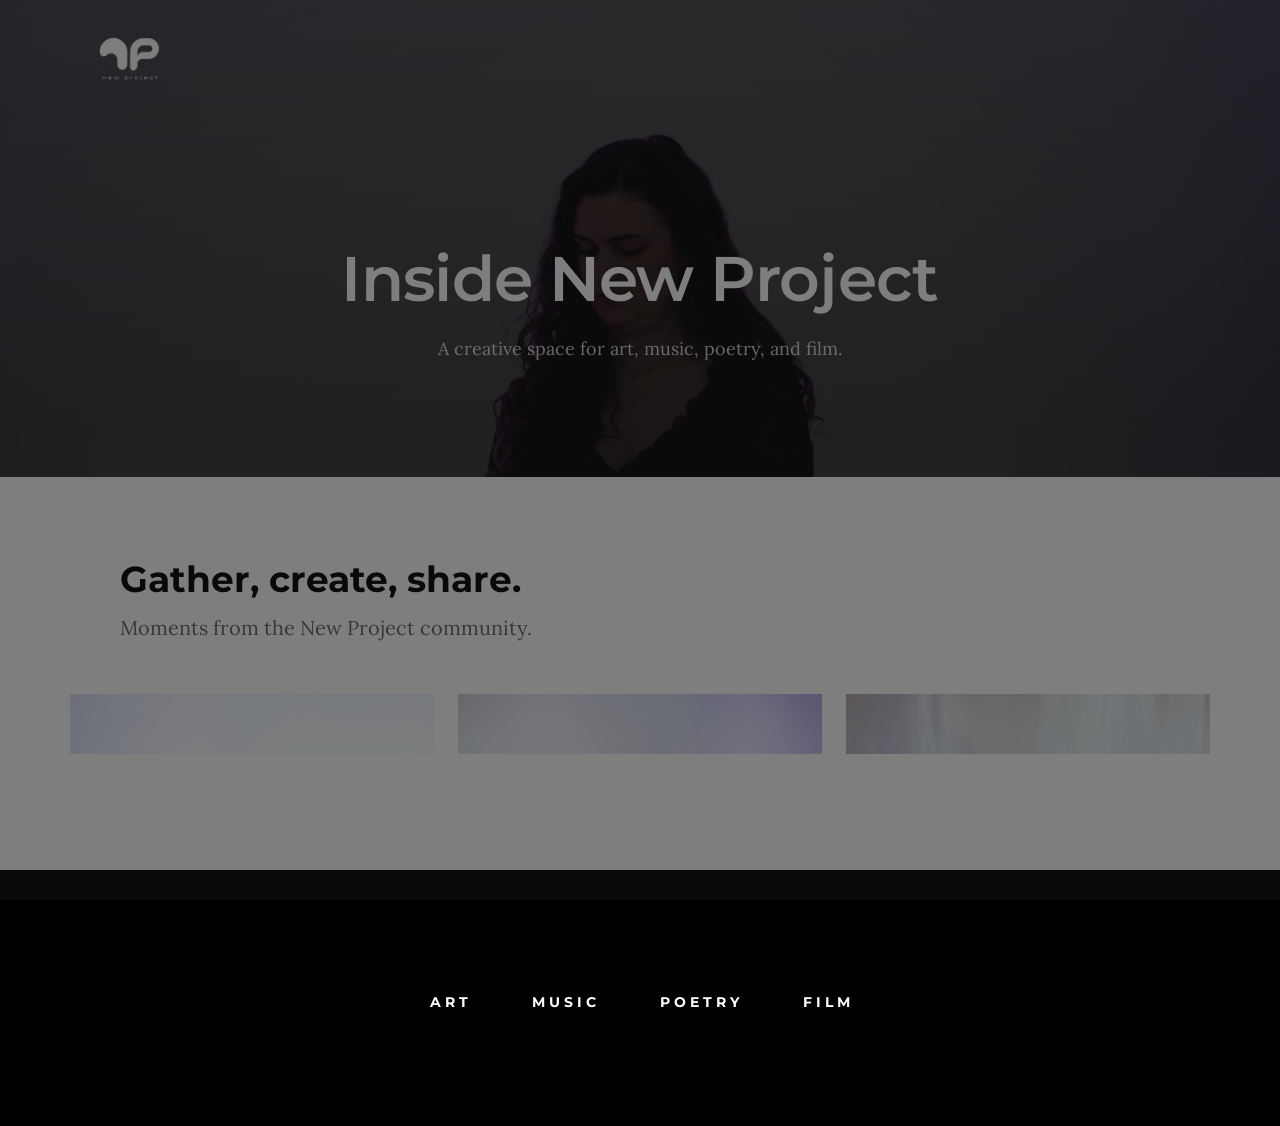
==== events.html @ 6678ac99 "filler" ====
<!DOCTYPE html>
<html class="no-js" lang="en">
<head>

    <!--- basic page needs
    ================================================== -->
    <meta charset="utf-8">
    <title>Inside New Project | Gallery</title>
    <meta name="description" content="A look inside New Project, a creative space for art, music, poetry, and film.">
    <meta name="author" content="New Project">

    <!-- mobile specific metas
    ================================================== -->
    <meta name="viewport" content="width=device-width, initial-scale=1">

    <!-- CSS
    ================================================== -->
    <link rel="stylesheet" href="css/base.css">
    <link rel="stylesheet" href="css/main.css">

    <!-- script
    ================================================== -->
    <script src="js/modernizr.js"></script>

    <!-- favicons
    ================================================== -->
    <link rel="apple-touch-icon" sizes="180x180" href="apple-touch-icon.png">
    <link rel="icon" type="image/png" sizes="32x32" href="favicon-32x32.png">
    <link rel="icon" type="image/png" sizes="16x16" href="favicon-16x16.png">
    <link rel="manifest" href="site.webmanifest">

</head>

<body id="top">

    <!-- preloader
    ================================================== -->
    <div id="preloader">
        <div id="loader" class="dots-jump">
            <div></div>
            <div></div>
            <div></div>
        </div>
    </div>


    <!-- header
    ================================================== -->
    <header class="s-header">

        <div class="header-logo">
            <a class="site-logo" href="index.html">
                <img src="newpool.png" alt="New Project homepage">
            </a>
        </div>

    </header> <!-- end s-header -->


    <!-- Gallery header -->
    <section class="page-header page-header--events">
        <div class="gradient-overlay"></div>
        <div class="row page-header__content">
            <div class="column">
                <h1>Inside New Project</h1>
                <p class="gallery-intro">A creative space for art, music, poetry, and film.</p>
            </div>
        </div>
    </section>

    <main class="page-content gallery-page">
        <div class="row gallery-heading">
            <div class="column large-full">
                <h2>Gather, create, share.</h2>
                <p>Moments from the New Project community.</p>
            </div>
        </div>

        <div class="row wide gallery-grid" role="list" aria-label="New Project photo gallery">
            <div class="column gallery-grid__item" role="listitem">
                <button class="gallery-card" type="button" data-gallery-image="DSC01022.jpg" data-gallery-caption="Making music together">
                    <img src="DSC01022.jpg" width="1800" height="2700" alt="A musician performing at a New Project gathering" loading="lazy">
                    <span class="gallery-card__caption">Making music together</span>
                </button>
            </div>
            <div class="column gallery-grid__item" role="listitem">
                <button class="gallery-card" type="button" data-gallery-image="DSC01056.jpg" data-gallery-caption="Words shared out loud">
                    <img src="DSC01056.jpg" width="2700" height="1800" alt="Two artists sharing a live performance at microphones" loading="lazy">
                    <span class="gallery-card__caption">Words shared out loud</span>
                </button>
            </div>
            <div class="column gallery-grid__item" role="listitem">
                <button class="gallery-card" type="button" data-gallery-image="DSC01061.jpg" data-gallery-caption="In the room together">
                    <img src="DSC01061.jpg" width="2700" height="1800" alt="Guests gathered together at a New Project event" loading="lazy">
                    <span class="gallery-card__caption">In the room together</span>
                </button>
            </div>
        </div>
    </main>


 
    <!-- Creative disciplines ================================================== -->
    <section class="s-social">
        <div class="row social-content">
            <div class="column">
                <ul class="social-list">
                    <li class="social-list__item">
                        <a href="#0" title="">
                            <span class="social-list__text">Art</span>
                        </a>
                    </li>
                    <li class="social-list__item">
                        <a href="#0" title="">
                            <span class="social-list__text">Music</span>
                        </a>
                    </li>
                    <li class="social-list__item">
                        <a href="#0" title="">
                            <span class="social-list__text">Poetry</span>
                        </a>
                    </li>
                    <li class="social-list__item">
                        <a href="#0" title="">
                            <span class="social-list__text">Film</span>
                        </a>
                    </li>
                </ul>
            </div>
        </div> <!-- end social-content -->

    </section> <!-- end s-social -->


    <dialog class="gallery-modal" id="gallery-modal" aria-label="Expanded gallery image">
        <button class="gallery-modal__close" type="button" aria-label="Close image">&times;</button>
        <figure>
            <img class="gallery-modal__image" alt="">
            <figcaption class="gallery-modal__caption"></figcaption>
        </figure>
    </dialog>


    <!-- Java Script
    ================================================== -->
    <script src="js/jquery-3.2.1.min.js"></script>
    <script src="js/plugins.js"></script>
    <script src="js/main.js"></script>
    <script src="js/gallery.js"></script>

</body>
</html>
---- css/base.css ----
/* =================================================================== 
 *  Hesed Base Stylesheet
 *  Ver. 1.0.0
 *  07-25-2019
 *  ------------------------------------------------------------------
 *
 *  TOC:
 *	# imports 
 *	# normalize
 *	# grid v2.1.0
 *	# block grids
 *	# MISC
 *
 * =================================================================== */

/* ===================================================================
 * # imports 
 *
 * ------------------------------------------------------------------- */
@import url("https://fonts.googleapis.com/css?family=Montserrat:400,500,600,700|Open+Sans:300,400,500,600,700|Lora:400,400i,700,700i&display=swap");


/* ==========================================================================
 * # normalize
 * normalize.css v8.0.1 | MIT License |
 * github.com/necolas/normalize.css
 *
 * -------------------------------------------------------------------------- */

/* ------------------------------------------------------------------- 
 * ## document
 * ------------------------------------------------------------------- */

/* 1. Correct the line height in all browsers.
 * 2. Prevent adjustments of font size after orientation changes in iOS.*/
html {
	line-height: 1.15;  /* 1 */
	-webkit-text-size-adjust: 100%;  /* 2 */
}

/* ------------------------------------------------------------------- 
 * ## sections
 * ------------------------------------------------------------------- */

/* Remove the margin in all browsers. */
body {
	margin: 0;
}

/* Render the `main` element consistently in IE. */
main {
	display: block;
}

/* Correct the font size and margin on `h1` elements within `section` and
 * `article` contexts in Chrome, Firefox, and Safari. */
h1 {
	font-size: 2em;
	margin: 0.67em 0;
}

/* ------------------------------------------------------------------- 
 * ## grouping
 * ------------------------------------------------------------------- */

/* 1. Add the correct box sizing in Firefox.
 * 2. Show the overflow in Edge and IE. */
hr {
	box-sizing: content-box;  /* 1 */
	height: 0;  /* 1 */
	overflow: visible;  /* 2 */
}

/* 1. Correct the inheritance and scaling of font size in all browsers.
 * 2. Correct the odd `em` font sizing in all browsers. */
pre {
	font-family: monospace, monospace;  /* 1 */
	font-size: 1em;  /* 2 */
}

/* ------------------------------------------------------------------- 
 * ## text-level semantics
 * ------------------------------------------------------------------- */

/* Remove the gray background on active links in IE 10. */
a {
	background-color: transparent;
}

/* 1. Remove the bottom border in Chrome 57-
 * 2. Add the correct text decoration in Chrome, Edge, IE, Opera, and Safari. */
abbr[title] {
	border-bottom: none;  /* 1 */
	text-decoration: underline;  /* 2 */
	text-decoration: underline dotted;  /* 2 */
}

/* Add the correct font weight in Chrome, Edge, and Safari. */
b,
strong {
	font-weight: bolder;
}

/* 1. Correct the inheritance and scaling of font size in all browsers.
 * 2. Correct the odd `em` font sizing in all browsers. */
code,
kbd,
samp {
	font-family: monospace, monospace;  /* 1 */
	font-size: 1em;  /* 2 */
}

/* Add the correct font size in all browsers. */
small {
	font-size: 80%;
}

/* Prevent `sub` and `sup` elements from affecting the line height in
 * all browsers. */
sub,
sup {
	font-size: 75%;
	line-height: 0;
	position: relative;
	vertical-align: baseline;
}

sub {
	bottom: -0.25em;
}

sup {
	top: -0.5em;
}

/* ------------------------------------------------------------------- 
 * ## embedded content
 * ------------------------------------------------------------------- */

/* Remove the border on images inside links in IE 10. */
img {
	border-style: none;
}

/* ------------------------------------------------------------------- 
 * ## forms
 * ------------------------------------------------------------------- */

/* 1. Change the font styles in all browsers.
 * 2. Remove the margin in Firefox and Safari. */
button,
input,
optgroup,
select,
textarea {
	font-family: inherit;  /* 1 */
	font-size: 100%;  /* 1 */
	line-height: 1.15;  /* 1 */
	margin: 0;  /* 2 */
}

/* Show the overflow in IE.
 * 1. Show the overflow in Edge. */
button,
input {

	/* 1 */
	overflow: visible;
}

/* Remove the inheritance of text transform in Edge, Firefox, and IE.
 * 1. Remove the inheritance of text transform in Firefox. */
button,
select {

	/* 1 */
	text-transform: none;
}

/* Correct the inability to style clickable types in iOS and Safari. */
button,
[type="button"],
[type="reset"],
[type="submit"] {
	-webkit-appearance: button;
}

/* Remove the inner border and padding in Firefox. */
button::-moz-focus-inner,
[type="button"]::-moz-focus-inner,
[type="reset"]::-moz-focus-inner,
[type="submit"]::-moz-focus-inner {
	border-style: none;
	padding: 0;
}

/* Restore the focus styles unset by the previous rule. */
button:-moz-focusring,
[type="button"]:-moz-focusring,
[type="reset"]:-moz-focusring,
[type="submit"]:-moz-focusring {
	outline: 1px dotted ButtonText;
}

/* Correct the padding in Firefox. */
fieldset {
	padding: 0.35em 0.75em 0.625em;
}

/* 1. Correct the text wrapping in Edge and IE.
 * 2. Correct the color inheritance from `fieldset` elements in IE.
 * 3. Remove the padding so developers are not caught out when they zero out
 *    `fieldset` elements in all browsers. */
legend {
	box-sizing: border-box;  /* 1 */
	color: inherit;  /* 2 */
	display: table;  /* 1 */
	max-width: 100%;  /* 1 */
	padding: 0;  /* 3 */
	white-space: normal;  /* 1 */
}

/* Add the correct vertical alignment in Chrome, Firefox, and Opera. */
progress {
	vertical-align: baseline;
}

/* Remove the default vertical scrollbar in IE 10+. */
textarea {
	overflow: auto;
}

/* 1. Add the correct box sizing in IE 10.
 * 2. Remove the padding in IE 10. */
[type="checkbox"],
[type="radio"] {
	box-sizing: border-box;  /* 1 */
	padding: 0;  /* 2 */
}

/* Correct the cursor style of increment and decrement buttons in Chrome. */
[type="number"]::-webkit-inner-spin-button,
[type="number"]::-webkit-outer-spin-button {
	height: auto;
}

/* 1. Correct the odd appearance in Chrome and Safari.
 * 2. Correct the outline style in Safari. */
[type="search"] {
	-webkit-appearance: textfield;  /* 1 */
	outline-offset: -2px;  /* 2 */
}

/* Remove the inner padding in Chrome and Safari on macOS. */
[type="search"]::-webkit-search-decoration {
	-webkit-appearance: none;
}

/* 1. Correct the inability to style clickable types in iOS and Safari.
 * 2. Change font properties to `inherit` in Safari. */
::-webkit-file-upload-button {
	-webkit-appearance: button;  /* 1 */
	font: inherit;  /* 2 */
}

/* ------------------------------------------------------------------- 
 * ## interactive
 * ------------------------------------------------------------------- */

/* Add the correct display in Edge, IE 10+, and Firefox. */
details {
	display: block;
}

/* Add the correct display in all browsers. */
summary {
	display: list-item;
}

/* ------------------------------------------------------------------- 
 * ## misc
 * ------------------------------------------------------------------- */

/* Add the correct display in IE 10+. */
template {
	display: none;
}

/* Add the correct display in IE 10. */
[hidden] {
	display: none;
}


/* ===================================================================
 * # basic/base setup styles
 *
 * ------------------------------------------------------------------- */
html {
	font-size: 62.5%;
	box-sizing: border-box;
}

*,
*::before,
*::after {
	box-sizing: inherit;
}

body {
	font-weight: normal;
	line-height: 1;
	word-wrap: break-word;
	-moz-font-smoothing: grayscale;
	-moz-osx-font-smoothing: grayscale;
	-webkit-font-smoothing: antialiased;
	-webkit-overflow-scrolling: touch;
	-webkit-text-size-adjust: none;
}

/* ------------------------------------------------------------------- 
 * ## Media
 * ------------------------------------------------------------------- */
svg,
img,
video
embed,
iframe,
object {
	max-width: 100%;
	height: auto;
}

/* ------------------------------------------------------------------- 
 * ## Typography resets 
 * ------------------------------------------------------------------- */
div,
dl,
dt,
dd,
ul,
ol,
li,
h1,
h2,
h3,
h4,
h5,
h6,
pre,
form,
p,
blockquote,
th,
td {
	margin: 0;
	padding: 0;
}

p {
	font-size: inherit;
	text-rendering: optimizeLegibility;
}

em,
i {
	font-style: italic;
	line-height: inherit;
}

strong,
b {
	font-weight: bold;
	line-height: inherit;
}

small {
	font-size: 60%;
	line-height: inherit;
}

ol,
ul {
	list-style: none;
}

li {
	display: block;
}

/* ------------------------------------------------------------------- 
 * ## links
 * ------------------------------------------------------------------- */
a {
	text-decoration: none;
	line-height: inherit;
}

a img {
	border: none;
}

/* ------------------------------------------------------------------- 
 * ## inputs
 * ------------------------------------------------------------------- */
fieldset {
	margin: 0;
	padding: 0;
}

input[type="email"],
input[type="number"],
input[type="search"],
input[type="text"],
input[type="tel"],
input[type="url"],
input[type="password"],
textarea {
	-webkit-appearance: none;
	-moz-appearance: none;
	appearance: none;
}


/* ===================================================================
 * # grid v2.1.0
 *
 *   -----------------------------------------------------------------
 * - Grid breakpoints are based on MAXIMUM WIDTH media queries, 
 *   meaning they apply to that one breakpoint and ALL THOSE BELOW IT.
 * - Grid columns without a specified width will automatically layout 
 *   as equal width columns.
 * ------------------------------------------------------------------- */

/* rows
 * ------------------------------------- */
.row {
	width: 89%;
	max-width: 1340px;
	margin: 0 auto;
	display: -ms-flexbox;
	display: -webkit-flex;
	display: flex;
	-webkit-flex-flow: row wrap;
	-ms-flex-flow: row wrap;
	flex-flow: row wrap;
}

.row .row {
	width: auto;
	max-width: none;
	margin-left: -20px;
	margin-right: -20px;
}

/* columns
 * -------------------------------------- */
.column {
	-webkit-flex: 1 1 0%;
	-ms-flex: 1 1 0%;
	flex: 1 1 0%;
	padding: 0 20px;
}

.collapse > .column,
.column.collapse {
	padding: 0;
}

/* flex row containers utility classes
 * ----------------------------------------- */
.row.row-wrap {
	-webkit-flex-wrap: wrap;
	-ms-flex-wrap: wrap;
	flex-wrap: wrap;
}

.row.row-nowrap {
	-webkit-flex-wrap: nowrap;
	-ms-flex-wrap: none;
	flex-wrap: nowrap;
}

.row.row-y-top {
	-webkit-align-items: flex-start;
	-ms-flex-align: start;
	align-items: flex-start;
}

.row.row-y-bottom {
	-webkit-align-items: flex-end;
	-ms-flex-align: end;
	align-items: flex-end;
}

.row.row-y-center {
	-webkit-align-items: center;
	-ms-flex-align: center;
	align-items: center;
}

.row.row-stretch {
	-webkit-align-items: stretch;
	-ms-flex-align: stretch;
	align-items: stretch;
}

.row.row-baseline {
	-webkit-align-items: baseline;
	-ms-flex-align: baseline;
	align-items: baseline;
}

.row.row-x-left {
	-ms-flex-pack: start;
	-webkit-justify-content: flex-start;
	justify-content: flex-start;
}

.row.row-x-right {
	-ms-flex-pack: end;
	-webkit-justify-content: flex-end;
	justify-content: flex-end;
}

.row.row-x-center {
	-ms-flex-pack: center;
	-webkit-justify-content: center;
	justify-content: center;
}

/* flex item utility alignment classes
 * ----------------------------------------- */
.align-center {
	margin: auto;
	-webkit-align-self: center;
	-ms-flex-item-align: center;
	align-self: center;
}

.align-left {
	margin-right: auto;
	-webkit-align-self: center;
	-ms-flex-item-align: center;
	align-self: center;
}

.align-right {
	margin-left: auto;
	-webkit-align-self: center;
	-ms-flex-item-align: center;
	align-self: center;
}

.align-x-center {
	margin-right: auto;
	margin-left: auto;
}

.align-x-left {
	margin-right: auto;
}

.align-x-right {
	margin-left: auto;
}

.align-y-center {
	-webkit-align-self: center;
	-ms-flex-item-align: center;
	align-self: center;
}

.align-y-top {
	-webkit-align-self: flex-start;
	-ms-flex-item-align: start;
	align-self: flex-start;
}

.align-y-bottom {
	-webkit-align-self: flex-end;
	-ms-flex-item-align: end;
	align-self: flex-end;
}

/* large screen column widths 
 * -------------------------------------- */
.large-1 {
	-webkit-flex: 0 0 8.33333%;
	-ms-flex: 0 0 8.33333%;
	flex: 0 0 8.33333%;
	max-width: 8.33333%;
}

.large-2 {
	-webkit-flex: 0 0 16.66667%;
	-ms-flex: 0 0 16.66667%;
	flex: 0 0 16.66667%;
	max-width: 16.66667%;
}

.large-3 {
	-webkit-flex: 0 0 25%;
	-ms-flex: 0 0 25%;
	flex: 0 0 25%;
	max-width: 25%;
}

.large-4 {
	-webkit-flex: 0 0 33.33333%;
	-ms-flex: 0 0 33.33333%;
	flex: 0 0 33.33333%;
	max-width: 33.33333%;
}

.large-5 {
	-webkit-flex: 0 0 41.66667%;
	-ms-flex: 0 0 41.66667%;
	flex: 0 0 41.66667%;
	max-width: 41.66667%;
}

.large-6,
.large-half {
	-webkit-flex: 0 0 50%;
	-ms-flex: 0 0 50%;
	flex: 0 0 50%;
	max-width: 50%;
}

.large-7 {
	-webkit-flex: 0 0 58.33333%;
	-ms-flex: 0 0 58.33333%;
	flex: 0 0 58.33333%;
	max-width: 58.33333%;
}

.large-8 {
	-webkit-flex: 0 0 66.66667%;
	-ms-flex: 0 0 66.66667%;
	flex: 0 0 66.66667%;
	max-width: 66.66667%;
}

.large-9 {
	-webkit-flex: 0 0 75%;
	-ms-flex: 0 0 75%;
	flex: 0 0 75%;
	max-width: 75%;
}

.large-10 {
	-webkit-flex: 0 0 83.33333%;
	-ms-flex: 0 0 83.33333%;
	flex: 0 0 83.33333%;
	max-width: 83.33333%;
}

.large-11 {
	-webkit-flex: 0 0 91.66667%;
	-ms-flex: 0 0 91.66667%;
	flex: 0 0 91.66667%;
	max-width: 91.66667%;
}

.large-12,
.large-full {
	-webkit-flex: 0 0 100%;
	-ms-flex: 0 0 100%;
	flex: 0 0 100%;
	max-width: 100%;
}

/* ------------------------------------------------------------------- 
 * ## medium screen devices
 * ------------------------------------------------------------------- */
@media screen and (max-width:1200px) {
	.row .row {
		margin-left: -16px;
		margin-right: -16px;
	}

	.column {
		padding: 0 16px;
	}

	.medium-1 {
		-webkit-flex: 0 0 8.33333%;
		-ms-flex: 0 0 8.33333%;
		flex: 0 0 8.33333%;
		max-width: 8.33333%;
	}

	.medium-2 {
		-webkit-flex: 0 0 16.66667%;
		-ms-flex: 0 0 16.66667%;
		flex: 0 0 16.66667%;
		max-width: 16.66667%;
	}

	.medium-3 {
		-webkit-flex: 0 0 25%;
		-ms-flex: 0 0 25%;
		flex: 0 0 25%;
		max-width: 25%;
	}

	.medium-4 {
		-webkit-flex: 0 0 33.33333%;
		-ms-flex: 0 0 33.33333%;
		flex: 0 0 33.33333%;
		max-width: 33.33333%;
	}

	.medium-5 {
		-webkit-flex: 0 0 41.66667%;
		-ms-flex: 0 0 41.66667%;
		flex: 0 0 41.66667%;
		max-width: 41.66667%;
	}

	.medium-6,
	.medium-half {
		-webkit-flex: 0 0 50%;
		-ms-flex: 0 0 50%;
		flex: 0 0 50%;
		max-width: 50%;
	}

	.medium-7 {
		-webkit-flex: 0 0 58.33333%;
		-ms-flex: 0 0 58.33333%;
		flex: 0 0 58.33333%;
		max-width: 58.33333%;
	}

	.medium-8 {
		-webkit-flex: 0 0 66.66667%;
		-ms-flex: 0 0 66.66667%;
		flex: 0 0 66.66667%;
		max-width: 66.66667%;
	}

	.medium-9 {
		-webkit-flex: 0 0 75%;
		-ms-flex: 0 0 75%;
		flex: 0 0 75%;
		max-width: 75%;
	}

	.medium-10 {
		-webkit-flex: 0 0 83.33333%;
		-ms-flex: 0 0 83.33333%;
		flex: 0 0 83.33333%;
		max-width: 83.33333%;
	}

	.medium-11 {
		-webkit-flex: 0 0 91.66667%;
		-ms-flex: 0 0 91.66667%;
		flex: 0 0 91.66667%;
		max-width: 91.66667%;
	}

	.medium-12,
	.medium-full {
		-webkit-flex: 0 0 100%;
		-ms-flex: 0 0 100%;
		flex: 0 0 100%;
		max-width: 100%;
	}

}

/* ------------------------------------------------------------------- 
 * ## tablets
 * ------------------------------------------------------------------- */
@media screen and (max-width:800px) {
	.tab-1 {
		-webkit-flex: 0 0 8.33333%;
		-ms-flex: 0 0 8.33333%;
		flex: 0 0 8.33333%;
		max-width: 8.33333%;
	}

	.tab-2 {
		-webkit-flex: 0 0 16.66667%;
		-ms-flex: 0 0 16.66667%;
		flex: 0 0 16.66667%;
		max-width: 16.66667%;
	}

	.tab-3 {
		-webkit-flex: 0 0 25%;
		-ms-flex: 0 0 25%;
		flex: 0 0 25%;
		max-width: 25%;
	}

	.tab-4 {
		-webkit-flex: 0 0 33.33333%;
		-ms-flex: 0 0 33.33333%;
		flex: 0 0 33.33333%;
		max-width: 33.33333%;
	}

	.tab-5 {
		-webkit-flex: 0 0 41.66667%;
		-ms-flex: 0 0 41.66667%;
		flex: 0 0 41.66667%;
		max-width: 41.66667%;
	}

	.tab-6,
	.tab-half {
		-webkit-flex: 0 0 50%;
		-ms-flex: 0 0 50%;
		flex: 0 0 50%;
		max-width: 50%;
	}

	.tab-7 {
		-webkit-flex: 0 0 58.33333%;
		-ms-flex: 0 0 58.33333%;
		flex: 0 0 58.33333%;
		max-width: 58.33333%;
	}

	.tab-8 {
		-webkit-flex: 0 0 66.66667%;
		-ms-flex: 0 0 66.66667%;
		flex: 0 0 66.66667%;
		max-width: 66.66667%;
	}

	.tab-9 {
		-webkit-flex: 0 0 75%;
		-ms-flex: 0 0 75%;
		flex: 0 0 75%;
		max-width: 75%;
	}

	.tab-10 {
		-webkit-flex: 0 0 83.33333%;
		-ms-flex: 0 0 83.33333%;
		flex: 0 0 83.33333%;
		max-width: 83.33333%;
	}

	.tab-11 {
		-webkit-flex: 0 0 91.66667%;
		-ms-flex: 0 0 91.66667%;
		flex: 0 0 91.66667%;
		max-width: 91.66667%;
	}

	.tab-12,
	.tab-full {
		-webkit-flex: 0 0 100%;
		-ms-flex: 0 0 100%;
		flex: 0 0 100%;
		max-width: 100%;
	}

	.hide-on-tablet {
		display: none;
	}

}

/* ------------------------------------------------------------------- 
 * ## mobile devices 
 * ------------------------------------------------------------------- */
@media screen and (max-width:600px) {
	.row {
		width: 100%;
		padding-left: 25px;
		padding-right: 25px;
	}

	.row .row {
		margin-left: -10px;
		margin-right: -10px;
		padding-left: 0;
		padding-right: 0;
	}

	.column {
		padding: 0 10px;
	}

	.mob-1 {
		-webkit-flex: 0 0 8.33333%;
		-ms-flex: 0 0 8.33333%;
		flex: 0 0 8.33333%;
		max-width: 8.33333%;
	}

	.mob-2 {
		-webkit-flex: 0 0 16.66667%;
		-ms-flex: 0 0 16.66667%;
		flex: 0 0 16.66667%;
		max-width: 16.66667%;
	}

	.mob-3 {
		-webkit-flex: 0 0 25%;
		-ms-flex: 0 0 25%;
		flex: 0 0 25%;
		max-width: 25%;
	}

	.mob-4 {
		-webkit-flex: 0 0 33.33333%;
		-ms-flex: 0 0 33.33333%;
		flex: 0 0 33.33333%;
		max-width: 33.33333%;
	}

	.mob-5 {
		-webkit-flex: 0 0 41.66667%;
		-ms-flex: 0 0 41.66667%;
		flex: 0 0 41.66667%;
		max-width: 41.66667%;
	}

	.mob-6,
	.mob-half {
		-webkit-flex: 0 0 50%;
		-ms-flex: 0 0 50%;
		flex: 0 0 50%;
		max-width: 50%;
	}

	.mob-7 {
		-webkit-flex: 0 0 58.33333%;
		-ms-flex: 0 0 58.33333%;
		flex: 0 0 58.33333%;
		max-width: 58.33333%;
	}

	.mob-8 {
		-webkit-flex: 0 0 66.66667%;
		-ms-flex: 0 0 66.66667%;
		flex: 0 0 66.66667%;
		max-width: 66.66667%;
	}

	.mob-9 {
		-webkit-flex: 0 0 75%;
		-ms-flex: 0 0 75%;
		flex: 0 0 75%;
		max-width: 75%;
	}

	.mob-10 {
		-webkit-flex: 0 0 83.33333%;
		-ms-flex: 0 0 83.33333%;
		flex: 0 0 83.33333%;
		max-width: 83.33333%;
	}

	.mob-11 {
		-webkit-flex: 0 0 91.66667%;
		-ms-flex: 0 0 91.66667%;
		flex: 0 0 91.66667%;
		max-width: 91.66667%;
	}

	.mob-12,
	.mob-full {
		-webkit-flex: 0 0 100%;
		-ms-flex: 0 0 100%;
		flex: 0 0 100%;
		max-width: 100%;
	}

	.hide-on-mobile {
		display: none;
	}

}

/* ------------------------------------------------------------------- 
 * ## small mobile devices <= 400px
 * ------------------------------------------------------------------- */
@media screen and (max-width:400px) {
	.row {
		padding-left: 22px;
		padding-right: 22px;
	}

	.row .row {
		margin-left: 0;
		margin-right: 0;
	}

	.column {
		-webkit-flex: 0 0 100%;
		-ms-flex: 0 0 100%;
		flex: 0 0 100%;
		max-width: 100%;
		width: 100%;
		margin-left: 0;
		margin-right: 0;
		padding: 0;
	}

}


/* ===================================================================
 * # block grids
 *
 * -------------------------------------------------------------------
 * Equally-sized columns define at parent/row level.
 * ------------------------------------------------------------------- */
.block-large-1-8 > .column {
	-webkit-flex: 0 0 12.5%;
	-ms-flex: 0 0 12.5%;
	flex: 0 0 12.5%;
	max-width: 12.5%;
}

.block-large-1-6 > .column {
	-webkit-flex: 0 0 16.66667%;
	-ms-flex: 0 0 16.66667%;
	flex: 0 0 16.66667%;
	max-width: 16.66667%;
}

.block-large-1-5 > .column {
	-webkit-flex: 0 0 20%;
	-ms-flex: 0 0 20%;
	flex: 0 0 20%;
	max-width: 20%;
}

.block-large-1-4 > .column {
	-webkit-flex: 0 0 25%;
	-ms-flex: 0 0 25%;
	flex: 0 0 25%;
	max-width: 25%;
}

.block-large-1-3 > .column {
	-webkit-flex: 0 0 33.33333%;
	-ms-flex: 0 0 33.33333%;
	flex: 0 0 33.33333%;
	max-width: 33.33333%;
}

.block-large-1-2 > .column {
	-webkit-flex: 0 0 50%;
	-ms-flex: 0 0 50%;
	flex: 0 0 50%;
	max-width: 50%;
}

.block-large-full > .column {
	-webkit-flex: 0 0 100%;
	-ms-flex: 0 0 100%;
	flex: 0 0 100%;
	max-width: 100%;
}

/* ------------------------------------------------------------------- 
 * ## block grids - medium screen devices
 * ------------------------------------------------------------------- */
@media screen and (max-width:1200px) {
	.block-medium-1-8 > .column {
		-webkit-flex: 0 0 12.5%;
		-ms-flex: 0 0 12.5%;
		flex: 0 0 12.5%;
		max-width: 12.5%;
	}

	.block-medium-1-6 > .column {
		-webkit-flex: 0 0 16.66667%;
		-ms-flex: 0 0 16.66667%;
		flex: 0 0 16.66667%;
		max-width: 16.66667%;
	}

	.block-medium-1-5 > .column {
		-webkit-flex: 0 0 20%;
		-ms-flex: 0 0 20%;
		flex: 0 0 20%;
		max-width: 20%;
	}

	.block-medium-1-4 > .column {
		-webkit-flex: 0 0 25%;
		-ms-flex: 0 0 25%;
		flex: 0 0 25%;
		max-width: 25%;
	}

	.block-medium-1-3 > .column {
		-webkit-flex: 0 0 33.33333%;
		-ms-flex: 0 0 33.33333%;
		flex: 0 0 33.33333%;
		max-width: 33.33333%;
	}

	.block-medium-1-2 > .column {
		-webkit-flex: 0 0 50%;
		-ms-flex: 0 0 50%;
		flex: 0 0 50%;
		max-width: 50%;
	}

	.block-medium-full > .column {
		-webkit-flex: 0 0 100%;
		-ms-flex: 0 0 100%;
		flex: 0 0 100%;
		max-width: 100%;
	}

}

/* ------------------------------------------------------------------- 
 * ## block grids - tablets
 * ------------------------------------------------------------------- */
@media screen and (max-width:800px) {
	.block-tab-1-8 > .column {
		-webkit-flex: 0 0 12.5%;
		-ms-flex: 0 0 12.5%;
		flex: 0 0 12.5%;
		max-width: 12.5%;
	}

	.block-tab-1-6 > .column {
		-webkit-flex: 0 0 16.66667%;
		-ms-flex: 0 0 16.66667%;
		flex: 0 0 16.66667%;
		max-width: 16.66667%;
	}

	.block-tab-1-5 > .column {
		-webkit-flex: 0 0 20%;
		-ms-flex: 0 0 20%;
		flex: 0 0 20%;
		max-width: 20%;
	}

	.block-tab-1-4 > .column {
		-webkit-flex: 0 0 25%;
		-ms-flex: 0 0 25%;
		flex: 0 0 25%;
		max-width: 25%;
	}

	.block-tab-1-3 > .column {
		-webkit-flex: 0 0 33.33333%;
		-ms-flex: 0 0 33.33333%;
		flex: 0 0 33.33333%;
		max-width: 33.33333%;
	}

	.block-tab-1-2 > .column {
		-webkit-flex: 0 0 50%;
		-ms-flex: 0 0 50%;
		flex: 0 0 50%;
		max-width: 50%;
	}

	.block-tab-full > .column {
		-webkit-flex: 0 0 100%;
		-ms-flex: 0 0 100%;
		flex: 0 0 100%;
		max-width: 100%;
	}

}

/* ------------------------------------------------------------------- 
 * ## block grids - mobile devices
 * ------------------------------------------------------------------- */
@media screen and (max-width:600px) {
	.block-mob-1-8 > .column {
		-webkit-flex: 0 0 12.5%;
		-ms-flex: 0 0 12.5%;
		flex: 0 0 12.5%;
		max-width: 12.5%;
	}

	.block-mob-1-6 > .column {
		-webkit-flex: 0 0 16.66667%;
		-ms-flex: 0 0 16.66667%;
		flex: 0 0 16.66667%;
		max-width: 16.66667%;
	}

	.block-mob-1-5 > .column {
		-webkit-flex: 0 0 20%;
		-ms-flex: 0 0 20%;
		flex: 0 0 20%;
		max-width: 20%;
	}

	.block-mob-1-4 > .column {
		-webkit-flex: 0 0 25%;
		-ms-flex: 0 0 25%;
		flex: 0 0 25%;
		max-width: 25%;
	}

	.block-mob-1-3 > .column {
		-webkit-flex: 0 0 33.33333%;
		-ms-flex: 0 0 33.33333%;
		flex: 0 0 33.33333%;
		max-width: 33.33333%;
	}

	.block-mob-1-2 > .column {
		-webkit-flex: 0 0 50%;
		-ms-flex: 0 0 50%;
		flex: 0 0 50%;
		max-width: 50%;
	}

	.block-mob-full > .column {
		-webkit-flex: 0 0 100%;
		-ms-flex: 0 0 100%;
		flex: 0 0 100%;
		max-width: 100%;
	}

}

/* ------------------------------------------------------------------- 
 * ## block grids - small mobile devices <= 400px
 * ------------------------------------------------------------------- */
@media screen and (max-width:400px) {
	.stack > .column {
		-webkit-flex: 0 0 100%;
		-ms-flex: 0 0 100%;
		flex: 0 0 100%;
		max-width: 100%;
		width: 100%;
		margin-left: 0;
		margin-right: 0;
		padding: 0;
	}

}


/* ===================================================================
 * # MISC
 *
 * ------------------------------------------------------------------- */
.h-group:after {
	content: "";
	display: table;
	clear: both;
}

/* misc helper classes
 * -------------------------------------- */
.is-hidden {
	display: none;
}

.is-invisible {
	visibility: hidden;
}

.h-antialiased {
	-webkit-font-smoothing: antialiased;
	-moz-osx-font-smoothing: grayscale;
}

.h-overflow-hidden {
	overflow: hidden;
}

.h-remove-bottom {
	margin-bottom: 0;
}

.h-add-half-bottom {
	margin-bottom: 1.6rem !important;
}

.h-add-bottom {
	margin-bottom: 3.2rem !important;
}

.h-no-border {
	border: none;
}

.h-full-width {
	width: 100%;
}

.h-text-center {
	text-align: center;
}

.h-text-left {
	text-align: left;
}

.h-text-right {
	text-align: right;
}

.h-pull-left {
	float: left;
}

.h-pull-right {
	float: right;
}

/*# sourceMappingURL=base.css.map */
---- css/main.css ----
/* =================================================================== 
 *  Hesed Main Stylesheet
 *  Template Ver. 1.0.0
 *  06-26-2019
 *  ------------------------------------------------------------------
 *
 *  TOC:
 *  # custom block grid STACK breakpoints
 *  # base style overrides
 *    ## links
 *  # typography & general theme styles
 *    ## lists
 *    ## responsive video container
 *    ## floated image
 *    ## tables
 *    ## spacing 
 *  # preloader
 *  # forms
 *    ## style placeholder text
 *    ## change autocomplete styles in Chrome
 *  # buttons
 *  # additional components
 *    ## additional typo styles
 *    ## skillbars
 *    ## alert box
 *    ## pagination
 *  # common and reusable styles
 *    ## events list
 *    ## block list
 *  # site header
 *    ## header logo
 *    ## main navigation
 *    ## mobile menu toggle
 *  # hero
 *    ## hero left bar
 *    ## hero content
 *    ## hero content buttons
 *    ## hero social
 *    ## hero scroll
 *    ## hero animations
 *  # about
 *    ## about content
 *    ## schedule of services
 *  # connect
 *  # events
 *  # current series
 *    ## series image
 *    ## series content
 *    ## series buttons
 *    ## series subscribe
 *  # social
 *  # footer
 *    ## footer logo
 *    ## footer list
 *    ## copyright
 *    ## go to top
 *  # page styles and page components
 *    ## page header
 *    ## page content
 *    ## about page
 *    ## event page
 *
 * =================================================================== */


/* ===================================================================
 * # custom block grid STACK breakpoints
 *
 * ------------------------------------------------------------------- */
@media screen and (max-width:1000px) {
  .block-1000-full > .column {
    -webkit-flex: 0 0 100%;
    -ms-flex: 0 0 100%;
    flex: 0 0 100%;
    max-width: 100%;
  }

}

@media screen and (max-width:900px) {
  .block-900-full > .column {
    -webkit-flex: 0 0 100%;
    -ms-flex: 0 0 100%;
    flex: 0 0 100%;
    max-width: 100%;
  }

}


/* ===================================================================
 * # base style overrides
 *
 * ------------------------------------------------------------------- */
html {
  font-size: 10px;
}

@media screen and (max-width:400px) {
  html {
    font-size: 9.5px;
  }

}

html,
body {
  height: 100%;
}

body {
  background: #121212;
  font-family: "Lora", serif;
  font-size: 2rem;
  font-style: normal;
  font-weight: normal;
  line-height: 1.8;
  color: #000000;
  margin: 0;
  padding: 0;
  position: relative;
}

/* ------------------------------------------------------------------- 
 * ## links
 * ------------------------------------------------------------------- */
a {
  color: #3b0d11;
  transition: all 0.3s ease-in-out;
}

a:hover,
a:focus,
a:active {
  color: #037c82;
}

a:hover,
a:active {
  outline: 0;
}

/* ===================================================================
 * # typography & general theme styles
 * 
 * ------------------------------------------------------------------- */
h1, h2, h3, h4, h5, h6, .h1, .h2, .h3, .h4, .h5, .h6 {
  font-family: "Montserrat", sans-serif;
  font-weight: 700;
  font-style: normal;
  color: #000000;
  font-variant-ligatures: common-ligatures;
  text-rendering: optimizeLegibility;
}

h1, .h1, h2, .h2, h3, .h3, h4, .h4 {
  margin-top: 6rem;
  margin-bottom: 1.6rem;
}

@media screen and (max-width:600px) {
  h1, .h1, h2, .h2, h3, .h3, h4, .h4 {
    margin-top: 5.6rem;
  }

}

h5, .h5, h6, .h6 {
  margin-top: 4.8rem;
  margin-bottom: 1.2rem;
}

@media screen and (max-width:600px) {
  h5, .h5, h6, .h6 {
    margin-top: 4.4rem;
    margin-bottom: 0.8rem;
  }

}

h1, .h1 {
  font-size: 3.6rem;
  line-height: 1.222;
}

@media screen and (max-width:600px) {
  h1, .h1 {
    font-size: 3.3rem;
  }

}

h2,
.h2 {
  font-size: 3.2rem;
  line-height: 1.25;
}

h3, .h3 {
  font-size: 2.4rem;
  line-height: 1.167;
}

h4, .h4 {
  font-size: 2.1rem;
  line-height: 1.333;
}

h5, .h5 {
  font-size: 1.8rem;
  line-height: 1.333;
}

h6, .h6 {
  font-size: 1.6rem;
  line-height: 1.5;
  text-transform: uppercase;
  letter-spacing: .3rem;
}

p img {
  margin: 0;
}

p.lead {
  font-family: "Lora", serif;
  font-weight: 500;
  font-size: 2.8rem;
  line-height: 1.857;
  margin-bottom: 3.6rem;
  color: #000000;
}

@media screen and (max-width:1200px) {
  p.lead {
    font-size: 2.6rem;
  }

}

@media screen and (max-width:600px) {
  p.lead {
    font-size: 2.2rem;
  }

}

em,
i,
strong,
b {
  font-size: inherit;
  line-height: inherit;
}

em,
i {
  font-family: "Lora", serif;
  font-style: italic;
}

strong,
b {
  font-family: "Lora", serif;
  font-weight: 700;
}

small {
  font-size: 1.2rem;
  line-height: inherit;
}

blockquote {
  margin: 4rem 0;
  padding: 4rem 4rem;
  border-left: 4px solid black;
  position: relative;
}

@media screen and (max-width:600px) {
  blockquote {
    padding: 3.2rem 3.2rem;
  }

}

@media screen and (max-width:400px) {
  blockquote {
    padding: 2.8rem 2.8rem;
  }

}

blockquote p {
  font-family: "Lora", serif;
  font-weight: 400;
  padding: 0;
  font-size: 2.8rem;
  line-height: 1.857;
  color: #000000;
}

@media screen and (max-width:1200px) {
  blockquote p {
    font-size: 2.6rem;
  }

}

@media screen and (max-width:600px) {
  blockquote p {
    font-size: 2.2rem;
  }

}

blockquote cite {
  display: block;
  font-family: "Open Sans", sans-serif;
  font-size: 1.5rem;
  font-style: normal;
  line-height: 1.333;
}

blockquote cite:before {
  content: "\2014 \0020";
}

blockquote cite,
blockquote cite a,
blockquote cite a:visited {
  color: #646464;
  border: none;
}

abbr {
  font-family: "Lora", serif;
  font-weight: 700;
  font-variant: small-caps;
  text-transform: lowercase;
  letter-spacing: .05rem;
  color: #646464;
}

var,
kbd,
samp,
code,
pre {
  font-family: Consolas, "Andale Mono", Courier, "Courier New", monospace;
}

pre {
  padding: 2.4rem 3.2rem 3.2rem;
  background: #efefef;
  overflow-x: auto;
}

code {
  font-size: 1.4rem;
  margin: 0 .2rem;
  padding: .4rem .8rem;
  white-space: nowrap;
  background: #efefef;
  border: 1px solid #d3d3d3;
  color: #000000;
  border-radius: 3px;
}

pre > code {
  display: block;
  white-space: pre;
  line-height: 2;
  padding: 0;
  margin: 0;
}

pre.prettyprint > code {
  border: none;
}

del {
  text-decoration: line-through;
}

abbr[title],
dfn[title] {
  border-bottom: 1px dotted;
  cursor: help;
  text-decoration: none;
}

mark {
  background: #fff099;
  color: #000000;
}

hr {
  border: solid #e0e0e0;
  border-width: 1px 0 0;
  clear: both;
  margin: 8rem 0 9.6rem;
  height: 0;
}

/* ------------------------------------------------------------------- 
 * ## lists
 * ------------------------------------------------------------------- */
ol {
  list-style: decimal;
}

ul {
  list-style: disc;
}

li {
  display: list-item;
}

ol,
ul {
  margin-left: 1.6rem;
}

ul li {
  padding-left: .4rem;
}

ul ul,
ul ol,
ol ol,
ol ul {
  margin: .8rem 0 .8rem 1.6rem;
}

ul.disc li {
  display: list-item;
  list-style: none;
  padding: 0 0 0 .8rem;
  position: relative;
}

ul.disc li::before {
  content: "";
  display: inline-block;
  width: 8px;
  height: 8px;
  border-radius: 50%;
  background: #3b0d11;
  position: absolute;
  left: -16px;
  top: 11px;
  vertical-align: middle;
}

dt {
  margin: 0;
  color: #3b0d11;
}

dd {
  margin: 0 0 0 2rem;
}

/* ------------------------------------------------------------------- 
 * ## responsive video container
 * ------------------------------------------------------------------- */
.video-container {
  position: relative;
  padding-bottom: 56.25%;
  height: 0;
  overflow: hidden;
}

.video-container iframe,
.video-container object,
.video-container embed,
.video-container video {
  position: absolute;
  top: 0;
  left: 0;
  width: 100%;
  height: 100%;
}

/* ------------------------------------------------------------------- 
 * ## floated image
 * ------------------------------------------------------------------- */
img.h-pull-right {
  margin: 1.2rem 0 1.2rem 2.8rem;
}

img.h-pull-left {
  margin: 1.2rem 2.8rem 1.2rem 0;
}

/* ------------------------------------------------------------------- 
 * ## tables
 * ------------------------------------------------------------------- */
table {
  border-width: 0;
  width: 100%;
  max-width: 100%;
  font-family: "Lora", serif;
  border-collapse: collapse;
}

th,
td {
  padding: 1.5rem 3.2rem;
  text-align: left;
  border-bottom: 1px solid #e0e0e0;
}

th {
  color: #000000;
  font-family: "Montserrat", sans-serif;
  font-weight: 700;
}

th:first-child,
td:first-child {
  padding-left: 0;
}

th:last-child,
td:last-child {
  padding-right: 0;
}

.table-responsive {
  overflow-x: auto;
  -webkit-overflow-scrolling: touch;
}

/* ------------------------------------------------------------------- 
 * ## spacing
 * ------------------------------------------------------------------- */
button,
.btn {
  margin-bottom: 1.6rem;
}

fieldset {
  margin-bottom: 1.6rem;
}

input,
textarea,
select,
pre,
blockquote,
figure,
table,
p,
ul,
ol,
dl,
form,
.video-container,
.ss-custom-select {
  margin-bottom: 3.2rem;
}


/* ===================================================================
 * # preloader
 *
 * ------------------------------------------------------------------- */
#preloader {
  position: fixed;
  top: 0;
  left: 0;
  right: 0;
  bottom: 0;
  background: #121212;
  z-index: 500;
  height: 100vh;
  width: 100%;
  overflow: hidden;
}

.no-js #preloader,
.oldie #preloader {
  display: none;
}

#loader {
  position: absolute;
  left: 50%;
  top: 50%;
  width: 6px;
  height: 6px;
  padding: 0;
  display: inline-block;
  -webkit-transform: translate3d(-50%, -50%, 0);
  transform: translate3d(-50%, -50%, 0);
}

#loader > div {
  content: "";
  background: #ffffff;
  width: 6px;
  height: 6px;
  position: absolute;
  top: 0;
  left: 0;
  border-radius: 50%;
}

#loader > div:nth-of-type(1) {
  left: 15px;
}

#loader > div:nth-of-type(3) {
  left: -15px;
}

/* dots jump */
.dots-jump > div {
  -webkit-animation: dots-jump 1.2s infinite ease;
  animation: dots-jump 1.2s infinite ease;
  animation-delay: 0.2s;
}

.dots-jump > div:nth-of-type(1) {
  animation-delay: 0.4s;
}

.dots-jump > div:nth-of-type(3) {
  animation-delay: 0s;
}

@-webkit-keyframes dots-jump {
  0% {
    top: 0;
  }

  40% {
    top: -6px;
  }

  80% {
    top: 0;
  }

}

@keyframes dots-jump {
  0% {
    top: 0;
  }

  40% {
    top: -6px;
  }

  80% {
    top: 0;
  }

}

/* dots fade */
.dots-fade > div {
  -webkit-animation: dots-fade 1.6s infinite ease;
  animation: dots-fade 1.6s infinite ease;
  animation-delay: 0.4s;
}

.dots-fade > div:nth-of-type(1) {
  animation-delay: 0.8s;
}

.dots-fade > div:nth-of-type(3) {
  animation-delay: 0s;
}

@-webkit-keyframes dots-fade {
  0% {
    opacity: 1;
  }

  40% {
    opacity: 0.2;
  }

  80% {
    opacity: 1;
  }

}

@keyframes dots-fade {
  0% {
    opacity: 1;
  }

  40% {
    opacity: 0.2;
  }

  80% {
    opacity: 1;
  }

}

/* dots pulse */
.dots-pulse > div {
  -webkit-animation: dots-pulse 1.2s infinite ease;
  animation: dots-pulse 1.2s infinite ease;
  animation-delay: 0.2s;
}

.dots-pulse > div:nth-of-type(1) {
  animation-delay: 0.4s;
}

.dots-pulse > div:nth-of-type(3) {
  animation-delay: 0s;
}

@-webkit-keyframes dots-pulse {
  0% {
    -webkit-transform: scale(1);
    transform: scale(1);
  }

  40% {
    -webkit-transform: scale(1.1);
    transform: scale(1.3);
  }

  80% {
    -webkit-transform: scale(1);
    transform: scale(1);
  }

}

@keyframes dots-pulse {
  0% {
    -webkit-transform: scale(1);
    transform: scale(1);
  }

  40% {
    -webkit-transform: scale(1.1);
    transform: scale(1.3);
  }

  80% {
    -webkit-transform: scale(1);
    transform: scale(1);
  }

}


/* ===================================================================
 * # forms
 *
 * ------------------------------------------------------------------- */
fieldset {
  border: none;
}

input[type="email"],
input[type="number"],
input[type="search"],
input[type="text"],
input[type="tel"],
input[type="url"],
input[type="password"],
textarea,
select {
  display: block;
  height: 6.8rem;
  padding: 1.8rem 0 1.5rem;
  border: 0;
  outline: none;
  color: #000000;
  font-family: "Open Sans", sans-serif;
  font-size: 1.6rem;
  line-height: 3.2rem;
  max-width: 100%;
  background: transparent;
  border-bottom: 1px solid #d3d3d3;
  transition: all .3s ease-in-out;
}

.ss-custom-select {
  position: relative;
  padding: 0;
}

.ss-custom-select select {
  -webkit-appearance: none;
  -moz-appearance: none;
  appearance: none;
  text-indent: 0.01px;
  text-overflow: '';
  margin: 0;
  line-height: 3rem;
  vertical-align: middle;
}

.ss-custom-select select option {
  padding-left: 2rem;
  padding-right: 2rem;
}

.ss-custom-select select::-ms-expand {
  display: none;
}

.ss-custom-select::after {
  border-bottom: 2px solid #000000;
  border-right: 2px solid #000000;
  content: '';
  display: block;
  height: 8px;
  width: 8px;
  margin-top: -7px;
  pointer-events: none;
  position: absolute;
  right: 2.4rem;
  top: 50%;
  transition: all 0.15s ease-in-out;
  -webkit-transform-origin: 66% 66%;
  transform-origin: 66% 66%;
  -webkit-transform: rotate(45deg);
  transform: rotate(45deg);
}

textarea {
  min-height: 25.6rem;
}

input[type="email"]:focus,
input[type="number"]:focus,
input[type="search"]:focus,
input[type="text"]:focus,
input[type="tel"]:focus,
input[type="url"]:focus,
input[type="password"]:focus,
textarea:focus,
select:focus {
  color: #000000;
  border-bottom: 1px solid #000000;
}

label,
legend {
  font-family: "Open Sans", sans-serif;
  font-weight: 700;
  font-size: 1.4rem;
  margin-bottom: .8rem;
  line-height: 1.714;
  color: #000000;
  display: block;
}

input[type="checkbox"],
input[type="radio"] {
  display: inline;
}

label > .label-text {
  display: inline-block;
  margin-left: 1rem;
  font-family: "Open Sans", sans-serif;
  line-height: inherit;
}

label > input[type="checkbox"],
label > input[type="radio"] {
  margin: 0;
  position: relative;
  top: .2rem;
}

/* ------------------------------------------------------------------- 
 * ## style placeholder text
 * ------------------------------------------------------------------- */
::-webkit-input-placeholder {

  /* WebKit, Blink, Edge */
  color: #8c8c8c;
}

:-moz-placeholder {

  /* Mozilla Firefox 4 to 18 */
  color: #8c8c8c;
  opacity: 1;
}

::-moz-placeholder {

  /* Mozilla Firefox 19+ */
  color: #8c8c8c;
  opacity: 1;
}

:-ms-input-placeholder {

  /* Internet Explorer 10-11 */
  color: #8c8c8c;
}

::-ms-input-placeholder {

  /* Microsoft Edge */
  color: #8c8c8c;
}

::placeholder {

  /* Most modern browsers support this now. */
  color: #8c8c8c;
}

.placeholder {
  color: #8c8c8c !important;
}

/* ------------------------------------------------------------------- 
 * ## change autocomplete styles in Chrome
 * ------------------------------------------------------------------- */
input:-webkit-autofill,
input:-webkit-autofill:hover,
input:-webkit-autofill:focus
input:-webkit-autofill,
textarea:-webkit-autofill,
textarea:-webkit-autofill:hover
textarea:-webkit-autofill:focus,
select:-webkit-autofill,
select:-webkit-autofill:hover,
select:-webkit-autofill:focus {
  -webkit-text-fill-color: #3b0d11;
  transition: background-color 5000s ease-in-out 0s;
}


/* ===================================================================
 * # buttons
 *
 * ------------------------------------------------------------------- */
.btn,
button,
input[type="submit"],
input[type="reset"],
input[type="button"] {
  display: inline-block;
  font-family: "Montserrat", sans-serif;
  font-weight: 700;
  font-size: 1.1rem;
  text-transform: uppercase;
  letter-spacing: .6rem;
  height: 6rem;
  line-height: 5.6rem;
  padding: 0 3.2rem;
  margin: 0 .4rem 1.6rem 0;
  color: #ffffff;
  text-decoration: none;
  text-align: center;
  white-space: nowrap;
  cursor: pointer;
  transition: all .3s ease-in-out;
  -webkit-font-smoothing: antialiased;
  -moz-osx-font-smoothing: grayscale;
  background-color: #272727;
  border: 0.2rem solid #272727;
}

.btn:hover,
button:hover,
input[type="submit"]:hover,
input[type="reset"]:hover,
input[type="button"]:hover,
.btn:focus,
button:focus,
input[type="submit"]:focus,
input[type="reset"]:focus,
input[type="button"]:focus {
  background-color: #000000;
  border-color: #000000;
  color: #ffffff;
  outline: 0;
}

/* button primary
 * ------------------------------------------------- */
.btn.btn--primary,
button.btn--primary,
input[type="submit"].btn--primary,
input[type="reset"].btn--primary,
input[type="button"].btn--primary {
  background: #3b0d11;
  border-color: #3b0d11;
  color: #ffffff;
}

.btn.btn--primary:hover,
button.btn--primary:hover,
input[type="submit"].btn--primary:hover,
input[type="reset"].btn--primary:hover,
input[type="button"].btn--primary:hover,
.btn.btn--primary:focus,
button.btn--primary:focus,
input[type="submit"].btn--primary:focus,
input[type="reset"].btn--primary:focus,
input[type="button"].btn--primary:focus {
  background: #000000;
  border-color: #000000;
}

/* button modifiers
 * ------------------------------------------------- */
.btn.h-full-width,
button.h-full-width {
  width: 100%;
  margin-right: 0;
}

.btn--small,
button.btn--small {
  height: 5.6rem !important;
  line-height: 5.2rem !important;
}

.btn--medium,
button.btn--medium {
  height: 6.4rem !important;
  line-height: 6rem !important;
}

.btn--large,
button.btn--large {
  height: 6.8rem !important;
  line-height: 6.4rem !important;
}

.btn--stroke,
button.btn--stroke {
  background: transparent !important;
  border: 0.2rem solid #000000;
  color: #000000;
}

.btn--stroke:hover,
button.btn--stroke:hover {
  background: #000000 !important;
  border: 0.2rem solid #000000;
  color: #ffffff;
}

.btn--pill,
button.btn--pill {
  padding-left: 3.2rem !important;
  padding-right: 3.2rem !important;
  border-radius: 1000px !important;
}

button::-moz-focus-inner,
input::-moz-focus-inner {
  border: 0;
  padding: 0;
}


/* =================================================================== 
 * # additional components
 *
 * ------------------------------------------------------------------- */

/* ------------------------------------------------------------------- 
 * ## additional typo styles
 * ------------------------------------------------------------------- */
.drop-cap:first-letter {
  float: left;
  font-family: "Lora", serif;
  font-weight: 700;
  font-size: 3.6em;
  line-height: 1;
  padding: 0 0.125em 0 0;
  text-transform: uppercase;
  background: transparent;
  color: #000000;
}

/* line definition style 
 * ----------------------------------------------- */
.lining dt,
.lining dd {
  display: inline;
  margin: 0;
}

.lining dt + dt:before,
.lining dd + dt:before {
  content: "\A";
  white-space: pre;
}

.lining dd + dd:before {
  content: ", ";
}

.lining dd + dd:before {
  content: ", ";
}

.lining dd:before {
  content: ": ";
  margin-left: -0.2em;
}

/* dictionary definition style 
 * ----------------------------------------------- */
.dictionary-style dt {
  display: inline;
  counter-reset: definitions;
}

.dictionary-style dt + dt:before {
  content: ", ";
  margin-left: -0.2em;
}

.dictionary-style dd {
  display: block;
  counter-increment: definitions;
}

.dictionary-style dd:before {
  content: counter(definitions, decimal) ". ";
}

/** 
 * Pull Quotes
 * -----------
 * markup:
 *
 * <aside class="pull-quote">
 *    <blockquote>
 *      <p></p>
 *    </blockquote>
 *  </aside>
 *
 * --------------------------------------------------------------------- */
.pull-quote {
  position: relative;
  padding: 2.4rem 0;
}

.pull-quote blockquote {
  background-color: #efefef;
  border: none;
  margin: 0;
  padding-top: 9.6rem;
  position: relative;
}

.pull-quote blockquote:before {
  content: "";
  display: block;
  height: 3.2rem;
  width: 3.2rem;
  background-repeat: no-repeat;
  background: center center;
  background-size: contain;
  background-image: url(../images/icons/icon-quote.svg);
  position: absolute;
  top: 4rem;
  left: 4rem;
}

/** 
 * Stats Tab
 * ---------
 * markup:
 *
 * <ul class="stats-tabs">
 *    <li><a href="#">[value]<em>[name]</em></a></li>
 *  </ul>
 *
 * Extend this object into your markup.
 *
 * --------------------------------------------------------------------- */
.stats-tabs {
  padding: 0;
  margin: 3.2rem 0;
}

.stats-tabs li {
  display: inline-block;
  margin: 0 1.6rem 3.2rem 0;
  padding: 0 1.5rem 0 0;
  border-right: 1px solid #d3d3d3;
}

.stats-tabs li:last-child {
  margin: 0;
  padding: 0;
  border: none;
}

.stats-tabs li a {
  display: inline-block;
  font-size: 2.5rem;
  font-family: "Montserrat", sans-serif;
  font-weight: 700;
  border: none;
  color: #000000;
}

.stats-tabs li a:hover {
  color: #3b0d11;
}

.stats-tabs li a em {
  display: block;
  margin: .8rem 0 0 0;
  font-family: "Open Sans", sans-serif;
  font-size: 1.5rem;
  font-weight: normal;
  font-style: normal;
  color: #646464;
}

/* ------------------------------------------------------------------- 
 * ## skillbars
 * ------------------------------------------------------------------- */
.skill-bars {
  list-style: none;
  margin: 6.8rem 0 3.2rem;
}

.skill-bars li {
  height: .4rem;
  background: #c3c3c3;
  width: 100%;
  margin-bottom: 6.8rem;
  padding: 0;
  position: relative;
}

.skill-bars li strong {
  position: absolute;
  left: 0;
  top: -4rem;
  font-family: "Montserrat", sans-serif;
  font-weight: 700;
  color: #000000;
  text-transform: uppercase;
  letter-spacing: .2rem;
  font-size: 1.4rem;
  line-height: 2.4rem;
}

.skill-bars li .progress {
  background: #000000;
  position: relative;
  height: 100%;
}

.skill-bars li .progress span {
  position: absolute;
  right: 0;
  top: -3.6rem;
  display: block;
  font-family: "Montserrat", sans-serif;
  color: #ffffff;
  font-size: 1.1rem;
  line-height: 1;
  background: #000000;
  padding: .8rem .8rem;
  border-radius: 3px;
}

.skill-bars li .progress span::after {
  position: absolute;
  left: 50%;
  bottom: -10px;
  margin-left: -5px;
  width: 0;
  height: 0;
  border: 5px solid transparent;
  border-top-color: #000000;
  content: "";
}

.skill-bars li .percent5 {
  width: 5%;
}

.skill-bars li .percent10 {
  width: 10%;
}

.skill-bars li .percent15 {
  width: 15%;
}

.skill-bars li .percent20 {
  width: 20%;
}

.skill-bars li .percent25 {
  width: 25%;
}

.skill-bars li .percent30 {
  width: 30%;
}

.skill-bars li .percent35 {
  width: 35%;
}

.skill-bars li .percent40 {
  width: 40%;
}

.skill-bars li .percent45 {
  width: 45%;
}

.skill-bars li .percent50 {
  width: 50%;
}

.skill-bars li .percent55 {
  width: 55%;
}

.skill-bars li .percent60 {
  width: 60%;
}

.skill-bars li .percent65 {
  width: 65%;
}

.skill-bars li .percent70 {
  width: 70%;
}

.skill-bars li .percent75 {
  width: 75%;
}

.skill-bars li .percent80 {
  width: 80%;
}

.skill-bars li .percent85 {
  width: 85%;
}

.skill-bars li .percent90 {
  width: 90%;
}

.skill-bars li .percent95 {
  width: 95%;
}

.skill-bars li .percent100 {
  width: 100%;
}

/* ------------------------------------------------------------------- 
 * ## alert box
 * ------------------------------------------------------------------- */
.alert-box {
  padding: 2.4rem 4rem 2.4rem 3.2rem;
  position: relative;
  margin-bottom: 3.2rem;
  border-radius: 3px;
  font-family: "Open Sans", sans-serif;
  font-weight: 600;
  font-size: 1.5rem;
  line-height: 1.6;
}

.alert-box__close {
  position: absolute;
  display: block;
  right: 1.6rem;
  top: 1.6rem;
  cursor: pointer;
  width: 12px;
  height: 12px;
}

.alert-box__close::before,
.alert-box__close::after {
  content: '';
  position: absolute;
  display: inline-block;
  width: 2px;
  height: 12px;
  top: 0;
  left: 5px;
}

.alert-box__close::before {
  -webkit-transform: rotate(45deg);
  transform: rotate(45deg);
}

.alert-box__close::after {
  -webkit-transform: rotate(-45deg);
  transform: rotate(-45deg);
}

.alert-box--error {
  background-color: #ffd1d2;
  color: #dd4043;
}

.alert-box--error .alert-box__close::before,
.alert-box--error .alert-box__close::after {
  background-color: #dd4043;
}

.alert-box--success {
  background-color: #c8e675;
  color: #637533;
}

.alert-box--success .alert-box__close::before,
.alert-box--success .alert-box__close::after {
  background-color: #637533;
}

.alert-box--info {
  background-color: #d5ebfb;
  color: #387fb2;
}

.alert-box--info .alert-box__close::before,
.alert-box--info .alert-box__close::after {
  background-color: #387fb2;
}

.alert-box--notice {
  background-color: #fff099;
  color: #827217;
}

.alert-box--notice .alert-box__close::before,
.alert-box--notice .alert-box__close::after {
  background-color: #827217;
}

/* -------------------------------------------------------------------
 * ## pagination
 * ------------------------------------------------------------------- */
.pgn {
  margin: 3.2rem auto 3.2rem;
  text-align: center;
}

.pgn ul {
  display: inline-block;
  list-style: none;
  margin-left: 0;
  position: relative;
  padding: 0 6rem;
}

.pgn ul li {
  display: inline-block;
  margin: 0;
  padding: 0;
}

.pgn__num {
  font-family: "Montserrat", sans-serif;
  font-weight: 700;
  font-size: 1.7rem;
  line-height: 3.2rem;
  display: inline-block;
  padding: .2rem 1.2rem;
  height: 3.6rem;
  margin: .2rem .2rem;
  color: #000000;
  transition: all, .3s, ease-in-out;
}

.pgn__num:hover {
  background: #e0e0e0;
  color: #000000;
}

.pgn .current,
.pgn .current:hover {
  background-color: #000000;
  color: white;
}

.pgn .inactive,
.pgn .inactive:hover {
  opacity: 0.4;
  cursor: default;
}

.pgn__prev,
.pgn__next {
  display: block;
  background-repeat: no-repeat;
  background-size: 16px 16px;
  background-position: center;
  height: 3.6rem;
  width: 4.8rem;
  line-height: 2rem;
  padding: 0;
  margin: 0;
  opacity: 1;
  font: 0/0 a;
  text-shadow: none;
  color: transparent;
  transition: all, .2s, ease-in-out;
  position: absolute;
  top: 50%;
  -webkit-transform: translate3d(0, -50%, 0);
  transform: translate3d(0, -50%, 0);
}

.pgn__prev:hover,
.pgn__next:hover {
  background-color: #e0e0e0;
}

.pgn__prev {
  background-image: url("../images/icons/icon-arrow-left.svg");
  left: 0;
}

.pgn__next {
  background-image: url("../images/icons/icon-arrow-right.svg");
  right: 0;
}

.pgn__prev.inactive,
.pgn__next.inactive {
  opacity: 0.4;
  cursor: default;
}

.pgn__prev.inactive:hover,
.pgn__next.inactive:hover {
  background-color: transparent;
}

/* ------------------------------------------------------------------- 
 * responsive:
 * pagination
 * ------------------------------------------------------------------- */
@media screen and (max-width:600px) {
  .pgn ul {
    padding: 0 5.2rem;
  }

}


/* ===================================================================
 * # common and reusable styles
 *
 * ------------------------------------------------------------------- */
.wide {
  max-width: 1400px;
}

.wider {
  max-width: 1600px;
}

.narrow {
  max-width: 930px;
}

.subhead {
  font-family: "Montserrat", sans-serif;
  font-size: 1.6rem;
  font-weight: 700;
  line-height: 1.5;
  text-transform: uppercase;
  letter-spacing: .3rem;
  color: #fb8b23;
  margin-top: 0;
  margin-bottom: .4rem;
  margin-left: 4px;
}

.display-1 {
  font-family: "Montserrat", sans-serif;
  font-weight: 700;
  font-size: 3.6rem;
  line-height: 1.222;
  margin-top: 0;
  margin-bottom: 2.8rem;
}

/* ------------------------------------------------------------------- 
 * ## events list
 * ------------------------------------------------------------------- */
.events-list .column:nth-child(2n+1) {
  padding-right: 2.4vw;
}

.events-list .column:nth-child(2n+2) {
  padding-left: 2.4vw;
}

.events-list__item {
  margin-bottom: 4rem;
}

.events-list__item-title a {
  color: #000000;
  border-bottom: 1px solid transparent;
}

.events-list__item-title a:hover,
.events-list__item-title a:focus {
  color: #3b0d11;
  border-bottom: 1px solid #3b0d11;
}

.events-list__meta {
  list-style: none;
  font-family: "Montserrat", sans-serif;
  font-size: 1.2rem;
  font-weight: 600;
  line-height: 1.667;
  text-transform: uppercase;
  letter-spacing: .25rem;
  color: #000000;
  margin-left: 0;
  border-top: 1px solid #e0e0e0;
}

.events-list__meta li {
  padding-top: 2rem;
  padding-bottom: 2rem;
  padding-right: 2rem;
  padding-left: 4.8rem;
  border-bottom: 1px solid #e0e0e0;
  position: relative;
}

.events-list__meta li::before {
  content: "";
  display: block;
  height: 2.1rem;
  width: 2.1rem;
  background-repeat: no-repeat;
  background-position: center center;
  background-size: contain;
  position: absolute;
  top: 1.8rem;
  left: .8rem;
}

.events-list__meta .events-list__meta-date::before {
  background-image: url(../images/icons/icon-calendar.svg);
}

.events-list__meta .events-list__meta-time::before {
  background-image: url(../images/icons/icon-time.svg);
}

.events-list__meta .events-list__meta-location::before {
  background-image: url(../images/icons/icon-location.svg);
  height: 2.6rem;
  width: 2.6rem;
}

/* ------------------------------------------------------------------- 
 * ## block list
 * ------------------------------------------------------------------- */
.block-list {
  margin-top: 6.4rem;
  counter-reset: ctr;
}

.block-list h1,
.block-list h2,
.block-list h3,
.block-list h4,
.block-list h5,
.block-list h6 {
  margin-top: 0;
}

.block-list__item {
  margin-bottom: 3.2rem;
}

.block-list__title-with-num {
  padding-left: 6.2rem;
  margin-bottom: 3.2rem;
  position: relative;
}

.block-list__title-with-num::before {
  content: counter(ctr);
  counter-increment: ctr;
  display: block;
  font-family: "Montserrat", sans-serif;
  font-size: 2rem;
  font-weight: 700;
  text-align: center;
  color: #ffffff;
  background-color: #3b0d11;
  height: 4.8rem;
  width: 4.8rem;
  line-height: 4.8rem;
  border-radius: 50%;
  position: absolute;
  left: 0;
  top: -1rem;
}

/* ------------------------------------------------------------------- 
 * responsive:
 * common and reusable styles
 * ------------------------------------------------------------------- */
@media screen and (max-width:1200px) {
  .display-1 {
    font-size: 3.2rem;
  }

}

@media screen and (max-width:1000px) {
  .events-list .column:nth-child(2n+1) {
    padding-right: 2.2vw;
  }

  .events-list .column:nth-child(2n+2) {
    padding-left: 2.2vw;
  }

}

@media screen and (max-width:900px) {
  .events-list .column:nth-child(2n+1) {
    padding-right: 16px;
  }

  .events-list .column:nth-child(2n+2) {
    padding-left: 16px;
  }

}

@media screen and (max-width:600px) {
  .events-list .column:nth-child(2n+1) {
    padding-right: 10px;
  }

  .events-list .column:nth-child(2n+2) {
    padding-left: 10px;
  }

}

@media screen and (max-width:400px) {
  .events-list .column:nth-child(2n+1) {
    padding-right: 0;
  }

  .events-list .column:nth-child(2n+2) {
    padding-left: 0;
  }

}


/* ===================================================================
 * # site header
 *
 * ------------------------------------------------------------------- */
.s-header {
  z-index: 100;
  height: 7.2rem;
  width: 100%;
  position: absolute;
  top: 2.8rem;
  left: 0;
}

/* -------------------------------------------------------------------
 * ## header logo
 * ------------------------------------------------------------------- */
.header-logo {
  z-index: 102;
  display: inline-block;
  margin: 0;
  padding: 0;
  transition: all .3s;
  -webkit-transform: translate3d(0, -50%, 0);
  transform: translate3d(0, -50%, 0);
  position: absolute;
  left: 11rem;
  top: 50%;
}

.header-logo::before {
  content: "";
  display: block;
  background-color: rgba(255, 255, 255, 0.5);
  /* height: 1px; */
  /* width: 9rem; */
  position: absolute;
  top: 50%;
  left: -11rem;
}

.header-logo a {
  display: block;
  padding: 0;
  outline: 0;
  border: none;
}

.header-logo img {
  width: 7vh;
  /* height: 2rem; */
}

/* -------------------------------------------------------------------
 * ## main navigation
 * ------------------------------------------------------------------- */
.header-nav-wrap {
  z-index: 101;
  position: absolute;
  right: 4.4rem;
  top: 1.2rem;
}

.header-nav {
  list-style: none;
  font-family: "Montserrat", sans-serif;
  font-size: .9rem;
  line-height: 4.8rem;
  text-transform: uppercase;
  letter-spacing: .35rem;
}

.header-nav a {
  color: rgba(255, 255, 255, 0.8);
}

.header-nav a:hover,
.header-nav a:focus {
  color: #fb8b23;
}

.header-nav li {
  display: inline-block;
  margin: 0 .8rem;
}

/* ------------------------------------------------------------------- 
 * ## mobile menu toggle
 * ------------------------------------------------------------------- */
.header-menu-toggle {
  z-index: 102;
  display: none;
  height: 4.2rem;
  width: 4.2rem;
  line-height: 4.2rem;
  font-family: "Lora", serif;
  font-size: 1.4rem;
  text-transform: uppercase;
  letter-spacing: .2rem;
  color: rgba(255, 255, 255, 0.5);
  transition: all .3s;
  position: absolute;
  right: 32px;
  top: 1rem;
}

.header-menu-toggle:hover,
.header-menu-toggle:focus {
  color: #ffffff;
}

.header-menu-toggle span {
  display: block;
  width: 2.4rem;
  height: 2px;
  background-color: #ffffff;
  transition: all .5s;
  font: 0/0 a;
  text-shadow: none;
  color: transparent;
  margin-top: -1px;
  position: absolute;
  top: 50%;
  left: .9rem;
  right: auto;
  bottom: auto;
}

.header-menu-toggle span::before,
.header-menu-toggle span::after {
  content: '';
  width: 100%;
  height: 100%;
  background-color: inherit;
  transition: all .5s;
  position: absolute;
  left: 0;
}

.header-menu-toggle span::before {
  top: -.9rem;
}

.header-menu-toggle span::after {
  bottom: -.9rem;
}

.header-menu-toggle.is-clicked span {
  background-color: rgba(255, 255, 255, 0);
  transition: all .1s;
}

.header-menu-toggle.is-clicked span::before,
.header-menu-toggle.is-clicked span::after {
  background-color: white;
}

.header-menu-toggle.is-clicked span::before {
  top: 0;
  -webkit-transform: rotate(135deg);
  transform: rotate(135deg);
}

.header-menu-toggle.is-clicked span::after {
  bottom: 0;
  -webkit-transform: rotate(225deg);
  transform: rotate(225deg);
}

/* ------------------------------------------------------------------- 
 * responsive:
 * header
 * ------------------------------------------------------------------- */
@media screen and (max-width:1400px) {
  .header-logo {
    left: 9.8rem;
  }

  .header-logo::before {
    width: 7.8rem;
    left: -9.8rem;
  }

}

@media screen and (max-width:1200px) {
  .header-nav li {
    margin: 0 .6rem;
  }

}

@media screen and (max-width:1000px) {
  .header-logo {
    left: 8.8rem;
  }

  .header-logo::before {
    width: 6.8rem;
    left: -8.8rem;
  }

}

@media screen and (max-width:800px) {
  .header-nav-wrap {
    display: none;
    height: auto;
    width: 100%;
    background-color: black;
    padding: 14rem 4.4rem 6.4rem;
    position: absolute;
    top: -2.8rem;
    left: 0;
  }

  .header-nav-wrap .header-nav {
    display: block;
    height: auto;
    font-size: 10px;
    margin: 0 0 4rem 0;
    padding-left: 0;
    border-top: 1px solid rgba(255, 255, 255, 0.06);
  }

  .header-nav-wrap .header-nav li {
    display: block;
    margin: 0;
    padding: 0;
    border-bottom: 1px solid rgba(255, 255, 255, 0.06);
  }

  .header-nav-wrap .header-nav li a {
    padding: 18px 0;
    line-height: 20px;
    display: block;
  }

  .header-menu-toggle {
    display: block;
  }

}

@media screen and (max-width:600px) {
  .header-logo {
    left: 4.8rem;
  }

  .header-logo::before {
    width: 3.6rem;
    left: -4.8rem;
  }

}

/* -------------------------------------------------------------------
 * make sure menu is visible on larger screens
 * ------------------------------------------------------------------- */
@media only screen and (min-width:801px) {
  .header-nav-wrap {
    display: block !important;
  }

}


/* ===================================================================
 * # hero
 *
 * ------------------------------------------------------------------- */
.s-hero {
  width: 100%;
  height: 100vh;
  min-height: 82rem;
  overflow: hidden;
  background-color: transparent;
  position: relative;
}

.s-hero::before {
  display: block;
  content: "";
  position: absolute;
  top: 0;
  left: 0;
  width: 100%;
  height: 100%;
  background-color: #050505;
  opacity: .5;
}

.no-js .s-hero {
  background: #000000;
}

/* -------------------------------------------------------------------
 * ## hero left bar
 * ------------------------------------------------------------------- */
.hero-left-bar {
  height: 100%;
  width: 8rem;
  background-color: #000000;
  opacity: .9;
  position: absolute;
  top: 0;
  left: 0;
  bottom: 0;
}

/* -------------------------------------------------------------------
 * ## hero content
 * ------------------------------------------------------------------- */
.hero-content {
  height: 100%;
  max-width: 1400px;
  padding-top: 20vh;
  padding-bottom: 18vh;
  -webkit-align-items: flex-end;
  -ms-flex-align: end;
  align-items: flex-end;
  position: relative;
}

.hero-content__text {
  position: relative;
}

.hero-content h1 {
  font-weight: 700;
  font-size: 7.6rem;
  line-height: 1.263;
  letter-spacing: 0;
  color: #ffffff;
  margin-top: 0;
  margin-right: 350px;
  padding-top: 3.2rem;
  position: relative;
}

.hero-content h1::before {
  display: block;
  content: "";
  height: 2px;
  width: 10rem;
  background-color: #7d1c24;
  position: absolute;
  top: 0;
  left: .8rem;
}

/* -------------------------------------------------------------------
 * ## hero content buttons
 * ------------------------------------------------------------------- */
.hero-content__buttons {
  position: absolute;
  right: 3rem;
  bottom: 3.2rem;
}

.hero-content__buttons .btn {
  display: block;
  border-color: #ffffff;
  color: #ffffff;
  width: 30rem;
  margin-right: 0;
}

.hero-content__buttons .btn:hover,
.hero-content__buttons .btn:focus {
  background-color: #ffffff !important;
  color: #000000;
}

/* ------------------------------------------------------------------- 
 * ## hero social
 * ------------------------------------------------------------------- */
.hero-social {
  list-style: none;
  font-family: "Montserrat", sans-serif;
  font-size: .9rem;
  line-height: 4.8rem;
  text-transform: uppercase;
  letter-spacing: .4rem;
  color: #ffffff;
  margin: 0;
  position: absolute;
  bottom: 4.8rem;
  left: 0px;
  -webkit-transform: rotate(-90deg) translate3d(0, 6.2rem, 0);
  transform: rotate(-90deg) translate3d(0, 6.2rem, 0);
  -webkit-transform-origin: left bottom;
  transform-origin: left bottom;
}

.hero-social a {
  color: rgba(255, 255, 255, 0.3);
  transition: all .5s;
}

.hero-social a:hover {
  color: #ffffff;
}

.hero-social__title {
  font-weight: 700;
  font-size: 1.2rem;
  text-transform: none;
  letter-spacing: 0;
  padding-right: 4rem;
  margin-right: .8rem;
  position: relative;
}

.hero-social__title::after {
  display: block;
  content: "";
  width: 2.4rem;
  height: 1px;
  background-color: rgba(255, 255, 255, 0.1);
  position: absolute;
  right: 0;
  top: 50%;
}

.hero-social li {
  display: inline-block;
  margin-right: 1.2rem;
  position: relative;
}

.hero-social li a {
  display: block;
}

.hero-social li:last-child {
  margin-right: 0;
}

/* ------------------------------------------------------------------- 
 * ## hero scroll
 * ------------------------------------------------------------------- */
.hero-scroll {
  position: absolute;
  right: 6rem;
  bottom: 0;
  -webkit-transform: rotate(-90deg) translate3d(100%, 50%, 0);
  transform: rotate(-90deg) translate3d(100%, 50%, 0);
  -webkit-transform-origin: right bottom;
  transform-origin: right bottom;
}

.hero-scroll .scroll-link {
  font-family: "Montserrat", sans-serif;
  font-weight: 400;
  font-size: 9px;
  text-transform: uppercase;
  letter-spacing: .4rem;
  text-align: left;
  color: #ffffff;
  padding-left: 9rem;
  position: relative;
}

.hero-scroll .scroll-link:hover,
.hero-scroll .scroll-link:focus {
  color: #fb8b23;
}

.hero-scroll::before {
  display: block;
  content: "";
  background-color: rgba(255, 255, 255, 0.1);
  width: 74px;
  height: 1px;
  position: absolute;
  left: 0;
  top: calc(50% + 2px);
}

/* animate .hero-content
 * ------------------------------------------------------------------- */
html.ss-preload .hero-content {
  opacity: 0;
}

html.ss-loaded .hero-content {
  -webkit-animation-duration: 2s;
  animation-duration: 2s;
  -webkit-animation-name: fadeIn;
  animation-name: fadeIn;
}

html.no-csstransitions .hero-content {
  opacity: 1;
}

/* ------------------------------------------------------------------- 
 * ## hero animations
 * ------------------------------------------------------------------- */

/* fade in */
@-webkit-keyframes fadeIn {
  from {
    opacity: 0;
    visibility: hidden;
    -webkit-transform: translate3d(0, 100%, 0);
    transform: translate3d(0, 100%, 0);
  }

  to {
    opacity: 1;
    visibility: visible;
    -webkit-transform: translate3d(0, 0, 0);
    transform: translate3d(0, 0, 0);
  }

}

@keyframes fadeIn {
  from {
    opacity: 0;
    visibility: hidden;
    -webkit-transform: translate3d(0, 100%, 0);
    transform: translate3d(0, 100%, 0);
  }

  to {
    opacity: 1;
    visibility: visible;
    -webkit-transform: translate3d(0, 0, 0);
    transform: translate3d(0, 0, 0);
  }

}

/* fade out */
@-webkit-keyframes fadeOut {
  from {
    opacity: 1;
    visibility: visible;
  }

  to {
    opacity: 0;
    visibility: hidden;
    -webkit-transform: translate3d(0, -100%, 0);
    transform: translate3d(0, -100%, 0);
  }

}

@keyframes fadeOut {
  from {
    opacity: 1;
    visibility: visible;
  }

  to {
    opacity: 0;
    visibility: hidden;
    -webkit-transform: translate3d(0, -100%, 0);
    transform: translate3d(0, -100%, 0);
  }

}

/* ------------------------------------------------------------------- 
 * responsive:
 * hero
 * ------------------------------------------------------------------- */
@media screen and (max-width:1700px) {
  .hero-content h1 {
    margin-left: 4rem;
  }

}

@media screen and (max-width:1600px) {
  .hero-content {
    max-width: 1200px;
  }

}

@media screen and (max-width:1400px) {
  .hero-left-bar {
    width: 6.8rem;
  }

  .hero-content {
    max-width: 1100px;
  }

  .hero-content h1 {
    font-size: 6.4rem;
  }

  .hero-social {
    -webkit-transform: rotate(-90deg) translate3d(0, 5.8rem, 0);
    transform: rotate(-90deg) translate3d(0, 5.8rem, 0);
  }

}

@media screen and (max-width:1300px) {
  .hero-content {
    max-width: 1000px;
  }

  .hero-content h1 {
    font-size: 6rem;
  }

}

@media screen and (max-width:1200px) {
  .hero-content {
    max-width: 760px;
  }

  .hero-content h1 {
    font-size: 7.2rem;
    margin-right: 0;
    margin-left: 0;
    margin-bottom: 4.8rem;
  }

  .hero-content__buttons {
    position: static;
  }

  .hero-content__buttons .btn {
    display: inline-block;
    width: auto;
    margin-right: 1.2rem;
  }

}

@media screen and (max-width:1000px) {
  .hero-content {
    max-width: 580px;
  }

  .hero-content h1 {
    font-size: 6.2rem;
  }

}

@media screen and (max-width:800px) {
  .hero-content {
    max-width: 480px;
    width: 70%;
    padding-top: 22vh;
    padding-bottom: 10vh;
    text-align: center;
    -webkit-align-items: center;
    -ms-flex-align: center;
    align-items: center;
  }

  .hero-content h1 {
    font-size: 5.4rem;
  }

  .hero-content h1 br {
    display: none;
  }

  .hero-content h1::before {
    left: 50%;
    -webkit-transform: translate3d(-50%, 0, 0);
    transform: translate3d(-50%, 0, 0);
  }

  .hero-content__buttons .btn {
    display: block;
    margin-right: 0;
  }

}

@media screen and (max-width:700px) {
  .hero-content h1 {
    font-size: 4.8rem;
  }

  .hero-left-bar {
    opacity: .7;
  }

}

@media screen and (max-width:600px) {
  .hero-content {
    width: 80%;
    padding-top: 20vh;
  }

  .hero-content h1 {
    font-size: 4.4rem;
  }

  .hero-left-bar,
  .hero-social {
    display: none;
  }

}

@media screen and (max-width:500px) {
  .hero-content {
    width: 86%;
  }

  .hero-scroll {
    -webkit-transform: none;
    transform: none;
    right: auto;
    left: 0;
    bottom: 6.4rem;
  }

}


/* ===================================================================
 * # about
 *
 * ------------------------------------------------------------------- */
.s-about {
  padding-top: 19.6rem;
  padding-bottom: 19.6rem;
  background-color: #3b0d11;
  color: rgba(255, 255, 255, 0.8);
}

.s-about .subhead {
  color: #fb8b23;
  margin-bottom: 4rem;
}

.s-about .lead {
  color: #ffffff;
  margin-bottom: 4rem;
}

.s-about .btn--about {
  display: block;
  width: 100%;
  margin-right: 0;
  background-color: #21070a;
  border-color: #21070a;
}

/* ------------------------------------------------------------------- 
 * ## about content
 * ------------------------------------------------------------------- */
.about-content .column:first-child {
  padding-right: 2.4vw;
}

.about-content .column:last-child {
  padding-left: 2.4vw;
}

/* ------------------------------------------------------------------- 
 * ## schedule of services
 * ------------------------------------------------------------------- */
.about-sched {
  list-style: none;
  margin: 0;
  border-top: 1px solid rgba(255, 255, 255, 0.05);
}

.about-sched h4 {
  font-size: 1.5rem;
  line-height: 1.333;
  margin-top: 0;
  text-transform: uppercase;
  letter-spacing: .4rem;
  color: #ffffff;
}

.about-sched li {
  border-bottom: 1px solid rgba(255, 255, 255, 0.05);
  padding-top: 3.2rem;
  padding-left: 0;
}

/* ------------------------------------------------------------------- 
 * responsive:
 * about
 * ------------------------------------------------------------------- */
@media screen and (max-width:1200px) {
  .about-content {
    max-width: 900px;
  }

  .about-content .column:first-child {
    padding-right: 16px;
  }

  .about-content .column:last-child {
    padding-left: 16px;
  }

  .about-content .column:first-child {
    margin-bottom: 6.4rem;
  }

}

@media screen and (max-width:600px) {
  .about-content .column:first-child {
    padding-right: 10px;
  }

  .about-content .column:last-child {
    padding-left: 10px;
  }

}

@media screen and (max-width:400px) {
  .about-content .column:first-child {
    padding-right: 0;
  }

  .about-content .column:last-child {
    padding-left: 0;
  }

}


/* ===================================================================
 * # connect
 *
 * ------------------------------------------------------------------- */
.s-connect {
  padding-top: 16rem;
  padding-bottom: 0;
  background-color: #ffffff;
}

.connect-content {
  padding-bottom: 12rem;
  border-bottom: 1px solid rgba(0, 0, 0, 0.1);
}

.connect-content .column {
  display: -ms-flexbox;
  display: -webkit-flex;
  display: flex;
  -webkit-flex-flow: column nowrap;
  -ms-flex-flow: column nowrap;
  flex-flow: column nowrap;
}

.connect-content .column:first-child {
  padding-right: 2.4vw;
}

.connect-content .column:last-child {
  padding-left: 2.4vw;
}

.connect-content .btn {
  margin-top: auto;
  margin-right: 0;
}

/* ------------------------------------------------------------------- 
 * responsive:
 * connect
 * ------------------------------------------------------------------- */
@media screen and (max-width:1000px) {
  .connect-content .column:first-child {
    padding-right: 2.2vw;
  }

  .connect-content .column:last-child {
    padding-left: 2.2vw;
  }

}

@media screen and (max-width:900px) {
  .connect-content .column {
    -webkit-flex: 0 0 100%;
    -ms-flex: 0 0 100%;
    flex: 0 0 100%;
    max-width: 100%;
  }

  .connect-content .column:first-child {
    padding-right: 16px;
  }

  .connect-content .column:last-child {
    padding-left: 16px;
  }

  .connect-content .column:first-child {
    margin-bottom: 6.4rem;
  }

}

@media screen and (max-width:600px) {
  .connect-content .column:first-child {
    padding-right: 10px;
  }

  .connect-content .column:last-child {
    padding-left: 10px;
  }

}

@media screen and (max-width:400px) {
  .connect-content .column:first-child {
    padding-right: 0;
  }

  .connect-content .column:last-child {
    padding-left: 0;
  }

}

/* ===================================================================
 * # events 
 *
 * ------------------------------------------------------------------- */
.s-events {
  padding-top: 10.4rem;
  padding-bottom: 16rem;
  background-color: #ffffff;
}

.s-events .subhead {
  color: #000000;
}

.events-header {
  margin-bottom: 2.4rem;
}

/* ===================================================================
 * # current series 
 *
 * ------------------------------------------------------------------- */
.s-series {
  padding-top: 19.2rem;
  padding-bottom: 19.2rem;
  min-height: 80rem;
  background-color: #050505;
  background-image: url(../images/pattern.jpg);
  background-size: 760px 380px;
  color: #ffffff;
  position: relative;
}

.s-series::before {
  content: "";
  display: block;
  position: absolute;
  top: 0;
  left: 0;
  width: 100%;
  height: 100%;
  background-color: #000000;
  opacity: .75;
}

.s-series h2 {
  font-size: 5.2rem;
  line-height: 1.231;
  color: #ffffff;
  margin-top: 1.6rem;
  margin-bottom: 5.6rem;
}

/* ------------------------------------------------------------------- 
 * ## series image 
 * ------------------------------------------------------------------- */
.series-img {
  display: block;
  background-repeat: no-repeat;
  background-position: center center;
  background-size: cover;
  background-color: #000000;
  position: absolute;
  top: 0;
  left: 50%;
  bottom: 0;
  right: 0;
}

.series-img::before {
  content: "";
  position: absolute;
  top: 0;
  left: 0;
  width: 100%;
  height: 100%;
  background-color: rgba(0, 0, 0, 0.8);
}

/* ------------------------------------------------------------------- 
 * ## series content 
 * ------------------------------------------------------------------- */
.series-content {
  padding: 12rem 6.8rem 8.8rem;
  max-width: 1340px;
  border: 1px solid rgba(255, 255, 255, 0.1);
  position: relative;
}

.series-content .column:first-child {
  padding-right: 7.2rem;
}

.series-content .column:last-child {
  padding-left: 7.2rem;
}

/* ------------------------------------------------------------------- 
 * ## series buttons 
 * ------------------------------------------------------------------- */
.series-content__buttons {
  padding-bottom: 4.8rem;
  margin-top: 1.6rem;
  margin-bottom: 3.2rem;
  border-bottom: 1px solid rgba(255, 255, 255, 0.1);
}

.series-content__buttons .btn {
  background-color: #000000;
  border-color: #000000;
}

.series-content__buttons .btn:hover,
.series-content__buttons .btn:focus {
  background-color: #ffffff;
  border-color: #ffffff;
  color: #000000;
}

/* ------------------------------------------------------------------- 
 * ## series subscribe 
 * ------------------------------------------------------------------- */
.series-content__subscribe {
  font-family: "Open Sans", sans-serif;
  font-size: 1.5rem;
  line-height: 1.867;
  padding: 0 4rem;
  color: rgba(255, 255, 255, 0.5);
  text-align: center;
}

.series-content__subscribe-links {
  list-style: none;
  display: block;
  margin: 0;
  text-align: center;
}

.series-content__subscribe-links li {
  display: inline-block;
  padding-left: 0;
  line-height: 1;
}

.series-content__subscribe-links a {
  display: block;
  height: 3.8rem;
  width: 3.8rem;
  margin: 0 1.2rem 1.2rem;
  background-repeat: no-repeat;
  background-position: center center;
  background-size: contain;
  font: 0/0 a;
  text-shadow: none;
  color: transparent;
}

.series-content__subscribe-links .ss-apple-podcast a {
  background-image: url(../images/icons/podcast/icon-podcast.svg);
}

.series-content__subscribe-links .ss-instagram a {
  background-image: url(../images/icons/social/icon-instagram.svg);
}

.series-content__subscribe-links .ss-tiktok a {
  background-image: url(../images/icons/social/icon-tiktok.svg);
}

/* App download buttons */
.s-app .app-store-links {
  display: flex;
  flex-direction: column;
  gap: 1.6rem;
  max-width: 34rem;
  margin: 0 auto;
}

.s-app .app-store-button {
  display: flex;
  align-items: center;
  justify-content: center;
  gap: 1.2rem;
  width: 100%;
  height: auto;
  min-height: 6.8rem;
  margin: 0;
  padding: 1rem 2rem;
  border: 1px solid rgba(255, 255, 255, 0.7);
  color: #ffffff;
  text-align: left;
  line-height: 1.2;
  letter-spacing: 0;
  text-transform: none;
  white-space: normal;
}

.s-app .app-store-button:hover,
.s-app .app-store-button:focus {
  background: #ffffff !important;
  border-color: #ffffff;
  color: #000000;
}

.s-app .app-store-button svg {
  width: 2.8rem;
  height: 2.8rem;
  flex: 0 0 2.8rem;
  fill: currentColor;
}

.s-app .app-store-button span {
  display: flex;
  flex-direction: column;
  font-size: 1.8rem;
  font-weight: 600;
  letter-spacing: 0;
  text-transform: none;
}

.s-app .app-store-button small {
  font-size: 1.1rem;
  font-weight: 400;
  letter-spacing: 0.05em;
}

.series-content__subscribe-links .ss-spotify a {
  background-image: url(../images/icons/podcast/icon-spotify.svg);
}

.series-content__subscribe-links .ss-soundcloud a {
  background-image: url(../images/icons/podcast/icon-soundcloud.svg);
}

.series-content__subscribe-links .ss-youtube a {
  background-image: url(../images/icons/podcast/icon-youtube.svg);
}

/* ------------------------------------------------------------------- 
 * responsive:
 * series
 * ------------------------------------------------------------------- */
@media screen and (max-width:1400px) {
  .series-content {
    padding: 12rem 4rem 8.8rem;
  }

  .series-content .column:first-child {
    padding-right: 4.4rem;
  }

  .series-content .column:last-child {
    padding-left: 4.4rem;
  }

}

@media screen and (max-width:1200px) {
  .s-series {
    padding-top: 13.6rem;
    padding-bottom: 13.6rem;
  }

  .series-img {
    left: 0;
  }

  .series-img::before {
    background-color: rgba(0, 0, 0, 0.8);
  }

  .series-content {
    max-width: 960px;
  }

  .series-content .column:first-child,
  .series-content .column:last-child {
    padding: 0 16px;
  }

}

@media screen and (max-width:800px) {
  .s-series h2 {
    font-size: 4.8rem;
  }

}

@media screen and (max-width:600px) {
  .s-series h2 {
    font-size: 4.2rem;
  }

  .series-content {
    padding: 0 25px;
    border: none;
  }

  .series-content .column:first-child,
  .series-content .column:last-child {
    padding: 0 10px;
  }

  .series-content__subscribe-links a {
    height: 3.6rem;
    width: 3.6rem;
  }

}

@media screen and (max-width:400px) {
  .series-content {
    padding: 0 22px;
  }

  .series-content .column:first-child,
  .series-content .column:last-child {
    padding: 0;
  }

}


/* ===================================================================
 * # social  
 *
 * ------------------------------------------------------------------- */
.s-social {
  padding-top: 10.4rem;
  padding-bottom: 9.6rem;
  background-color: #000000;
}

.social-content {
  max-width: 1000px;
}

.social-list {
  list-style: none;
  font-family: "Montserrat", sans-serif;
  font-weight: 700;
  font-size: 1.4rem;
  line-height: 5.6rem;
  text-transform: uppercase;
  letter-spacing: .4rem;
  text-align: center;
  margin: 0;
}

.social-list li {
  display: inline-block;
  margin-right: 2.4rem;
  margin-left: 2.4rem;
}

.social-list a {
  color: #ffffff;
  display: -ms-flexbox;
  display: -webkit-flex;
  display: flex;
  -webkit-flex-flow: row nowrap;
  -ms-flex-flow: row nowrap;
  flex-flow: row nowrap;
  -webkit-align-items: center;
  -ms-flex-align: center;
  align-items: center;
}

.social-list__icon {
  display: block;
  width: 4.8rem;
  height: 4.8rem;
  border-radius: 50%;
  border: 1px solid #ffffff;
  margin-right: 2rem;
  position: relative;
}

.social-list__icon::before {
  content: "";
  display: block;
  height: 2rem;
  width: 2rem;
  background-repeat: no-repeat;
  background-position: center center;
  background-size: contain;
  -webkit-transform: translate3d(-50%, -50%, 0);
  transform: translate3d(-50%, -50%, 0);
  position: absolute;
  top: 50%;
  left: 50%;
}

.social-list__icon--facebook::before {
  background-image: url(../images/icons/social/icon-facebook.svg);
}

.social-list__icon--twitter::before {
  background-image: url(../images/icons/social/icon-twitter.svg);
}

.social-list__icon--instagram::before {
  background-image: url(../images/icons/social/icon-instagram.svg);
}

.social-list__icon--email::before {
  background-image: url(../images/icons/social/icon-email.svg);
}

/* ------------------------------------------------------------------- 
 * responsive:
 * social
 * ------------------------------------------------------------------- */
@media screen and (max-width:1200px) {
  .social-list li {
    margin-right: 1.2rem;
    margin-left: 1.2rem;
  }

}

@media screen and (max-width:1000px) {
  .social-list__text {
    display: none;
  }

  .social-list__icon {
    width: 5.6rem;
    height: 5.6rem;
    margin-right: 0;
  }

  .social-list__icon::before {
    height: 2.4rem;
    width: 2.4rem;
  }

}

@media screen and (max-width:600px) {
  .social-list__icon {
    width: 4.8rem;
    height: 4.8rem;
  }

  .social-list__icon::before {
    height: 2rem;
    width: 2rem;
  }

}

@media screen and (max-width:400px) {
  .social-list li {
    margin-right: .8rem;
    margin-left: .8rem;
  }

  .social-list__icon {
    width: 4.4rem;
    height: 4.4rem;
  }

  .social-list__icon::before {
    height: 1.6rem;
    width: 1.6rem;
  }

}


/* ===================================================================
 * # footer 
 *
 * ------------------------------------------------------------------- */
.s-footer {
  padding-top: 12rem;
  padding-bottom: 8rem;
  background-color: #3b0d11;
  font-family: "Open Sans", sans-serif;
  font-size: 1.7rem;
  line-height: 1.882;
  color: rgba(255, 255, 255, 0.5);
}

.s-footer a {
  color: #ffffff;
}

.s-footer h4 {
  margin-top: 1.6rem;
  margin-bottom: 2.4rem;
  color: #ffffff;
}

.s-footer .btn--footer {
  border-color: #21070a;
  background-color: #21070a;
  padding: 0 4rem;
}

.s-footer .btn--footer:hover,
.s-footer .btn--footer:focus {
  border-color: #000000;
  background-color: #000000;
}

.s-footer .row .column:first-child {
  margin-right: auto;
}

/* -------------------------------------------------------------------
 * ## footer logo 
 * ------------------------------------------------------------------- */
.footer-logo {
  margin-bottom: 2.8rem;
}

.footer-logo a {
  display: block;
}

.footer-logo img {
  width: 138px;
  height: 36px;
}

/* -------------------------------------------------------------------
 * ## footer list 
 * ------------------------------------------------------------------- */
.footer-list {
  list-style: none;
  margin-left: 0;
}

.footer-list a {
  color: rgba(255, 255, 255, 0.5);
}

.footer-list a:hover,
.footer-list a:focus {
  color: #ffffff;
}

.footer-list li {
  padding-left: 0;
}

/* ------------------------------------------------------------------- 
 * ## copyright 
 * ------------------------------------------------------------------- */
.ss-copyright {
  margin-top: 4.8rem;
  padding-right: 80px;
  color: rgba(255, 255, 255, 0.3);
}

.ss-copyright span {
  font-size: 15px;
  display: inline-block;
}

.ss-copyright span::after {
  content: "|";
  display: inline-block;
  padding: 0 1rem 0 1.2rem;
  color: rgba(255, 255, 255, 0.1);
}

.ss-copyright span:last-child::after {
  display: none;
}

/* ------------------------------------------------------------------- 
 * ## go to top 
 * ------------------------------------------------------------------- */
.ss-go-top {
  z-index: 2;
  opacity: 0;
  visibility: hidden;
  -webkit-transform: translate3d(0, 200%, 0);
  transform: translate3d(0, 200%, 0);
  transition: all .8s;
  position: fixed;
  bottom: 4rem;
  right: 4.8rem;
}

.ss-go-top a {
  display: block;
  background-color: #000000;
  text-decoration: none;
  margin: 0;
  padding: 0;
  border: none;
  height: 60px;
  width: 58px;
  line-height: 60px;
  text-transform: uppercase;
  text-align: center;
  color: white;
  transition: all .3s;
  position: relative;
}

.ss-go-top svg {
  height: 12px;
  width: 12px;
  -webkit-transform: translate3d(-50%, -50%, 0);
  transform: translate3d(-50%, -50%, 0);
  position: absolute;
  top: 50%;
  left: 50%;
}

.ss-go-top svg path {
  fill: #ffffff;
}

.ss-go-top a:hover {
  background-color: #037c82;
  color: #ffffff;
}

.ss-go-top.link-is-visible {
  opacity: 1;
  visibility: visible;
  -webkit-transform: translate3d(0, 0, 0);
  transform: translate3d(0, 0, 0);
}

/* ------------------------------------------------------------------- 
 * responsive:
 * footer
 * ------------------------------------------------------------------- */
@media screen and (max-width:1400px) {
  .ss-go-top {
    bottom: 3.6rem;
    right: 3.2rem;
  }

}

@media screen and (max-width:800px) {
  .ss-copyright span {
    display: block;
  }

  .ss-copyright span::after {
    display: none;
  }

  .ss-go-top {
    bottom: 0;
    right: 0;
  }

}

@media screen and (max-width:400px) {
  .btn--footer {
    display: block;
    margin-right: 0;
  }

  .footer-logo img {
    width: 116px;
    height: 30px;
  }

}


/* ===================================================================
 * # page styles and page components 
 *
 * ------------------------------------------------------------------- */

/* ------------------------------------------------------------------- 
 * ## page header 
 * ------------------------------------------------------------------- */
.page-header {
  min-height: 24rem;
  padding-top: 24rem;
  padding-bottom: 8rem;
  text-align: center;
  background-color: #121212;
  background-repeat: no-repeat;
  background-size: cover;
  background-position: center;
  position: relative;
}

.page-header::before {
  display: block;
  content: "";
  position: absolute;
  top: 0;
  left: 0;
  width: 100%;
  height: 100%;
  background-color: #000000;
  opacity: .7;
}

.page-header .gradient-overlay {
  position: absolute;
  top: 0;
  left: 0;
  width: 100%;
  height: 100%;
  background: black;
  background: linear-gradient(180deg, rgba(0, 0, 0, 0) 0%, rgba(0, 0, 0, 0.6) 90%);
  opacity: .5;
}

.page-header h1 {
  font-size: 6.3rem;
  font-weight: 600;
  letter-spacing: -.01em;
  color: #ffffff;
  margin-top: 0;
}

.page-header--about {
  background-image: url(../images/header-bgs/about-header-bg-2000.jpg);
}

.page-header--contact {
  background-image: url(../images/header-bgs/contact-header-bg-2000.jpg);
}

.page-header--events {
  background-image: url(../images/header-bgs/events-header-bg-2000.jpg);
}

.page-header--connect {
  background-image: url(../images/header-bgs/connect-header-bg-2000.jpg);
}

.page-header--volunteer {
  background-image: url(../images/header-bgs/volunteer-header-bg-2000.jpg);
}

.page-header__content {
  position: relative;
}

/* ------------------------------------------------------------------- 
 * ## page content 
 * ------------------------------------------------------------------- */
.page-content {
  padding-top: 12rem;
  padding-bottom: 16rem;
  background-color: #ffffff;
}

.page-content .row {
  max-width: 1080px;
}

/* ------------------------------------------------------------------- 
 * ## about page 
 * ------------------------------------------------------------------- */

/* church staff
 * ----------------------------------------------- */
.church-staff {
  margin-top: 6rem;
}

.church-staff__item {
  margin-bottom: 1.6rem;
}

.church-staff__header {
  margin-bottom: 1.6rem;
  padding-top: 1.6rem;
  display: -ms-flexbox;
  display: -webkit-flex;
  display: flex;
  -webkit-flex-flow: row nowrap;
  -ms-flex-flow: row nowrap;
  flex-flow: row nowrap;
  -webkit-align-items: center;
  -ms-flex-align: center;
  align-items: center;
}

.church-staff__name {
  margin-top: 0;
  font-weight: 700;
}

.church-staff__position {
  display: block;
  font-family: "Open Sans", sans-serif;
  font-size: 1.5rem;
  font-weight: 400;
  margin-top: .6rem;
}

.church-staff__picture {
  -webkit-flex: 0 0 8rem;
  -ms-flex: 0 0 8rem;
  flex: 0 0 8rem;
  max-width: 8rem;
  margin-right: 2rem;
}

.church-staff__picture img {
  width: 8rem;
  height: 8rem;
  border-radius: 50%;
}

/* ------------------------------------------------------------------- 
 * ## event page 
 * ------------------------------------------------------------------- */

/* event content
 * ----------------------------------------------- */
.event-content {
  max-width: 800px;
  margin-left: auto;
  margin-right: auto;
  margin-top: 6rem;
}

.event-thumb {
  padding: 2.4rem;
  background-color: #efefef;
}

.event-thumb img {
  vertical-align: bottom;
}

.event-title {
  text-align: center;
}

.event-meta {
  list-style: none;
  margin-top: 4.8rem;
  margin-left: 0;
  border-top: 1px solid #e0e0e0;
  font-family: "Open Sans", sans-serif;
  font-size: 1.7rem;
  line-height: 3.2rem;
}

.event-meta li {
  padding-top: 1.2rem;
  padding-bottom: 1.2rem;
  padding-left: 0;
  border-bottom: 1px solid #e0e0e0;
}

.event-meta strong {
  font-family: "Open Sans", sans-serif;
  margin-right: 1.2rem;
  color: #3b0d11;
}

.event-meta strong::after {
  content: " :";
}

/* ------------------------------------------------------------------- 
 * responsive:
 * page styles
 * ------------------------------------------------------------------- */
@media screen and (max-width:800px) {
  .page-header {
    padding-top: 20rem;
  }

  .page-header h1 {
    font-size: 5.5rem;
  }

}

@media screen and (max-width:600px) {
  .page-header h1 {
    font-size: 4.8rem;
  }

  .event-thumb {
    padding: 2rem;
  }

}

@media screen and (max-width:500px) {
  .church-staff__name {
    font-size: 2rem;
  }

  .church-staff__picture {
    -webkit-flex: 0 0 6.4rem;
    -ms-flex: 0 0 6.4rem;
    flex: 0 0 6.4rem;
    max-width: 6.4rem;
  }

  .church-staff__picture img {
    width: 6.4rem;
    height: 6.4rem;
  }

  .event-thumb {
    padding: 1.6rem;
  }

}

@media screen and (max-width:400px) {
  .page-header h1 {
    font-size: 4.2rem;
  }

}

/* Creative-space photo gallery */
.page-header--events {
  background-image: url(../DSC00929.jpg);
  background-position: center 38%;
}

.gallery-intro {
  color: rgba(255, 255, 255, 0.8);
  font-size: 1.8rem;
  margin-top: 1.6rem;
}

.gallery-page {
  padding-top: 8rem;
  padding-bottom: 10rem;
}

.gallery-heading {
  margin-bottom: 4.8rem;
}

.gallery-heading h2 {
  margin: 0 0 0.8rem;
  font-size: 3.6rem;
}

.gallery-heading p {
  margin: 0;
  color: #666666;
}

.gallery-grid {
  display: grid;
  grid-template-columns: repeat(3, minmax(0, 1fr));
  gap: 2.4rem;
  max-width: 1340px;
  margin: 0 auto;
}

.page-content .gallery-grid {
  max-width: 1340px;
}

.gallery-grid__item {
  width: auto;
  min-width: 0;
  padding: 0;
}

.gallery-card {
  display: block;
  position: relative;
  width: 100%;
  padding: 0;
  border: 0;
  background: #111111;
  color: #ffffff;
  cursor: zoom-in;
  overflow: hidden;
  text-align: left;
}

.gallery-card img {
  display: block;
  width: 100%;
  height: 32rem;
  object-fit: cover;
  object-position: center;
  transition: transform 350ms ease, opacity 350ms ease;
}

.gallery-card:hover img,
.gallery-card:focus-visible img {
  transform: scale(1.04);
  opacity: 0.78;
}

.gallery-card__caption {
  display: block;
  padding: 1.6rem 1.8rem;
  font-size: 1.6rem;
  letter-spacing: 0.04em;
}

.gallery-modal {
  position: fixed;
  inset: 0;
  width: min(94vw, 1200px);
  max-width: none;
  max-height: 94vh;
  padding: 5.2rem 2rem 2rem;
  border: 1px solid rgba(255, 255, 255, 0.16);
  background: #101010;
  color: #ffffff;
  overflow: visible;
}

.gallery-modal::backdrop {
  background: rgba(0, 0, 0, 0.9);
}

.gallery-modal figure {
  display: flex;
  flex-direction: column;
  align-items: center;
  gap: 1.2rem;
  margin: 0;
}

.gallery-modal__image {
  display: block;
  width: auto;
  max-width: 100%;
  max-height: calc(94vh - 10rem);
  object-fit: contain;
}

.gallery-modal__caption {
  color: rgba(255, 255, 255, 0.8);
  font-size: 1.5rem;
  text-align: center;
}

.gallery-modal__close {
  position: absolute;
  top: 0.8rem;
  right: 1.2rem;
  padding: 0 0.6rem;
  border: 0;
  background: transparent;
  color: #ffffff;
  cursor: pointer;
  font-size: 3.6rem;
  line-height: 1;
}

@media screen and (max-width: 900px) {
  .gallery-grid {
    grid-template-columns: repeat(2, minmax(0, 1fr));
  }

  .gallery-card img {
    height: 30rem;
  }
}

@media screen and (max-width: 600px) {
  .gallery-grid {
    grid-template-columns: 1fr;
    gap: 1.8rem;
  }

  .gallery-card img {
    height: 28rem;
  }

  .gallery-page {
    padding-top: 5rem;
    padding-bottom: 6rem;
  }

  .gallery-heading {
    margin-bottom: 3rem;
  }
}

/*# sourceMappingURL=main.css.map */
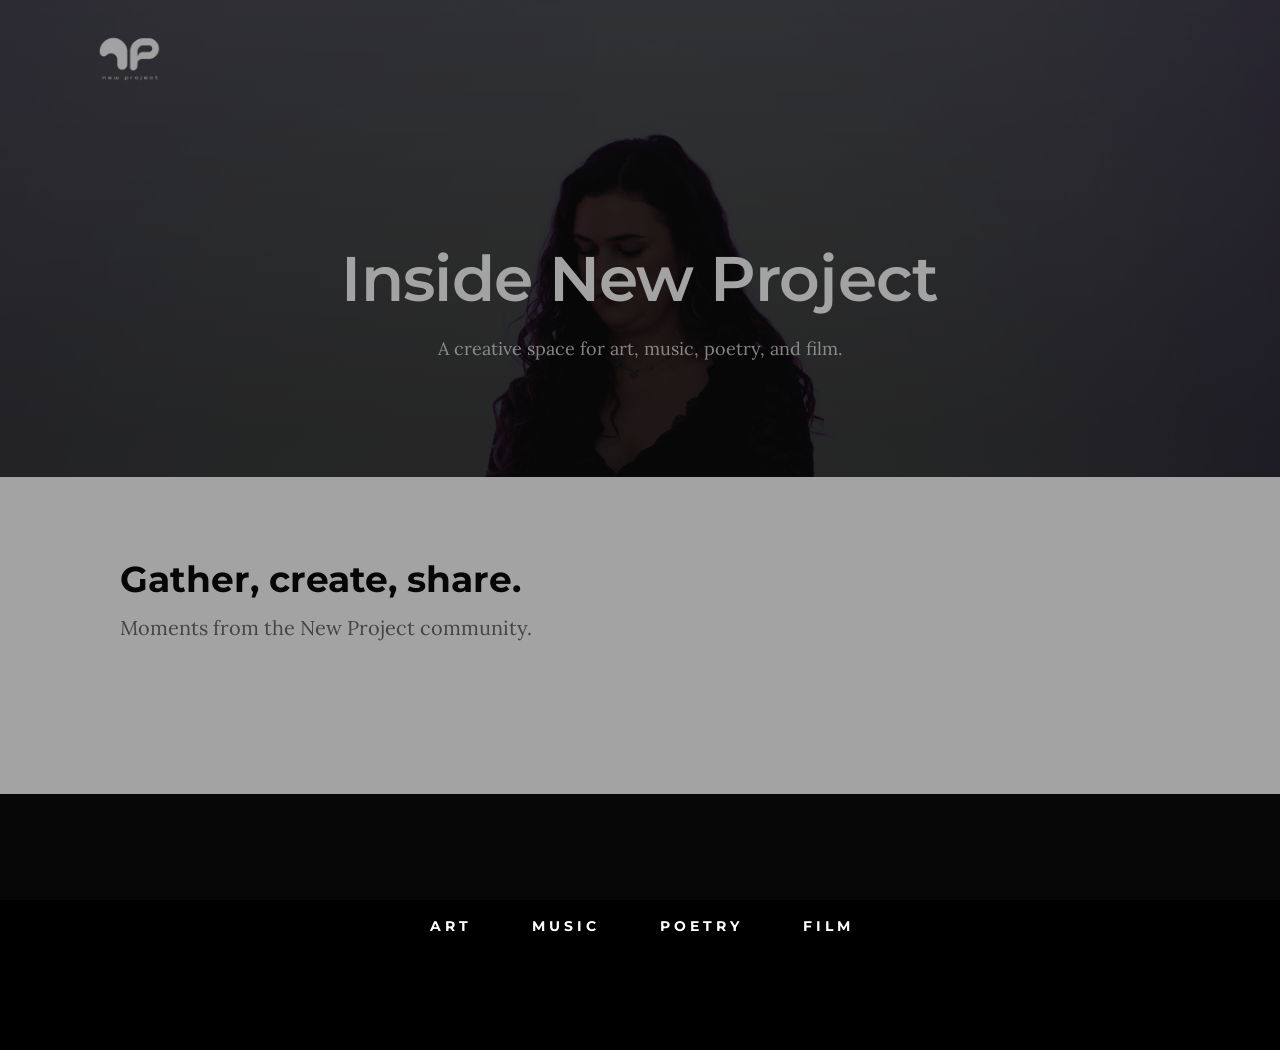
==== commit 56703c0f: "filler" ====
--- a/events.html
+++ b/events.html
@@ -76,7 +76,7 @@
             </div>
         </div>
 
-        <div class="row wide gallery-grid" role="list" aria-label="New Project photo gallery">
+        <!-- <div class="row wide gallery-grid" role="list" aria-label="New Project photo gallery">
             <div class="column gallery-grid__item" role="listitem">
                 <button class="gallery-card" type="button" data-gallery-image="DSC01022.jpg" data-gallery-caption="Making music together">
                     <img src="DSC01022.jpg" width="1800" height="2700" alt="A musician performing at a New Project gathering" loading="lazy">
@@ -95,7 +95,7 @@
                     <span class="gallery-card__caption">In the room together</span>
                 </button>
             </div>
-        </div>
+        </div> -->
     </main>
 
 
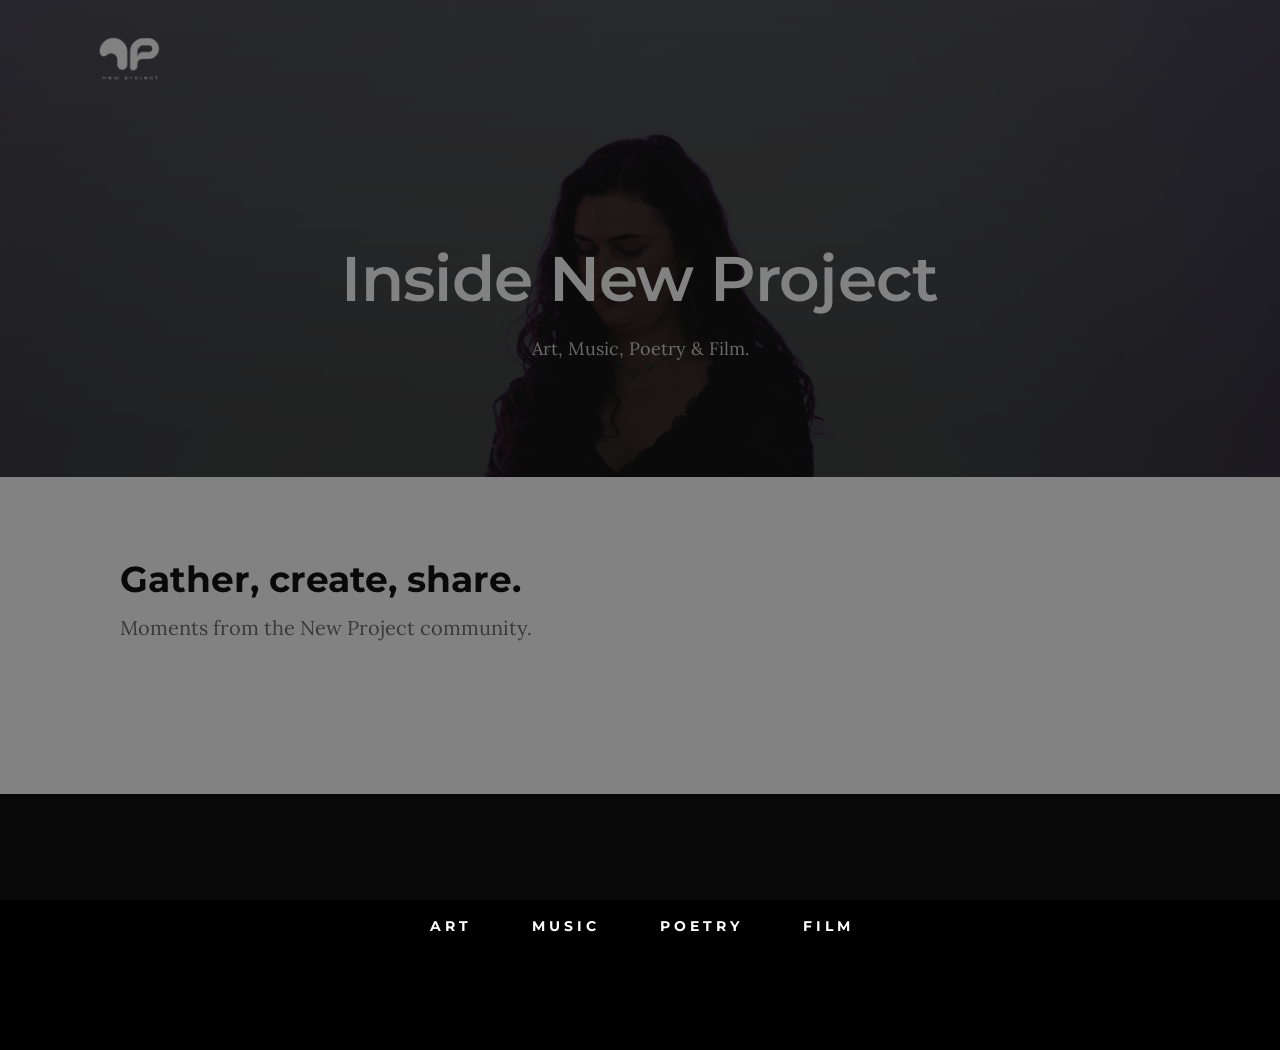
==== commit 1f6fcd78: "Merge branch 'main' of https://github.com/kakramills-oss/new-project" ====
--- a/events.html
+++ b/events.html
@@ -63,7 +63,7 @@
         <div class="row page-header__content">
             <div class="column">
                 <h1>Inside New Project</h1>
-                <p class="gallery-intro">A creative space for art, music, poetry, and film.</p>
+                <p class="gallery-intro">Art, Music, Poetry & Film.</p>
             </div>
         </div>
     </section>
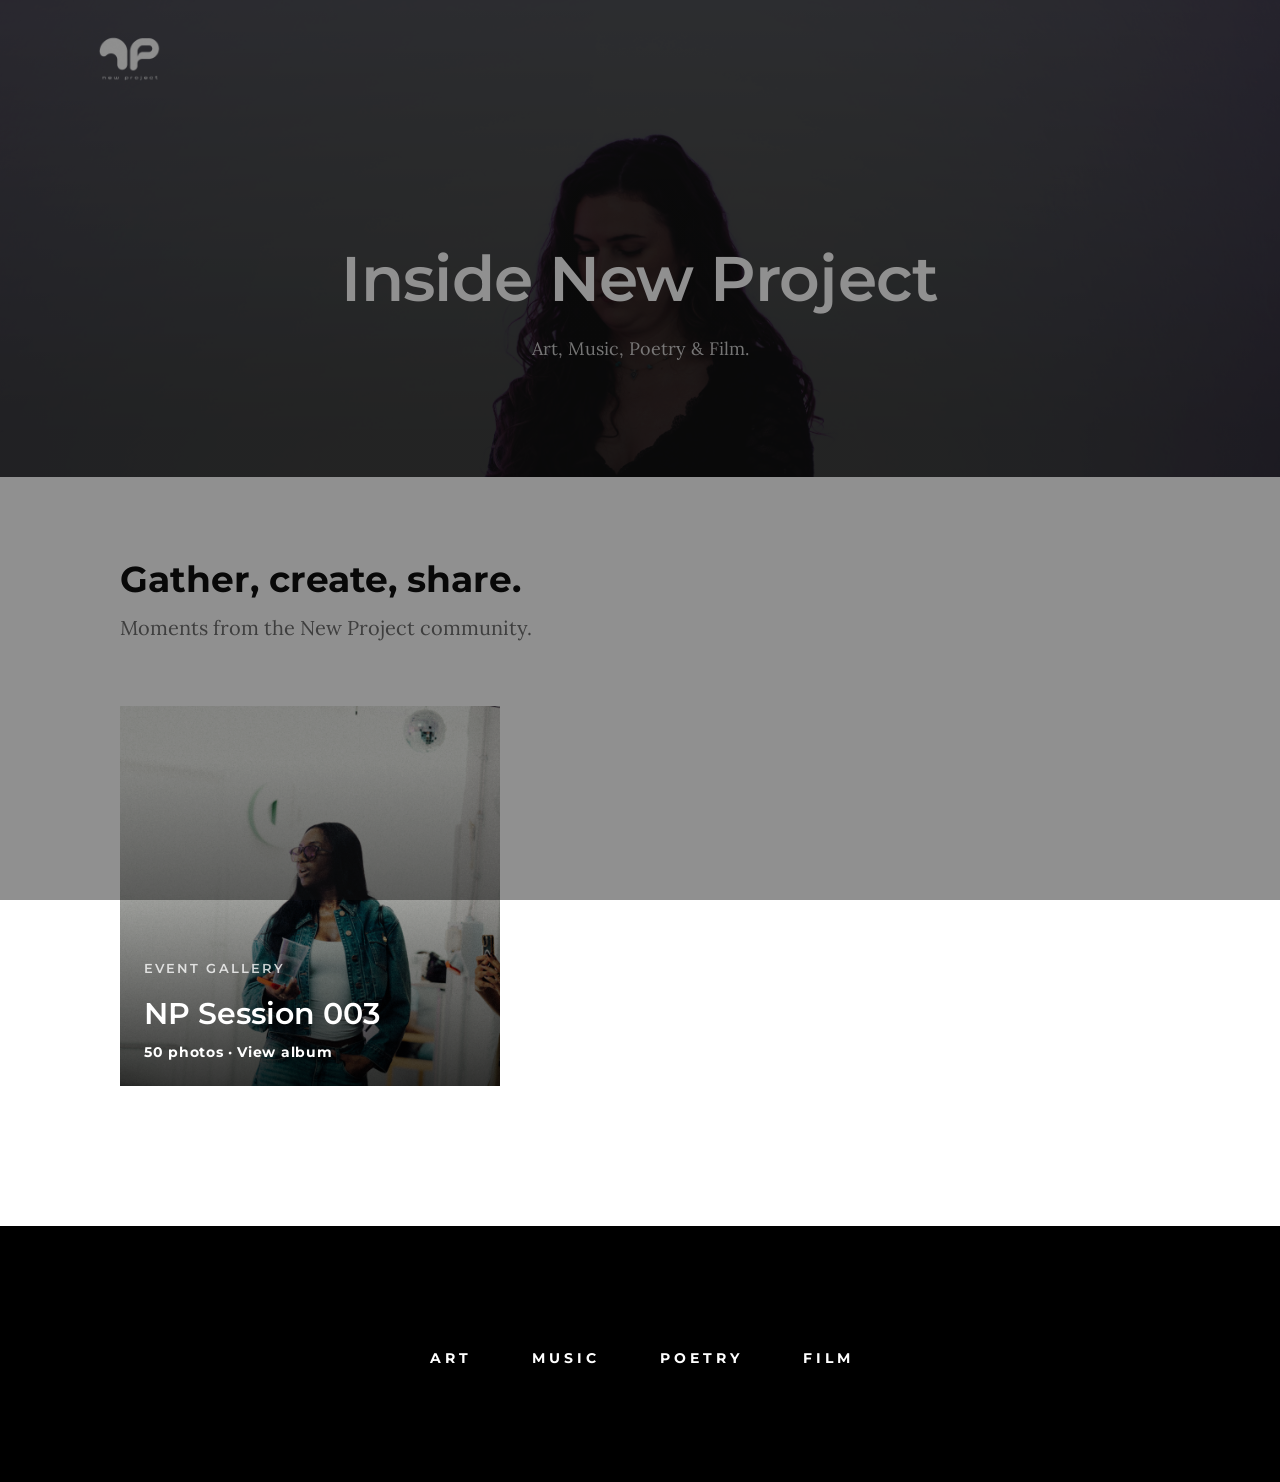
==== commit 08b5bef1: "Merge ss!:branch 'main' of https://github.com/kakramills-oss/new-project" ====
--- a/events.html
+++ b/events.html
@@ -76,26 +76,473 @@
             </div>
         </div>
 
-        <!-- <div class="row wide gallery-grid" role="list" aria-label="New Project photo gallery">
-            <div class="column gallery-grid__item" role="listitem">
-                <button class="gallery-card" type="button" data-gallery-image="DSC01022.jpg" data-gallery-caption="Making music together">
-                    <img src="DSC01022.jpg" width="1800" height="2700" alt="A musician performing at a New Project gathering" loading="lazy">
-                    <span class="gallery-card__caption">Making music together</span>
-                </button>
-            </div>
-            <div class="column gallery-grid__item" role="listitem">
-                <button class="gallery-card" type="button" data-gallery-image="DSC01056.jpg" data-gallery-caption="Words shared out loud">
-                    <img src="DSC01056.jpg" width="2700" height="1800" alt="Two artists sharing a live performance at microphones" loading="lazy">
-                    <span class="gallery-card__caption">Words shared out loud</span>
-                </button>
-            </div>
-            <div class="column gallery-grid__item" role="listitem">
-                <button class="gallery-card" type="button" data-gallery-image="DSC01061.jpg" data-gallery-caption="In the room together">
-                    <img src="DSC01061.jpg" width="2700" height="1800" alt="Guests gathered together at a New Project event" loading="lazy">
-                    <span class="gallery-card__caption">In the room together</span>
-                </button>
-            </div>
-        </div> -->
+        <section class="session-album" aria-labelledby="session-003-title">
+            <div class="row session-album-row">
+                <div class="column large-full">
+                    <button class="session-album-card" type="button" aria-expanded="false" aria-controls="session-003-photos">
+                        <img src="photos/NP%20Session%20003/DSC00935.jpg" alt="" loading="lazy">
+                        <span class="session-album-card__shade"></span>
+                        <span class="session-album-card__content">
+                            <span class="session-album__eyebrow">Event Gallery</span>
+                            <span class="session-album-card__title" id="session-003-title">NP Session 003</span>
+                            <span class="session-album-card__count">50 photos · View album</span>
+                        </span>
+                    </button>
+                </div>
+            </div>
+            <div class="row wide gallery-grid" id="session-003-photos" role="list" aria-label="NP Session 003 photos" hidden>
+            <div class="column gallery-grid__item" role="listitem">
+                <a class="gallery-card" href="photos/NP%20Session%20003/DSC00935.jpg" data-gallery-image="photos/NP%20Session%20003/DSC00935.jpg" data-gallery-caption="NP Session 003 · Photo 01">
+                    <img src="photos/NP%20Session%20003/DSC00935.jpg" alt="NP Session 003 · Photo 01" loading="lazy">
+                    <span class="gallery-card__caption">NP Session 003 · Photo 01</span>
+                </a>
+                <a class="gallery-download" href="photos/NP%20Session%20003/DSC00935.jpg" download aria-label="Download NP Session 003 · Photo 01" title="Download photo">
+                    <svg viewBox="0 0 24 24" aria-hidden="true" focusable="false"><path d="M12 3v11m0 0 4-4m-4 4-4-4M5 17v3h14v-3" /></svg>
+                </a>
+            </div>
+            <div class="column gallery-grid__item" role="listitem">
+                <a class="gallery-card" href="photos/NP%20Session%20003/DSC00936.jpg" data-gallery-image="photos/NP%20Session%20003/DSC00936.jpg" data-gallery-caption="NP Session 003 · Photo 02">
+                    <img src="photos/NP%20Session%20003/DSC00936.jpg" alt="NP Session 003 · Photo 02" loading="lazy">
+                    <span class="gallery-card__caption">NP Session 003 · Photo 02</span>
+                </a>
+                <a class="gallery-download" href="photos/NP%20Session%20003/DSC00936.jpg" download aria-label="Download NP Session 003 · Photo 02" title="Download photo">
+                    <svg viewBox="0 0 24 24" aria-hidden="true" focusable="false"><path d="M12 3v11m0 0 4-4m-4 4-4-4M5 17v3h14v-3" /></svg>
+                </a>
+            </div>
+            <div class="column gallery-grid__item" role="listitem">
+                <a class="gallery-card" href="photos/NP%20Session%20003/DSC00938.jpg" data-gallery-image="photos/NP%20Session%20003/DSC00938.jpg" data-gallery-caption="NP Session 003 · Photo 03">
+                    <img src="photos/NP%20Session%20003/DSC00938.jpg" alt="NP Session 003 · Photo 03" loading="lazy">
+                    <span class="gallery-card__caption">NP Session 003 · Photo 03</span>
+                </a>
+                <a class="gallery-download" href="photos/NP%20Session%20003/DSC00938.jpg" download aria-label="Download NP Session 003 · Photo 03" title="Download photo">
+                    <svg viewBox="0 0 24 24" aria-hidden="true" focusable="false"><path d="M12 3v11m0 0 4-4m-4 4-4-4M5 17v3h14v-3" /></svg>
+                </a>
+            </div>
+            <div class="column gallery-grid__item" role="listitem">
+                <a class="gallery-card" href="photos/NP%20Session%20003/DSC00946.jpg" data-gallery-image="photos/NP%20Session%20003/DSC00946.jpg" data-gallery-caption="NP Session 003 · Photo 04">
+                    <img src="photos/NP%20Session%20003/DSC00946.jpg" alt="NP Session 003 · Photo 04" loading="lazy">
+                    <span class="gallery-card__caption">NP Session 003 · Photo 04</span>
+                </a>
+                <a class="gallery-download" href="photos/NP%20Session%20003/DSC00946.jpg" download aria-label="Download NP Session 003 · Photo 04" title="Download photo">
+                    <svg viewBox="0 0 24 24" aria-hidden="true" focusable="false"><path d="M12 3v11m0 0 4-4m-4 4-4-4M5 17v3h14v-3" /></svg>
+                </a>
+            </div>
+            <div class="column gallery-grid__item" role="listitem">
+                <a class="gallery-card" href="photos/NP%20Session%20003/DSC00957.jpg" data-gallery-image="photos/NP%20Session%20003/DSC00957.jpg" data-gallery-caption="NP Session 003 · Photo 05">
+                    <img src="photos/NP%20Session%20003/DSC00957.jpg" alt="NP Session 003 · Photo 05" loading="lazy">
+                    <span class="gallery-card__caption">NP Session 003 · Photo 05</span>
+                </a>
+                <a class="gallery-download" href="photos/NP%20Session%20003/DSC00957.jpg" download aria-label="Download NP Session 003 · Photo 05" title="Download photo">
+                    <svg viewBox="0 0 24 24" aria-hidden="true" focusable="false"><path d="M12 3v11m0 0 4-4m-4 4-4-4M5 17v3h14v-3" /></svg>
+                </a>
+            </div>
+            <div class="column gallery-grid__item" role="listitem">
+                <a class="gallery-card" href="photos/NP%20Session%20003/DSC00984.jpg" data-gallery-image="photos/NP%20Session%20003/DSC00984.jpg" data-gallery-caption="NP Session 003 · Photo 06">
+                    <img src="photos/NP%20Session%20003/DSC00984.jpg" alt="NP Session 003 · Photo 06" loading="lazy">
+                    <span class="gallery-card__caption">NP Session 003 · Photo 06</span>
+                </a>
+                <a class="gallery-download" href="photos/NP%20Session%20003/DSC00984.jpg" download aria-label="Download NP Session 003 · Photo 06" title="Download photo">
+                    <svg viewBox="0 0 24 24" aria-hidden="true" focusable="false"><path d="M12 3v11m0 0 4-4m-4 4-4-4M5 17v3h14v-3" /></svg>
+                </a>
+            </div>
+            <div class="column gallery-grid__item" role="listitem">
+                <a class="gallery-card" href="photos/NP%20Session%20003/DSC00995.jpg" data-gallery-image="photos/NP%20Session%20003/DSC00995.jpg" data-gallery-caption="NP Session 003 · Photo 07">
+                    <img src="photos/NP%20Session%20003/DSC00995.jpg" alt="NP Session 003 · Photo 07" loading="lazy">
+                    <span class="gallery-card__caption">NP Session 003 · Photo 07</span>
+                </a>
+                <a class="gallery-download" href="photos/NP%20Session%20003/DSC00995.jpg" download aria-label="Download NP Session 003 · Photo 07" title="Download photo">
+                    <svg viewBox="0 0 24 24" aria-hidden="true" focusable="false"><path d="M12 3v11m0 0 4-4m-4 4-4-4M5 17v3h14v-3" /></svg>
+                </a>
+            </div>
+            <div class="column gallery-grid__item" role="listitem">
+                <a class="gallery-card" href="photos/NP%20Session%20003/DSC01013.jpg" data-gallery-image="photos/NP%20Session%20003/DSC01013.jpg" data-gallery-caption="NP Session 003 · Photo 08">
+                    <img src="photos/NP%20Session%20003/DSC01013.jpg" alt="NP Session 003 · Photo 08" loading="lazy">
+                    <span class="gallery-card__caption">NP Session 003 · Photo 08</span>
+                </a>
+                <a class="gallery-download" href="photos/NP%20Session%20003/DSC01013.jpg" download aria-label="Download NP Session 003 · Photo 08" title="Download photo">
+                    <svg viewBox="0 0 24 24" aria-hidden="true" focusable="false"><path d="M12 3v11m0 0 4-4m-4 4-4-4M5 17v3h14v-3" /></svg>
+                </a>
+            </div>
+            <div class="column gallery-grid__item" role="listitem">
+                <a class="gallery-card" href="photos/NP%20Session%20003/DSC01022.jpg" data-gallery-image="photos/NP%20Session%20003/DSC01022.jpg" data-gallery-caption="NP Session 003 · Photo 09">
+                    <img src="photos/NP%20Session%20003/DSC01022.jpg" alt="NP Session 003 · Photo 09" loading="lazy">
+                    <span class="gallery-card__caption">NP Session 003 · Photo 09</span>
+                </a>
+                <a class="gallery-download" href="photos/NP%20Session%20003/DSC01022.jpg" download aria-label="Download NP Session 003 · Photo 09" title="Download photo">
+                    <svg viewBox="0 0 24 24" aria-hidden="true" focusable="false"><path d="M12 3v11m0 0 4-4m-4 4-4-4M5 17v3h14v-3" /></svg>
+                </a>
+            </div>
+            <div class="column gallery-grid__item" role="listitem">
+                <a class="gallery-card" href="photos/NP%20Session%20003/DSC01023.jpg" data-gallery-image="photos/NP%20Session%20003/DSC01023.jpg" data-gallery-caption="NP Session 003 · Photo 10">
+                    <img src="photos/NP%20Session%20003/DSC01023.jpg" alt="NP Session 003 · Photo 10" loading="lazy">
+                    <span class="gallery-card__caption">NP Session 003 · Photo 10</span>
+                </a>
+                <a class="gallery-download" href="photos/NP%20Session%20003/DSC01023.jpg" download aria-label="Download NP Session 003 · Photo 10" title="Download photo">
+                    <svg viewBox="0 0 24 24" aria-hidden="true" focusable="false"><path d="M12 3v11m0 0 4-4m-4 4-4-4M5 17v3h14v-3" /></svg>
+                </a>
+            </div>
+            <div class="column gallery-grid__item" role="listitem">
+                <a class="gallery-card" href="photos/NP%20Session%20003/DSC01036.jpg" data-gallery-image="photos/NP%20Session%20003/DSC01036.jpg" data-gallery-caption="NP Session 003 · Photo 11">
+                    <img src="photos/NP%20Session%20003/DSC01036.jpg" alt="NP Session 003 · Photo 11" loading="lazy">
+                    <span class="gallery-card__caption">NP Session 003 · Photo 11</span>
+                </a>
+                <a class="gallery-download" href="photos/NP%20Session%20003/DSC01036.jpg" download aria-label="Download NP Session 003 · Photo 11" title="Download photo">
+                    <svg viewBox="0 0 24 24" aria-hidden="true" focusable="false"><path d="M12 3v11m0 0 4-4m-4 4-4-4M5 17v3h14v-3" /></svg>
+                </a>
+            </div>
+            <div class="column gallery-grid__item" role="listitem">
+                <a class="gallery-card" href="photos/NP%20Session%20003/DSC01061 (1).jpg" data-gallery-image="photos/NP%20Session%20003/DSC01061 (1).jpg" data-gallery-caption="NP Session 003 · Photo 12">
+                    <img src="photos/NP%20Session%20003/DSC01061 (1).jpg" alt="NP Session 003 · Photo 12" loading="lazy">
+                    <span class="gallery-card__caption">NP Session 003 · Photo 12</span>
+                </a>
+                <a class="gallery-download" href="photos/NP%20Session%20003/DSC01061 (1).jpg" download aria-label="Download NP Session 003 · Photo 12" title="Download photo">
+                    <svg viewBox="0 0 24 24" aria-hidden="true" focusable="false"><path d="M12 3v11m0 0 4-4m-4 4-4-4M5 17v3h14v-3" /></svg>
+                </a>
+            </div>
+            <div class="column gallery-grid__item" role="listitem">
+                <a class="gallery-card" href="photos/NP%20Session%20003/DSC01061.jpg" data-gallery-image="photos/NP%20Session%20003/DSC01061.jpg" data-gallery-caption="NP Session 003 · Photo 13">
+                    <img src="photos/NP%20Session%20003/DSC01061.jpg" alt="NP Session 003 · Photo 13" loading="lazy">
+                    <span class="gallery-card__caption">NP Session 003 · Photo 13</span>
+                </a>
+                <a class="gallery-download" href="photos/NP%20Session%20003/DSC01061.jpg" download aria-label="Download NP Session 003 · Photo 13" title="Download photo">
+                    <svg viewBox="0 0 24 24" aria-hidden="true" focusable="false"><path d="M12 3v11m0 0 4-4m-4 4-4-4M5 17v3h14v-3" /></svg>
+                </a>
+            </div>
+            <div class="column gallery-grid__item" role="listitem">
+                <a class="gallery-card" href="photos/NP%20Session%20003/DSC01080.jpg" data-gallery-image="photos/NP%20Session%20003/DSC01080.jpg" data-gallery-caption="NP Session 003 · Photo 14">
+                    <img src="photos/NP%20Session%20003/DSC01080.jpg" alt="NP Session 003 · Photo 14" loading="lazy">
+                    <span class="gallery-card__caption">NP Session 003 · Photo 14</span>
+                </a>
+                <a class="gallery-download" href="photos/NP%20Session%20003/DSC01080.jpg" download aria-label="Download NP Session 003 · Photo 14" title="Download photo">
+                    <svg viewBox="0 0 24 24" aria-hidden="true" focusable="false"><path d="M12 3v11m0 0 4-4m-4 4-4-4M5 17v3h14v-3" /></svg>
+                </a>
+            </div>
+            <div class="column gallery-grid__item" role="listitem">
+                <a class="gallery-card" href="photos/NP%20Session%20003/DSC01100.jpg" data-gallery-image="photos/NP%20Session%20003/DSC01100.jpg" data-gallery-caption="NP Session 003 · Photo 15">
+                    <img src="photos/NP%20Session%20003/DSC01100.jpg" alt="NP Session 003 · Photo 15" loading="lazy">
+                    <span class="gallery-card__caption">NP Session 003 · Photo 15</span>
+                </a>
+                <a class="gallery-download" href="photos/NP%20Session%20003/DSC01100.jpg" download aria-label="Download NP Session 003 · Photo 15" title="Download photo">
+                    <svg viewBox="0 0 24 24" aria-hidden="true" focusable="false"><path d="M12 3v11m0 0 4-4m-4 4-4-4M5 17v3h14v-3" /></svg>
+                </a>
+            </div>
+            <div class="column gallery-grid__item" role="listitem">
+                <a class="gallery-card" href="photos/NP%20Session%20003/DSC01112.jpg" data-gallery-image="photos/NP%20Session%20003/DSC01112.jpg" data-gallery-caption="NP Session 003 · Photo 16">
+                    <img src="photos/NP%20Session%20003/DSC01112.jpg" alt="NP Session 003 · Photo 16" loading="lazy">
+                    <span class="gallery-card__caption">NP Session 003 · Photo 16</span>
+                </a>
+                <a class="gallery-download" href="photos/NP%20Session%20003/DSC01112.jpg" download aria-label="Download NP Session 003 · Photo 16" title="Download photo">
+                    <svg viewBox="0 0 24 24" aria-hidden="true" focusable="false"><path d="M12 3v11m0 0 4-4m-4 4-4-4M5 17v3h14v-3" /></svg>
+                </a>
+            </div>
+            <div class="column gallery-grid__item" role="listitem">
+                <a class="gallery-card" href="photos/NP%20Session%20003/DSC01116.jpg" data-gallery-image="photos/NP%20Session%20003/DSC01116.jpg" data-gallery-caption="NP Session 003 · Photo 17">
+                    <img src="photos/NP%20Session%20003/DSC01116.jpg" alt="NP Session 003 · Photo 17" loading="lazy">
+                    <span class="gallery-card__caption">NP Session 003 · Photo 17</span>
+                </a>
+                <a class="gallery-download" href="photos/NP%20Session%20003/DSC01116.jpg" download aria-label="Download NP Session 003 · Photo 17" title="Download photo">
+                    <svg viewBox="0 0 24 24" aria-hidden="true" focusable="false"><path d="M12 3v11m0 0 4-4m-4 4-4-4M5 17v3h14v-3" /></svg>
+                </a>
+            </div>
+            <div class="column gallery-grid__item" role="listitem">
+                <a class="gallery-card" href="photos/NP%20Session%20003/DSC01117.jpg" data-gallery-image="photos/NP%20Session%20003/DSC01117.jpg" data-gallery-caption="NP Session 003 · Photo 18">
+                    <img src="photos/NP%20Session%20003/DSC01117.jpg" alt="NP Session 003 · Photo 18" loading="lazy">
+                    <span class="gallery-card__caption">NP Session 003 · Photo 18</span>
+                </a>
+                <a class="gallery-download" href="photos/NP%20Session%20003/DSC01117.jpg" download aria-label="Download NP Session 003 · Photo 18" title="Download photo">
+                    <svg viewBox="0 0 24 24" aria-hidden="true" focusable="false"><path d="M12 3v11m0 0 4-4m-4 4-4-4M5 17v3h14v-3" /></svg>
+                </a>
+            </div>
+            <div class="column gallery-grid__item" role="listitem">
+                <a class="gallery-card" href="photos/NP%20Session%20003/DSC01121.jpg" data-gallery-image="photos/NP%20Session%20003/DSC01121.jpg" data-gallery-caption="NP Session 003 · Photo 19">
+                    <img src="photos/NP%20Session%20003/DSC01121.jpg" alt="NP Session 003 · Photo 19" loading="lazy">
+                    <span class="gallery-card__caption">NP Session 003 · Photo 19</span>
+                </a>
+                <a class="gallery-download" href="photos/NP%20Session%20003/DSC01121.jpg" download aria-label="Download NP Session 003 · Photo 19" title="Download photo">
+                    <svg viewBox="0 0 24 24" aria-hidden="true" focusable="false"><path d="M12 3v11m0 0 4-4m-4 4-4-4M5 17v3h14v-3" /></svg>
+                </a>
+            </div>
+            <div class="column gallery-grid__item" role="listitem">
+                <a class="gallery-card" href="photos/NP%20Session%20003/DSC01126 (1).jpg" data-gallery-image="photos/NP%20Session%20003/DSC01126 (1).jpg" data-gallery-caption="NP Session 003 · Photo 20">
+                    <img src="photos/NP%20Session%20003/DSC01126 (1).jpg" alt="NP Session 003 · Photo 20" loading="lazy">
+                    <span class="gallery-card__caption">NP Session 003 · Photo 20</span>
+                </a>
+                <a class="gallery-download" href="photos/NP%20Session%20003/DSC01126 (1).jpg" download aria-label="Download NP Session 003 · Photo 20" title="Download photo">
+                    <svg viewBox="0 0 24 24" aria-hidden="true" focusable="false"><path d="M12 3v11m0 0 4-4m-4 4-4-4M5 17v3h14v-3" /></svg>
+                </a>
+            </div>
+            <div class="column gallery-grid__item" role="listitem">
+                <a class="gallery-card" href="photos/NP%20Session%20003/DSC01126.jpg" data-gallery-image="photos/NP%20Session%20003/DSC01126.jpg" data-gallery-caption="NP Session 003 · Photo 21">
+                    <img src="photos/NP%20Session%20003/DSC01126.jpg" alt="NP Session 003 · Photo 21" loading="lazy">
+                    <span class="gallery-card__caption">NP Session 003 · Photo 21</span>
+                </a>
+                <a class="gallery-download" href="photos/NP%20Session%20003/DSC01126.jpg" download aria-label="Download NP Session 003 · Photo 21" title="Download photo">
+                    <svg viewBox="0 0 24 24" aria-hidden="true" focusable="false"><path d="M12 3v11m0 0 4-4m-4 4-4-4M5 17v3h14v-3" /></svg>
+                </a>
+            </div>
+            <div class="column gallery-grid__item" role="listitem">
+                <a class="gallery-card" href="photos/NP%20Session%20003/DSC01130.jpg" data-gallery-image="photos/NP%20Session%20003/DSC01130.jpg" data-gallery-caption="NP Session 003 · Photo 22">
+                    <img src="photos/NP%20Session%20003/DSC01130.jpg" alt="NP Session 003 · Photo 22" loading="lazy">
+                    <span class="gallery-card__caption">NP Session 003 · Photo 22</span>
+                </a>
+                <a class="gallery-download" href="photos/NP%20Session%20003/DSC01130.jpg" download aria-label="Download NP Session 003 · Photo 22" title="Download photo">
+                    <svg viewBox="0 0 24 24" aria-hidden="true" focusable="false"><path d="M12 3v11m0 0 4-4m-4 4-4-4M5 17v3h14v-3" /></svg>
+                </a>
+            </div>
+            <div class="column gallery-grid__item" role="listitem">
+                <a class="gallery-card" href="photos/NP%20Session%20003/DSC01132.jpg" data-gallery-image="photos/NP%20Session%20003/DSC01132.jpg" data-gallery-caption="NP Session 003 · Photo 23">
+                    <img src="photos/NP%20Session%20003/DSC01132.jpg" alt="NP Session 003 · Photo 23" loading="lazy">
+                    <span class="gallery-card__caption">NP Session 003 · Photo 23</span>
+                </a>
+                <a class="gallery-download" href="photos/NP%20Session%20003/DSC01132.jpg" download aria-label="Download NP Session 003 · Photo 23" title="Download photo">
+                    <svg viewBox="0 0 24 24" aria-hidden="true" focusable="false"><path d="M12 3v11m0 0 4-4m-4 4-4-4M5 17v3h14v-3" /></svg>
+                </a>
+            </div>
+            <div class="column gallery-grid__item" role="listitem">
+                <a class="gallery-card" href="photos/NP%20Session%20003/DSC01147.jpg" data-gallery-image="photos/NP%20Session%20003/DSC01147.jpg" data-gallery-caption="NP Session 003 · Photo 24">
+                    <img src="photos/NP%20Session%20003/DSC01147.jpg" alt="NP Session 003 · Photo 24" loading="lazy">
+                    <span class="gallery-card__caption">NP Session 003 · Photo 24</span>
+                </a>
+                <a class="gallery-download" href="photos/NP%20Session%20003/DSC01147.jpg" download aria-label="Download NP Session 003 · Photo 24" title="Download photo">
+                    <svg viewBox="0 0 24 24" aria-hidden="true" focusable="false"><path d="M12 3v11m0 0 4-4m-4 4-4-4M5 17v3h14v-3" /></svg>
+                </a>
+            </div>
+            <div class="column gallery-grid__item" role="listitem">
+                <a class="gallery-card" href="photos/NP%20Session%20003/DSC01163.jpg" data-gallery-image="photos/NP%20Session%20003/DSC01163.jpg" data-gallery-caption="NP Session 003 · Photo 25">
+                    <img src="photos/NP%20Session%20003/DSC01163.jpg" alt="NP Session 003 · Photo 25" loading="lazy">
+                    <span class="gallery-card__caption">NP Session 003 · Photo 25</span>
+                </a>
+                <a class="gallery-download" href="photos/NP%20Session%20003/DSC01163.jpg" download aria-label="Download NP Session 003 · Photo 25" title="Download photo">
+                    <svg viewBox="0 0 24 24" aria-hidden="true" focusable="false"><path d="M12 3v11m0 0 4-4m-4 4-4-4M5 17v3h14v-3" /></svg>
+                </a>
+            </div>
+            <div class="column gallery-grid__item" role="listitem">
+                <a class="gallery-card" href="photos/NP%20Session%20003/DSC01168.jpg" data-gallery-image="photos/NP%20Session%20003/DSC01168.jpg" data-gallery-caption="NP Session 003 · Photo 26">
+                    <img src="photos/NP%20Session%20003/DSC01168.jpg" alt="NP Session 003 · Photo 26" loading="lazy">
+                    <span class="gallery-card__caption">NP Session 003 · Photo 26</span>
+                </a>
+                <a class="gallery-download" href="photos/NP%20Session%20003/DSC01168.jpg" download aria-label="Download NP Session 003 · Photo 26" title="Download photo">
+                    <svg viewBox="0 0 24 24" aria-hidden="true" focusable="false"><path d="M12 3v11m0 0 4-4m-4 4-4-4M5 17v3h14v-3" /></svg>
+                </a>
+            </div>
+            <div class="column gallery-grid__item" role="listitem">
+                <a class="gallery-card" href="photos/NP%20Session%20003/DSC01174.jpg" data-gallery-image="photos/NP%20Session%20003/DSC01174.jpg" data-gallery-caption="NP Session 003 · Photo 27">
+                    <img src="photos/NP%20Session%20003/DSC01174.jpg" alt="NP Session 003 · Photo 27" loading="lazy">
+                    <span class="gallery-card__caption">NP Session 003 · Photo 27</span>
+                </a>
+                <a class="gallery-download" href="photos/NP%20Session%20003/DSC01174.jpg" download aria-label="Download NP Session 003 · Photo 27" title="Download photo">
+                    <svg viewBox="0 0 24 24" aria-hidden="true" focusable="false"><path d="M12 3v11m0 0 4-4m-4 4-4-4M5 17v3h14v-3" /></svg>
+                </a>
+            </div>
+            <div class="column gallery-grid__item" role="listitem">
+                <a class="gallery-card" href="photos/NP%20Session%20003/DSC01178.jpg" data-gallery-image="photos/NP%20Session%20003/DSC01178.jpg" data-gallery-caption="NP Session 003 · Photo 28">
+                    <img src="photos/NP%20Session%20003/DSC01178.jpg" alt="NP Session 003 · Photo 28" loading="lazy">
+                    <span class="gallery-card__caption">NP Session 003 · Photo 28</span>
+                </a>
+                <a class="gallery-download" href="photos/NP%20Session%20003/DSC01178.jpg" download aria-label="Download NP Session 003 · Photo 28" title="Download photo">
+                    <svg viewBox="0 0 24 24" aria-hidden="true" focusable="false"><path d="M12 3v11m0 0 4-4m-4 4-4-4M5 17v3h14v-3" /></svg>
+                </a>
+            </div>
+            <div class="column gallery-grid__item" role="listitem">
+                <a class="gallery-card" href="photos/NP%20Session%20003/DSC01179.jpg" data-gallery-image="photos/NP%20Session%20003/DSC01179.jpg" data-gallery-caption="NP Session 003 · Photo 29">
+                    <img src="photos/NP%20Session%20003/DSC01179.jpg" alt="NP Session 003 · Photo 29" loading="lazy">
+                    <span class="gallery-card__caption">NP Session 003 · Photo 29</span>
+                </a>
+                <a class="gallery-download" href="photos/NP%20Session%20003/DSC01179.jpg" download aria-label="Download NP Session 003 · Photo 29" title="Download photo">
+                    <svg viewBox="0 0 24 24" aria-hidden="true" focusable="false"><path d="M12 3v11m0 0 4-4m-4 4-4-4M5 17v3h14v-3" /></svg>
+                </a>
+            </div>
+            <div class="column gallery-grid__item" role="listitem">
+                <a class="gallery-card" href="photos/NP%20Session%20003/DSC01207.jpg" data-gallery-image="photos/NP%20Session%20003/DSC01207.jpg" data-gallery-caption="NP Session 003 · Photo 30">
+                    <img src="photos/NP%20Session%20003/DSC01207.jpg" alt="NP Session 003 · Photo 30" loading="lazy">
+                    <span class="gallery-card__caption">NP Session 003 · Photo 30</span>
+                </a>
+                <a class="gallery-download" href="photos/NP%20Session%20003/DSC01207.jpg" download aria-label="Download NP Session 003 · Photo 30" title="Download photo">
+                    <svg viewBox="0 0 24 24" aria-hidden="true" focusable="false"><path d="M12 3v11m0 0 4-4m-4 4-4-4M5 17v3h14v-3" /></svg>
+                </a>
+            </div>
+            <div class="column gallery-grid__item" role="listitem">
+                <a class="gallery-card" href="photos/NP%20Session%20003/DSC01209.jpg" data-gallery-image="photos/NP%20Session%20003/DSC01209.jpg" data-gallery-caption="NP Session 003 · Photo 31">
+                    <img src="photos/NP%20Session%20003/DSC01209.jpg" alt="NP Session 003 · Photo 31" loading="lazy">
+                    <span class="gallery-card__caption">NP Session 003 · Photo 31</span>
+                </a>
+                <a class="gallery-download" href="photos/NP%20Session%20003/DSC01209.jpg" download aria-label="Download NP Session 003 · Photo 31" title="Download photo">
+                    <svg viewBox="0 0 24 24" aria-hidden="true" focusable="false"><path d="M12 3v11m0 0 4-4m-4 4-4-4M5 17v3h14v-3" /></svg>
+                </a>
+            </div>
+            <div class="column gallery-grid__item" role="listitem">
+                <a class="gallery-card" href="photos/NP%20Session%20003/DSC01221.jpg" data-gallery-image="photos/NP%20Session%20003/DSC01221.jpg" data-gallery-caption="NP Session 003 · Photo 32">
+                    <img src="photos/NP%20Session%20003/DSC01221.jpg" alt="NP Session 003 · Photo 32" loading="lazy">
+                    <span class="gallery-card__caption">NP Session 003 · Photo 32</span>
+                </a>
+                <a class="gallery-download" href="photos/NP%20Session%20003/DSC01221.jpg" download aria-label="Download NP Session 003 · Photo 32" title="Download photo">
+                    <svg viewBox="0 0 24 24" aria-hidden="true" focusable="false"><path d="M12 3v11m0 0 4-4m-4 4-4-4M5 17v3h14v-3" /></svg>
+                </a>
+            </div>
+            <div class="column gallery-grid__item" role="listitem">
+                <a class="gallery-card" href="photos/NP%20Session%20003/DSC01234.jpg" data-gallery-image="photos/NP%20Session%20003/DSC01234.jpg" data-gallery-caption="NP Session 003 · Photo 33">
+                    <img src="photos/NP%20Session%20003/DSC01234.jpg" alt="NP Session 003 · Photo 33" loading="lazy">
+                    <span class="gallery-card__caption">NP Session 003 · Photo 33</span>
+                </a>
+                <a class="gallery-download" href="photos/NP%20Session%20003/DSC01234.jpg" download aria-label="Download NP Session 003 · Photo 33" title="Download photo">
+                    <svg viewBox="0 0 24 24" aria-hidden="true" focusable="false"><path d="M12 3v11m0 0 4-4m-4 4-4-4M5 17v3h14v-3" /></svg>
+                </a>
+            </div>
+            <div class="column gallery-grid__item" role="listitem">
+                <a class="gallery-card" href="photos/NP%20Session%20003/DSC01235.jpg" data-gallery-image="photos/NP%20Session%20003/DSC01235.jpg" data-gallery-caption="NP Session 003 · Photo 34">
+                    <img src="photos/NP%20Session%20003/DSC01235.jpg" alt="NP Session 003 · Photo 34" loading="lazy">
+                    <span class="gallery-card__caption">NP Session 003 · Photo 34</span>
+                </a>
+                <a class="gallery-download" href="photos/NP%20Session%20003/DSC01235.jpg" download aria-label="Download NP Session 003 · Photo 34" title="Download photo">
+                    <svg viewBox="0 0 24 24" aria-hidden="true" focusable="false"><path d="M12 3v11m0 0 4-4m-4 4-4-4M5 17v3h14v-3" /></svg>
+                </a>
+            </div>
+            <div class="column gallery-grid__item" role="listitem">
+                <a class="gallery-card" href="photos/NP%20Session%20003/DSC01251.jpg" data-gallery-image="photos/NP%20Session%20003/DSC01251.jpg" data-gallery-caption="NP Session 003 · Photo 35">
+                    <img src="photos/NP%20Session%20003/DSC01251.jpg" alt="NP Session 003 · Photo 35" loading="lazy">
+                    <span class="gallery-card__caption">NP Session 003 · Photo 35</span>
+                </a>
+                <a class="gallery-download" href="photos/NP%20Session%20003/DSC01251.jpg" download aria-label="Download NP Session 003 · Photo 35" title="Download photo">
+                    <svg viewBox="0 0 24 24" aria-hidden="true" focusable="false"><path d="M12 3v11m0 0 4-4m-4 4-4-4M5 17v3h14v-3" /></svg>
+                </a>
+            </div>
+            <div class="column gallery-grid__item" role="listitem">
+                <a class="gallery-card" href="photos/NP%20Session%20003/DSC01258.jpg" data-gallery-image="photos/NP%20Session%20003/DSC01258.jpg" data-gallery-caption="NP Session 003 · Photo 36">
+                    <img src="photos/NP%20Session%20003/DSC01258.jpg" alt="NP Session 003 · Photo 36" loading="lazy">
+                    <span class="gallery-card__caption">NP Session 003 · Photo 36</span>
+                </a>
+                <a class="gallery-download" href="photos/NP%20Session%20003/DSC01258.jpg" download aria-label="Download NP Session 003 · Photo 36" title="Download photo">
+                    <svg viewBox="0 0 24 24" aria-hidden="true" focusable="false"><path d="M12 3v11m0 0 4-4m-4 4-4-4M5 17v3h14v-3" /></svg>
+                </a>
+            </div>
+            <div class="column gallery-grid__item" role="listitem">
+                <a class="gallery-card" href="photos/NP%20Session%20003/DSC01275.jpg" data-gallery-image="photos/NP%20Session%20003/DSC01275.jpg" data-gallery-caption="NP Session 003 · Photo 37">
+                    <img src="photos/NP%20Session%20003/DSC01275.jpg" alt="NP Session 003 · Photo 37" loading="lazy">
+                    <span class="gallery-card__caption">NP Session 003 · Photo 37</span>
+                </a>
+                <a class="gallery-download" href="photos/NP%20Session%20003/DSC01275.jpg" download aria-label="Download NP Session 003 · Photo 37" title="Download photo">
+                    <svg viewBox="0 0 24 24" aria-hidden="true" focusable="false"><path d="M12 3v11m0 0 4-4m-4 4-4-4M5 17v3h14v-3" /></svg>
+                </a>
+            </div>
+            <div class="column gallery-grid__item" role="listitem">
+                <a class="gallery-card" href="photos/NP%20Session%20003/DSC01278.jpg" data-gallery-image="photos/NP%20Session%20003/DSC01278.jpg" data-gallery-caption="NP Session 003 · Photo 38">
+                    <img src="photos/NP%20Session%20003/DSC01278.jpg" alt="NP Session 003 · Photo 38" loading="lazy">
+                    <span class="gallery-card__caption">NP Session 003 · Photo 38</span>
+                </a>
+                <a class="gallery-download" href="photos/NP%20Session%20003/DSC01278.jpg" download aria-label="Download NP Session 003 · Photo 38" title="Download photo">
+                    <svg viewBox="0 0 24 24" aria-hidden="true" focusable="false"><path d="M12 3v11m0 0 4-4m-4 4-4-4M5 17v3h14v-3" /></svg>
+                </a>
+            </div>
+            <div class="column gallery-grid__item" role="listitem">
+                <a class="gallery-card" href="photos/NP%20Session%20003/DSC01383 (1).jpg" data-gallery-image="photos/NP%20Session%20003/DSC01383 (1).jpg" data-gallery-caption="NP Session 003 · Photo 39">
+                    <img src="photos/NP%20Session%20003/DSC01383 (1).jpg" alt="NP Session 003 · Photo 39" loading="lazy">
+                    <span class="gallery-card__caption">NP Session 003 · Photo 39</span>
+                </a>
+                <a class="gallery-download" href="photos/NP%20Session%20003/DSC01383 (1).jpg" download aria-label="Download NP Session 003 · Photo 39" title="Download photo">
+                    <svg viewBox="0 0 24 24" aria-hidden="true" focusable="false"><path d="M12 3v11m0 0 4-4m-4 4-4-4M5 17v3h14v-3" /></svg>
+                </a>
+            </div>
+            <div class="column gallery-grid__item" role="listitem">
+                <a class="gallery-card" href="photos/NP%20Session%20003/DSC01383.jpg" data-gallery-image="photos/NP%20Session%20003/DSC01383.jpg" data-gallery-caption="NP Session 003 · Photo 40">
+                    <img src="photos/NP%20Session%20003/DSC01383.jpg" alt="NP Session 003 · Photo 40" loading="lazy">
+                    <span class="gallery-card__caption">NP Session 003 · Photo 40</span>
+                </a>
+                <a class="gallery-download" href="photos/NP%20Session%20003/DSC01383.jpg" download aria-label="Download NP Session 003 · Photo 40" title="Download photo">
+                    <svg viewBox="0 0 24 24" aria-hidden="true" focusable="false"><path d="M12 3v11m0 0 4-4m-4 4-4-4M5 17v3h14v-3" /></svg>
+                </a>
+            </div>
+            <div class="column gallery-grid__item" role="listitem">
+                <a class="gallery-card" href="photos/NP%20Session%20003/DSC01404.jpg" data-gallery-image="photos/NP%20Session%20003/DSC01404.jpg" data-gallery-caption="NP Session 003 · Photo 41">
+                    <img src="photos/NP%20Session%20003/DSC01404.jpg" alt="NP Session 003 · Photo 41" loading="lazy">
+                    <span class="gallery-card__caption">NP Session 003 · Photo 41</span>
+                </a>
+                <a class="gallery-download" href="photos/NP%20Session%20003/DSC01404.jpg" download aria-label="Download NP Session 003 · Photo 41" title="Download photo">
+                    <svg viewBox="0 0 24 24" aria-hidden="true" focusable="false"><path d="M12 3v11m0 0 4-4m-4 4-4-4M5 17v3h14v-3" /></svg>
+                </a>
+            </div>
+            <div class="column gallery-grid__item" role="listitem">
+                <a class="gallery-card" href="photos/NP%20Session%20003/DSC01414.jpg" data-gallery-image="photos/NP%20Session%20003/DSC01414.jpg" data-gallery-caption="NP Session 003 · Photo 42">
+                    <img src="photos/NP%20Session%20003/DSC01414.jpg" alt="NP Session 003 · Photo 42" loading="lazy">
+                    <span class="gallery-card__caption">NP Session 003 · Photo 42</span>
+                </a>
+                <a class="gallery-download" href="photos/NP%20Session%20003/DSC01414.jpg" download aria-label="Download NP Session 003 · Photo 42" title="Download photo">
+                    <svg viewBox="0 0 24 24" aria-hidden="true" focusable="false"><path d="M12 3v11m0 0 4-4m-4 4-4-4M5 17v3h14v-3" /></svg>
+                </a>
+            </div>
+            <div class="column gallery-grid__item" role="listitem">
+                <a class="gallery-card" href="photos/NP%20Session%20003/DSC01424.jpg" data-gallery-image="photos/NP%20Session%20003/DSC01424.jpg" data-gallery-caption="NP Session 003 · Photo 43">
+                    <img src="photos/NP%20Session%20003/DSC01424.jpg" alt="NP Session 003 · Photo 43" loading="lazy">
+                    <span class="gallery-card__caption">NP Session 003 · Photo 43</span>
+                </a>
+                <a class="gallery-download" href="photos/NP%20Session%20003/DSC01424.jpg" download aria-label="Download NP Session 003 · Photo 43" title="Download photo">
+                    <svg viewBox="0 0 24 24" aria-hidden="true" focusable="false"><path d="M12 3v11m0 0 4-4m-4 4-4-4M5 17v3h14v-3" /></svg>
+                </a>
+            </div>
+            <div class="column gallery-grid__item" role="listitem">
+                <a class="gallery-card" href="photos/NP%20Session%20003/DSC01427.jpg" data-gallery-image="photos/NP%20Session%20003/DSC01427.jpg" data-gallery-caption="NP Session 003 · Photo 44">
+                    <img src="photos/NP%20Session%20003/DSC01427.jpg" alt="NP Session 003 · Photo 44" loading="lazy">
+                    <span class="gallery-card__caption">NP Session 003 · Photo 44</span>
+                </a>
+                <a class="gallery-download" href="photos/NP%20Session%20003/DSC01427.jpg" download aria-label="Download NP Session 003 · Photo 44" title="Download photo">
+                    <svg viewBox="0 0 24 24" aria-hidden="true" focusable="false"><path d="M12 3v11m0 0 4-4m-4 4-4-4M5 17v3h14v-3" /></svg>
+                </a>
+            </div>
+            <div class="column gallery-grid__item" role="listitem">
+                <a class="gallery-card" href="photos/NP%20Session%20003/DSC01428.jpg" data-gallery-image="photos/NP%20Session%20003/DSC01428.jpg" data-gallery-caption="NP Session 003 · Photo 45">
+                    <img src="photos/NP%20Session%20003/DSC01428.jpg" alt="NP Session 003 · Photo 45" loading="lazy">
+                    <span class="gallery-card__caption">NP Session 003 · Photo 45</span>
+                </a>
+                <a class="gallery-download" href="photos/NP%20Session%20003/DSC01428.jpg" download aria-label="Download NP Session 003 · Photo 45" title="Download photo">
+                    <svg viewBox="0 0 24 24" aria-hidden="true" focusable="false"><path d="M12 3v11m0 0 4-4m-4 4-4-4M5 17v3h14v-3" /></svg>
+                </a>
+            </div>
+            <div class="column gallery-grid__item" role="listitem">
+                <a class="gallery-card" href="photos/NP%20Session%20003/DSC01430.jpg" data-gallery-image="photos/NP%20Session%20003/DSC01430.jpg" data-gallery-caption="NP Session 003 · Photo 46">
+                    <img src="photos/NP%20Session%20003/DSC01430.jpg" alt="NP Session 003 · Photo 46" loading="lazy">
+                    <span class="gallery-card__caption">NP Session 003 · Photo 46</span>
+                </a>
+                <a class="gallery-download" href="photos/NP%20Session%20003/DSC01430.jpg" download aria-label="Download NP Session 003 · Photo 46" title="Download photo">
+                    <svg viewBox="0 0 24 24" aria-hidden="true" focusable="false"><path d="M12 3v11m0 0 4-4m-4 4-4-4M5 17v3h14v-3" /></svg>
+                </a>
+            </div>
+            <div class="column gallery-grid__item" role="listitem">
+                <a class="gallery-card" href="photos/NP%20Session%20003/DSC01511 (1).jpg" data-gallery-image="photos/NP%20Session%20003/DSC01511 (1).jpg" data-gallery-caption="NP Session 003 · Photo 47">
+                    <img src="photos/NP%20Session%20003/DSC01511 (1).jpg" alt="NP Session 003 · Photo 47" loading="lazy">
+                    <span class="gallery-card__caption">NP Session 003 · Photo 47</span>
+                </a>
+                <a class="gallery-download" href="photos/NP%20Session%20003/DSC01511 (1).jpg" download aria-label="Download NP Session 003 · Photo 47" title="Download photo">
+                    <svg viewBox="0 0 24 24" aria-hidden="true" focusable="false"><path d="M12 3v11m0 0 4-4m-4 4-4-4M5 17v3h14v-3" /></svg>
+                </a>
+            </div>
+            <div class="column gallery-grid__item" role="listitem">
+                <a class="gallery-card" href="photos/NP%20Session%20003/DSC01511.jpg" data-gallery-image="photos/NP%20Session%20003/DSC01511.jpg" data-gallery-caption="NP Session 003 · Photo 48">
+                    <img src="photos/NP%20Session%20003/DSC01511.jpg" alt="NP Session 003 · Photo 48" loading="lazy">
+                    <span class="gallery-card__caption">NP Session 003 · Photo 48</span>
+                </a>
+                <a class="gallery-download" href="photos/NP%20Session%20003/DSC01511.jpg" download aria-label="Download NP Session 003 · Photo 48" title="Download photo">
+                    <svg viewBox="0 0 24 24" aria-hidden="true" focusable="false"><path d="M12 3v11m0 0 4-4m-4 4-4-4M5 17v3h14v-3" /></svg>
+                </a>
+            </div>
+            <div class="column gallery-grid__item" role="listitem">
+                <a class="gallery-card" href="photos/NP%20Session%20003/DSC01564.jpg" data-gallery-image="photos/NP%20Session%20003/DSC01564.jpg" data-gallery-caption="NP Session 003 · Photo 49">
+                    <img src="photos/NP%20Session%20003/DSC01564.jpg" alt="NP Session 003 · Photo 49" loading="lazy">
+                    <span class="gallery-card__caption">NP Session 003 · Photo 49</span>
+                </a>
+                <a class="gallery-download" href="photos/NP%20Session%20003/DSC01564.jpg" download aria-label="Download NP Session 003 · Photo 49" title="Download photo">
+                    <svg viewBox="0 0 24 24" aria-hidden="true" focusable="false"><path d="M12 3v11m0 0 4-4m-4 4-4-4M5 17v3h14v-3" /></svg>
+                </a>
+            </div>
+            <div class="column gallery-grid__item" role="listitem">
+                <a class="gallery-card" href="photos/NP%20Session%20003/DSC01670.jpg" data-gallery-image="photos/NP%20Session%20003/DSC01670.jpg" data-gallery-caption="NP Session 003 · Photo 50">
+                    <img src="photos/NP%20Session%20003/DSC01670.jpg" alt="NP Session 003 · Photo 50" loading="lazy">
+                    <span class="gallery-card__caption">NP Session 003 · Photo 50</span>
+                </a>
+                <a class="gallery-download" href="photos/NP%20Session%20003/DSC01670.jpg" download aria-label="Download NP Session 003 · Photo 50" title="Download photo">
+                    <svg viewBox="0 0 24 24" aria-hidden="true" focusable="false"><path d="M12 3v11m0 0 4-4m-4 4-4-4M5 17v3h14v-3" /></svg>
+                </a>
+            </div>
+            </div>
+        </section>
     </main>
 
 
--- a/css/main.css
+++ b/css/main.css
@@ -3676,6 +3676,85 @@
   color: #666666;
 }
 
+.session-album {
+  margin-top: 6rem;
+}
+
+.session-album-card {
+  display: block;
+  position: relative;
+  width: min(100%, 38rem);
+  height: auto;
+  min-height: 0;
+  aspect-ratio: 1;
+  margin: 0 0 4rem;
+  padding: 0;
+  overflow: hidden;
+  border: 0;
+  background: #111111;
+  color: #ffffff;
+  cursor: pointer;
+  text-align: left;
+  line-height: 1.4;
+  letter-spacing: normal;
+  text-transform: none;
+  white-space: normal;
+}
+
+.session-album-card > img,
+.session-album-card__shade {
+  position: absolute;
+  inset: 0;
+  width: 100%;
+  height: 100%;
+}
+
+.session-album-card > img {
+  object-fit: cover;
+  transition: transform 350ms ease;
+}
+
+.session-album-card__shade {
+  background: linear-gradient(180deg, rgba(0, 0, 0, 0.04) 15%, rgba(0, 0, 0, 0.78) 100%);
+}
+
+.session-album-card:hover > img,
+.session-album-card:focus-visible > img {
+  transform: scale(1.045);
+}
+
+.session-album-card__content {
+  position: absolute;
+  right: 2.4rem;
+  bottom: 2.4rem;
+  left: 2.4rem;
+  display: grid;
+  gap: 0.8rem;
+}
+
+.session-album-card .session-album__eyebrow {
+  color: rgba(255, 255, 255, 0.78);
+}
+
+.session-album-card__title {
+  font-size: 3rem;
+  font-weight: 600;
+}
+
+.session-album-card__count {
+  font-size: 1.4rem;
+  letter-spacing: 0.05em;
+}
+
+.session-album__eyebrow {
+  margin: 0 0 0.8rem;
+  color: #888888;
+  font-size: 1.3rem;
+  font-weight: 600;
+  letter-spacing: 0.16em;
+  text-transform: uppercase;
+}
+
 .gallery-grid {
   display: grid;
   grid-template-columns: repeat(3, minmax(0, 1fr));
@@ -3684,14 +3763,52 @@
   margin: 0 auto;
 }
 
+.gallery-grid[hidden] {
+  display: none;
+}
+
 .page-content .gallery-grid {
   max-width: 1340px;
 }
 
 .gallery-grid__item {
+  position: relative;
   width: auto;
   min-width: 0;
   padding: 0;
+}
+
+.gallery-download {
+  position: absolute;
+  top: 1.2rem;
+  right: 1.2rem;
+  z-index: 1;
+  display: grid;
+  width: 4.4rem;
+  height: 4.4rem;
+  place-items: center;
+  border: 1px solid rgba(255, 255, 255, 0.55);
+  border-radius: 50%;
+  background: rgba(0, 0, 0, 0.7);
+  color: #ffffff;
+  transition: background-color 200ms ease, transform 200ms ease;
+}
+
+.gallery-download:hover,
+.gallery-download:focus-visible {
+  transform: translateY(-2px);
+  background: #000000;
+  color: #ffffff;
+}
+
+.gallery-download svg {
+  width: 2.2rem;
+  height: 2.2rem;
+  fill: none;
+  stroke: currentColor;
+  stroke-linecap: round;
+  stroke-linejoin: round;
+  stroke-width: 1.8;
 }
 
 .gallery-card {
@@ -3705,6 +3822,7 @@
   cursor: zoom-in;
   overflow: hidden;
   text-align: left;
+  text-decoration: none;
 }
 
 .gallery-card img {
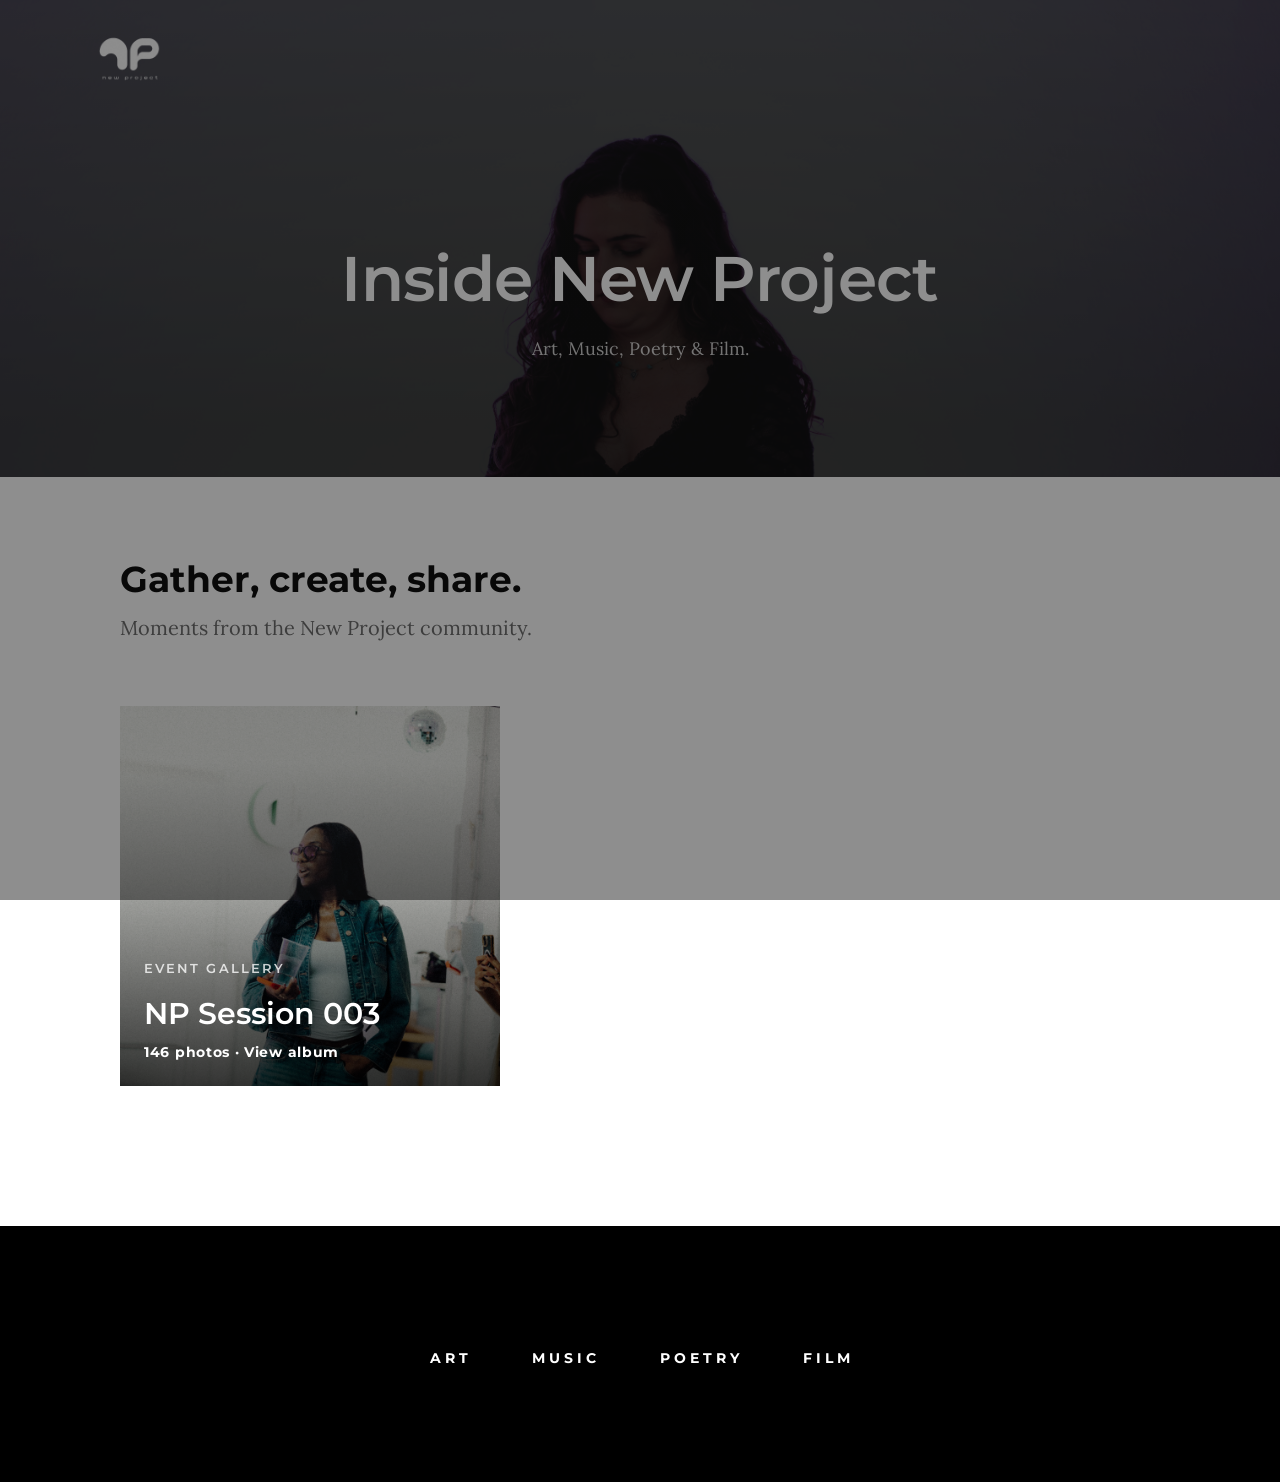
==== commit b6b67c37: "Merge branch 'main' of https://github.com/kakramills-oss/new-project" ====
--- a/events.html
+++ b/events.html
@@ -80,464 +80,1328 @@
             <div class="row session-album-row">
                 <div class="column large-full">
                     <button class="session-album-card" type="button" aria-expanded="false" aria-controls="session-003-photos">
-                        <img src="photos/NP%20Session%20003/DSC00935.jpg" alt="" loading="lazy">
+                        <img src="photos/np%203/DSC00935.jpg" alt="" loading="lazy">
                         <span class="session-album-card__shade"></span>
                         <span class="session-album-card__content">
                             <span class="session-album__eyebrow">Event Gallery</span>
                             <span class="session-album-card__title" id="session-003-title">NP Session 003</span>
-                            <span class="session-album-card__count">50 photos · View album</span>
+                            <span class="session-album-card__count">146 photos · View album</span>
                         </span>
                     </button>
                 </div>
             </div>
             <div class="row wide gallery-grid" id="session-003-photos" role="list" aria-label="NP Session 003 photos" hidden>
             <div class="column gallery-grid__item" role="listitem">
-                <a class="gallery-card" href="photos/NP%20Session%20003/DSC00935.jpg" data-gallery-image="photos/NP%20Session%20003/DSC00935.jpg" data-gallery-caption="NP Session 003 · Photo 01">
-                    <img src="photos/NP%20Session%20003/DSC00935.jpg" alt="NP Session 003 · Photo 01" loading="lazy">
-                    <span class="gallery-card__caption">NP Session 003 · Photo 01</span>
-                </a>
-                <a class="gallery-download" href="photos/NP%20Session%20003/DSC00935.jpg" download aria-label="Download NP Session 003 · Photo 01" title="Download photo">
-                    <svg viewBox="0 0 24 24" aria-hidden="true" focusable="false"><path d="M12 3v11m0 0 4-4m-4 4-4-4M5 17v3h14v-3" /></svg>
-                </a>
-            </div>
-            <div class="column gallery-grid__item" role="listitem">
-                <a class="gallery-card" href="photos/NP%20Session%20003/DSC00936.jpg" data-gallery-image="photos/NP%20Session%20003/DSC00936.jpg" data-gallery-caption="NP Session 003 · Photo 02">
-                    <img src="photos/NP%20Session%20003/DSC00936.jpg" alt="NP Session 003 · Photo 02" loading="lazy">
-                    <span class="gallery-card__caption">NP Session 003 · Photo 02</span>
-                </a>
-                <a class="gallery-download" href="photos/NP%20Session%20003/DSC00936.jpg" download aria-label="Download NP Session 003 · Photo 02" title="Download photo">
-                    <svg viewBox="0 0 24 24" aria-hidden="true" focusable="false"><path d="M12 3v11m0 0 4-4m-4 4-4-4M5 17v3h14v-3" /></svg>
-                </a>
-            </div>
-            <div class="column gallery-grid__item" role="listitem">
-                <a class="gallery-card" href="photos/NP%20Session%20003/DSC00938.jpg" data-gallery-image="photos/NP%20Session%20003/DSC00938.jpg" data-gallery-caption="NP Session 003 · Photo 03">
-                    <img src="photos/NP%20Session%20003/DSC00938.jpg" alt="NP Session 003 · Photo 03" loading="lazy">
-                    <span class="gallery-card__caption">NP Session 003 · Photo 03</span>
-                </a>
-                <a class="gallery-download" href="photos/NP%20Session%20003/DSC00938.jpg" download aria-label="Download NP Session 003 · Photo 03" title="Download photo">
-                    <svg viewBox="0 0 24 24" aria-hidden="true" focusable="false"><path d="M12 3v11m0 0 4-4m-4 4-4-4M5 17v3h14v-3" /></svg>
-                </a>
-            </div>
-            <div class="column gallery-grid__item" role="listitem">
-                <a class="gallery-card" href="photos/NP%20Session%20003/DSC00946.jpg" data-gallery-image="photos/NP%20Session%20003/DSC00946.jpg" data-gallery-caption="NP Session 003 · Photo 04">
-                    <img src="photos/NP%20Session%20003/DSC00946.jpg" alt="NP Session 003 · Photo 04" loading="lazy">
-                    <span class="gallery-card__caption">NP Session 003 · Photo 04</span>
-                </a>
-                <a class="gallery-download" href="photos/NP%20Session%20003/DSC00946.jpg" download aria-label="Download NP Session 003 · Photo 04" title="Download photo">
-                    <svg viewBox="0 0 24 24" aria-hidden="true" focusable="false"><path d="M12 3v11m0 0 4-4m-4 4-4-4M5 17v3h14v-3" /></svg>
-                </a>
-            </div>
-            <div class="column gallery-grid__item" role="listitem">
-                <a class="gallery-card" href="photos/NP%20Session%20003/DSC00957.jpg" data-gallery-image="photos/NP%20Session%20003/DSC00957.jpg" data-gallery-caption="NP Session 003 · Photo 05">
-                    <img src="photos/NP%20Session%20003/DSC00957.jpg" alt="NP Session 003 · Photo 05" loading="lazy">
-                    <span class="gallery-card__caption">NP Session 003 · Photo 05</span>
-                </a>
-                <a class="gallery-download" href="photos/NP%20Session%20003/DSC00957.jpg" download aria-label="Download NP Session 003 · Photo 05" title="Download photo">
-                    <svg viewBox="0 0 24 24" aria-hidden="true" focusable="false"><path d="M12 3v11m0 0 4-4m-4 4-4-4M5 17v3h14v-3" /></svg>
-                </a>
-            </div>
-            <div class="column gallery-grid__item" role="listitem">
-                <a class="gallery-card" href="photos/NP%20Session%20003/DSC00984.jpg" data-gallery-image="photos/NP%20Session%20003/DSC00984.jpg" data-gallery-caption="NP Session 003 · Photo 06">
-                    <img src="photos/NP%20Session%20003/DSC00984.jpg" alt="NP Session 003 · Photo 06" loading="lazy">
-                    <span class="gallery-card__caption">NP Session 003 · Photo 06</span>
-                </a>
-                <a class="gallery-download" href="photos/NP%20Session%20003/DSC00984.jpg" download aria-label="Download NP Session 003 · Photo 06" title="Download photo">
-                    <svg viewBox="0 0 24 24" aria-hidden="true" focusable="false"><path d="M12 3v11m0 0 4-4m-4 4-4-4M5 17v3h14v-3" /></svg>
-                </a>
-            </div>
-            <div class="column gallery-grid__item" role="listitem">
-                <a class="gallery-card" href="photos/NP%20Session%20003/DSC00995.jpg" data-gallery-image="photos/NP%20Session%20003/DSC00995.jpg" data-gallery-caption="NP Session 003 · Photo 07">
-                    <img src="photos/NP%20Session%20003/DSC00995.jpg" alt="NP Session 003 · Photo 07" loading="lazy">
-                    <span class="gallery-card__caption">NP Session 003 · Photo 07</span>
-                </a>
-                <a class="gallery-download" href="photos/NP%20Session%20003/DSC00995.jpg" download aria-label="Download NP Session 003 · Photo 07" title="Download photo">
-                    <svg viewBox="0 0 24 24" aria-hidden="true" focusable="false"><path d="M12 3v11m0 0 4-4m-4 4-4-4M5 17v3h14v-3" /></svg>
-                </a>
-            </div>
-            <div class="column gallery-grid__item" role="listitem">
-                <a class="gallery-card" href="photos/NP%20Session%20003/DSC01013.jpg" data-gallery-image="photos/NP%20Session%20003/DSC01013.jpg" data-gallery-caption="NP Session 003 · Photo 08">
-                    <img src="photos/NP%20Session%20003/DSC01013.jpg" alt="NP Session 003 · Photo 08" loading="lazy">
-                    <span class="gallery-card__caption">NP Session 003 · Photo 08</span>
-                </a>
-                <a class="gallery-download" href="photos/NP%20Session%20003/DSC01013.jpg" download aria-label="Download NP Session 003 · Photo 08" title="Download photo">
-                    <svg viewBox="0 0 24 24" aria-hidden="true" focusable="false"><path d="M12 3v11m0 0 4-4m-4 4-4-4M5 17v3h14v-3" /></svg>
-                </a>
-            </div>
-            <div class="column gallery-grid__item" role="listitem">
-                <a class="gallery-card" href="photos/NP%20Session%20003/DSC01022.jpg" data-gallery-image="photos/NP%20Session%20003/DSC01022.jpg" data-gallery-caption="NP Session 003 · Photo 09">
-                    <img src="photos/NP%20Session%20003/DSC01022.jpg" alt="NP Session 003 · Photo 09" loading="lazy">
-                    <span class="gallery-card__caption">NP Session 003 · Photo 09</span>
-                </a>
-                <a class="gallery-download" href="photos/NP%20Session%20003/DSC01022.jpg" download aria-label="Download NP Session 003 · Photo 09" title="Download photo">
-                    <svg viewBox="0 0 24 24" aria-hidden="true" focusable="false"><path d="M12 3v11m0 0 4-4m-4 4-4-4M5 17v3h14v-3" /></svg>
-                </a>
-            </div>
-            <div class="column gallery-grid__item" role="listitem">
-                <a class="gallery-card" href="photos/NP%20Session%20003/DSC01023.jpg" data-gallery-image="photos/NP%20Session%20003/DSC01023.jpg" data-gallery-caption="NP Session 003 · Photo 10">
-                    <img src="photos/NP%20Session%20003/DSC01023.jpg" alt="NP Session 003 · Photo 10" loading="lazy">
-                    <span class="gallery-card__caption">NP Session 003 · Photo 10</span>
-                </a>
-                <a class="gallery-download" href="photos/NP%20Session%20003/DSC01023.jpg" download aria-label="Download NP Session 003 · Photo 10" title="Download photo">
-                    <svg viewBox="0 0 24 24" aria-hidden="true" focusable="false"><path d="M12 3v11m0 0 4-4m-4 4-4-4M5 17v3h14v-3" /></svg>
-                </a>
-            </div>
-            <div class="column gallery-grid__item" role="listitem">
-                <a class="gallery-card" href="photos/NP%20Session%20003/DSC01036.jpg" data-gallery-image="photos/NP%20Session%20003/DSC01036.jpg" data-gallery-caption="NP Session 003 · Photo 11">
-                    <img src="photos/NP%20Session%20003/DSC01036.jpg" alt="NP Session 003 · Photo 11" loading="lazy">
-                    <span class="gallery-card__caption">NP Session 003 · Photo 11</span>
-                </a>
-                <a class="gallery-download" href="photos/NP%20Session%20003/DSC01036.jpg" download aria-label="Download NP Session 003 · Photo 11" title="Download photo">
-                    <svg viewBox="0 0 24 24" aria-hidden="true" focusable="false"><path d="M12 3v11m0 0 4-4m-4 4-4-4M5 17v3h14v-3" /></svg>
-                </a>
-            </div>
-            <div class="column gallery-grid__item" role="listitem">
-                <a class="gallery-card" href="photos/NP%20Session%20003/DSC01061 (1).jpg" data-gallery-image="photos/NP%20Session%20003/DSC01061 (1).jpg" data-gallery-caption="NP Session 003 · Photo 12">
-                    <img src="photos/NP%20Session%20003/DSC01061 (1).jpg" alt="NP Session 003 · Photo 12" loading="lazy">
-                    <span class="gallery-card__caption">NP Session 003 · Photo 12</span>
-                </a>
-                <a class="gallery-download" href="photos/NP%20Session%20003/DSC01061 (1).jpg" download aria-label="Download NP Session 003 · Photo 12" title="Download photo">
-                    <svg viewBox="0 0 24 24" aria-hidden="true" focusable="false"><path d="M12 3v11m0 0 4-4m-4 4-4-4M5 17v3h14v-3" /></svg>
-                </a>
-            </div>
-            <div class="column gallery-grid__item" role="listitem">
-                <a class="gallery-card" href="photos/NP%20Session%20003/DSC01061.jpg" data-gallery-image="photos/NP%20Session%20003/DSC01061.jpg" data-gallery-caption="NP Session 003 · Photo 13">
-                    <img src="photos/NP%20Session%20003/DSC01061.jpg" alt="NP Session 003 · Photo 13" loading="lazy">
-                    <span class="gallery-card__caption">NP Session 003 · Photo 13</span>
-                </a>
-                <a class="gallery-download" href="photos/NP%20Session%20003/DSC01061.jpg" download aria-label="Download NP Session 003 · Photo 13" title="Download photo">
-                    <svg viewBox="0 0 24 24" aria-hidden="true" focusable="false"><path d="M12 3v11m0 0 4-4m-4 4-4-4M5 17v3h14v-3" /></svg>
-                </a>
-            </div>
-            <div class="column gallery-grid__item" role="listitem">
-                <a class="gallery-card" href="photos/NP%20Session%20003/DSC01080.jpg" data-gallery-image="photos/NP%20Session%20003/DSC01080.jpg" data-gallery-caption="NP Session 003 · Photo 14">
-                    <img src="photos/NP%20Session%20003/DSC01080.jpg" alt="NP Session 003 · Photo 14" loading="lazy">
-                    <span class="gallery-card__caption">NP Session 003 · Photo 14</span>
-                </a>
-                <a class="gallery-download" href="photos/NP%20Session%20003/DSC01080.jpg" download aria-label="Download NP Session 003 · Photo 14" title="Download photo">
-                    <svg viewBox="0 0 24 24" aria-hidden="true" focusable="false"><path d="M12 3v11m0 0 4-4m-4 4-4-4M5 17v3h14v-3" /></svg>
-                </a>
-            </div>
-            <div class="column gallery-grid__item" role="listitem">
-                <a class="gallery-card" href="photos/NP%20Session%20003/DSC01100.jpg" data-gallery-image="photos/NP%20Session%20003/DSC01100.jpg" data-gallery-caption="NP Session 003 · Photo 15">
-                    <img src="photos/NP%20Session%20003/DSC01100.jpg" alt="NP Session 003 · Photo 15" loading="lazy">
-                    <span class="gallery-card__caption">NP Session 003 · Photo 15</span>
-                </a>
-                <a class="gallery-download" href="photos/NP%20Session%20003/DSC01100.jpg" download aria-label="Download NP Session 003 · Photo 15" title="Download photo">
-                    <svg viewBox="0 0 24 24" aria-hidden="true" focusable="false"><path d="M12 3v11m0 0 4-4m-4 4-4-4M5 17v3h14v-3" /></svg>
-                </a>
-            </div>
-            <div class="column gallery-grid__item" role="listitem">
-                <a class="gallery-card" href="photos/NP%20Session%20003/DSC01112.jpg" data-gallery-image="photos/NP%20Session%20003/DSC01112.jpg" data-gallery-caption="NP Session 003 · Photo 16">
-                    <img src="photos/NP%20Session%20003/DSC01112.jpg" alt="NP Session 003 · Photo 16" loading="lazy">
-                    <span class="gallery-card__caption">NP Session 003 · Photo 16</span>
-                </a>
-                <a class="gallery-download" href="photos/NP%20Session%20003/DSC01112.jpg" download aria-label="Download NP Session 003 · Photo 16" title="Download photo">
-                    <svg viewBox="0 0 24 24" aria-hidden="true" focusable="false"><path d="M12 3v11m0 0 4-4m-4 4-4-4M5 17v3h14v-3" /></svg>
-                </a>
-            </div>
-            <div class="column gallery-grid__item" role="listitem">
-                <a class="gallery-card" href="photos/NP%20Session%20003/DSC01116.jpg" data-gallery-image="photos/NP%20Session%20003/DSC01116.jpg" data-gallery-caption="NP Session 003 · Photo 17">
-                    <img src="photos/NP%20Session%20003/DSC01116.jpg" alt="NP Session 003 · Photo 17" loading="lazy">
-                    <span class="gallery-card__caption">NP Session 003 · Photo 17</span>
-                </a>
-                <a class="gallery-download" href="photos/NP%20Session%20003/DSC01116.jpg" download aria-label="Download NP Session 003 · Photo 17" title="Download photo">
-                    <svg viewBox="0 0 24 24" aria-hidden="true" focusable="false"><path d="M12 3v11m0 0 4-4m-4 4-4-4M5 17v3h14v-3" /></svg>
-                </a>
-            </div>
-            <div class="column gallery-grid__item" role="listitem">
-                <a class="gallery-card" href="photos/NP%20Session%20003/DSC01117.jpg" data-gallery-image="photos/NP%20Session%20003/DSC01117.jpg" data-gallery-caption="NP Session 003 · Photo 18">
-                    <img src="photos/NP%20Session%20003/DSC01117.jpg" alt="NP Session 003 · Photo 18" loading="lazy">
-                    <span class="gallery-card__caption">NP Session 003 · Photo 18</span>
-                </a>
-                <a class="gallery-download" href="photos/NP%20Session%20003/DSC01117.jpg" download aria-label="Download NP Session 003 · Photo 18" title="Download photo">
-                    <svg viewBox="0 0 24 24" aria-hidden="true" focusable="false"><path d="M12 3v11m0 0 4-4m-4 4-4-4M5 17v3h14v-3" /></svg>
-                </a>
-            </div>
-            <div class="column gallery-grid__item" role="listitem">
-                <a class="gallery-card" href="photos/NP%20Session%20003/DSC01121.jpg" data-gallery-image="photos/NP%20Session%20003/DSC01121.jpg" data-gallery-caption="NP Session 003 · Photo 19">
-                    <img src="photos/NP%20Session%20003/DSC01121.jpg" alt="NP Session 003 · Photo 19" loading="lazy">
-                    <span class="gallery-card__caption">NP Session 003 · Photo 19</span>
-                </a>
-                <a class="gallery-download" href="photos/NP%20Session%20003/DSC01121.jpg" download aria-label="Download NP Session 003 · Photo 19" title="Download photo">
-                    <svg viewBox="0 0 24 24" aria-hidden="true" focusable="false"><path d="M12 3v11m0 0 4-4m-4 4-4-4M5 17v3h14v-3" /></svg>
-                </a>
-            </div>
-            <div class="column gallery-grid__item" role="listitem">
-                <a class="gallery-card" href="photos/NP%20Session%20003/DSC01126 (1).jpg" data-gallery-image="photos/NP%20Session%20003/DSC01126 (1).jpg" data-gallery-caption="NP Session 003 · Photo 20">
-                    <img src="photos/NP%20Session%20003/DSC01126 (1).jpg" alt="NP Session 003 · Photo 20" loading="lazy">
-                    <span class="gallery-card__caption">NP Session 003 · Photo 20</span>
-                </a>
-                <a class="gallery-download" href="photos/NP%20Session%20003/DSC01126 (1).jpg" download aria-label="Download NP Session 003 · Photo 20" title="Download photo">
-                    <svg viewBox="0 0 24 24" aria-hidden="true" focusable="false"><path d="M12 3v11m0 0 4-4m-4 4-4-4M5 17v3h14v-3" /></svg>
-                </a>
-            </div>
-            <div class="column gallery-grid__item" role="listitem">
-                <a class="gallery-card" href="photos/NP%20Session%20003/DSC01126.jpg" data-gallery-image="photos/NP%20Session%20003/DSC01126.jpg" data-gallery-caption="NP Session 003 · Photo 21">
-                    <img src="photos/NP%20Session%20003/DSC01126.jpg" alt="NP Session 003 · Photo 21" loading="lazy">
-                    <span class="gallery-card__caption">NP Session 003 · Photo 21</span>
-                </a>
-                <a class="gallery-download" href="photos/NP%20Session%20003/DSC01126.jpg" download aria-label="Download NP Session 003 · Photo 21" title="Download photo">
-                    <svg viewBox="0 0 24 24" aria-hidden="true" focusable="false"><path d="M12 3v11m0 0 4-4m-4 4-4-4M5 17v3h14v-3" /></svg>
-                </a>
-            </div>
-            <div class="column gallery-grid__item" role="listitem">
-                <a class="gallery-card" href="photos/NP%20Session%20003/DSC01130.jpg" data-gallery-image="photos/NP%20Session%20003/DSC01130.jpg" data-gallery-caption="NP Session 003 · Photo 22">
-                    <img src="photos/NP%20Session%20003/DSC01130.jpg" alt="NP Session 003 · Photo 22" loading="lazy">
-                    <span class="gallery-card__caption">NP Session 003 · Photo 22</span>
-                </a>
-                <a class="gallery-download" href="photos/NP%20Session%20003/DSC01130.jpg" download aria-label="Download NP Session 003 · Photo 22" title="Download photo">
-                    <svg viewBox="0 0 24 24" aria-hidden="true" focusable="false"><path d="M12 3v11m0 0 4-4m-4 4-4-4M5 17v3h14v-3" /></svg>
-                </a>
-            </div>
-            <div class="column gallery-grid__item" role="listitem">
-                <a class="gallery-card" href="photos/NP%20Session%20003/DSC01132.jpg" data-gallery-image="photos/NP%20Session%20003/DSC01132.jpg" data-gallery-caption="NP Session 003 · Photo 23">
-                    <img src="photos/NP%20Session%20003/DSC01132.jpg" alt="NP Session 003 · Photo 23" loading="lazy">
-                    <span class="gallery-card__caption">NP Session 003 · Photo 23</span>
-                </a>
-                <a class="gallery-download" href="photos/NP%20Session%20003/DSC01132.jpg" download aria-label="Download NP Session 003 · Photo 23" title="Download photo">
-                    <svg viewBox="0 0 24 24" aria-hidden="true" focusable="false"><path d="M12 3v11m0 0 4-4m-4 4-4-4M5 17v3h14v-3" /></svg>
-                </a>
-            </div>
-            <div class="column gallery-grid__item" role="listitem">
-                <a class="gallery-card" href="photos/NP%20Session%20003/DSC01147.jpg" data-gallery-image="photos/NP%20Session%20003/DSC01147.jpg" data-gallery-caption="NP Session 003 · Photo 24">
-                    <img src="photos/NP%20Session%20003/DSC01147.jpg" alt="NP Session 003 · Photo 24" loading="lazy">
-                    <span class="gallery-card__caption">NP Session 003 · Photo 24</span>
-                </a>
-                <a class="gallery-download" href="photos/NP%20Session%20003/DSC01147.jpg" download aria-label="Download NP Session 003 · Photo 24" title="Download photo">
-                    <svg viewBox="0 0 24 24" aria-hidden="true" focusable="false"><path d="M12 3v11m0 0 4-4m-4 4-4-4M5 17v3h14v-3" /></svg>
-                </a>
-            </div>
-            <div class="column gallery-grid__item" role="listitem">
-                <a class="gallery-card" href="photos/NP%20Session%20003/DSC01163.jpg" data-gallery-image="photos/NP%20Session%20003/DSC01163.jpg" data-gallery-caption="NP Session 003 · Photo 25">
-                    <img src="photos/NP%20Session%20003/DSC01163.jpg" alt="NP Session 003 · Photo 25" loading="lazy">
-                    <span class="gallery-card__caption">NP Session 003 · Photo 25</span>
-                </a>
-                <a class="gallery-download" href="photos/NP%20Session%20003/DSC01163.jpg" download aria-label="Download NP Session 003 · Photo 25" title="Download photo">
-                    <svg viewBox="0 0 24 24" aria-hidden="true" focusable="false"><path d="M12 3v11m0 0 4-4m-4 4-4-4M5 17v3h14v-3" /></svg>
-                </a>
-            </div>
-            <div class="column gallery-grid__item" role="listitem">
-                <a class="gallery-card" href="photos/NP%20Session%20003/DSC01168.jpg" data-gallery-image="photos/NP%20Session%20003/DSC01168.jpg" data-gallery-caption="NP Session 003 · Photo 26">
-                    <img src="photos/NP%20Session%20003/DSC01168.jpg" alt="NP Session 003 · Photo 26" loading="lazy">
-                    <span class="gallery-card__caption">NP Session 003 · Photo 26</span>
-                </a>
-                <a class="gallery-download" href="photos/NP%20Session%20003/DSC01168.jpg" download aria-label="Download NP Session 003 · Photo 26" title="Download photo">
-                    <svg viewBox="0 0 24 24" aria-hidden="true" focusable="false"><path d="M12 3v11m0 0 4-4m-4 4-4-4M5 17v3h14v-3" /></svg>
-                </a>
-            </div>
-            <div class="column gallery-grid__item" role="listitem">
-                <a class="gallery-card" href="photos/NP%20Session%20003/DSC01174.jpg" data-gallery-image="photos/NP%20Session%20003/DSC01174.jpg" data-gallery-caption="NP Session 003 · Photo 27">
-                    <img src="photos/NP%20Session%20003/DSC01174.jpg" alt="NP Session 003 · Photo 27" loading="lazy">
-                    <span class="gallery-card__caption">NP Session 003 · Photo 27</span>
-                </a>
-                <a class="gallery-download" href="photos/NP%20Session%20003/DSC01174.jpg" download aria-label="Download NP Session 003 · Photo 27" title="Download photo">
-                    <svg viewBox="0 0 24 24" aria-hidden="true" focusable="false"><path d="M12 3v11m0 0 4-4m-4 4-4-4M5 17v3h14v-3" /></svg>
-                </a>
-            </div>
-            <div class="column gallery-grid__item" role="listitem">
-                <a class="gallery-card" href="photos/NP%20Session%20003/DSC01178.jpg" data-gallery-image="photos/NP%20Session%20003/DSC01178.jpg" data-gallery-caption="NP Session 003 · Photo 28">
-                    <img src="photos/NP%20Session%20003/DSC01178.jpg" alt="NP Session 003 · Photo 28" loading="lazy">
-                    <span class="gallery-card__caption">NP Session 003 · Photo 28</span>
-                </a>
-                <a class="gallery-download" href="photos/NP%20Session%20003/DSC01178.jpg" download aria-label="Download NP Session 003 · Photo 28" title="Download photo">
-                    <svg viewBox="0 0 24 24" aria-hidden="true" focusable="false"><path d="M12 3v11m0 0 4-4m-4 4-4-4M5 17v3h14v-3" /></svg>
-                </a>
-            </div>
-            <div class="column gallery-grid__item" role="listitem">
-                <a class="gallery-card" href="photos/NP%20Session%20003/DSC01179.jpg" data-gallery-image="photos/NP%20Session%20003/DSC01179.jpg" data-gallery-caption="NP Session 003 · Photo 29">
-                    <img src="photos/NP%20Session%20003/DSC01179.jpg" alt="NP Session 003 · Photo 29" loading="lazy">
-                    <span class="gallery-card__caption">NP Session 003 · Photo 29</span>
-                </a>
-                <a class="gallery-download" href="photos/NP%20Session%20003/DSC01179.jpg" download aria-label="Download NP Session 003 · Photo 29" title="Download photo">
-                    <svg viewBox="0 0 24 24" aria-hidden="true" focusable="false"><path d="M12 3v11m0 0 4-4m-4 4-4-4M5 17v3h14v-3" /></svg>
-                </a>
-            </div>
-            <div class="column gallery-grid__item" role="listitem">
-                <a class="gallery-card" href="photos/NP%20Session%20003/DSC01207.jpg" data-gallery-image="photos/NP%20Session%20003/DSC01207.jpg" data-gallery-caption="NP Session 003 · Photo 30">
-                    <img src="photos/NP%20Session%20003/DSC01207.jpg" alt="NP Session 003 · Photo 30" loading="lazy">
-                    <span class="gallery-card__caption">NP Session 003 · Photo 30</span>
-                </a>
-                <a class="gallery-download" href="photos/NP%20Session%20003/DSC01207.jpg" download aria-label="Download NP Session 003 · Photo 30" title="Download photo">
-                    <svg viewBox="0 0 24 24" aria-hidden="true" focusable="false"><path d="M12 3v11m0 0 4-4m-4 4-4-4M5 17v3h14v-3" /></svg>
-                </a>
-            </div>
-            <div class="column gallery-grid__item" role="listitem">
-                <a class="gallery-card" href="photos/NP%20Session%20003/DSC01209.jpg" data-gallery-image="photos/NP%20Session%20003/DSC01209.jpg" data-gallery-caption="NP Session 003 · Photo 31">
-                    <img src="photos/NP%20Session%20003/DSC01209.jpg" alt="NP Session 003 · Photo 31" loading="lazy">
-                    <span class="gallery-card__caption">NP Session 003 · Photo 31</span>
-                </a>
-                <a class="gallery-download" href="photos/NP%20Session%20003/DSC01209.jpg" download aria-label="Download NP Session 003 · Photo 31" title="Download photo">
-                    <svg viewBox="0 0 24 24" aria-hidden="true" focusable="false"><path d="M12 3v11m0 0 4-4m-4 4-4-4M5 17v3h14v-3" /></svg>
-                </a>
-            </div>
-            <div class="column gallery-grid__item" role="listitem">
-                <a class="gallery-card" href="photos/NP%20Session%20003/DSC01221.jpg" data-gallery-image="photos/NP%20Session%20003/DSC01221.jpg" data-gallery-caption="NP Session 003 · Photo 32">
-                    <img src="photos/NP%20Session%20003/DSC01221.jpg" alt="NP Session 003 · Photo 32" loading="lazy">
-                    <span class="gallery-card__caption">NP Session 003 · Photo 32</span>
-                </a>
-                <a class="gallery-download" href="photos/NP%20Session%20003/DSC01221.jpg" download aria-label="Download NP Session 003 · Photo 32" title="Download photo">
-                    <svg viewBox="0 0 24 24" aria-hidden="true" focusable="false"><path d="M12 3v11m0 0 4-4m-4 4-4-4M5 17v3h14v-3" /></svg>
-                </a>
-            </div>
-            <div class="column gallery-grid__item" role="listitem">
-                <a class="gallery-card" href="photos/NP%20Session%20003/DSC01234.jpg" data-gallery-image="photos/NP%20Session%20003/DSC01234.jpg" data-gallery-caption="NP Session 003 · Photo 33">
-                    <img src="photos/NP%20Session%20003/DSC01234.jpg" alt="NP Session 003 · Photo 33" loading="lazy">
-                    <span class="gallery-card__caption">NP Session 003 · Photo 33</span>
-                </a>
-                <a class="gallery-download" href="photos/NP%20Session%20003/DSC01234.jpg" download aria-label="Download NP Session 003 · Photo 33" title="Download photo">
-                    <svg viewBox="0 0 24 24" aria-hidden="true" focusable="false"><path d="M12 3v11m0 0 4-4m-4 4-4-4M5 17v3h14v-3" /></svg>
-                </a>
-            </div>
-            <div class="column gallery-grid__item" role="listitem">
-                <a class="gallery-card" href="photos/NP%20Session%20003/DSC01235.jpg" data-gallery-image="photos/NP%20Session%20003/DSC01235.jpg" data-gallery-caption="NP Session 003 · Photo 34">
-                    <img src="photos/NP%20Session%20003/DSC01235.jpg" alt="NP Session 003 · Photo 34" loading="lazy">
-                    <span class="gallery-card__caption">NP Session 003 · Photo 34</span>
-                </a>
-                <a class="gallery-download" href="photos/NP%20Session%20003/DSC01235.jpg" download aria-label="Download NP Session 003 · Photo 34" title="Download photo">
-                    <svg viewBox="0 0 24 24" aria-hidden="true" focusable="false"><path d="M12 3v11m0 0 4-4m-4 4-4-4M5 17v3h14v-3" /></svg>
-                </a>
-            </div>
-            <div class="column gallery-grid__item" role="listitem">
-                <a class="gallery-card" href="photos/NP%20Session%20003/DSC01251.jpg" data-gallery-image="photos/NP%20Session%20003/DSC01251.jpg" data-gallery-caption="NP Session 003 · Photo 35">
-                    <img src="photos/NP%20Session%20003/DSC01251.jpg" alt="NP Session 003 · Photo 35" loading="lazy">
-                    <span class="gallery-card__caption">NP Session 003 · Photo 35</span>
-                </a>
-                <a class="gallery-download" href="photos/NP%20Session%20003/DSC01251.jpg" download aria-label="Download NP Session 003 · Photo 35" title="Download photo">
-                    <svg viewBox="0 0 24 24" aria-hidden="true" focusable="false"><path d="M12 3v11m0 0 4-4m-4 4-4-4M5 17v3h14v-3" /></svg>
-                </a>
-            </div>
-            <div class="column gallery-grid__item" role="listitem">
-                <a class="gallery-card" href="photos/NP%20Session%20003/DSC01258.jpg" data-gallery-image="photos/NP%20Session%20003/DSC01258.jpg" data-gallery-caption="NP Session 003 · Photo 36">
-                    <img src="photos/NP%20Session%20003/DSC01258.jpg" alt="NP Session 003 · Photo 36" loading="lazy">
-                    <span class="gallery-card__caption">NP Session 003 · Photo 36</span>
-                </a>
-                <a class="gallery-download" href="photos/NP%20Session%20003/DSC01258.jpg" download aria-label="Download NP Session 003 · Photo 36" title="Download photo">
-                    <svg viewBox="0 0 24 24" aria-hidden="true" focusable="false"><path d="M12 3v11m0 0 4-4m-4 4-4-4M5 17v3h14v-3" /></svg>
-                </a>
-            </div>
-            <div class="column gallery-grid__item" role="listitem">
-                <a class="gallery-card" href="photos/NP%20Session%20003/DSC01275.jpg" data-gallery-image="photos/NP%20Session%20003/DSC01275.jpg" data-gallery-caption="NP Session 003 · Photo 37">
-                    <img src="photos/NP%20Session%20003/DSC01275.jpg" alt="NP Session 003 · Photo 37" loading="lazy">
-                    <span class="gallery-card__caption">NP Session 003 · Photo 37</span>
-                </a>
-                <a class="gallery-download" href="photos/NP%20Session%20003/DSC01275.jpg" download aria-label="Download NP Session 003 · Photo 37" title="Download photo">
-                    <svg viewBox="0 0 24 24" aria-hidden="true" focusable="false"><path d="M12 3v11m0 0 4-4m-4 4-4-4M5 17v3h14v-3" /></svg>
-                </a>
-            </div>
-            <div class="column gallery-grid__item" role="listitem">
-                <a class="gallery-card" href="photos/NP%20Session%20003/DSC01278.jpg" data-gallery-image="photos/NP%20Session%20003/DSC01278.jpg" data-gallery-caption="NP Session 003 · Photo 38">
-                    <img src="photos/NP%20Session%20003/DSC01278.jpg" alt="NP Session 003 · Photo 38" loading="lazy">
-                    <span class="gallery-card__caption">NP Session 003 · Photo 38</span>
-                </a>
-                <a class="gallery-download" href="photos/NP%20Session%20003/DSC01278.jpg" download aria-label="Download NP Session 003 · Photo 38" title="Download photo">
-                    <svg viewBox="0 0 24 24" aria-hidden="true" focusable="false"><path d="M12 3v11m0 0 4-4m-4 4-4-4M5 17v3h14v-3" /></svg>
-                </a>
-            </div>
-            <div class="column gallery-grid__item" role="listitem">
-                <a class="gallery-card" href="photos/NP%20Session%20003/DSC01383 (1).jpg" data-gallery-image="photos/NP%20Session%20003/DSC01383 (1).jpg" data-gallery-caption="NP Session 003 · Photo 39">
-                    <img src="photos/NP%20Session%20003/DSC01383 (1).jpg" alt="NP Session 003 · Photo 39" loading="lazy">
-                    <span class="gallery-card__caption">NP Session 003 · Photo 39</span>
-                </a>
-                <a class="gallery-download" href="photos/NP%20Session%20003/DSC01383 (1).jpg" download aria-label="Download NP Session 003 · Photo 39" title="Download photo">
-                    <svg viewBox="0 0 24 24" aria-hidden="true" focusable="false"><path d="M12 3v11m0 0 4-4m-4 4-4-4M5 17v3h14v-3" /></svg>
-                </a>
-            </div>
-            <div class="column gallery-grid__item" role="listitem">
-                <a class="gallery-card" href="photos/NP%20Session%20003/DSC01383.jpg" data-gallery-image="photos/NP%20Session%20003/DSC01383.jpg" data-gallery-caption="NP Session 003 · Photo 40">
-                    <img src="photos/NP%20Session%20003/DSC01383.jpg" alt="NP Session 003 · Photo 40" loading="lazy">
-                    <span class="gallery-card__caption">NP Session 003 · Photo 40</span>
-                </a>
-                <a class="gallery-download" href="photos/NP%20Session%20003/DSC01383.jpg" download aria-label="Download NP Session 003 · Photo 40" title="Download photo">
-                    <svg viewBox="0 0 24 24" aria-hidden="true" focusable="false"><path d="M12 3v11m0 0 4-4m-4 4-4-4M5 17v3h14v-3" /></svg>
-                </a>
-            </div>
-            <div class="column gallery-grid__item" role="listitem">
-                <a class="gallery-card" href="photos/NP%20Session%20003/DSC01404.jpg" data-gallery-image="photos/NP%20Session%20003/DSC01404.jpg" data-gallery-caption="NP Session 003 · Photo 41">
-                    <img src="photos/NP%20Session%20003/DSC01404.jpg" alt="NP Session 003 · Photo 41" loading="lazy">
-                    <span class="gallery-card__caption">NP Session 003 · Photo 41</span>
-                </a>
-                <a class="gallery-download" href="photos/NP%20Session%20003/DSC01404.jpg" download aria-label="Download NP Session 003 · Photo 41" title="Download photo">
-                    <svg viewBox="0 0 24 24" aria-hidden="true" focusable="false"><path d="M12 3v11m0 0 4-4m-4 4-4-4M5 17v3h14v-3" /></svg>
-                </a>
-            </div>
-            <div class="column gallery-grid__item" role="listitem">
-                <a class="gallery-card" href="photos/NP%20Session%20003/DSC01414.jpg" data-gallery-image="photos/NP%20Session%20003/DSC01414.jpg" data-gallery-caption="NP Session 003 · Photo 42">
-                    <img src="photos/NP%20Session%20003/DSC01414.jpg" alt="NP Session 003 · Photo 42" loading="lazy">
-                    <span class="gallery-card__caption">NP Session 003 · Photo 42</span>
-                </a>
-                <a class="gallery-download" href="photos/NP%20Session%20003/DSC01414.jpg" download aria-label="Download NP Session 003 · Photo 42" title="Download photo">
-                    <svg viewBox="0 0 24 24" aria-hidden="true" focusable="false"><path d="M12 3v11m0 0 4-4m-4 4-4-4M5 17v3h14v-3" /></svg>
-                </a>
-            </div>
-            <div class="column gallery-grid__item" role="listitem">
-                <a class="gallery-card" href="photos/NP%20Session%20003/DSC01424.jpg" data-gallery-image="photos/NP%20Session%20003/DSC01424.jpg" data-gallery-caption="NP Session 003 · Photo 43">
-                    <img src="photos/NP%20Session%20003/DSC01424.jpg" alt="NP Session 003 · Photo 43" loading="lazy">
-                    <span class="gallery-card__caption">NP Session 003 · Photo 43</span>
-                </a>
-                <a class="gallery-download" href="photos/NP%20Session%20003/DSC01424.jpg" download aria-label="Download NP Session 003 · Photo 43" title="Download photo">
-                    <svg viewBox="0 0 24 24" aria-hidden="true" focusable="false"><path d="M12 3v11m0 0 4-4m-4 4-4-4M5 17v3h14v-3" /></svg>
-                </a>
-            </div>
-            <div class="column gallery-grid__item" role="listitem">
-                <a class="gallery-card" href="photos/NP%20Session%20003/DSC01427.jpg" data-gallery-image="photos/NP%20Session%20003/DSC01427.jpg" data-gallery-caption="NP Session 003 · Photo 44">
-                    <img src="photos/NP%20Session%20003/DSC01427.jpg" alt="NP Session 003 · Photo 44" loading="lazy">
-                    <span class="gallery-card__caption">NP Session 003 · Photo 44</span>
-                </a>
-                <a class="gallery-download" href="photos/NP%20Session%20003/DSC01427.jpg" download aria-label="Download NP Session 003 · Photo 44" title="Download photo">
-                    <svg viewBox="0 0 24 24" aria-hidden="true" focusable="false"><path d="M12 3v11m0 0 4-4m-4 4-4-4M5 17v3h14v-3" /></svg>
-                </a>
-            </div>
-            <div class="column gallery-grid__item" role="listitem">
-                <a class="gallery-card" href="photos/NP%20Session%20003/DSC01428.jpg" data-gallery-image="photos/NP%20Session%20003/DSC01428.jpg" data-gallery-caption="NP Session 003 · Photo 45">
-                    <img src="photos/NP%20Session%20003/DSC01428.jpg" alt="NP Session 003 · Photo 45" loading="lazy">
-                    <span class="gallery-card__caption">NP Session 003 · Photo 45</span>
-                </a>
-                <a class="gallery-download" href="photos/NP%20Session%20003/DSC01428.jpg" download aria-label="Download NP Session 003 · Photo 45" title="Download photo">
-                    <svg viewBox="0 0 24 24" aria-hidden="true" focusable="false"><path d="M12 3v11m0 0 4-4m-4 4-4-4M5 17v3h14v-3" /></svg>
-                </a>
-            </div>
-            <div class="column gallery-grid__item" role="listitem">
-                <a class="gallery-card" href="photos/NP%20Session%20003/DSC01430.jpg" data-gallery-image="photos/NP%20Session%20003/DSC01430.jpg" data-gallery-caption="NP Session 003 · Photo 46">
-                    <img src="photos/NP%20Session%20003/DSC01430.jpg" alt="NP Session 003 · Photo 46" loading="lazy">
-                    <span class="gallery-card__caption">NP Session 003 · Photo 46</span>
-                </a>
-                <a class="gallery-download" href="photos/NP%20Session%20003/DSC01430.jpg" download aria-label="Download NP Session 003 · Photo 46" title="Download photo">
-                    <svg viewBox="0 0 24 24" aria-hidden="true" focusable="false"><path d="M12 3v11m0 0 4-4m-4 4-4-4M5 17v3h14v-3" /></svg>
-                </a>
-            </div>
-            <div class="column gallery-grid__item" role="listitem">
-                <a class="gallery-card" href="photos/NP%20Session%20003/DSC01511 (1).jpg" data-gallery-image="photos/NP%20Session%20003/DSC01511 (1).jpg" data-gallery-caption="NP Session 003 · Photo 47">
-                    <img src="photos/NP%20Session%20003/DSC01511 (1).jpg" alt="NP Session 003 · Photo 47" loading="lazy">
-                    <span class="gallery-card__caption">NP Session 003 · Photo 47</span>
-                </a>
-                <a class="gallery-download" href="photos/NP%20Session%20003/DSC01511 (1).jpg" download aria-label="Download NP Session 003 · Photo 47" title="Download photo">
-                    <svg viewBox="0 0 24 24" aria-hidden="true" focusable="false"><path d="M12 3v11m0 0 4-4m-4 4-4-4M5 17v3h14v-3" /></svg>
-                </a>
-            </div>
-            <div class="column gallery-grid__item" role="listitem">
-                <a class="gallery-card" href="photos/NP%20Session%20003/DSC01511.jpg" data-gallery-image="photos/NP%20Session%20003/DSC01511.jpg" data-gallery-caption="NP Session 003 · Photo 48">
-                    <img src="photos/NP%20Session%20003/DSC01511.jpg" alt="NP Session 003 · Photo 48" loading="lazy">
-                    <span class="gallery-card__caption">NP Session 003 · Photo 48</span>
-                </a>
-                <a class="gallery-download" href="photos/NP%20Session%20003/DSC01511.jpg" download aria-label="Download NP Session 003 · Photo 48" title="Download photo">
-                    <svg viewBox="0 0 24 24" aria-hidden="true" focusable="false"><path d="M12 3v11m0 0 4-4m-4 4-4-4M5 17v3h14v-3" /></svg>
-                </a>
-            </div>
-            <div class="column gallery-grid__item" role="listitem">
-                <a class="gallery-card" href="photos/NP%20Session%20003/DSC01564.jpg" data-gallery-image="photos/NP%20Session%20003/DSC01564.jpg" data-gallery-caption="NP Session 003 · Photo 49">
-                    <img src="photos/NP%20Session%20003/DSC01564.jpg" alt="NP Session 003 · Photo 49" loading="lazy">
-                    <span class="gallery-card__caption">NP Session 003 · Photo 49</span>
-                </a>
-                <a class="gallery-download" href="photos/NP%20Session%20003/DSC01564.jpg" download aria-label="Download NP Session 003 · Photo 49" title="Download photo">
-                    <svg viewBox="0 0 24 24" aria-hidden="true" focusable="false"><path d="M12 3v11m0 0 4-4m-4 4-4-4M5 17v3h14v-3" /></svg>
-                </a>
-            </div>
-            <div class="column gallery-grid__item" role="listitem">
-                <a class="gallery-card" href="photos/NP%20Session%20003/DSC01670.jpg" data-gallery-image="photos/NP%20Session%20003/DSC01670.jpg" data-gallery-caption="NP Session 003 · Photo 50">
-                    <img src="photos/NP%20Session%20003/DSC01670.jpg" alt="NP Session 003 · Photo 50" loading="lazy">
-                    <span class="gallery-card__caption">NP Session 003 · Photo 50</span>
-                </a>
-                <a class="gallery-download" href="photos/NP%20Session%20003/DSC01670.jpg" download aria-label="Download NP Session 003 · Photo 50" title="Download photo">
+                <a class="gallery-card" href="photos/np%203/DSC00935.jpg" data-gallery-image="photos/np%203/DSC00935.jpg" data-gallery-caption="NP Session 003 · Photo 001">
+                    <img src="photos/np%203/DSC00935.jpg" alt="NP Session 003 · Photo 001" loading="lazy">
+                    <span class="gallery-card__caption">NP Session 003 · Photo 001</span>
+                </a>
+                <a class="gallery-download" href="photos/np%203/DSC00935.jpg" download aria-label="Download NP Session 003 · Photo 001" title="Download photo">
+                    <svg viewBox="0 0 24 24" aria-hidden="true" focusable="false"><path d="M12 3v11m0 0 4-4m-4 4-4-4M5 17v3h14v-3" /></svg>
+                </a>
+            </div>
+            <div class="column gallery-grid__item" role="listitem">
+                <a class="gallery-card" href="photos/np%203/DSC00936.jpg" data-gallery-image="photos/np%203/DSC00936.jpg" data-gallery-caption="NP Session 003 · Photo 002">
+                    <img src="photos/np%203/DSC00936.jpg" alt="NP Session 003 · Photo 002" loading="lazy">
+                    <span class="gallery-card__caption">NP Session 003 · Photo 002</span>
+                </a>
+                <a class="gallery-download" href="photos/np%203/DSC00936.jpg" download aria-label="Download NP Session 003 · Photo 002" title="Download photo">
+                    <svg viewBox="0 0 24 24" aria-hidden="true" focusable="false"><path d="M12 3v11m0 0 4-4m-4 4-4-4M5 17v3h14v-3" /></svg>
+                </a>
+            </div>
+            <div class="column gallery-grid__item" role="listitem">
+                <a class="gallery-card" href="photos/np%203/DSC00938.jpg" data-gallery-image="photos/np%203/DSC00938.jpg" data-gallery-caption="NP Session 003 · Photo 003">
+                    <img src="photos/np%203/DSC00938.jpg" alt="NP Session 003 · Photo 003" loading="lazy">
+                    <span class="gallery-card__caption">NP Session 003 · Photo 003</span>
+                </a>
+                <a class="gallery-download" href="photos/np%203/DSC00938.jpg" download aria-label="Download NP Session 003 · Photo 003" title="Download photo">
+                    <svg viewBox="0 0 24 24" aria-hidden="true" focusable="false"><path d="M12 3v11m0 0 4-4m-4 4-4-4M5 17v3h14v-3" /></svg>
+                </a>
+            </div>
+            <div class="column gallery-grid__item" role="listitem">
+                <a class="gallery-card" href="photos/np%203/DSC00946.jpg" data-gallery-image="photos/np%203/DSC00946.jpg" data-gallery-caption="NP Session 003 · Photo 004">
+                    <img src="photos/np%203/DSC00946.jpg" alt="NP Session 003 · Photo 004" loading="lazy">
+                    <span class="gallery-card__caption">NP Session 003 · Photo 004</span>
+                </a>
+                <a class="gallery-download" href="photos/np%203/DSC00946.jpg" download aria-label="Download NP Session 003 · Photo 004" title="Download photo">
+                    <svg viewBox="0 0 24 24" aria-hidden="true" focusable="false"><path d="M12 3v11m0 0 4-4m-4 4-4-4M5 17v3h14v-3" /></svg>
+                </a>
+            </div>
+            <div class="column gallery-grid__item" role="listitem">
+                <a class="gallery-card" href="photos/np%203/DSC00957.jpg" data-gallery-image="photos/np%203/DSC00957.jpg" data-gallery-caption="NP Session 003 · Photo 005">
+                    <img src="photos/np%203/DSC00957.jpg" alt="NP Session 003 · Photo 005" loading="lazy">
+                    <span class="gallery-card__caption">NP Session 003 · Photo 005</span>
+                </a>
+                <a class="gallery-download" href="photos/np%203/DSC00957.jpg" download aria-label="Download NP Session 003 · Photo 005" title="Download photo">
+                    <svg viewBox="0 0 24 24" aria-hidden="true" focusable="false"><path d="M12 3v11m0 0 4-4m-4 4-4-4M5 17v3h14v-3" /></svg>
+                </a>
+            </div>
+            <div class="column gallery-grid__item" role="listitem">
+                <a class="gallery-card" href="photos/np%203/DSC00984.jpg" data-gallery-image="photos/np%203/DSC00984.jpg" data-gallery-caption="NP Session 003 · Photo 006">
+                    <img src="photos/np%203/DSC00984.jpg" alt="NP Session 003 · Photo 006" loading="lazy">
+                    <span class="gallery-card__caption">NP Session 003 · Photo 006</span>
+                </a>
+                <a class="gallery-download" href="photos/np%203/DSC00984.jpg" download aria-label="Download NP Session 003 · Photo 006" title="Download photo">
+                    <svg viewBox="0 0 24 24" aria-hidden="true" focusable="false"><path d="M12 3v11m0 0 4-4m-4 4-4-4M5 17v3h14v-3" /></svg>
+                </a>
+            </div>
+            <div class="column gallery-grid__item" role="listitem">
+                <a class="gallery-card" href="photos/np%203/DSC00992.jpg" data-gallery-image="photos/np%203/DSC00992.jpg" data-gallery-caption="NP Session 003 · Photo 007">
+                    <img src="photos/np%203/DSC00992.jpg" alt="NP Session 003 · Photo 007" loading="lazy">
+                    <span class="gallery-card__caption">NP Session 003 · Photo 007</span>
+                </a>
+                <a class="gallery-download" href="photos/np%203/DSC00992.jpg" download aria-label="Download NP Session 003 · Photo 007" title="Download photo">
+                    <svg viewBox="0 0 24 24" aria-hidden="true" focusable="false"><path d="M12 3v11m0 0 4-4m-4 4-4-4M5 17v3h14v-3" /></svg>
+                </a>
+            </div>
+            <div class="column gallery-grid__item" role="listitem">
+                <a class="gallery-card" href="photos/np%203/DSC00995.jpg" data-gallery-image="photos/np%203/DSC00995.jpg" data-gallery-caption="NP Session 003 · Photo 008">
+                    <img src="photos/np%203/DSC00995.jpg" alt="NP Session 003 · Photo 008" loading="lazy">
+                    <span class="gallery-card__caption">NP Session 003 · Photo 008</span>
+                </a>
+                <a class="gallery-download" href="photos/np%203/DSC00995.jpg" download aria-label="Download NP Session 003 · Photo 008" title="Download photo">
+                    <svg viewBox="0 0 24 24" aria-hidden="true" focusable="false"><path d="M12 3v11m0 0 4-4m-4 4-4-4M5 17v3h14v-3" /></svg>
+                </a>
+            </div>
+            <div class="column gallery-grid__item" role="listitem">
+                <a class="gallery-card" href="photos/np%203/DSC01013.jpg" data-gallery-image="photos/np%203/DSC01013.jpg" data-gallery-caption="NP Session 003 · Photo 009">
+                    <img src="photos/np%203/DSC01013.jpg" alt="NP Session 003 · Photo 009" loading="lazy">
+                    <span class="gallery-card__caption">NP Session 003 · Photo 009</span>
+                </a>
+                <a class="gallery-download" href="photos/np%203/DSC01013.jpg" download aria-label="Download NP Session 003 · Photo 009" title="Download photo">
+                    <svg viewBox="0 0 24 24" aria-hidden="true" focusable="false"><path d="M12 3v11m0 0 4-4m-4 4-4-4M5 17v3h14v-3" /></svg>
+                </a>
+            </div>
+            <div class="column gallery-grid__item" role="listitem">
+                <a class="gallery-card" href="photos/np%203/DSC01020.jpg" data-gallery-image="photos/np%203/DSC01020.jpg" data-gallery-caption="NP Session 003 · Photo 010">
+                    <img src="photos/np%203/DSC01020.jpg" alt="NP Session 003 · Photo 010" loading="lazy">
+                    <span class="gallery-card__caption">NP Session 003 · Photo 010</span>
+                </a>
+                <a class="gallery-download" href="photos/np%203/DSC01020.jpg" download aria-label="Download NP Session 003 · Photo 010" title="Download photo">
+                    <svg viewBox="0 0 24 24" aria-hidden="true" focusable="false"><path d="M12 3v11m0 0 4-4m-4 4-4-4M5 17v3h14v-3" /></svg>
+                </a>
+            </div>
+            <div class="column gallery-grid__item" role="listitem">
+                <a class="gallery-card" href="photos/np%203/DSC01022.jpg" data-gallery-image="photos/np%203/DSC01022.jpg" data-gallery-caption="NP Session 003 · Photo 011">
+                    <img src="photos/np%203/DSC01022.jpg" alt="NP Session 003 · Photo 011" loading="lazy">
+                    <span class="gallery-card__caption">NP Session 003 · Photo 011</span>
+                </a>
+                <a class="gallery-download" href="photos/np%203/DSC01022.jpg" download aria-label="Download NP Session 003 · Photo 011" title="Download photo">
+                    <svg viewBox="0 0 24 24" aria-hidden="true" focusable="false"><path d="M12 3v11m0 0 4-4m-4 4-4-4M5 17v3h14v-3" /></svg>
+                </a>
+            </div>
+            <div class="column gallery-grid__item" role="listitem">
+                <a class="gallery-card" href="photos/np%203/DSC01023.jpg" data-gallery-image="photos/np%203/DSC01023.jpg" data-gallery-caption="NP Session 003 · Photo 012">
+                    <img src="photos/np%203/DSC01023.jpg" alt="NP Session 003 · Photo 012" loading="lazy">
+                    <span class="gallery-card__caption">NP Session 003 · Photo 012</span>
+                </a>
+                <a class="gallery-download" href="photos/np%203/DSC01023.jpg" download aria-label="Download NP Session 003 · Photo 012" title="Download photo">
+                    <svg viewBox="0 0 24 24" aria-hidden="true" focusable="false"><path d="M12 3v11m0 0 4-4m-4 4-4-4M5 17v3h14v-3" /></svg>
+                </a>
+            </div>
+            <div class="column gallery-grid__item" role="listitem">
+                <a class="gallery-card" href="photos/np%203/DSC01026.jpg" data-gallery-image="photos/np%203/DSC01026.jpg" data-gallery-caption="NP Session 003 · Photo 013">
+                    <img src="photos/np%203/DSC01026.jpg" alt="NP Session 003 · Photo 013" loading="lazy">
+                    <span class="gallery-card__caption">NP Session 003 · Photo 013</span>
+                </a>
+                <a class="gallery-download" href="photos/np%203/DSC01026.jpg" download aria-label="Download NP Session 003 · Photo 013" title="Download photo">
+                    <svg viewBox="0 0 24 24" aria-hidden="true" focusable="false"><path d="M12 3v11m0 0 4-4m-4 4-4-4M5 17v3h14v-3" /></svg>
+                </a>
+            </div>
+            <div class="column gallery-grid__item" role="listitem">
+                <a class="gallery-card" href="photos/np%203/DSC01028.jpg" data-gallery-image="photos/np%203/DSC01028.jpg" data-gallery-caption="NP Session 003 · Photo 014">
+                    <img src="photos/np%203/DSC01028.jpg" alt="NP Session 003 · Photo 014" loading="lazy">
+                    <span class="gallery-card__caption">NP Session 003 · Photo 014</span>
+                </a>
+                <a class="gallery-download" href="photos/np%203/DSC01028.jpg" download aria-label="Download NP Session 003 · Photo 014" title="Download photo">
+                    <svg viewBox="0 0 24 24" aria-hidden="true" focusable="false"><path d="M12 3v11m0 0 4-4m-4 4-4-4M5 17v3h14v-3" /></svg>
+                </a>
+            </div>
+            <div class="column gallery-grid__item" role="listitem">
+                <a class="gallery-card" href="photos/np%203/DSC01036.jpg" data-gallery-image="photos/np%203/DSC01036.jpg" data-gallery-caption="NP Session 003 · Photo 015">
+                    <img src="photos/np%203/DSC01036.jpg" alt="NP Session 003 · Photo 015" loading="lazy">
+                    <span class="gallery-card__caption">NP Session 003 · Photo 015</span>
+                </a>
+                <a class="gallery-download" href="photos/np%203/DSC01036.jpg" download aria-label="Download NP Session 003 · Photo 015" title="Download photo">
+                    <svg viewBox="0 0 24 24" aria-hidden="true" focusable="false"><path d="M12 3v11m0 0 4-4m-4 4-4-4M5 17v3h14v-3" /></svg>
+                </a>
+            </div>
+            <div class="column gallery-grid__item" role="listitem">
+                <a class="gallery-card" href="photos/np%203/DSC01038.jpg" data-gallery-image="photos/np%203/DSC01038.jpg" data-gallery-caption="NP Session 003 · Photo 016">
+                    <img src="photos/np%203/DSC01038.jpg" alt="NP Session 003 · Photo 016" loading="lazy">
+                    <span class="gallery-card__caption">NP Session 003 · Photo 016</span>
+                </a>
+                <a class="gallery-download" href="photos/np%203/DSC01038.jpg" download aria-label="Download NP Session 003 · Photo 016" title="Download photo">
+                    <svg viewBox="0 0 24 24" aria-hidden="true" focusable="false"><path d="M12 3v11m0 0 4-4m-4 4-4-4M5 17v3h14v-3" /></svg>
+                </a>
+            </div>
+            <div class="column gallery-grid__item" role="listitem">
+                <a class="gallery-card" href="photos/np%203/DSC01039.jpg" data-gallery-image="photos/np%203/DSC01039.jpg" data-gallery-caption="NP Session 003 · Photo 017">
+                    <img src="photos/np%203/DSC01039.jpg" alt="NP Session 003 · Photo 017" loading="lazy">
+                    <span class="gallery-card__caption">NP Session 003 · Photo 017</span>
+                </a>
+                <a class="gallery-download" href="photos/np%203/DSC01039.jpg" download aria-label="Download NP Session 003 · Photo 017" title="Download photo">
+                    <svg viewBox="0 0 24 24" aria-hidden="true" focusable="false"><path d="M12 3v11m0 0 4-4m-4 4-4-4M5 17v3h14v-3" /></svg>
+                </a>
+            </div>
+            <div class="column gallery-grid__item" role="listitem">
+                <a class="gallery-card" href="photos/np%203/DSC01040.jpg" data-gallery-image="photos/np%203/DSC01040.jpg" data-gallery-caption="NP Session 003 · Photo 018">
+                    <img src="photos/np%203/DSC01040.jpg" alt="NP Session 003 · Photo 018" loading="lazy">
+                    <span class="gallery-card__caption">NP Session 003 · Photo 018</span>
+                </a>
+                <a class="gallery-download" href="photos/np%203/DSC01040.jpg" download aria-label="Download NP Session 003 · Photo 018" title="Download photo">
+                    <svg viewBox="0 0 24 24" aria-hidden="true" focusable="false"><path d="M12 3v11m0 0 4-4m-4 4-4-4M5 17v3h14v-3" /></svg>
+                </a>
+            </div>
+            <div class="column gallery-grid__item" role="listitem">
+                <a class="gallery-card" href="photos/np%203/DSC01042.jpg" data-gallery-image="photos/np%203/DSC01042.jpg" data-gallery-caption="NP Session 003 · Photo 019">
+                    <img src="photos/np%203/DSC01042.jpg" alt="NP Session 003 · Photo 019" loading="lazy">
+                    <span class="gallery-card__caption">NP Session 003 · Photo 019</span>
+                </a>
+                <a class="gallery-download" href="photos/np%203/DSC01042.jpg" download aria-label="Download NP Session 003 · Photo 019" title="Download photo">
+                    <svg viewBox="0 0 24 24" aria-hidden="true" focusable="false"><path d="M12 3v11m0 0 4-4m-4 4-4-4M5 17v3h14v-3" /></svg>
+                </a>
+            </div>
+            <div class="column gallery-grid__item" role="listitem">
+                <a class="gallery-card" href="photos/np%203/DSC01050.jpg" data-gallery-image="photos/np%203/DSC01050.jpg" data-gallery-caption="NP Session 003 · Photo 020">
+                    <img src="photos/np%203/DSC01050.jpg" alt="NP Session 003 · Photo 020" loading="lazy">
+                    <span class="gallery-card__caption">NP Session 003 · Photo 020</span>
+                </a>
+                <a class="gallery-download" href="photos/np%203/DSC01050.jpg" download aria-label="Download NP Session 003 · Photo 020" title="Download photo">
+                    <svg viewBox="0 0 24 24" aria-hidden="true" focusable="false"><path d="M12 3v11m0 0 4-4m-4 4-4-4M5 17v3h14v-3" /></svg>
+                </a>
+            </div>
+            <div class="column gallery-grid__item" role="listitem">
+                <a class="gallery-card" href="photos/np%203/DSC01052.jpg" data-gallery-image="photos/np%203/DSC01052.jpg" data-gallery-caption="NP Session 003 · Photo 021">
+                    <img src="photos/np%203/DSC01052.jpg" alt="NP Session 003 · Photo 021" loading="lazy">
+                    <span class="gallery-card__caption">NP Session 003 · Photo 021</span>
+                </a>
+                <a class="gallery-download" href="photos/np%203/DSC01052.jpg" download aria-label="Download NP Session 003 · Photo 021" title="Download photo">
+                    <svg viewBox="0 0 24 24" aria-hidden="true" focusable="false"><path d="M12 3v11m0 0 4-4m-4 4-4-4M5 17v3h14v-3" /></svg>
+                </a>
+            </div>
+            <div class="column gallery-grid__item" role="listitem">
+                <a class="gallery-card" href="photos/np%203/DSC01061%20%281%29.jpg" data-gallery-image="photos/np%203/DSC01061%20%281%29.jpg" data-gallery-caption="NP Session 003 · Photo 022">
+                    <img src="photos/np%203/DSC01061%20%281%29.jpg" alt="NP Session 003 · Photo 022" loading="lazy">
+                    <span class="gallery-card__caption">NP Session 003 · Photo 022</span>
+                </a>
+                <a class="gallery-download" href="photos/np%203/DSC01061%20%281%29.jpg" download aria-label="Download NP Session 003 · Photo 022" title="Download photo">
+                    <svg viewBox="0 0 24 24" aria-hidden="true" focusable="false"><path d="M12 3v11m0 0 4-4m-4 4-4-4M5 17v3h14v-3" /></svg>
+                </a>
+            </div>
+            <div class="column gallery-grid__item" role="listitem">
+                <a class="gallery-card" href="photos/np%203/DSC01061.jpg" data-gallery-image="photos/np%203/DSC01061.jpg" data-gallery-caption="NP Session 003 · Photo 023">
+                    <img src="photos/np%203/DSC01061.jpg" alt="NP Session 003 · Photo 023" loading="lazy">
+                    <span class="gallery-card__caption">NP Session 003 · Photo 023</span>
+                </a>
+                <a class="gallery-download" href="photos/np%203/DSC01061.jpg" download aria-label="Download NP Session 003 · Photo 023" title="Download photo">
+                    <svg viewBox="0 0 24 24" aria-hidden="true" focusable="false"><path d="M12 3v11m0 0 4-4m-4 4-4-4M5 17v3h14v-3" /></svg>
+                </a>
+            </div>
+            <div class="column gallery-grid__item" role="listitem">
+                <a class="gallery-card" href="photos/np%203/DSC01073.jpg" data-gallery-image="photos/np%203/DSC01073.jpg" data-gallery-caption="NP Session 003 · Photo 024">
+                    <img src="photos/np%203/DSC01073.jpg" alt="NP Session 003 · Photo 024" loading="lazy">
+                    <span class="gallery-card__caption">NP Session 003 · Photo 024</span>
+                </a>
+                <a class="gallery-download" href="photos/np%203/DSC01073.jpg" download aria-label="Download NP Session 003 · Photo 024" title="Download photo">
+                    <svg viewBox="0 0 24 24" aria-hidden="true" focusable="false"><path d="M12 3v11m0 0 4-4m-4 4-4-4M5 17v3h14v-3" /></svg>
+                </a>
+            </div>
+            <div class="column gallery-grid__item" role="listitem">
+                <a class="gallery-card" href="photos/np%203/DSC01080.jpg" data-gallery-image="photos/np%203/DSC01080.jpg" data-gallery-caption="NP Session 003 · Photo 025">
+                    <img src="photos/np%203/DSC01080.jpg" alt="NP Session 003 · Photo 025" loading="lazy">
+                    <span class="gallery-card__caption">NP Session 003 · Photo 025</span>
+                </a>
+                <a class="gallery-download" href="photos/np%203/DSC01080.jpg" download aria-label="Download NP Session 003 · Photo 025" title="Download photo">
+                    <svg viewBox="0 0 24 24" aria-hidden="true" focusable="false"><path d="M12 3v11m0 0 4-4m-4 4-4-4M5 17v3h14v-3" /></svg>
+                </a>
+            </div>
+            <div class="column gallery-grid__item" role="listitem">
+                <a class="gallery-card" href="photos/np%203/DSC01089.jpg" data-gallery-image="photos/np%203/DSC01089.jpg" data-gallery-caption="NP Session 003 · Photo 026">
+                    <img src="photos/np%203/DSC01089.jpg" alt="NP Session 003 · Photo 026" loading="lazy">
+                    <span class="gallery-card__caption">NP Session 003 · Photo 026</span>
+                </a>
+                <a class="gallery-download" href="photos/np%203/DSC01089.jpg" download aria-label="Download NP Session 003 · Photo 026" title="Download photo">
+                    <svg viewBox="0 0 24 24" aria-hidden="true" focusable="false"><path d="M12 3v11m0 0 4-4m-4 4-4-4M5 17v3h14v-3" /></svg>
+                </a>
+            </div>
+            <div class="column gallery-grid__item" role="listitem">
+                <a class="gallery-card" href="photos/np%203/DSC01100.jpg" data-gallery-image="photos/np%203/DSC01100.jpg" data-gallery-caption="NP Session 003 · Photo 027">
+                    <img src="photos/np%203/DSC01100.jpg" alt="NP Session 003 · Photo 027" loading="lazy">
+                    <span class="gallery-card__caption">NP Session 003 · Photo 027</span>
+                </a>
+                <a class="gallery-download" href="photos/np%203/DSC01100.jpg" download aria-label="Download NP Session 003 · Photo 027" title="Download photo">
+                    <svg viewBox="0 0 24 24" aria-hidden="true" focusable="false"><path d="M12 3v11m0 0 4-4m-4 4-4-4M5 17v3h14v-3" /></svg>
+                </a>
+            </div>
+            <div class="column gallery-grid__item" role="listitem">
+                <a class="gallery-card" href="photos/np%203/DSC01112.jpg" data-gallery-image="photos/np%203/DSC01112.jpg" data-gallery-caption="NP Session 003 · Photo 028">
+                    <img src="photos/np%203/DSC01112.jpg" alt="NP Session 003 · Photo 028" loading="lazy">
+                    <span class="gallery-card__caption">NP Session 003 · Photo 028</span>
+                </a>
+                <a class="gallery-download" href="photos/np%203/DSC01112.jpg" download aria-label="Download NP Session 003 · Photo 028" title="Download photo">
+                    <svg viewBox="0 0 24 24" aria-hidden="true" focusable="false"><path d="M12 3v11m0 0 4-4m-4 4-4-4M5 17v3h14v-3" /></svg>
+                </a>
+            </div>
+            <div class="column gallery-grid__item" role="listitem">
+                <a class="gallery-card" href="photos/np%203/DSC01113.jpg" data-gallery-image="photos/np%203/DSC01113.jpg" data-gallery-caption="NP Session 003 · Photo 029">
+                    <img src="photos/np%203/DSC01113.jpg" alt="NP Session 003 · Photo 029" loading="lazy">
+                    <span class="gallery-card__caption">NP Session 003 · Photo 029</span>
+                </a>
+                <a class="gallery-download" href="photos/np%203/DSC01113.jpg" download aria-label="Download NP Session 003 · Photo 029" title="Download photo">
+                    <svg viewBox="0 0 24 24" aria-hidden="true" focusable="false"><path d="M12 3v11m0 0 4-4m-4 4-4-4M5 17v3h14v-3" /></svg>
+                </a>
+            </div>
+            <div class="column gallery-grid__item" role="listitem">
+                <a class="gallery-card" href="photos/np%203/DSC01116.jpg" data-gallery-image="photos/np%203/DSC01116.jpg" data-gallery-caption="NP Session 003 · Photo 030">
+                    <img src="photos/np%203/DSC01116.jpg" alt="NP Session 003 · Photo 030" loading="lazy">
+                    <span class="gallery-card__caption">NP Session 003 · Photo 030</span>
+                </a>
+                <a class="gallery-download" href="photos/np%203/DSC01116.jpg" download aria-label="Download NP Session 003 · Photo 030" title="Download photo">
+                    <svg viewBox="0 0 24 24" aria-hidden="true" focusable="false"><path d="M12 3v11m0 0 4-4m-4 4-4-4M5 17v3h14v-3" /></svg>
+                </a>
+            </div>
+            <div class="column gallery-grid__item" role="listitem">
+                <a class="gallery-card" href="photos/np%203/DSC01117.jpg" data-gallery-image="photos/np%203/DSC01117.jpg" data-gallery-caption="NP Session 003 · Photo 031">
+                    <img src="photos/np%203/DSC01117.jpg" alt="NP Session 003 · Photo 031" loading="lazy">
+                    <span class="gallery-card__caption">NP Session 003 · Photo 031</span>
+                </a>
+                <a class="gallery-download" href="photos/np%203/DSC01117.jpg" download aria-label="Download NP Session 003 · Photo 031" title="Download photo">
+                    <svg viewBox="0 0 24 24" aria-hidden="true" focusable="false"><path d="M12 3v11m0 0 4-4m-4 4-4-4M5 17v3h14v-3" /></svg>
+                </a>
+            </div>
+            <div class="column gallery-grid__item" role="listitem">
+                <a class="gallery-card" href="photos/np%203/DSC01121.jpg" data-gallery-image="photos/np%203/DSC01121.jpg" data-gallery-caption="NP Session 003 · Photo 032">
+                    <img src="photos/np%203/DSC01121.jpg" alt="NP Session 003 · Photo 032" loading="lazy">
+                    <span class="gallery-card__caption">NP Session 003 · Photo 032</span>
+                </a>
+                <a class="gallery-download" href="photos/np%203/DSC01121.jpg" download aria-label="Download NP Session 003 · Photo 032" title="Download photo">
+                    <svg viewBox="0 0 24 24" aria-hidden="true" focusable="false"><path d="M12 3v11m0 0 4-4m-4 4-4-4M5 17v3h14v-3" /></svg>
+                </a>
+            </div>
+            <div class="column gallery-grid__item" role="listitem">
+                <a class="gallery-card" href="photos/np%203/DSC01126.jpg" data-gallery-image="photos/np%203/DSC01126.jpg" data-gallery-caption="NP Session 003 · Photo 033">
+                    <img src="photos/np%203/DSC01126.jpg" alt="NP Session 003 · Photo 033" loading="lazy">
+                    <span class="gallery-card__caption">NP Session 003 · Photo 033</span>
+                </a>
+                <a class="gallery-download" href="photos/np%203/DSC01126.jpg" download aria-label="Download NP Session 003 · Photo 033" title="Download photo">
+                    <svg viewBox="0 0 24 24" aria-hidden="true" focusable="false"><path d="M12 3v11m0 0 4-4m-4 4-4-4M5 17v3h14v-3" /></svg>
+                </a>
+            </div>
+            <div class="column gallery-grid__item" role="listitem">
+                <a class="gallery-card" href="photos/np%203/DSC01130.jpg" data-gallery-image="photos/np%203/DSC01130.jpg" data-gallery-caption="NP Session 003 · Photo 034">
+                    <img src="photos/np%203/DSC01130.jpg" alt="NP Session 003 · Photo 034" loading="lazy">
+                    <span class="gallery-card__caption">NP Session 003 · Photo 034</span>
+                </a>
+                <a class="gallery-download" href="photos/np%203/DSC01130.jpg" download aria-label="Download NP Session 003 · Photo 034" title="Download photo">
+                    <svg viewBox="0 0 24 24" aria-hidden="true" focusable="false"><path d="M12 3v11m0 0 4-4m-4 4-4-4M5 17v3h14v-3" /></svg>
+                </a>
+            </div>
+            <div class="column gallery-grid__item" role="listitem">
+                <a class="gallery-card" href="photos/np%203/DSC01132.jpg" data-gallery-image="photos/np%203/DSC01132.jpg" data-gallery-caption="NP Session 003 · Photo 035">
+                    <img src="photos/np%203/DSC01132.jpg" alt="NP Session 003 · Photo 035" loading="lazy">
+                    <span class="gallery-card__caption">NP Session 003 · Photo 035</span>
+                </a>
+                <a class="gallery-download" href="photos/np%203/DSC01132.jpg" download aria-label="Download NP Session 003 · Photo 035" title="Download photo">
+                    <svg viewBox="0 0 24 24" aria-hidden="true" focusable="false"><path d="M12 3v11m0 0 4-4m-4 4-4-4M5 17v3h14v-3" /></svg>
+                </a>
+            </div>
+            <div class="column gallery-grid__item" role="listitem">
+                <a class="gallery-card" href="photos/np%203/DSC01143.jpg" data-gallery-image="photos/np%203/DSC01143.jpg" data-gallery-caption="NP Session 003 · Photo 036">
+                    <img src="photos/np%203/DSC01143.jpg" alt="NP Session 003 · Photo 036" loading="lazy">
+                    <span class="gallery-card__caption">NP Session 003 · Photo 036</span>
+                </a>
+                <a class="gallery-download" href="photos/np%203/DSC01143.jpg" download aria-label="Download NP Session 003 · Photo 036" title="Download photo">
+                    <svg viewBox="0 0 24 24" aria-hidden="true" focusable="false"><path d="M12 3v11m0 0 4-4m-4 4-4-4M5 17v3h14v-3" /></svg>
+                </a>
+            </div>
+            <div class="column gallery-grid__item" role="listitem">
+                <a class="gallery-card" href="photos/np%203/DSC01147.jpg" data-gallery-image="photos/np%203/DSC01147.jpg" data-gallery-caption="NP Session 003 · Photo 037">
+                    <img src="photos/np%203/DSC01147.jpg" alt="NP Session 003 · Photo 037" loading="lazy">
+                    <span class="gallery-card__caption">NP Session 003 · Photo 037</span>
+                </a>
+                <a class="gallery-download" href="photos/np%203/DSC01147.jpg" download aria-label="Download NP Session 003 · Photo 037" title="Download photo">
+                    <svg viewBox="0 0 24 24" aria-hidden="true" focusable="false"><path d="M12 3v11m0 0 4-4m-4 4-4-4M5 17v3h14v-3" /></svg>
+                </a>
+            </div>
+            <div class="column gallery-grid__item" role="listitem">
+                <a class="gallery-card" href="photos/np%203/DSC01163.jpg" data-gallery-image="photos/np%203/DSC01163.jpg" data-gallery-caption="NP Session 003 · Photo 038">
+                    <img src="photos/np%203/DSC01163.jpg" alt="NP Session 003 · Photo 038" loading="lazy">
+                    <span class="gallery-card__caption">NP Session 003 · Photo 038</span>
+                </a>
+                <a class="gallery-download" href="photos/np%203/DSC01163.jpg" download aria-label="Download NP Session 003 · Photo 038" title="Download photo">
+                    <svg viewBox="0 0 24 24" aria-hidden="true" focusable="false"><path d="M12 3v11m0 0 4-4m-4 4-4-4M5 17v3h14v-3" /></svg>
+                </a>
+            </div>
+            <div class="column gallery-grid__item" role="listitem">
+                <a class="gallery-card" href="photos/np%203/DSC01168.jpg" data-gallery-image="photos/np%203/DSC01168.jpg" data-gallery-caption="NP Session 003 · Photo 039">
+                    <img src="photos/np%203/DSC01168.jpg" alt="NP Session 003 · Photo 039" loading="lazy">
+                    <span class="gallery-card__caption">NP Session 003 · Photo 039</span>
+                </a>
+                <a class="gallery-download" href="photos/np%203/DSC01168.jpg" download aria-label="Download NP Session 003 · Photo 039" title="Download photo">
+                    <svg viewBox="0 0 24 24" aria-hidden="true" focusable="false"><path d="M12 3v11m0 0 4-4m-4 4-4-4M5 17v3h14v-3" /></svg>
+                </a>
+            </div>
+            <div class="column gallery-grid__item" role="listitem">
+                <a class="gallery-card" href="photos/np%203/DSC01174.jpg" data-gallery-image="photos/np%203/DSC01174.jpg" data-gallery-caption="NP Session 003 · Photo 040">
+                    <img src="photos/np%203/DSC01174.jpg" alt="NP Session 003 · Photo 040" loading="lazy">
+                    <span class="gallery-card__caption">NP Session 003 · Photo 040</span>
+                </a>
+                <a class="gallery-download" href="photos/np%203/DSC01174.jpg" download aria-label="Download NP Session 003 · Photo 040" title="Download photo">
+                    <svg viewBox="0 0 24 24" aria-hidden="true" focusable="false"><path d="M12 3v11m0 0 4-4m-4 4-4-4M5 17v3h14v-3" /></svg>
+                </a>
+            </div>
+            <div class="column gallery-grid__item" role="listitem">
+                <a class="gallery-card" href="photos/np%203/DSC01178.jpg" data-gallery-image="photos/np%203/DSC01178.jpg" data-gallery-caption="NP Session 003 · Photo 041">
+                    <img src="photos/np%203/DSC01178.jpg" alt="NP Session 003 · Photo 041" loading="lazy">
+                    <span class="gallery-card__caption">NP Session 003 · Photo 041</span>
+                </a>
+                <a class="gallery-download" href="photos/np%203/DSC01178.jpg" download aria-label="Download NP Session 003 · Photo 041" title="Download photo">
+                    <svg viewBox="0 0 24 24" aria-hidden="true" focusable="false"><path d="M12 3v11m0 0 4-4m-4 4-4-4M5 17v3h14v-3" /></svg>
+                </a>
+            </div>
+            <div class="column gallery-grid__item" role="listitem">
+                <a class="gallery-card" href="photos/np%203/DSC01179.jpg" data-gallery-image="photos/np%203/DSC01179.jpg" data-gallery-caption="NP Session 003 · Photo 042">
+                    <img src="photos/np%203/DSC01179.jpg" alt="NP Session 003 · Photo 042" loading="lazy">
+                    <span class="gallery-card__caption">NP Session 003 · Photo 042</span>
+                </a>
+                <a class="gallery-download" href="photos/np%203/DSC01179.jpg" download aria-label="Download NP Session 003 · Photo 042" title="Download photo">
+                    <svg viewBox="0 0 24 24" aria-hidden="true" focusable="false"><path d="M12 3v11m0 0 4-4m-4 4-4-4M5 17v3h14v-3" /></svg>
+                </a>
+            </div>
+            <div class="column gallery-grid__item" role="listitem">
+                <a class="gallery-card" href="photos/np%203/DSC01200.jpg" data-gallery-image="photos/np%203/DSC01200.jpg" data-gallery-caption="NP Session 003 · Photo 043">
+                    <img src="photos/np%203/DSC01200.jpg" alt="NP Session 003 · Photo 043" loading="lazy">
+                    <span class="gallery-card__caption">NP Session 003 · Photo 043</span>
+                </a>
+                <a class="gallery-download" href="photos/np%203/DSC01200.jpg" download aria-label="Download NP Session 003 · Photo 043" title="Download photo">
+                    <svg viewBox="0 0 24 24" aria-hidden="true" focusable="false"><path d="M12 3v11m0 0 4-4m-4 4-4-4M5 17v3h14v-3" /></svg>
+                </a>
+            </div>
+            <div class="column gallery-grid__item" role="listitem">
+                <a class="gallery-card" href="photos/np%203/DSC01201.jpg" data-gallery-image="photos/np%203/DSC01201.jpg" data-gallery-caption="NP Session 003 · Photo 044">
+                    <img src="photos/np%203/DSC01201.jpg" alt="NP Session 003 · Photo 044" loading="lazy">
+                    <span class="gallery-card__caption">NP Session 003 · Photo 044</span>
+                </a>
+                <a class="gallery-download" href="photos/np%203/DSC01201.jpg" download aria-label="Download NP Session 003 · Photo 044" title="Download photo">
+                    <svg viewBox="0 0 24 24" aria-hidden="true" focusable="false"><path d="M12 3v11m0 0 4-4m-4 4-4-4M5 17v3h14v-3" /></svg>
+                </a>
+            </div>
+            <div class="column gallery-grid__item" role="listitem">
+                <a class="gallery-card" href="photos/np%203/DSC01207.jpg" data-gallery-image="photos/np%203/DSC01207.jpg" data-gallery-caption="NP Session 003 · Photo 045">
+                    <img src="photos/np%203/DSC01207.jpg" alt="NP Session 003 · Photo 045" loading="lazy">
+                    <span class="gallery-card__caption">NP Session 003 · Photo 045</span>
+                </a>
+                <a class="gallery-download" href="photos/np%203/DSC01207.jpg" download aria-label="Download NP Session 003 · Photo 045" title="Download photo">
+                    <svg viewBox="0 0 24 24" aria-hidden="true" focusable="false"><path d="M12 3v11m0 0 4-4m-4 4-4-4M5 17v3h14v-3" /></svg>
+                </a>
+            </div>
+            <div class="column gallery-grid__item" role="listitem">
+                <a class="gallery-card" href="photos/np%203/DSC01209.jpg" data-gallery-image="photos/np%203/DSC01209.jpg" data-gallery-caption="NP Session 003 · Photo 046">
+                    <img src="photos/np%203/DSC01209.jpg" alt="NP Session 003 · Photo 046" loading="lazy">
+                    <span class="gallery-card__caption">NP Session 003 · Photo 046</span>
+                </a>
+                <a class="gallery-download" href="photos/np%203/DSC01209.jpg" download aria-label="Download NP Session 003 · Photo 046" title="Download photo">
+                    <svg viewBox="0 0 24 24" aria-hidden="true" focusable="false"><path d="M12 3v11m0 0 4-4m-4 4-4-4M5 17v3h14v-3" /></svg>
+                </a>
+            </div>
+            <div class="column gallery-grid__item" role="listitem">
+                <a class="gallery-card" href="photos/np%203/DSC01221.jpg" data-gallery-image="photos/np%203/DSC01221.jpg" data-gallery-caption="NP Session 003 · Photo 047">
+                    <img src="photos/np%203/DSC01221.jpg" alt="NP Session 003 · Photo 047" loading="lazy">
+                    <span class="gallery-card__caption">NP Session 003 · Photo 047</span>
+                </a>
+                <a class="gallery-download" href="photos/np%203/DSC01221.jpg" download aria-label="Download NP Session 003 · Photo 047" title="Download photo">
+                    <svg viewBox="0 0 24 24" aria-hidden="true" focusable="false"><path d="M12 3v11m0 0 4-4m-4 4-4-4M5 17v3h14v-3" /></svg>
+                </a>
+            </div>
+            <div class="column gallery-grid__item" role="listitem">
+                <a class="gallery-card" href="photos/np%203/DSC01229.jpg" data-gallery-image="photos/np%203/DSC01229.jpg" data-gallery-caption="NP Session 003 · Photo 048">
+                    <img src="photos/np%203/DSC01229.jpg" alt="NP Session 003 · Photo 048" loading="lazy">
+                    <span class="gallery-card__caption">NP Session 003 · Photo 048</span>
+                </a>
+                <a class="gallery-download" href="photos/np%203/DSC01229.jpg" download aria-label="Download NP Session 003 · Photo 048" title="Download photo">
+                    <svg viewBox="0 0 24 24" aria-hidden="true" focusable="false"><path d="M12 3v11m0 0 4-4m-4 4-4-4M5 17v3h14v-3" /></svg>
+                </a>
+            </div>
+            <div class="column gallery-grid__item" role="listitem">
+                <a class="gallery-card" href="photos/np%203/DSC01234.jpg" data-gallery-image="photos/np%203/DSC01234.jpg" data-gallery-caption="NP Session 003 · Photo 049">
+                    <img src="photos/np%203/DSC01234.jpg" alt="NP Session 003 · Photo 049" loading="lazy">
+                    <span class="gallery-card__caption">NP Session 003 · Photo 049</span>
+                </a>
+                <a class="gallery-download" href="photos/np%203/DSC01234.jpg" download aria-label="Download NP Session 003 · Photo 049" title="Download photo">
+                    <svg viewBox="0 0 24 24" aria-hidden="true" focusable="false"><path d="M12 3v11m0 0 4-4m-4 4-4-4M5 17v3h14v-3" /></svg>
+                </a>
+            </div>
+            <div class="column gallery-grid__item" role="listitem">
+                <a class="gallery-card" href="photos/np%203/DSC01235.jpg" data-gallery-image="photos/np%203/DSC01235.jpg" data-gallery-caption="NP Session 003 · Photo 050">
+                    <img src="photos/np%203/DSC01235.jpg" alt="NP Session 003 · Photo 050" loading="lazy">
+                    <span class="gallery-card__caption">NP Session 003 · Photo 050</span>
+                </a>
+                <a class="gallery-download" href="photos/np%203/DSC01235.jpg" download aria-label="Download NP Session 003 · Photo 050" title="Download photo">
+                    <svg viewBox="0 0 24 24" aria-hidden="true" focusable="false"><path d="M12 3v11m0 0 4-4m-4 4-4-4M5 17v3h14v-3" /></svg>
+                </a>
+            </div>
+            <div class="column gallery-grid__item" role="listitem">
+                <a class="gallery-card" href="photos/np%203/DSC01237-2.jpg" data-gallery-image="photos/np%203/DSC01237-2.jpg" data-gallery-caption="NP Session 003 · Photo 051">
+                    <img src="photos/np%203/DSC01237-2.jpg" alt="NP Session 003 · Photo 051" loading="lazy">
+                    <span class="gallery-card__caption">NP Session 003 · Photo 051</span>
+                </a>
+                <a class="gallery-download" href="photos/np%203/DSC01237-2.jpg" download aria-label="Download NP Session 003 · Photo 051" title="Download photo">
+                    <svg viewBox="0 0 24 24" aria-hidden="true" focusable="false"><path d="M12 3v11m0 0 4-4m-4 4-4-4M5 17v3h14v-3" /></svg>
+                </a>
+            </div>
+            <div class="column gallery-grid__item" role="listitem">
+                <a class="gallery-card" href="photos/np%203/DSC01239.jpg" data-gallery-image="photos/np%203/DSC01239.jpg" data-gallery-caption="NP Session 003 · Photo 052">
+                    <img src="photos/np%203/DSC01239.jpg" alt="NP Session 003 · Photo 052" loading="lazy">
+                    <span class="gallery-card__caption">NP Session 003 · Photo 052</span>
+                </a>
+                <a class="gallery-download" href="photos/np%203/DSC01239.jpg" download aria-label="Download NP Session 003 · Photo 052" title="Download photo">
+                    <svg viewBox="0 0 24 24" aria-hidden="true" focusable="false"><path d="M12 3v11m0 0 4-4m-4 4-4-4M5 17v3h14v-3" /></svg>
+                </a>
+            </div>
+            <div class="column gallery-grid__item" role="listitem">
+                <a class="gallery-card" href="photos/np%203/DSC01241.jpg" data-gallery-image="photos/np%203/DSC01241.jpg" data-gallery-caption="NP Session 003 · Photo 053">
+                    <img src="photos/np%203/DSC01241.jpg" alt="NP Session 003 · Photo 053" loading="lazy">
+                    <span class="gallery-card__caption">NP Session 003 · Photo 053</span>
+                </a>
+                <a class="gallery-download" href="photos/np%203/DSC01241.jpg" download aria-label="Download NP Session 003 · Photo 053" title="Download photo">
+                    <svg viewBox="0 0 24 24" aria-hidden="true" focusable="false"><path d="M12 3v11m0 0 4-4m-4 4-4-4M5 17v3h14v-3" /></svg>
+                </a>
+            </div>
+            <div class="column gallery-grid__item" role="listitem">
+                <a class="gallery-card" href="photos/np%203/DSC01251.jpg" data-gallery-image="photos/np%203/DSC01251.jpg" data-gallery-caption="NP Session 003 · Photo 054">
+                    <img src="photos/np%203/DSC01251.jpg" alt="NP Session 003 · Photo 054" loading="lazy">
+                    <span class="gallery-card__caption">NP Session 003 · Photo 054</span>
+                </a>
+                <a class="gallery-download" href="photos/np%203/DSC01251.jpg" download aria-label="Download NP Session 003 · Photo 054" title="Download photo">
+                    <svg viewBox="0 0 24 24" aria-hidden="true" focusable="false"><path d="M12 3v11m0 0 4-4m-4 4-4-4M5 17v3h14v-3" /></svg>
+                </a>
+            </div>
+            <div class="column gallery-grid__item" role="listitem">
+                <a class="gallery-card" href="photos/np%203/DSC01258.jpg" data-gallery-image="photos/np%203/DSC01258.jpg" data-gallery-caption="NP Session 003 · Photo 055">
+                    <img src="photos/np%203/DSC01258.jpg" alt="NP Session 003 · Photo 055" loading="lazy">
+                    <span class="gallery-card__caption">NP Session 003 · Photo 055</span>
+                </a>
+                <a class="gallery-download" href="photos/np%203/DSC01258.jpg" download aria-label="Download NP Session 003 · Photo 055" title="Download photo">
+                    <svg viewBox="0 0 24 24" aria-hidden="true" focusable="false"><path d="M12 3v11m0 0 4-4m-4 4-4-4M5 17v3h14v-3" /></svg>
+                </a>
+            </div>
+            <div class="column gallery-grid__item" role="listitem">
+                <a class="gallery-card" href="photos/np%203/DSC01275.jpg" data-gallery-image="photos/np%203/DSC01275.jpg" data-gallery-caption="NP Session 003 · Photo 056">
+                    <img src="photos/np%203/DSC01275.jpg" alt="NP Session 003 · Photo 056" loading="lazy">
+                    <span class="gallery-card__caption">NP Session 003 · Photo 056</span>
+                </a>
+                <a class="gallery-download" href="photos/np%203/DSC01275.jpg" download aria-label="Download NP Session 003 · Photo 056" title="Download photo">
+                    <svg viewBox="0 0 24 24" aria-hidden="true" focusable="false"><path d="M12 3v11m0 0 4-4m-4 4-4-4M5 17v3h14v-3" /></svg>
+                </a>
+            </div>
+            <div class="column gallery-grid__item" role="listitem">
+                <a class="gallery-card" href="photos/np%203/DSC01278.jpg" data-gallery-image="photos/np%203/DSC01278.jpg" data-gallery-caption="NP Session 003 · Photo 057">
+                    <img src="photos/np%203/DSC01278.jpg" alt="NP Session 003 · Photo 057" loading="lazy">
+                    <span class="gallery-card__caption">NP Session 003 · Photo 057</span>
+                </a>
+                <a class="gallery-download" href="photos/np%203/DSC01278.jpg" download aria-label="Download NP Session 003 · Photo 057" title="Download photo">
+                    <svg viewBox="0 0 24 24" aria-hidden="true" focusable="false"><path d="M12 3v11m0 0 4-4m-4 4-4-4M5 17v3h14v-3" /></svg>
+                </a>
+            </div>
+            <div class="column gallery-grid__item" role="listitem">
+                <a class="gallery-card" href="photos/np%203/DSC01279.jpg" data-gallery-image="photos/np%203/DSC01279.jpg" data-gallery-caption="NP Session 003 · Photo 058">
+                    <img src="photos/np%203/DSC01279.jpg" alt="NP Session 003 · Photo 058" loading="lazy">
+                    <span class="gallery-card__caption">NP Session 003 · Photo 058</span>
+                </a>
+                <a class="gallery-download" href="photos/np%203/DSC01279.jpg" download aria-label="Download NP Session 003 · Photo 058" title="Download photo">
+                    <svg viewBox="0 0 24 24" aria-hidden="true" focusable="false"><path d="M12 3v11m0 0 4-4m-4 4-4-4M5 17v3h14v-3" /></svg>
+                </a>
+            </div>
+            <div class="column gallery-grid__item" role="listitem">
+                <a class="gallery-card" href="photos/np%203/DSC01343.jpg" data-gallery-image="photos/np%203/DSC01343.jpg" data-gallery-caption="NP Session 003 · Photo 059">
+                    <img src="photos/np%203/DSC01343.jpg" alt="NP Session 003 · Photo 059" loading="lazy">
+                    <span class="gallery-card__caption">NP Session 003 · Photo 059</span>
+                </a>
+                <a class="gallery-download" href="photos/np%203/DSC01343.jpg" download aria-label="Download NP Session 003 · Photo 059" title="Download photo">
+                    <svg viewBox="0 0 24 24" aria-hidden="true" focusable="false"><path d="M12 3v11m0 0 4-4m-4 4-4-4M5 17v3h14v-3" /></svg>
+                </a>
+            </div>
+            <div class="column gallery-grid__item" role="listitem">
+                <a class="gallery-card" href="photos/np%203/DSC01344.jpg" data-gallery-image="photos/np%203/DSC01344.jpg" data-gallery-caption="NP Session 003 · Photo 060">
+                    <img src="photos/np%203/DSC01344.jpg" alt="NP Session 003 · Photo 060" loading="lazy">
+                    <span class="gallery-card__caption">NP Session 003 · Photo 060</span>
+                </a>
+                <a class="gallery-download" href="photos/np%203/DSC01344.jpg" download aria-label="Download NP Session 003 · Photo 060" title="Download photo">
+                    <svg viewBox="0 0 24 24" aria-hidden="true" focusable="false"><path d="M12 3v11m0 0 4-4m-4 4-4-4M5 17v3h14v-3" /></svg>
+                </a>
+            </div>
+            <div class="column gallery-grid__item" role="listitem">
+                <a class="gallery-card" href="photos/np%203/DSC01383%20%281%29.jpg" data-gallery-image="photos/np%203/DSC01383%20%281%29.jpg" data-gallery-caption="NP Session 003 · Photo 061">
+                    <img src="photos/np%203/DSC01383%20%281%29.jpg" alt="NP Session 003 · Photo 061" loading="lazy">
+                    <span class="gallery-card__caption">NP Session 003 · Photo 061</span>
+                </a>
+                <a class="gallery-download" href="photos/np%203/DSC01383%20%281%29.jpg" download aria-label="Download NP Session 003 · Photo 061" title="Download photo">
+                    <svg viewBox="0 0 24 24" aria-hidden="true" focusable="false"><path d="M12 3v11m0 0 4-4m-4 4-4-4M5 17v3h14v-3" /></svg>
+                </a>
+            </div>
+            <div class="column gallery-grid__item" role="listitem">
+                <a class="gallery-card" href="photos/np%203/DSC01383.jpg" data-gallery-image="photos/np%203/DSC01383.jpg" data-gallery-caption="NP Session 003 · Photo 062">
+                    <img src="photos/np%203/DSC01383.jpg" alt="NP Session 003 · Photo 062" loading="lazy">
+                    <span class="gallery-card__caption">NP Session 003 · Photo 062</span>
+                </a>
+                <a class="gallery-download" href="photos/np%203/DSC01383.jpg" download aria-label="Download NP Session 003 · Photo 062" title="Download photo">
+                    <svg viewBox="0 0 24 24" aria-hidden="true" focusable="false"><path d="M12 3v11m0 0 4-4m-4 4-4-4M5 17v3h14v-3" /></svg>
+                </a>
+            </div>
+            <div class="column gallery-grid__item" role="listitem">
+                <a class="gallery-card" href="photos/np%203/DSC01404.jpg" data-gallery-image="photos/np%203/DSC01404.jpg" data-gallery-caption="NP Session 003 · Photo 063">
+                    <img src="photos/np%203/DSC01404.jpg" alt="NP Session 003 · Photo 063" loading="lazy">
+                    <span class="gallery-card__caption">NP Session 003 · Photo 063</span>
+                </a>
+                <a class="gallery-download" href="photos/np%203/DSC01404.jpg" download aria-label="Download NP Session 003 · Photo 063" title="Download photo">
+                    <svg viewBox="0 0 24 24" aria-hidden="true" focusable="false"><path d="M12 3v11m0 0 4-4m-4 4-4-4M5 17v3h14v-3" /></svg>
+                </a>
+            </div>
+            <div class="column gallery-grid__item" role="listitem">
+                <a class="gallery-card" href="photos/np%203/DSC01407.jpg" data-gallery-image="photos/np%203/DSC01407.jpg" data-gallery-caption="NP Session 003 · Photo 064">
+                    <img src="photos/np%203/DSC01407.jpg" alt="NP Session 003 · Photo 064" loading="lazy">
+                    <span class="gallery-card__caption">NP Session 003 · Photo 064</span>
+                </a>
+                <a class="gallery-download" href="photos/np%203/DSC01407.jpg" download aria-label="Download NP Session 003 · Photo 064" title="Download photo">
+                    <svg viewBox="0 0 24 24" aria-hidden="true" focusable="false"><path d="M12 3v11m0 0 4-4m-4 4-4-4M5 17v3h14v-3" /></svg>
+                </a>
+            </div>
+            <div class="column gallery-grid__item" role="listitem">
+                <a class="gallery-card" href="photos/np%203/DSC01414.jpg" data-gallery-image="photos/np%203/DSC01414.jpg" data-gallery-caption="NP Session 003 · Photo 065">
+                    <img src="photos/np%203/DSC01414.jpg" alt="NP Session 003 · Photo 065" loading="lazy">
+                    <span class="gallery-card__caption">NP Session 003 · Photo 065</span>
+                </a>
+                <a class="gallery-download" href="photos/np%203/DSC01414.jpg" download aria-label="Download NP Session 003 · Photo 065" title="Download photo">
+                    <svg viewBox="0 0 24 24" aria-hidden="true" focusable="false"><path d="M12 3v11m0 0 4-4m-4 4-4-4M5 17v3h14v-3" /></svg>
+                </a>
+            </div>
+            <div class="column gallery-grid__item" role="listitem">
+                <a class="gallery-card" href="photos/np%203/DSC01424.jpg" data-gallery-image="photos/np%203/DSC01424.jpg" data-gallery-caption="NP Session 003 · Photo 066">
+                    <img src="photos/np%203/DSC01424.jpg" alt="NP Session 003 · Photo 066" loading="lazy">
+                    <span class="gallery-card__caption">NP Session 003 · Photo 066</span>
+                </a>
+                <a class="gallery-download" href="photos/np%203/DSC01424.jpg" download aria-label="Download NP Session 003 · Photo 066" title="Download photo">
+                    <svg viewBox="0 0 24 24" aria-hidden="true" focusable="false"><path d="M12 3v11m0 0 4-4m-4 4-4-4M5 17v3h14v-3" /></svg>
+                </a>
+            </div>
+            <div class="column gallery-grid__item" role="listitem">
+                <a class="gallery-card" href="photos/np%203/DSC01427.jpg" data-gallery-image="photos/np%203/DSC01427.jpg" data-gallery-caption="NP Session 003 · Photo 067">
+                    <img src="photos/np%203/DSC01427.jpg" alt="NP Session 003 · Photo 067" loading="lazy">
+                    <span class="gallery-card__caption">NP Session 003 · Photo 067</span>
+                </a>
+                <a class="gallery-download" href="photos/np%203/DSC01427.jpg" download aria-label="Download NP Session 003 · Photo 067" title="Download photo">
+                    <svg viewBox="0 0 24 24" aria-hidden="true" focusable="false"><path d="M12 3v11m0 0 4-4m-4 4-4-4M5 17v3h14v-3" /></svg>
+                </a>
+            </div>
+            <div class="column gallery-grid__item" role="listitem">
+                <a class="gallery-card" href="photos/np%203/DSC01428.jpg" data-gallery-image="photos/np%203/DSC01428.jpg" data-gallery-caption="NP Session 003 · Photo 068">
+                    <img src="photos/np%203/DSC01428.jpg" alt="NP Session 003 · Photo 068" loading="lazy">
+                    <span class="gallery-card__caption">NP Session 003 · Photo 068</span>
+                </a>
+                <a class="gallery-download" href="photos/np%203/DSC01428.jpg" download aria-label="Download NP Session 003 · Photo 068" title="Download photo">
+                    <svg viewBox="0 0 24 24" aria-hidden="true" focusable="false"><path d="M12 3v11m0 0 4-4m-4 4-4-4M5 17v3h14v-3" /></svg>
+                </a>
+            </div>
+            <div class="column gallery-grid__item" role="listitem">
+                <a class="gallery-card" href="photos/np%203/DSC01430.jpg" data-gallery-image="photos/np%203/DSC01430.jpg" data-gallery-caption="NP Session 003 · Photo 069">
+                    <img src="photos/np%203/DSC01430.jpg" alt="NP Session 003 · Photo 069" loading="lazy">
+                    <span class="gallery-card__caption">NP Session 003 · Photo 069</span>
+                </a>
+                <a class="gallery-download" href="photos/np%203/DSC01430.jpg" download aria-label="Download NP Session 003 · Photo 069" title="Download photo">
+                    <svg viewBox="0 0 24 24" aria-hidden="true" focusable="false"><path d="M12 3v11m0 0 4-4m-4 4-4-4M5 17v3h14v-3" /></svg>
+                </a>
+            </div>
+            <div class="column gallery-grid__item" role="listitem">
+                <a class="gallery-card" href="photos/np%203/DSC01448.jpg" data-gallery-image="photos/np%203/DSC01448.jpg" data-gallery-caption="NP Session 003 · Photo 070">
+                    <img src="photos/np%203/DSC01448.jpg" alt="NP Session 003 · Photo 070" loading="lazy">
+                    <span class="gallery-card__caption">NP Session 003 · Photo 070</span>
+                </a>
+                <a class="gallery-download" href="photos/np%203/DSC01448.jpg" download aria-label="Download NP Session 003 · Photo 070" title="Download photo">
+                    <svg viewBox="0 0 24 24" aria-hidden="true" focusable="false"><path d="M12 3v11m0 0 4-4m-4 4-4-4M5 17v3h14v-3" /></svg>
+                </a>
+            </div>
+            <div class="column gallery-grid__item" role="listitem">
+                <a class="gallery-card" href="photos/np%203/DSC01460.jpg" data-gallery-image="photos/np%203/DSC01460.jpg" data-gallery-caption="NP Session 003 · Photo 071">
+                    <img src="photos/np%203/DSC01460.jpg" alt="NP Session 003 · Photo 071" loading="lazy">
+                    <span class="gallery-card__caption">NP Session 003 · Photo 071</span>
+                </a>
+                <a class="gallery-download" href="photos/np%203/DSC01460.jpg" download aria-label="Download NP Session 003 · Photo 071" title="Download photo">
+                    <svg viewBox="0 0 24 24" aria-hidden="true" focusable="false"><path d="M12 3v11m0 0 4-4m-4 4-4-4M5 17v3h14v-3" /></svg>
+                </a>
+            </div>
+            <div class="column gallery-grid__item" role="listitem">
+                <a class="gallery-card" href="photos/np%203/DSC01500.jpg" data-gallery-image="photos/np%203/DSC01500.jpg" data-gallery-caption="NP Session 003 · Photo 072">
+                    <img src="photos/np%203/DSC01500.jpg" alt="NP Session 003 · Photo 072" loading="lazy">
+                    <span class="gallery-card__caption">NP Session 003 · Photo 072</span>
+                </a>
+                <a class="gallery-download" href="photos/np%203/DSC01500.jpg" download aria-label="Download NP Session 003 · Photo 072" title="Download photo">
+                    <svg viewBox="0 0 24 24" aria-hidden="true" focusable="false"><path d="M12 3v11m0 0 4-4m-4 4-4-4M5 17v3h14v-3" /></svg>
+                </a>
+            </div>
+            <div class="column gallery-grid__item" role="listitem">
+                <a class="gallery-card" href="photos/np%203/DSC01511%20%281%29.jpg" data-gallery-image="photos/np%203/DSC01511%20%281%29.jpg" data-gallery-caption="NP Session 003 · Photo 073">
+                    <img src="photos/np%203/DSC01511%20%281%29.jpg" alt="NP Session 003 · Photo 073" loading="lazy">
+                    <span class="gallery-card__caption">NP Session 003 · Photo 073</span>
+                </a>
+                <a class="gallery-download" href="photos/np%203/DSC01511%20%281%29.jpg" download aria-label="Download NP Session 003 · Photo 073" title="Download photo">
+                    <svg viewBox="0 0 24 24" aria-hidden="true" focusable="false"><path d="M12 3v11m0 0 4-4m-4 4-4-4M5 17v3h14v-3" /></svg>
+                </a>
+            </div>
+            <div class="column gallery-grid__item" role="listitem">
+                <a class="gallery-card" href="photos/np%203/DSC01511.jpg" data-gallery-image="photos/np%203/DSC01511.jpg" data-gallery-caption="NP Session 003 · Photo 074">
+                    <img src="photos/np%203/DSC01511.jpg" alt="NP Session 003 · Photo 074" loading="lazy">
+                    <span class="gallery-card__caption">NP Session 003 · Photo 074</span>
+                </a>
+                <a class="gallery-download" href="photos/np%203/DSC01511.jpg" download aria-label="Download NP Session 003 · Photo 074" title="Download photo">
+                    <svg viewBox="0 0 24 24" aria-hidden="true" focusable="false"><path d="M12 3v11m0 0 4-4m-4 4-4-4M5 17v3h14v-3" /></svg>
+                </a>
+            </div>
+            <div class="column gallery-grid__item" role="listitem">
+                <a class="gallery-card" href="photos/np%203/DSC01564.jpg" data-gallery-image="photos/np%203/DSC01564.jpg" data-gallery-caption="NP Session 003 · Photo 075">
+                    <img src="photos/np%203/DSC01564.jpg" alt="NP Session 003 · Photo 075" loading="lazy">
+                    <span class="gallery-card__caption">NP Session 003 · Photo 075</span>
+                </a>
+                <a class="gallery-download" href="photos/np%203/DSC01564.jpg" download aria-label="Download NP Session 003 · Photo 075" title="Download photo">
+                    <svg viewBox="0 0 24 24" aria-hidden="true" focusable="false"><path d="M12 3v11m0 0 4-4m-4 4-4-4M5 17v3h14v-3" /></svg>
+                </a>
+            </div>
+            <div class="column gallery-grid__item" role="listitem">
+                <a class="gallery-card" href="photos/np%203/DSC01656.jpg" data-gallery-image="photos/np%203/DSC01656.jpg" data-gallery-caption="NP Session 003 · Photo 076">
+                    <img src="photos/np%203/DSC01656.jpg" alt="NP Session 003 · Photo 076" loading="lazy">
+                    <span class="gallery-card__caption">NP Session 003 · Photo 076</span>
+                </a>
+                <a class="gallery-download" href="photos/np%203/DSC01656.jpg" download aria-label="Download NP Session 003 · Photo 076" title="Download photo">
+                    <svg viewBox="0 0 24 24" aria-hidden="true" focusable="false"><path d="M12 3v11m0 0 4-4m-4 4-4-4M5 17v3h14v-3" /></svg>
+                </a>
+            </div>
+            <div class="column gallery-grid__item" role="listitem">
+                <a class="gallery-card" href="photos/np%203/DSC01670.jpg" data-gallery-image="photos/np%203/DSC01670.jpg" data-gallery-caption="NP Session 003 · Photo 077">
+                    <img src="photos/np%203/DSC01670.jpg" alt="NP Session 003 · Photo 077" loading="lazy">
+                    <span class="gallery-card__caption">NP Session 003 · Photo 077</span>
+                </a>
+                <a class="gallery-download" href="photos/np%203/DSC01670.jpg" download aria-label="Download NP Session 003 · Photo 077" title="Download photo">
+                    <svg viewBox="0 0 24 24" aria-hidden="true" focusable="false"><path d="M12 3v11m0 0 4-4m-4 4-4-4M5 17v3h14v-3" /></svg>
+                </a>
+            </div>
+            <div class="column gallery-grid__item" role="listitem">
+                <a class="gallery-card" href="photos/np%203/np_event-AL100398.jpg" data-gallery-image="photos/np%203/np_event-AL100398.jpg" data-gallery-caption="NP Session 003 · Photo 078">
+                    <img src="photos/np%203/np_event-AL100398.jpg" alt="NP Session 003 · Photo 078" loading="lazy">
+                    <span class="gallery-card__caption">NP Session 003 · Photo 078</span>
+                </a>
+                <a class="gallery-download" href="photos/np%203/np_event-AL100398.jpg" download aria-label="Download NP Session 003 · Photo 078" title="Download photo">
+                    <svg viewBox="0 0 24 24" aria-hidden="true" focusable="false"><path d="M12 3v11m0 0 4-4m-4 4-4-4M5 17v3h14v-3" /></svg>
+                </a>
+            </div>
+            <div class="column gallery-grid__item" role="listitem">
+                <a class="gallery-card" href="photos/np%203/np_event-AL100401.jpg" data-gallery-image="photos/np%203/np_event-AL100401.jpg" data-gallery-caption="NP Session 003 · Photo 079">
+                    <img src="photos/np%203/np_event-AL100401.jpg" alt="NP Session 003 · Photo 079" loading="lazy">
+                    <span class="gallery-card__caption">NP Session 003 · Photo 079</span>
+                </a>
+                <a class="gallery-download" href="photos/np%203/np_event-AL100401.jpg" download aria-label="Download NP Session 003 · Photo 079" title="Download photo">
+                    <svg viewBox="0 0 24 24" aria-hidden="true" focusable="false"><path d="M12 3v11m0 0 4-4m-4 4-4-4M5 17v3h14v-3" /></svg>
+                </a>
+            </div>
+            <div class="column gallery-grid__item" role="listitem">
+                <a class="gallery-card" href="photos/np%203/np_event-AL100403.jpg" data-gallery-image="photos/np%203/np_event-AL100403.jpg" data-gallery-caption="NP Session 003 · Photo 080">
+                    <img src="photos/np%203/np_event-AL100403.jpg" alt="NP Session 003 · Photo 080" loading="lazy">
+                    <span class="gallery-card__caption">NP Session 003 · Photo 080</span>
+                </a>
+                <a class="gallery-download" href="photos/np%203/np_event-AL100403.jpg" download aria-label="Download NP Session 003 · Photo 080" title="Download photo">
+                    <svg viewBox="0 0 24 24" aria-hidden="true" focusable="false"><path d="M12 3v11m0 0 4-4m-4 4-4-4M5 17v3h14v-3" /></svg>
+                </a>
+            </div>
+            <div class="column gallery-grid__item" role="listitem">
+                <a class="gallery-card" href="photos/np%203/np_event-AL100408.jpg" data-gallery-image="photos/np%203/np_event-AL100408.jpg" data-gallery-caption="NP Session 003 · Photo 081">
+                    <img src="photos/np%203/np_event-AL100408.jpg" alt="NP Session 003 · Photo 081" loading="lazy">
+                    <span class="gallery-card__caption">NP Session 003 · Photo 081</span>
+                </a>
+                <a class="gallery-download" href="photos/np%203/np_event-AL100408.jpg" download aria-label="Download NP Session 003 · Photo 081" title="Download photo">
+                    <svg viewBox="0 0 24 24" aria-hidden="true" focusable="false"><path d="M12 3v11m0 0 4-4m-4 4-4-4M5 17v3h14v-3" /></svg>
+                </a>
+            </div>
+            <div class="column gallery-grid__item" role="listitem">
+                <a class="gallery-card" href="photos/np%203/np_event-AL100411.jpg" data-gallery-image="photos/np%203/np_event-AL100411.jpg" data-gallery-caption="NP Session 003 · Photo 082">
+                    <img src="photos/np%203/np_event-AL100411.jpg" alt="NP Session 003 · Photo 082" loading="lazy">
+                    <span class="gallery-card__caption">NP Session 003 · Photo 082</span>
+                </a>
+                <a class="gallery-download" href="photos/np%203/np_event-AL100411.jpg" download aria-label="Download NP Session 003 · Photo 082" title="Download photo">
+                    <svg viewBox="0 0 24 24" aria-hidden="true" focusable="false"><path d="M12 3v11m0 0 4-4m-4 4-4-4M5 17v3h14v-3" /></svg>
+                </a>
+            </div>
+            <div class="column gallery-grid__item" role="listitem">
+                <a class="gallery-card" href="photos/np%203/np_event-AL100415.jpg" data-gallery-image="photos/np%203/np_event-AL100415.jpg" data-gallery-caption="NP Session 003 · Photo 083">
+                    <img src="photos/np%203/np_event-AL100415.jpg" alt="NP Session 003 · Photo 083" loading="lazy">
+                    <span class="gallery-card__caption">NP Session 003 · Photo 083</span>
+                </a>
+                <a class="gallery-download" href="photos/np%203/np_event-AL100415.jpg" download aria-label="Download NP Session 003 · Photo 083" title="Download photo">
+                    <svg viewBox="0 0 24 24" aria-hidden="true" focusable="false"><path d="M12 3v11m0 0 4-4m-4 4-4-4M5 17v3h14v-3" /></svg>
+                </a>
+            </div>
+            <div class="column gallery-grid__item" role="listitem">
+                <a class="gallery-card" href="photos/np%203/np_event-AL100416.jpg" data-gallery-image="photos/np%203/np_event-AL100416.jpg" data-gallery-caption="NP Session 003 · Photo 084">
+                    <img src="photos/np%203/np_event-AL100416.jpg" alt="NP Session 003 · Photo 084" loading="lazy">
+                    <span class="gallery-card__caption">NP Session 003 · Photo 084</span>
+                </a>
+                <a class="gallery-download" href="photos/np%203/np_event-AL100416.jpg" download aria-label="Download NP Session 003 · Photo 084" title="Download photo">
+                    <svg viewBox="0 0 24 24" aria-hidden="true" focusable="false"><path d="M12 3v11m0 0 4-4m-4 4-4-4M5 17v3h14v-3" /></svg>
+                </a>
+            </div>
+            <div class="column gallery-grid__item" role="listitem">
+                <a class="gallery-card" href="photos/np%203/np_event-AL100422.jpg" data-gallery-image="photos/np%203/np_event-AL100422.jpg" data-gallery-caption="NP Session 003 · Photo 085">
+                    <img src="photos/np%203/np_event-AL100422.jpg" alt="NP Session 003 · Photo 085" loading="lazy">
+                    <span class="gallery-card__caption">NP Session 003 · Photo 085</span>
+                </a>
+                <a class="gallery-download" href="photos/np%203/np_event-AL100422.jpg" download aria-label="Download NP Session 003 · Photo 085" title="Download photo">
+                    <svg viewBox="0 0 24 24" aria-hidden="true" focusable="false"><path d="M12 3v11m0 0 4-4m-4 4-4-4M5 17v3h14v-3" /></svg>
+                </a>
+            </div>
+            <div class="column gallery-grid__item" role="listitem">
+                <a class="gallery-card" href="photos/np%203/np_event-AL100451.jpg" data-gallery-image="photos/np%203/np_event-AL100451.jpg" data-gallery-caption="NP Session 003 · Photo 086">
+                    <img src="photos/np%203/np_event-AL100451.jpg" alt="NP Session 003 · Photo 086" loading="lazy">
+                    <span class="gallery-card__caption">NP Session 003 · Photo 086</span>
+                </a>
+                <a class="gallery-download" href="photos/np%203/np_event-AL100451.jpg" download aria-label="Download NP Session 003 · Photo 086" title="Download photo">
+                    <svg viewBox="0 0 24 24" aria-hidden="true" focusable="false"><path d="M12 3v11m0 0 4-4m-4 4-4-4M5 17v3h14v-3" /></svg>
+                </a>
+            </div>
+            <div class="column gallery-grid__item" role="listitem">
+                <a class="gallery-card" href="photos/np%203/np_event-AL100526.jpg" data-gallery-image="photos/np%203/np_event-AL100526.jpg" data-gallery-caption="NP Session 003 · Photo 087">
+                    <img src="photos/np%203/np_event-AL100526.jpg" alt="NP Session 003 · Photo 087" loading="lazy">
+                    <span class="gallery-card__caption">NP Session 003 · Photo 087</span>
+                </a>
+                <a class="gallery-download" href="photos/np%203/np_event-AL100526.jpg" download aria-label="Download NP Session 003 · Photo 087" title="Download photo">
+                    <svg viewBox="0 0 24 24" aria-hidden="true" focusable="false"><path d="M12 3v11m0 0 4-4m-4 4-4-4M5 17v3h14v-3" /></svg>
+                </a>
+            </div>
+            <div class="column gallery-grid__item" role="listitem">
+                <a class="gallery-card" href="photos/np%203/np_event-AL100529.jpg" data-gallery-image="photos/np%203/np_event-AL100529.jpg" data-gallery-caption="NP Session 003 · Photo 088">
+                    <img src="photos/np%203/np_event-AL100529.jpg" alt="NP Session 003 · Photo 088" loading="lazy">
+                    <span class="gallery-card__caption">NP Session 003 · Photo 088</span>
+                </a>
+                <a class="gallery-download" href="photos/np%203/np_event-AL100529.jpg" download aria-label="Download NP Session 003 · Photo 088" title="Download photo">
+                    <svg viewBox="0 0 24 24" aria-hidden="true" focusable="false"><path d="M12 3v11m0 0 4-4m-4 4-4-4M5 17v3h14v-3" /></svg>
+                </a>
+            </div>
+            <div class="column gallery-grid__item" role="listitem">
+                <a class="gallery-card" href="photos/np%203/np_event-AL100590.jpg" data-gallery-image="photos/np%203/np_event-AL100590.jpg" data-gallery-caption="NP Session 003 · Photo 089">
+                    <img src="photos/np%203/np_event-AL100590.jpg" alt="NP Session 003 · Photo 089" loading="lazy">
+                    <span class="gallery-card__caption">NP Session 003 · Photo 089</span>
+                </a>
+                <a class="gallery-download" href="photos/np%203/np_event-AL100590.jpg" download aria-label="Download NP Session 003 · Photo 089" title="Download photo">
+                    <svg viewBox="0 0 24 24" aria-hidden="true" focusable="false"><path d="M12 3v11m0 0 4-4m-4 4-4-4M5 17v3h14v-3" /></svg>
+                </a>
+            </div>
+            <div class="column gallery-grid__item" role="listitem">
+                <a class="gallery-card" href="photos/np%203/np_event-AL100612.jpg" data-gallery-image="photos/np%203/np_event-AL100612.jpg" data-gallery-caption="NP Session 003 · Photo 090">
+                    <img src="photos/np%203/np_event-AL100612.jpg" alt="NP Session 003 · Photo 090" loading="lazy">
+                    <span class="gallery-card__caption">NP Session 003 · Photo 090</span>
+                </a>
+                <a class="gallery-download" href="photos/np%203/np_event-AL100612.jpg" download aria-label="Download NP Session 003 · Photo 090" title="Download photo">
+                    <svg viewBox="0 0 24 24" aria-hidden="true" focusable="false"><path d="M12 3v11m0 0 4-4m-4 4-4-4M5 17v3h14v-3" /></svg>
+                </a>
+            </div>
+            <div class="column gallery-grid__item" role="listitem">
+                <a class="gallery-card" href="photos/np%203/np_event-AL100617-2.jpg" data-gallery-image="photos/np%203/np_event-AL100617-2.jpg" data-gallery-caption="NP Session 003 · Photo 091">
+                    <img src="photos/np%203/np_event-AL100617-2.jpg" alt="NP Session 003 · Photo 091" loading="lazy">
+                    <span class="gallery-card__caption">NP Session 003 · Photo 091</span>
+                </a>
+                <a class="gallery-download" href="photos/np%203/np_event-AL100617-2.jpg" download aria-label="Download NP Session 003 · Photo 091" title="Download photo">
+                    <svg viewBox="0 0 24 24" aria-hidden="true" focusable="false"><path d="M12 3v11m0 0 4-4m-4 4-4-4M5 17v3h14v-3" /></svg>
+                </a>
+            </div>
+            <div class="column gallery-grid__item" role="listitem">
+                <a class="gallery-card" href="photos/np%203/np_event-AL100617.jpg" data-gallery-image="photos/np%203/np_event-AL100617.jpg" data-gallery-caption="NP Session 003 · Photo 092">
+                    <img src="photos/np%203/np_event-AL100617.jpg" alt="NP Session 003 · Photo 092" loading="lazy">
+                    <span class="gallery-card__caption">NP Session 003 · Photo 092</span>
+                </a>
+                <a class="gallery-download" href="photos/np%203/np_event-AL100617.jpg" download aria-label="Download NP Session 003 · Photo 092" title="Download photo">
+                    <svg viewBox="0 0 24 24" aria-hidden="true" focusable="false"><path d="M12 3v11m0 0 4-4m-4 4-4-4M5 17v3h14v-3" /></svg>
+                </a>
+            </div>
+            <div class="column gallery-grid__item" role="listitem">
+                <a class="gallery-card" href="photos/np%203/np_event-AL100636.jpg" data-gallery-image="photos/np%203/np_event-AL100636.jpg" data-gallery-caption="NP Session 003 · Photo 093">
+                    <img src="photos/np%203/np_event-AL100636.jpg" alt="NP Session 003 · Photo 093" loading="lazy">
+                    <span class="gallery-card__caption">NP Session 003 · Photo 093</span>
+                </a>
+                <a class="gallery-download" href="photos/np%203/np_event-AL100636.jpg" download aria-label="Download NP Session 003 · Photo 093" title="Download photo">
+                    <svg viewBox="0 0 24 24" aria-hidden="true" focusable="false"><path d="M12 3v11m0 0 4-4m-4 4-4-4M5 17v3h14v-3" /></svg>
+                </a>
+            </div>
+            <div class="column gallery-grid__item" role="listitem">
+                <a class="gallery-card" href="photos/np%203/np_event-AL100673.jpg" data-gallery-image="photos/np%203/np_event-AL100673.jpg" data-gallery-caption="NP Session 003 · Photo 094">
+                    <img src="photos/np%203/np_event-AL100673.jpg" alt="NP Session 003 · Photo 094" loading="lazy">
+                    <span class="gallery-card__caption">NP Session 003 · Photo 094</span>
+                </a>
+                <a class="gallery-download" href="photos/np%203/np_event-AL100673.jpg" download aria-label="Download NP Session 003 · Photo 094" title="Download photo">
+                    <svg viewBox="0 0 24 24" aria-hidden="true" focusable="false"><path d="M12 3v11m0 0 4-4m-4 4-4-4M5 17v3h14v-3" /></svg>
+                </a>
+            </div>
+            <div class="column gallery-grid__item" role="listitem">
+                <a class="gallery-card" href="photos/np%203/np_event-AL100680.jpg" data-gallery-image="photos/np%203/np_event-AL100680.jpg" data-gallery-caption="NP Session 003 · Photo 095">
+                    <img src="photos/np%203/np_event-AL100680.jpg" alt="NP Session 003 · Photo 095" loading="lazy">
+                    <span class="gallery-card__caption">NP Session 003 · Photo 095</span>
+                </a>
+                <a class="gallery-download" href="photos/np%203/np_event-AL100680.jpg" download aria-label="Download NP Session 003 · Photo 095" title="Download photo">
+                    <svg viewBox="0 0 24 24" aria-hidden="true" focusable="false"><path d="M12 3v11m0 0 4-4m-4 4-4-4M5 17v3h14v-3" /></svg>
+                </a>
+            </div>
+            <div class="column gallery-grid__item" role="listitem">
+                <a class="gallery-card" href="photos/np%203/np_event-AL100704.jpg" data-gallery-image="photos/np%203/np_event-AL100704.jpg" data-gallery-caption="NP Session 003 · Photo 096">
+                    <img src="photos/np%203/np_event-AL100704.jpg" alt="NP Session 003 · Photo 096" loading="lazy">
+                    <span class="gallery-card__caption">NP Session 003 · Photo 096</span>
+                </a>
+                <a class="gallery-download" href="photos/np%203/np_event-AL100704.jpg" download aria-label="Download NP Session 003 · Photo 096" title="Download photo">
+                    <svg viewBox="0 0 24 24" aria-hidden="true" focusable="false"><path d="M12 3v11m0 0 4-4m-4 4-4-4M5 17v3h14v-3" /></svg>
+                </a>
+            </div>
+            <div class="column gallery-grid__item" role="listitem">
+                <a class="gallery-card" href="photos/np%203/np_event-AL100713.jpg" data-gallery-image="photos/np%203/np_event-AL100713.jpg" data-gallery-caption="NP Session 003 · Photo 097">
+                    <img src="photos/np%203/np_event-AL100713.jpg" alt="NP Session 003 · Photo 097" loading="lazy">
+                    <span class="gallery-card__caption">NP Session 003 · Photo 097</span>
+                </a>
+                <a class="gallery-download" href="photos/np%203/np_event-AL100713.jpg" download aria-label="Download NP Session 003 · Photo 097" title="Download photo">
+                    <svg viewBox="0 0 24 24" aria-hidden="true" focusable="false"><path d="M12 3v11m0 0 4-4m-4 4-4-4M5 17v3h14v-3" /></svg>
+                </a>
+            </div>
+            <div class="column gallery-grid__item" role="listitem">
+                <a class="gallery-card" href="photos/np%203/np_event-AL100718.jpg" data-gallery-image="photos/np%203/np_event-AL100718.jpg" data-gallery-caption="NP Session 003 · Photo 098">
+                    <img src="photos/np%203/np_event-AL100718.jpg" alt="NP Session 003 · Photo 098" loading="lazy">
+                    <span class="gallery-card__caption">NP Session 003 · Photo 098</span>
+                </a>
+                <a class="gallery-download" href="photos/np%203/np_event-AL100718.jpg" download aria-label="Download NP Session 003 · Photo 098" title="Download photo">
+                    <svg viewBox="0 0 24 24" aria-hidden="true" focusable="false"><path d="M12 3v11m0 0 4-4m-4 4-4-4M5 17v3h14v-3" /></svg>
+                </a>
+            </div>
+            <div class="column gallery-grid__item" role="listitem">
+                <a class="gallery-card" href="photos/np%203/np_event-AL100817.jpg" data-gallery-image="photos/np%203/np_event-AL100817.jpg" data-gallery-caption="NP Session 003 · Photo 099">
+                    <img src="photos/np%203/np_event-AL100817.jpg" alt="NP Session 003 · Photo 099" loading="lazy">
+                    <span class="gallery-card__caption">NP Session 003 · Photo 099</span>
+                </a>
+                <a class="gallery-download" href="photos/np%203/np_event-AL100817.jpg" download aria-label="Download NP Session 003 · Photo 099" title="Download photo">
+                    <svg viewBox="0 0 24 24" aria-hidden="true" focusable="false"><path d="M12 3v11m0 0 4-4m-4 4-4-4M5 17v3h14v-3" /></svg>
+                </a>
+            </div>
+            <div class="column gallery-grid__item" role="listitem">
+                <a class="gallery-card" href="photos/np%203/np_event-AL100824.jpg" data-gallery-image="photos/np%203/np_event-AL100824.jpg" data-gallery-caption="NP Session 003 · Photo 100">
+                    <img src="photos/np%203/np_event-AL100824.jpg" alt="NP Session 003 · Photo 100" loading="lazy">
+                    <span class="gallery-card__caption">NP Session 003 · Photo 100</span>
+                </a>
+                <a class="gallery-download" href="photos/np%203/np_event-AL100824.jpg" download aria-label="Download NP Session 003 · Photo 100" title="Download photo">
+                    <svg viewBox="0 0 24 24" aria-hidden="true" focusable="false"><path d="M12 3v11m0 0 4-4m-4 4-4-4M5 17v3h14v-3" /></svg>
+                </a>
+            </div>
+            <div class="column gallery-grid__item" role="listitem">
+                <a class="gallery-card" href="photos/np%203/np_event-AL100853.jpg" data-gallery-image="photos/np%203/np_event-AL100853.jpg" data-gallery-caption="NP Session 003 · Photo 101">
+                    <img src="photos/np%203/np_event-AL100853.jpg" alt="NP Session 003 · Photo 101" loading="lazy">
+                    <span class="gallery-card__caption">NP Session 003 · Photo 101</span>
+                </a>
+                <a class="gallery-download" href="photos/np%203/np_event-AL100853.jpg" download aria-label="Download NP Session 003 · Photo 101" title="Download photo">
+                    <svg viewBox="0 0 24 24" aria-hidden="true" focusable="false"><path d="M12 3v11m0 0 4-4m-4 4-4-4M5 17v3h14v-3" /></svg>
+                </a>
+            </div>
+            <div class="column gallery-grid__item" role="listitem">
+                <a class="gallery-card" href="photos/np%203/np_event-AL100857.jpg" data-gallery-image="photos/np%203/np_event-AL100857.jpg" data-gallery-caption="NP Session 003 · Photo 102">
+                    <img src="photos/np%203/np_event-AL100857.jpg" alt="NP Session 003 · Photo 102" loading="lazy">
+                    <span class="gallery-card__caption">NP Session 003 · Photo 102</span>
+                </a>
+                <a class="gallery-download" href="photos/np%203/np_event-AL100857.jpg" download aria-label="Download NP Session 003 · Photo 102" title="Download photo">
+                    <svg viewBox="0 0 24 24" aria-hidden="true" focusable="false"><path d="M12 3v11m0 0 4-4m-4 4-4-4M5 17v3h14v-3" /></svg>
+                </a>
+            </div>
+            <div class="column gallery-grid__item" role="listitem">
+                <a class="gallery-card" href="photos/np%203/np_event-AL100859.jpg" data-gallery-image="photos/np%203/np_event-AL100859.jpg" data-gallery-caption="NP Session 003 · Photo 103">
+                    <img src="photos/np%203/np_event-AL100859.jpg" alt="NP Session 003 · Photo 103" loading="lazy">
+                    <span class="gallery-card__caption">NP Session 003 · Photo 103</span>
+                </a>
+                <a class="gallery-download" href="photos/np%203/np_event-AL100859.jpg" download aria-label="Download NP Session 003 · Photo 103" title="Download photo">
+                    <svg viewBox="0 0 24 24" aria-hidden="true" focusable="false"><path d="M12 3v11m0 0 4-4m-4 4-4-4M5 17v3h14v-3" /></svg>
+                </a>
+            </div>
+            <div class="column gallery-grid__item" role="listitem">
+                <a class="gallery-card" href="photos/np%203/np_event-AL100880.jpg" data-gallery-image="photos/np%203/np_event-AL100880.jpg" data-gallery-caption="NP Session 003 · Photo 104">
+                    <img src="photos/np%203/np_event-AL100880.jpg" alt="NP Session 003 · Photo 104" loading="lazy">
+                    <span class="gallery-card__caption">NP Session 003 · Photo 104</span>
+                </a>
+                <a class="gallery-download" href="photos/np%203/np_event-AL100880.jpg" download aria-label="Download NP Session 003 · Photo 104" title="Download photo">
+                    <svg viewBox="0 0 24 24" aria-hidden="true" focusable="false"><path d="M12 3v11m0 0 4-4m-4 4-4-4M5 17v3h14v-3" /></svg>
+                </a>
+            </div>
+            <div class="column gallery-grid__item" role="listitem">
+                <a class="gallery-card" href="photos/np%203/np_event-AL100898.jpg" data-gallery-image="photos/np%203/np_event-AL100898.jpg" data-gallery-caption="NP Session 003 · Photo 105">
+                    <img src="photos/np%203/np_event-AL100898.jpg" alt="NP Session 003 · Photo 105" loading="lazy">
+                    <span class="gallery-card__caption">NP Session 003 · Photo 105</span>
+                </a>
+                <a class="gallery-download" href="photos/np%203/np_event-AL100898.jpg" download aria-label="Download NP Session 003 · Photo 105" title="Download photo">
+                    <svg viewBox="0 0 24 24" aria-hidden="true" focusable="false"><path d="M12 3v11m0 0 4-4m-4 4-4-4M5 17v3h14v-3" /></svg>
+                </a>
+            </div>
+            <div class="column gallery-grid__item" role="listitem">
+                <a class="gallery-card" href="photos/np%203/np_event-AL100903.jpg" data-gallery-image="photos/np%203/np_event-AL100903.jpg" data-gallery-caption="NP Session 003 · Photo 106">
+                    <img src="photos/np%203/np_event-AL100903.jpg" alt="NP Session 003 · Photo 106" loading="lazy">
+                    <span class="gallery-card__caption">NP Session 003 · Photo 106</span>
+                </a>
+                <a class="gallery-download" href="photos/np%203/np_event-AL100903.jpg" download aria-label="Download NP Session 003 · Photo 106" title="Download photo">
+                    <svg viewBox="0 0 24 24" aria-hidden="true" focusable="false"><path d="M12 3v11m0 0 4-4m-4 4-4-4M5 17v3h14v-3" /></svg>
+                </a>
+            </div>
+            <div class="column gallery-grid__item" role="listitem">
+                <a class="gallery-card" href="photos/np%203/np_event-AL100906.jpg" data-gallery-image="photos/np%203/np_event-AL100906.jpg" data-gallery-caption="NP Session 003 · Photo 107">
+                    <img src="photos/np%203/np_event-AL100906.jpg" alt="NP Session 003 · Photo 107" loading="lazy">
+                    <span class="gallery-card__caption">NP Session 003 · Photo 107</span>
+                </a>
+                <a class="gallery-download" href="photos/np%203/np_event-AL100906.jpg" download aria-label="Download NP Session 003 · Photo 107" title="Download photo">
+                    <svg viewBox="0 0 24 24" aria-hidden="true" focusable="false"><path d="M12 3v11m0 0 4-4m-4 4-4-4M5 17v3h14v-3" /></svg>
+                </a>
+            </div>
+            <div class="column gallery-grid__item" role="listitem">
+                <a class="gallery-card" href="photos/np%203/np_event-AL100908.jpg" data-gallery-image="photos/np%203/np_event-AL100908.jpg" data-gallery-caption="NP Session 003 · Photo 108">
+                    <img src="photos/np%203/np_event-AL100908.jpg" alt="NP Session 003 · Photo 108" loading="lazy">
+                    <span class="gallery-card__caption">NP Session 003 · Photo 108</span>
+                </a>
+                <a class="gallery-download" href="photos/np%203/np_event-AL100908.jpg" download aria-label="Download NP Session 003 · Photo 108" title="Download photo">
+                    <svg viewBox="0 0 24 24" aria-hidden="true" focusable="false"><path d="M12 3v11m0 0 4-4m-4 4-4-4M5 17v3h14v-3" /></svg>
+                </a>
+            </div>
+            <div class="column gallery-grid__item" role="listitem">
+                <a class="gallery-card" href="photos/np%203/np_event-AL100921.jpg" data-gallery-image="photos/np%203/np_event-AL100921.jpg" data-gallery-caption="NP Session 003 · Photo 109">
+                    <img src="photos/np%203/np_event-AL100921.jpg" alt="NP Session 003 · Photo 109" loading="lazy">
+                    <span class="gallery-card__caption">NP Session 003 · Photo 109</span>
+                </a>
+                <a class="gallery-download" href="photos/np%203/np_event-AL100921.jpg" download aria-label="Download NP Session 003 · Photo 109" title="Download photo">
+                    <svg viewBox="0 0 24 24" aria-hidden="true" focusable="false"><path d="M12 3v11m0 0 4-4m-4 4-4-4M5 17v3h14v-3" /></svg>
+                </a>
+            </div>
+            <div class="column gallery-grid__item" role="listitem">
+                <a class="gallery-card" href="photos/np%203/np_event-AL100922.jpg" data-gallery-image="photos/np%203/np_event-AL100922.jpg" data-gallery-caption="NP Session 003 · Photo 110">
+                    <img src="photos/np%203/np_event-AL100922.jpg" alt="NP Session 003 · Photo 110" loading="lazy">
+                    <span class="gallery-card__caption">NP Session 003 · Photo 110</span>
+                </a>
+                <a class="gallery-download" href="photos/np%203/np_event-AL100922.jpg" download aria-label="Download NP Session 003 · Photo 110" title="Download photo">
+                    <svg viewBox="0 0 24 24" aria-hidden="true" focusable="false"><path d="M12 3v11m0 0 4-4m-4 4-4-4M5 17v3h14v-3" /></svg>
+                </a>
+            </div>
+            <div class="column gallery-grid__item" role="listitem">
+                <a class="gallery-card" href="photos/np%203/np_event-AL100928.jpg" data-gallery-image="photos/np%203/np_event-AL100928.jpg" data-gallery-caption="NP Session 003 · Photo 111">
+                    <img src="photos/np%203/np_event-AL100928.jpg" alt="NP Session 003 · Photo 111" loading="lazy">
+                    <span class="gallery-card__caption">NP Session 003 · Photo 111</span>
+                </a>
+                <a class="gallery-download" href="photos/np%203/np_event-AL100928.jpg" download aria-label="Download NP Session 003 · Photo 111" title="Download photo">
+                    <svg viewBox="0 0 24 24" aria-hidden="true" focusable="false"><path d="M12 3v11m0 0 4-4m-4 4-4-4M5 17v3h14v-3" /></svg>
+                </a>
+            </div>
+            <div class="column gallery-grid__item" role="listitem">
+                <a class="gallery-card" href="photos/np%203/np_event-AL100950.jpg" data-gallery-image="photos/np%203/np_event-AL100950.jpg" data-gallery-caption="NP Session 003 · Photo 112">
+                    <img src="photos/np%203/np_event-AL100950.jpg" alt="NP Session 003 · Photo 112" loading="lazy">
+                    <span class="gallery-card__caption">NP Session 003 · Photo 112</span>
+                </a>
+                <a class="gallery-download" href="photos/np%203/np_event-AL100950.jpg" download aria-label="Download NP Session 003 · Photo 112" title="Download photo">
+                    <svg viewBox="0 0 24 24" aria-hidden="true" focusable="false"><path d="M12 3v11m0 0 4-4m-4 4-4-4M5 17v3h14v-3" /></svg>
+                </a>
+            </div>
+            <div class="column gallery-grid__item" role="listitem">
+                <a class="gallery-card" href="photos/np%203/np_event-AL100956.jpg" data-gallery-image="photos/np%203/np_event-AL100956.jpg" data-gallery-caption="NP Session 003 · Photo 113">
+                    <img src="photos/np%203/np_event-AL100956.jpg" alt="NP Session 003 · Photo 113" loading="lazy">
+                    <span class="gallery-card__caption">NP Session 003 · Photo 113</span>
+                </a>
+                <a class="gallery-download" href="photos/np%203/np_event-AL100956.jpg" download aria-label="Download NP Session 003 · Photo 113" title="Download photo">
+                    <svg viewBox="0 0 24 24" aria-hidden="true" focusable="false"><path d="M12 3v11m0 0 4-4m-4 4-4-4M5 17v3h14v-3" /></svg>
+                </a>
+            </div>
+            <div class="column gallery-grid__item" role="listitem">
+                <a class="gallery-card" href="photos/np%203/np_event-AL100957.jpg" data-gallery-image="photos/np%203/np_event-AL100957.jpg" data-gallery-caption="NP Session 003 · Photo 114">
+                    <img src="photos/np%203/np_event-AL100957.jpg" alt="NP Session 003 · Photo 114" loading="lazy">
+                    <span class="gallery-card__caption">NP Session 003 · Photo 114</span>
+                </a>
+                <a class="gallery-download" href="photos/np%203/np_event-AL100957.jpg" download aria-label="Download NP Session 003 · Photo 114" title="Download photo">
+                    <svg viewBox="0 0 24 24" aria-hidden="true" focusable="false"><path d="M12 3v11m0 0 4-4m-4 4-4-4M5 17v3h14v-3" /></svg>
+                </a>
+            </div>
+            <div class="column gallery-grid__item" role="listitem">
+                <a class="gallery-card" href="photos/np%203/np_event-AL100971.jpg" data-gallery-image="photos/np%203/np_event-AL100971.jpg" data-gallery-caption="NP Session 003 · Photo 115">
+                    <img src="photos/np%203/np_event-AL100971.jpg" alt="NP Session 003 · Photo 115" loading="lazy">
+                    <span class="gallery-card__caption">NP Session 003 · Photo 115</span>
+                </a>
+                <a class="gallery-download" href="photos/np%203/np_event-AL100971.jpg" download aria-label="Download NP Session 003 · Photo 115" title="Download photo">
+                    <svg viewBox="0 0 24 24" aria-hidden="true" focusable="false"><path d="M12 3v11m0 0 4-4m-4 4-4-4M5 17v3h14v-3" /></svg>
+                </a>
+            </div>
+            <div class="column gallery-grid__item" role="listitem">
+                <a class="gallery-card" href="photos/np%203/np_event-AL100980.jpg" data-gallery-image="photos/np%203/np_event-AL100980.jpg" data-gallery-caption="NP Session 003 · Photo 116">
+                    <img src="photos/np%203/np_event-AL100980.jpg" alt="NP Session 003 · Photo 116" loading="lazy">
+                    <span class="gallery-card__caption">NP Session 003 · Photo 116</span>
+                </a>
+                <a class="gallery-download" href="photos/np%203/np_event-AL100980.jpg" download aria-label="Download NP Session 003 · Photo 116" title="Download photo">
+                    <svg viewBox="0 0 24 24" aria-hidden="true" focusable="false"><path d="M12 3v11m0 0 4-4m-4 4-4-4M5 17v3h14v-3" /></svg>
+                </a>
+            </div>
+            <div class="column gallery-grid__item" role="listitem">
+                <a class="gallery-card" href="photos/np%203/np_event-AL100988.jpg" data-gallery-image="photos/np%203/np_event-AL100988.jpg" data-gallery-caption="NP Session 003 · Photo 117">
+                    <img src="photos/np%203/np_event-AL100988.jpg" alt="NP Session 003 · Photo 117" loading="lazy">
+                    <span class="gallery-card__caption">NP Session 003 · Photo 117</span>
+                </a>
+                <a class="gallery-download" href="photos/np%203/np_event-AL100988.jpg" download aria-label="Download NP Session 003 · Photo 117" title="Download photo">
+                    <svg viewBox="0 0 24 24" aria-hidden="true" focusable="false"><path d="M12 3v11m0 0 4-4m-4 4-4-4M5 17v3h14v-3" /></svg>
+                </a>
+            </div>
+            <div class="column gallery-grid__item" role="listitem">
+                <a class="gallery-card" href="photos/np%203/np_event-AL101082.jpg" data-gallery-image="photos/np%203/np_event-AL101082.jpg" data-gallery-caption="NP Session 003 · Photo 118">
+                    <img src="photos/np%203/np_event-AL101082.jpg" alt="NP Session 003 · Photo 118" loading="lazy">
+                    <span class="gallery-card__caption">NP Session 003 · Photo 118</span>
+                </a>
+                <a class="gallery-download" href="photos/np%203/np_event-AL101082.jpg" download aria-label="Download NP Session 003 · Photo 118" title="Download photo">
+                    <svg viewBox="0 0 24 24" aria-hidden="true" focusable="false"><path d="M12 3v11m0 0 4-4m-4 4-4-4M5 17v3h14v-3" /></svg>
+                </a>
+            </div>
+            <div class="column gallery-grid__item" role="listitem">
+                <a class="gallery-card" href="photos/np%203/np_event-AL101100.jpg" data-gallery-image="photos/np%203/np_event-AL101100.jpg" data-gallery-caption="NP Session 003 · Photo 119">
+                    <img src="photos/np%203/np_event-AL101100.jpg" alt="NP Session 003 · Photo 119" loading="lazy">
+                    <span class="gallery-card__caption">NP Session 003 · Photo 119</span>
+                </a>
+                <a class="gallery-download" href="photos/np%203/np_event-AL101100.jpg" download aria-label="Download NP Session 003 · Photo 119" title="Download photo">
+                    <svg viewBox="0 0 24 24" aria-hidden="true" focusable="false"><path d="M12 3v11m0 0 4-4m-4 4-4-4M5 17v3h14v-3" /></svg>
+                </a>
+            </div>
+            <div class="column gallery-grid__item" role="listitem">
+                <a class="gallery-card" href="photos/np%203/np_event-AL101108-2.jpg" data-gallery-image="photos/np%203/np_event-AL101108-2.jpg" data-gallery-caption="NP Session 003 · Photo 120">
+                    <img src="photos/np%203/np_event-AL101108-2.jpg" alt="NP Session 003 · Photo 120" loading="lazy">
+                    <span class="gallery-card__caption">NP Session 003 · Photo 120</span>
+                </a>
+                <a class="gallery-download" href="photos/np%203/np_event-AL101108-2.jpg" download aria-label="Download NP Session 003 · Photo 120" title="Download photo">
+                    <svg viewBox="0 0 24 24" aria-hidden="true" focusable="false"><path d="M12 3v11m0 0 4-4m-4 4-4-4M5 17v3h14v-3" /></svg>
+                </a>
+            </div>
+            <div class="column gallery-grid__item" role="listitem">
+                <a class="gallery-card" href="photos/np%203/np_event-AL101108.jpg" data-gallery-image="photos/np%203/np_event-AL101108.jpg" data-gallery-caption="NP Session 003 · Photo 121">
+                    <img src="photos/np%203/np_event-AL101108.jpg" alt="NP Session 003 · Photo 121" loading="lazy">
+                    <span class="gallery-card__caption">NP Session 003 · Photo 121</span>
+                </a>
+                <a class="gallery-download" href="photos/np%203/np_event-AL101108.jpg" download aria-label="Download NP Session 003 · Photo 121" title="Download photo">
+                    <svg viewBox="0 0 24 24" aria-hidden="true" focusable="false"><path d="M12 3v11m0 0 4-4m-4 4-4-4M5 17v3h14v-3" /></svg>
+                </a>
+            </div>
+            <div class="column gallery-grid__item" role="listitem">
+                <a class="gallery-card" href="photos/np%203/np_event-AL101120.jpg" data-gallery-image="photos/np%203/np_event-AL101120.jpg" data-gallery-caption="NP Session 003 · Photo 122">
+                    <img src="photos/np%203/np_event-AL101120.jpg" alt="NP Session 003 · Photo 122" loading="lazy">
+                    <span class="gallery-card__caption">NP Session 003 · Photo 122</span>
+                </a>
+                <a class="gallery-download" href="photos/np%203/np_event-AL101120.jpg" download aria-label="Download NP Session 003 · Photo 122" title="Download photo">
+                    <svg viewBox="0 0 24 24" aria-hidden="true" focusable="false"><path d="M12 3v11m0 0 4-4m-4 4-4-4M5 17v3h14v-3" /></svg>
+                </a>
+            </div>
+            <div class="column gallery-grid__item" role="listitem">
+                <a class="gallery-card" href="photos/np%203/np_event-AL101125.jpg" data-gallery-image="photos/np%203/np_event-AL101125.jpg" data-gallery-caption="NP Session 003 · Photo 123">
+                    <img src="photos/np%203/np_event-AL101125.jpg" alt="NP Session 003 · Photo 123" loading="lazy">
+                    <span class="gallery-card__caption">NP Session 003 · Photo 123</span>
+                </a>
+                <a class="gallery-download" href="photos/np%203/np_event-AL101125.jpg" download aria-label="Download NP Session 003 · Photo 123" title="Download photo">
+                    <svg viewBox="0 0 24 24" aria-hidden="true" focusable="false"><path d="M12 3v11m0 0 4-4m-4 4-4-4M5 17v3h14v-3" /></svg>
+                </a>
+            </div>
+            <div class="column gallery-grid__item" role="listitem">
+                <a class="gallery-card" href="photos/np%203/np_event-AL101142.jpg" data-gallery-image="photos/np%203/np_event-AL101142.jpg" data-gallery-caption="NP Session 003 · Photo 124">
+                    <img src="photos/np%203/np_event-AL101142.jpg" alt="NP Session 003 · Photo 124" loading="lazy">
+                    <span class="gallery-card__caption">NP Session 003 · Photo 124</span>
+                </a>
+                <a class="gallery-download" href="photos/np%203/np_event-AL101142.jpg" download aria-label="Download NP Session 003 · Photo 124" title="Download photo">
+                    <svg viewBox="0 0 24 24" aria-hidden="true" focusable="false"><path d="M12 3v11m0 0 4-4m-4 4-4-4M5 17v3h14v-3" /></svg>
+                </a>
+            </div>
+            <div class="column gallery-grid__item" role="listitem">
+                <a class="gallery-card" href="photos/np%203/np_event-AL101150.jpg" data-gallery-image="photos/np%203/np_event-AL101150.jpg" data-gallery-caption="NP Session 003 · Photo 125">
+                    <img src="photos/np%203/np_event-AL101150.jpg" alt="NP Session 003 · Photo 125" loading="lazy">
+                    <span class="gallery-card__caption">NP Session 003 · Photo 125</span>
+                </a>
+                <a class="gallery-download" href="photos/np%203/np_event-AL101150.jpg" download aria-label="Download NP Session 003 · Photo 125" title="Download photo">
+                    <svg viewBox="0 0 24 24" aria-hidden="true" focusable="false"><path d="M12 3v11m0 0 4-4m-4 4-4-4M5 17v3h14v-3" /></svg>
+                </a>
+            </div>
+            <div class="column gallery-grid__item" role="listitem">
+                <a class="gallery-card" href="photos/np%203/np_event-AL101180.jpg" data-gallery-image="photos/np%203/np_event-AL101180.jpg" data-gallery-caption="NP Session 003 · Photo 126">
+                    <img src="photos/np%203/np_event-AL101180.jpg" alt="NP Session 003 · Photo 126" loading="lazy">
+                    <span class="gallery-card__caption">NP Session 003 · Photo 126</span>
+                </a>
+                <a class="gallery-download" href="photos/np%203/np_event-AL101180.jpg" download aria-label="Download NP Session 003 · Photo 126" title="Download photo">
+                    <svg viewBox="0 0 24 24" aria-hidden="true" focusable="false"><path d="M12 3v11m0 0 4-4m-4 4-4-4M5 17v3h14v-3" /></svg>
+                </a>
+            </div>
+            <div class="column gallery-grid__item" role="listitem">
+                <a class="gallery-card" href="photos/np%203/np_event-AL101226.jpg" data-gallery-image="photos/np%203/np_event-AL101226.jpg" data-gallery-caption="NP Session 003 · Photo 127">
+                    <img src="photos/np%203/np_event-AL101226.jpg" alt="NP Session 003 · Photo 127" loading="lazy">
+                    <span class="gallery-card__caption">NP Session 003 · Photo 127</span>
+                </a>
+                <a class="gallery-download" href="photos/np%203/np_event-AL101226.jpg" download aria-label="Download NP Session 003 · Photo 127" title="Download photo">
+                    <svg viewBox="0 0 24 24" aria-hidden="true" focusable="false"><path d="M12 3v11m0 0 4-4m-4 4-4-4M5 17v3h14v-3" /></svg>
+                </a>
+            </div>
+            <div class="column gallery-grid__item" role="listitem">
+                <a class="gallery-card" href="photos/np%203/np_event-AL101264.jpg" data-gallery-image="photos/np%203/np_event-AL101264.jpg" data-gallery-caption="NP Session 003 · Photo 128">
+                    <img src="photos/np%203/np_event-AL101264.jpg" alt="NP Session 003 · Photo 128" loading="lazy">
+                    <span class="gallery-card__caption">NP Session 003 · Photo 128</span>
+                </a>
+                <a class="gallery-download" href="photos/np%203/np_event-AL101264.jpg" download aria-label="Download NP Session 003 · Photo 128" title="Download photo">
+                    <svg viewBox="0 0 24 24" aria-hidden="true" focusable="false"><path d="M12 3v11m0 0 4-4m-4 4-4-4M5 17v3h14v-3" /></svg>
+                </a>
+            </div>
+            <div class="column gallery-grid__item" role="listitem">
+                <a class="gallery-card" href="photos/np%203/np_event-AL101317.jpg" data-gallery-image="photos/np%203/np_event-AL101317.jpg" data-gallery-caption="NP Session 003 · Photo 129">
+                    <img src="photos/np%203/np_event-AL101317.jpg" alt="NP Session 003 · Photo 129" loading="lazy">
+                    <span class="gallery-card__caption">NP Session 003 · Photo 129</span>
+                </a>
+                <a class="gallery-download" href="photos/np%203/np_event-AL101317.jpg" download aria-label="Download NP Session 003 · Photo 129" title="Download photo">
+                    <svg viewBox="0 0 24 24" aria-hidden="true" focusable="false"><path d="M12 3v11m0 0 4-4m-4 4-4-4M5 17v3h14v-3" /></svg>
+                </a>
+            </div>
+            <div class="column gallery-grid__item" role="listitem">
+                <a class="gallery-card" href="photos/np%203/np_event-AL101318.jpg" data-gallery-image="photos/np%203/np_event-AL101318.jpg" data-gallery-caption="NP Session 003 · Photo 130">
+                    <img src="photos/np%203/np_event-AL101318.jpg" alt="NP Session 003 · Photo 130" loading="lazy">
+                    <span class="gallery-card__caption">NP Session 003 · Photo 130</span>
+                </a>
+                <a class="gallery-download" href="photos/np%203/np_event-AL101318.jpg" download aria-label="Download NP Session 003 · Photo 130" title="Download photo">
+                    <svg viewBox="0 0 24 24" aria-hidden="true" focusable="false"><path d="M12 3v11m0 0 4-4m-4 4-4-4M5 17v3h14v-3" /></svg>
+                </a>
+            </div>
+            <div class="column gallery-grid__item" role="listitem">
+                <a class="gallery-card" href="photos/np%203/np_event-AL101321.jpg" data-gallery-image="photos/np%203/np_event-AL101321.jpg" data-gallery-caption="NP Session 003 · Photo 131">
+                    <img src="photos/np%203/np_event-AL101321.jpg" alt="NP Session 003 · Photo 131" loading="lazy">
+                    <span class="gallery-card__caption">NP Session 003 · Photo 131</span>
+                </a>
+                <a class="gallery-download" href="photos/np%203/np_event-AL101321.jpg" download aria-label="Download NP Session 003 · Photo 131" title="Download photo">
+                    <svg viewBox="0 0 24 24" aria-hidden="true" focusable="false"><path d="M12 3v11m0 0 4-4m-4 4-4-4M5 17v3h14v-3" /></svg>
+                </a>
+            </div>
+            <div class="column gallery-grid__item" role="listitem">
+                <a class="gallery-card" href="photos/np%203/np_event-AL101383.jpg" data-gallery-image="photos/np%203/np_event-AL101383.jpg" data-gallery-caption="NP Session 003 · Photo 132">
+                    <img src="photos/np%203/np_event-AL101383.jpg" alt="NP Session 003 · Photo 132" loading="lazy">
+                    <span class="gallery-card__caption">NP Session 003 · Photo 132</span>
+                </a>
+                <a class="gallery-download" href="photos/np%203/np_event-AL101383.jpg" download aria-label="Download NP Session 003 · Photo 132" title="Download photo">
+                    <svg viewBox="0 0 24 24" aria-hidden="true" focusable="false"><path d="M12 3v11m0 0 4-4m-4 4-4-4M5 17v3h14v-3" /></svg>
+                </a>
+            </div>
+            <div class="column gallery-grid__item" role="listitem">
+                <a class="gallery-card" href="photos/np%203/np_event-AL101439.jpg" data-gallery-image="photos/np%203/np_event-AL101439.jpg" data-gallery-caption="NP Session 003 · Photo 133">
+                    <img src="photos/np%203/np_event-AL101439.jpg" alt="NP Session 003 · Photo 133" loading="lazy">
+                    <span class="gallery-card__caption">NP Session 003 · Photo 133</span>
+                </a>
+                <a class="gallery-download" href="photos/np%203/np_event-AL101439.jpg" download aria-label="Download NP Session 003 · Photo 133" title="Download photo">
+                    <svg viewBox="0 0 24 24" aria-hidden="true" focusable="false"><path d="M12 3v11m0 0 4-4m-4 4-4-4M5 17v3h14v-3" /></svg>
+                </a>
+            </div>
+            <div class="column gallery-grid__item" role="listitem">
+                <a class="gallery-card" href="photos/np%203/np_event-AL101479.jpg" data-gallery-image="photos/np%203/np_event-AL101479.jpg" data-gallery-caption="NP Session 003 · Photo 134">
+                    <img src="photos/np%203/np_event-AL101479.jpg" alt="NP Session 003 · Photo 134" loading="lazy">
+                    <span class="gallery-card__caption">NP Session 003 · Photo 134</span>
+                </a>
+                <a class="gallery-download" href="photos/np%203/np_event-AL101479.jpg" download aria-label="Download NP Session 003 · Photo 134" title="Download photo">
+                    <svg viewBox="0 0 24 24" aria-hidden="true" focusable="false"><path d="M12 3v11m0 0 4-4m-4 4-4-4M5 17v3h14v-3" /></svg>
+                </a>
+            </div>
+            <div class="column gallery-grid__item" role="listitem">
+                <a class="gallery-card" href="photos/np%203/np_event-AL101483.jpg" data-gallery-image="photos/np%203/np_event-AL101483.jpg" data-gallery-caption="NP Session 003 · Photo 135">
+                    <img src="photos/np%203/np_event-AL101483.jpg" alt="NP Session 003 · Photo 135" loading="lazy">
+                    <span class="gallery-card__caption">NP Session 003 · Photo 135</span>
+                </a>
+                <a class="gallery-download" href="photos/np%203/np_event-AL101483.jpg" download aria-label="Download NP Session 003 · Photo 135" title="Download photo">
+                    <svg viewBox="0 0 24 24" aria-hidden="true" focusable="false"><path d="M12 3v11m0 0 4-4m-4 4-4-4M5 17v3h14v-3" /></svg>
+                </a>
+            </div>
+            <div class="column gallery-grid__item" role="listitem">
+                <a class="gallery-card" href="photos/np%203/np_event-AL101500.jpg" data-gallery-image="photos/np%203/np_event-AL101500.jpg" data-gallery-caption="NP Session 003 · Photo 136">
+                    <img src="photos/np%203/np_event-AL101500.jpg" alt="NP Session 003 · Photo 136" loading="lazy">
+                    <span class="gallery-card__caption">NP Session 003 · Photo 136</span>
+                </a>
+                <a class="gallery-download" href="photos/np%203/np_event-AL101500.jpg" download aria-label="Download NP Session 003 · Photo 136" title="Download photo">
+                    <svg viewBox="0 0 24 24" aria-hidden="true" focusable="false"><path d="M12 3v11m0 0 4-4m-4 4-4-4M5 17v3h14v-3" /></svg>
+                </a>
+            </div>
+            <div class="column gallery-grid__item" role="listitem">
+                <a class="gallery-card" href="photos/np%203/np_event-AL101504.jpg" data-gallery-image="photos/np%203/np_event-AL101504.jpg" data-gallery-caption="NP Session 003 · Photo 137">
+                    <img src="photos/np%203/np_event-AL101504.jpg" alt="NP Session 003 · Photo 137" loading="lazy">
+                    <span class="gallery-card__caption">NP Session 003 · Photo 137</span>
+                </a>
+                <a class="gallery-download" href="photos/np%203/np_event-AL101504.jpg" download aria-label="Download NP Session 003 · Photo 137" title="Download photo">
+                    <svg viewBox="0 0 24 24" aria-hidden="true" focusable="false"><path d="M12 3v11m0 0 4-4m-4 4-4-4M5 17v3h14v-3" /></svg>
+                </a>
+            </div>
+            <div class="column gallery-grid__item" role="listitem">
+                <a class="gallery-card" href="photos/np%203/np_event-AL101508.jpg" data-gallery-image="photos/np%203/np_event-AL101508.jpg" data-gallery-caption="NP Session 003 · Photo 138">
+                    <img src="photos/np%203/np_event-AL101508.jpg" alt="NP Session 003 · Photo 138" loading="lazy">
+                    <span class="gallery-card__caption">NP Session 003 · Photo 138</span>
+                </a>
+                <a class="gallery-download" href="photos/np%203/np_event-AL101508.jpg" download aria-label="Download NP Session 003 · Photo 138" title="Download photo">
+                    <svg viewBox="0 0 24 24" aria-hidden="true" focusable="false"><path d="M12 3v11m0 0 4-4m-4 4-4-4M5 17v3h14v-3" /></svg>
+                </a>
+            </div>
+            <div class="column gallery-grid__item" role="listitem">
+                <a class="gallery-card" href="photos/np%203/np_event-AL101510.jpg" data-gallery-image="photos/np%203/np_event-AL101510.jpg" data-gallery-caption="NP Session 003 · Photo 139">
+                    <img src="photos/np%203/np_event-AL101510.jpg" alt="NP Session 003 · Photo 139" loading="lazy">
+                    <span class="gallery-card__caption">NP Session 003 · Photo 139</span>
+                </a>
+                <a class="gallery-download" href="photos/np%203/np_event-AL101510.jpg" download aria-label="Download NP Session 003 · Photo 139" title="Download photo">
+                    <svg viewBox="0 0 24 24" aria-hidden="true" focusable="false"><path d="M12 3v11m0 0 4-4m-4 4-4-4M5 17v3h14v-3" /></svg>
+                </a>
+            </div>
+            <div class="column gallery-grid__item" role="listitem">
+                <a class="gallery-card" href="photos/np%203/np_event-AL101564.jpg" data-gallery-image="photos/np%203/np_event-AL101564.jpg" data-gallery-caption="NP Session 003 · Photo 140">
+                    <img src="photos/np%203/np_event-AL101564.jpg" alt="NP Session 003 · Photo 140" loading="lazy">
+                    <span class="gallery-card__caption">NP Session 003 · Photo 140</span>
+                </a>
+                <a class="gallery-download" href="photos/np%203/np_event-AL101564.jpg" download aria-label="Download NP Session 003 · Photo 140" title="Download photo">
+                    <svg viewBox="0 0 24 24" aria-hidden="true" focusable="false"><path d="M12 3v11m0 0 4-4m-4 4-4-4M5 17v3h14v-3" /></svg>
+                </a>
+            </div>
+            <div class="column gallery-grid__item" role="listitem">
+                <a class="gallery-card" href="photos/np%203/np_event-AL101567.jpg" data-gallery-image="photos/np%203/np_event-AL101567.jpg" data-gallery-caption="NP Session 003 · Photo 141">
+                    <img src="photos/np%203/np_event-AL101567.jpg" alt="NP Session 003 · Photo 141" loading="lazy">
+                    <span class="gallery-card__caption">NP Session 003 · Photo 141</span>
+                </a>
+                <a class="gallery-download" href="photos/np%203/np_event-AL101567.jpg" download aria-label="Download NP Session 003 · Photo 141" title="Download photo">
+                    <svg viewBox="0 0 24 24" aria-hidden="true" focusable="false"><path d="M12 3v11m0 0 4-4m-4 4-4-4M5 17v3h14v-3" /></svg>
+                </a>
+            </div>
+            <div class="column gallery-grid__item" role="listitem">
+                <a class="gallery-card" href="photos/np%203/np_event-AL101571.jpg" data-gallery-image="photos/np%203/np_event-AL101571.jpg" data-gallery-caption="NP Session 003 · Photo 142">
+                    <img src="photos/np%203/np_event-AL101571.jpg" alt="NP Session 003 · Photo 142" loading="lazy">
+                    <span class="gallery-card__caption">NP Session 003 · Photo 142</span>
+                </a>
+                <a class="gallery-download" href="photos/np%203/np_event-AL101571.jpg" download aria-label="Download NP Session 003 · Photo 142" title="Download photo">
+                    <svg viewBox="0 0 24 24" aria-hidden="true" focusable="false"><path d="M12 3v11m0 0 4-4m-4 4-4-4M5 17v3h14v-3" /></svg>
+                </a>
+            </div>
+            <div class="column gallery-grid__item" role="listitem">
+                <a class="gallery-card" href="photos/np%203/np_event-AL101608.jpg" data-gallery-image="photos/np%203/np_event-AL101608.jpg" data-gallery-caption="NP Session 003 · Photo 143">
+                    <img src="photos/np%203/np_event-AL101608.jpg" alt="NP Session 003 · Photo 143" loading="lazy">
+                    <span class="gallery-card__caption">NP Session 003 · Photo 143</span>
+                </a>
+                <a class="gallery-download" href="photos/np%203/np_event-AL101608.jpg" download aria-label="Download NP Session 003 · Photo 143" title="Download photo">
+                    <svg viewBox="0 0 24 24" aria-hidden="true" focusable="false"><path d="M12 3v11m0 0 4-4m-4 4-4-4M5 17v3h14v-3" /></svg>
+                </a>
+            </div>
+            <div class="column gallery-grid__item" role="listitem">
+                <a class="gallery-card" href="photos/np%203/np_event-AL101616.jpg" data-gallery-image="photos/np%203/np_event-AL101616.jpg" data-gallery-caption="NP Session 003 · Photo 144">
+                    <img src="photos/np%203/np_event-AL101616.jpg" alt="NP Session 003 · Photo 144" loading="lazy">
+                    <span class="gallery-card__caption">NP Session 003 · Photo 144</span>
+                </a>
+                <a class="gallery-download" href="photos/np%203/np_event-AL101616.jpg" download aria-label="Download NP Session 003 · Photo 144" title="Download photo">
+                    <svg viewBox="0 0 24 24" aria-hidden="true" focusable="false"><path d="M12 3v11m0 0 4-4m-4 4-4-4M5 17v3h14v-3" /></svg>
+                </a>
+            </div>
+            <div class="column gallery-grid__item" role="listitem">
+                <a class="gallery-card" href="photos/np%203/np_event-AL101670.jpg" data-gallery-image="photos/np%203/np_event-AL101670.jpg" data-gallery-caption="NP Session 003 · Photo 145">
+                    <img src="photos/np%203/np_event-AL101670.jpg" alt="NP Session 003 · Photo 145" loading="lazy">
+                    <span class="gallery-card__caption">NP Session 003 · Photo 145</span>
+                </a>
+                <a class="gallery-download" href="photos/np%203/np_event-AL101670.jpg" download aria-label="Download NP Session 003 · Photo 145" title="Download photo">
+                    <svg viewBox="0 0 24 24" aria-hidden="true" focusable="false"><path d="M12 3v11m0 0 4-4m-4 4-4-4M5 17v3h14v-3" /></svg>
+                </a>
+            </div>
+            <div class="column gallery-grid__item" role="listitem">
+                <a class="gallery-card" href="photos/np%203/np_event-AL101681.jpg" data-gallery-image="photos/np%203/np_event-AL101681.jpg" data-gallery-caption="NP Session 003 · Photo 146">
+                    <img src="photos/np%203/np_event-AL101681.jpg" alt="NP Session 003 · Photo 146" loading="lazy">
+                    <span class="gallery-card__caption">NP Session 003 · Photo 146</span>
+                </a>
+                <a class="gallery-download" href="photos/np%203/np_event-AL101681.jpg" download aria-label="Download NP Session 003 · Photo 146" title="Download photo">
                     <svg viewBox="0 0 24 24" aria-hidden="true" focusable="false"><path d="M12 3v11m0 0 4-4m-4 4-4-4M5 17v3h14v-3" /></svg>
                 </a>
             </div>
@@ -579,6 +1443,9 @@
     </section> <!-- end s-social -->
 
 
+
+
+
     <dialog class="gallery-modal" id="gallery-modal" aria-label="Expanded gallery image">
         <button class="gallery-modal__close" type="button" aria-label="Close image">&times;</button>
         <figure>
@@ -587,7 +1454,6 @@
         </figure>
     </dialog>
 
-
     <!-- Java Script
     ================================================== -->
     <script src="js/jquery-3.2.1.min.js"></script>
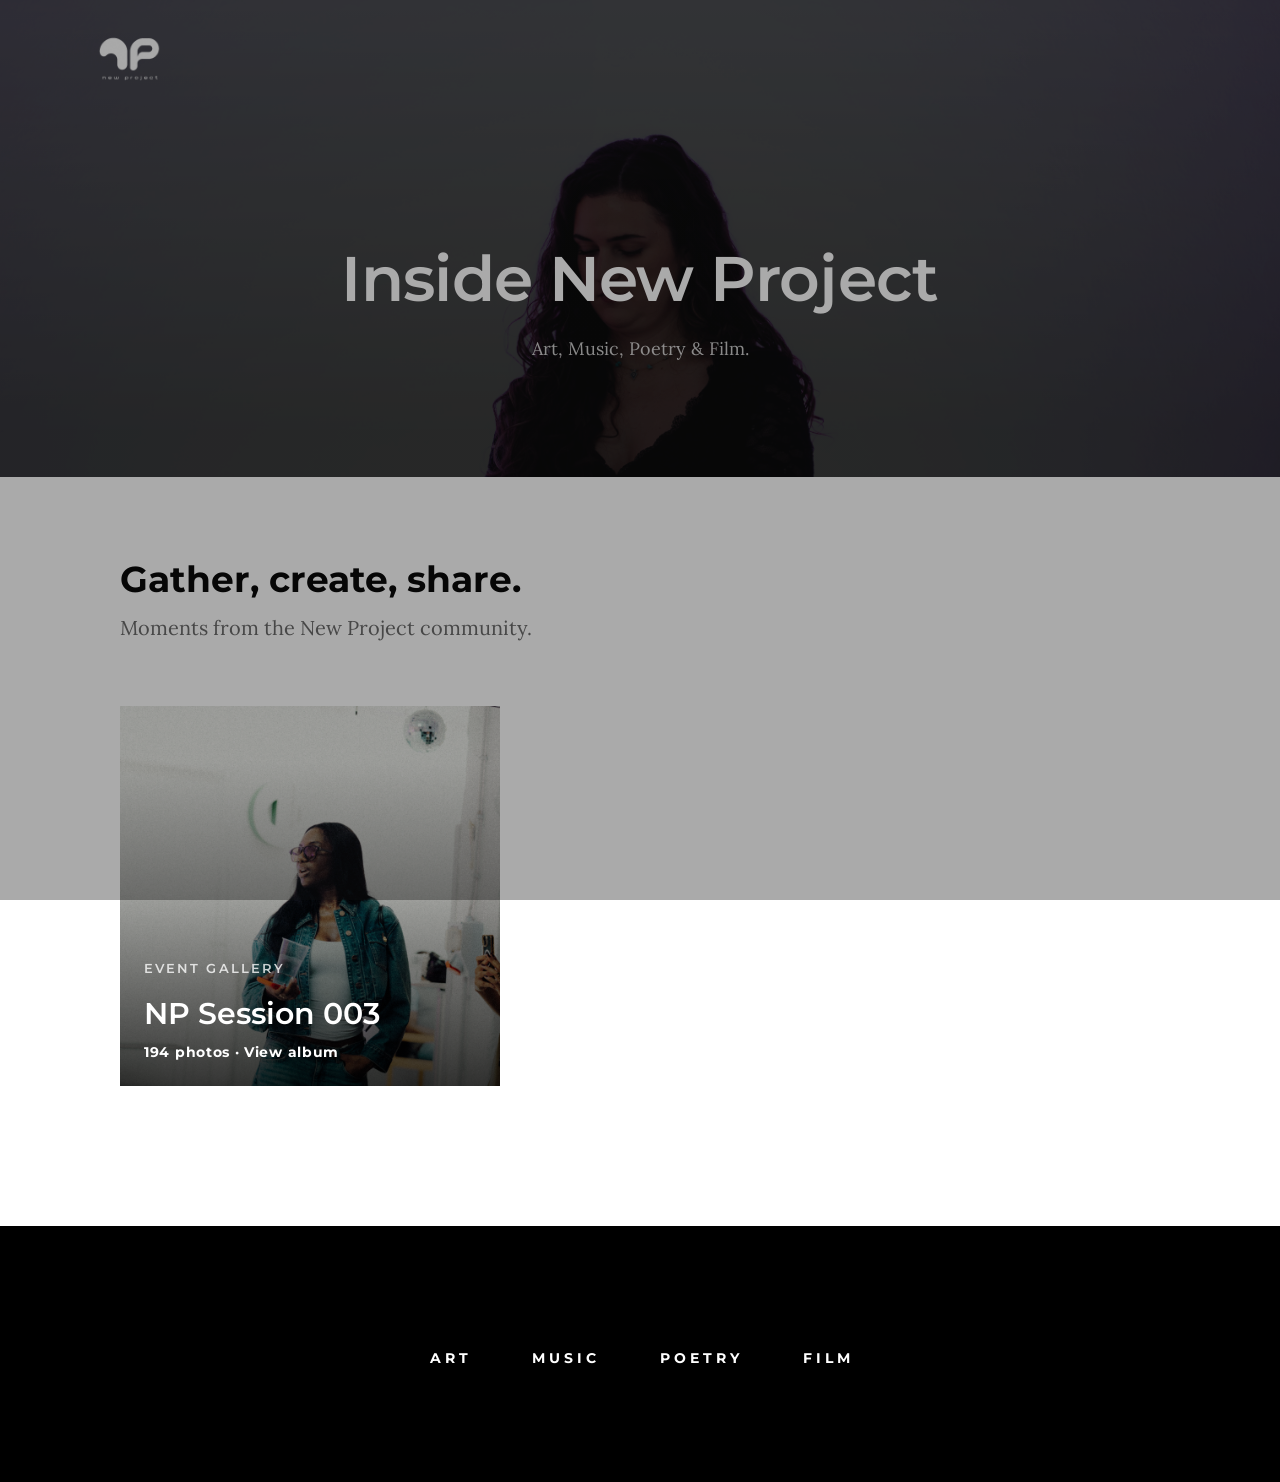
==== commit e75e53a8: "Merge branch 'main' of https://github.com/kakramills-oss/new-project" ====
--- a/events.html
+++ b/events.html
@@ -85,7 +85,7 @@
                         <span class="session-album-card__content">
                             <span class="session-album__eyebrow">Event Gallery</span>
                             <span class="session-album-card__title" id="session-003-title">NP Session 003</span>
-                            <span class="session-album-card__count">146 photos · View album</span>
+                            <span class="session-album-card__count">194 photos · View album</span>
                         </span>
                     </button>
                 </div>
@@ -1404,6 +1404,438 @@
                 <a class="gallery-download" href="photos/np%203/np_event-AL101681.jpg" download aria-label="Download NP Session 003 · Photo 146" title="Download photo">
                     <svg viewBox="0 0 24 24" aria-hidden="true" focusable="false"><path d="M12 3v11m0 0 4-4m-4 4-4-4M5 17v3h14v-3" /></svg>
                 </a>
+            <div class="column gallery-grid__item" role="listitem">
+                <a class="gallery-card" href="photos/NP1/DSC05438%20Kopie.jpg" data-gallery-image="photos/NP1/DSC05438%20Kopie.jpg" data-gallery-caption="NP1 · Photo 001">
+                    <img src="photos/NP1/DSC05438%20Kopie.jpg" alt="NP1 · Photo 001" loading="lazy">
+                    <span class="gallery-card__caption">NP1 · Photo 001</span>
+                </a>
+                <a class="gallery-download" href="photos/NP1/DSC05438%20Kopie.jpg" download aria-label="Download NP1 · Photo 001" title="Download photo">
+                    <svg viewBox="0 0 24 24" aria-hidden="true" focusable="false"><path d="M12 3v11m0 0 4-4m-4 4-4-4M5 17v3h14v-3" /></svg>
+                </a>
+            </div>
+            <div class="column gallery-grid__item" role="listitem">
+                <a class="gallery-card" href="photos/NP1/DSC05457%20Kopie.jpg" data-gallery-image="photos/NP1/DSC05457%20Kopie.jpg" data-gallery-caption="NP1 · Photo 002">
+                    <img src="photos/NP1/DSC05457%20Kopie.jpg" alt="NP1 · Photo 002" loading="lazy">
+                    <span class="gallery-card__caption">NP1 · Photo 002</span>
+                </a>
+                <a class="gallery-download" href="photos/NP1/DSC05457%20Kopie.jpg" download aria-label="Download NP1 · Photo 002" title="Download photo">
+                    <svg viewBox="0 0 24 24" aria-hidden="true" focusable="false"><path d="M12 3v11m0 0 4-4m-4 4-4-4M5 17v3h14v-3" /></svg>
+                </a>
+            </div>
+            <div class="column gallery-grid__item" role="listitem">
+                <a class="gallery-card" href="photos/NP1/DSC05469%20Kopie.jpg" data-gallery-image="photos/NP1/DSC05469%20Kopie.jpg" data-gallery-caption="NP1 · Photo 003">
+                    <img src="photos/NP1/DSC05469%20Kopie.jpg" alt="NP1 · Photo 003" loading="lazy">
+                    <span class="gallery-card__caption">NP1 · Photo 003</span>
+                </a>
+                <a class="gallery-download" href="photos/NP1/DSC05469%20Kopie.jpg" download aria-label="Download NP1 · Photo 003" title="Download photo">
+                    <svg viewBox="0 0 24 24" aria-hidden="true" focusable="false"><path d="M12 3v11m0 0 4-4m-4 4-4-4M5 17v3h14v-3" /></svg>
+                </a>
+            </div>
+            <div class="column gallery-grid__item" role="listitem">
+                <a class="gallery-card" href="photos/NP1/DSC05471%20Kopie.jpg" data-gallery-image="photos/NP1/DSC05471%20Kopie.jpg" data-gallery-caption="NP1 · Photo 004">
+                    <img src="photos/NP1/DSC05471%20Kopie.jpg" alt="NP1 · Photo 004" loading="lazy">
+                    <span class="gallery-card__caption">NP1 · Photo 004</span>
+                </a>
+                <a class="gallery-download" href="photos/NP1/DSC05471%20Kopie.jpg" download aria-label="Download NP1 · Photo 004" title="Download photo">
+                    <svg viewBox="0 0 24 24" aria-hidden="true" focusable="false"><path d="M12 3v11m0 0 4-4m-4 4-4-4M5 17v3h14v-3" /></svg>
+                </a>
+            </div>
+            <div class="column gallery-grid__item" role="listitem">
+                <a class="gallery-card" href="photos/NP1/DSC05474%20Kopie.jpg" data-gallery-image="photos/NP1/DSC05474%20Kopie.jpg" data-gallery-caption="NP1 · Photo 005">
+                    <img src="photos/NP1/DSC05474%20Kopie.jpg" alt="NP1 · Photo 005" loading="lazy">
+                    <span class="gallery-card__caption">NP1 · Photo 005</span>
+                </a>
+                <a class="gallery-download" href="photos/NP1/DSC05474%20Kopie.jpg" download aria-label="Download NP1 · Photo 005" title="Download photo">
+                    <svg viewBox="0 0 24 24" aria-hidden="true" focusable="false"><path d="M12 3v11m0 0 4-4m-4 4-4-4M5 17v3h14v-3" /></svg>
+                </a>
+            </div>
+            <div class="column gallery-grid__item" role="listitem">
+                <a class="gallery-card" href="photos/NP1/DSC05478%20Kopie.jpg" data-gallery-image="photos/NP1/DSC05478%20Kopie.jpg" data-gallery-caption="NP1 · Photo 006">
+                    <img src="photos/NP1/DSC05478%20Kopie.jpg" alt="NP1 · Photo 006" loading="lazy">
+                    <span class="gallery-card__caption">NP1 · Photo 006</span>
+                </a>
+                <a class="gallery-download" href="photos/NP1/DSC05478%20Kopie.jpg" download aria-label="Download NP1 · Photo 006" title="Download photo">
+                    <svg viewBox="0 0 24 24" aria-hidden="true" focusable="false"><path d="M12 3v11m0 0 4-4m-4 4-4-4M5 17v3h14v-3" /></svg>
+                </a>
+            </div>
+            <div class="column gallery-grid__item" role="listitem">
+                <a class="gallery-card" href="photos/NP1/DSC05483%20Kopie.jpg" data-gallery-image="photos/NP1/DSC05483%20Kopie.jpg" data-gallery-caption="NP1 · Photo 007">
+                    <img src="photos/NP1/DSC05483%20Kopie.jpg" alt="NP1 · Photo 007" loading="lazy">
+                    <span class="gallery-card__caption">NP1 · Photo 007</span>
+                </a>
+                <a class="gallery-download" href="photos/NP1/DSC05483%20Kopie.jpg" download aria-label="Download NP1 · Photo 007" title="Download photo">
+                    <svg viewBox="0 0 24 24" aria-hidden="true" focusable="false"><path d="M12 3v11m0 0 4-4m-4 4-4-4M5 17v3h14v-3" /></svg>
+                </a>
+            </div>
+            <div class="column gallery-grid__item" role="listitem">
+                <a class="gallery-card" href="photos/NP1/DSC05493%20Kopie.jpg" data-gallery-image="photos/NP1/DSC05493%20Kopie.jpg" data-gallery-caption="NP1 · Photo 008">
+                    <img src="photos/NP1/DSC05493%20Kopie.jpg" alt="NP1 · Photo 008" loading="lazy">
+                    <span class="gallery-card__caption">NP1 · Photo 008</span>
+                </a>
+                <a class="gallery-download" href="photos/NP1/DSC05493%20Kopie.jpg" download aria-label="Download NP1 · Photo 008" title="Download photo">
+                    <svg viewBox="0 0 24 24" aria-hidden="true" focusable="false"><path d="M12 3v11m0 0 4-4m-4 4-4-4M5 17v3h14v-3" /></svg>
+                </a>
+            </div>
+            <div class="column gallery-grid__item" role="listitem">
+                <a class="gallery-card" href="photos/NP1/DSC05497%20Kopie.jpg" data-gallery-image="photos/NP1/DSC05497%20Kopie.jpg" data-gallery-caption="NP1 · Photo 009">
+                    <img src="photos/NP1/DSC05497%20Kopie.jpg" alt="NP1 · Photo 009" loading="lazy">
+                    <span class="gallery-card__caption">NP1 · Photo 009</span>
+                </a>
+                <a class="gallery-download" href="photos/NP1/DSC05497%20Kopie.jpg" download aria-label="Download NP1 · Photo 009" title="Download photo">
+                    <svg viewBox="0 0 24 24" aria-hidden="true" focusable="false"><path d="M12 3v11m0 0 4-4m-4 4-4-4M5 17v3h14v-3" /></svg>
+                </a>
+            </div>
+            <div class="column gallery-grid__item" role="listitem">
+                <a class="gallery-card" href="photos/NP1/DSC05514%20Kopie.jpg" data-gallery-image="photos/NP1/DSC05514%20Kopie.jpg" data-gallery-caption="NP1 · Photo 010">
+                    <img src="photos/NP1/DSC05514%20Kopie.jpg" alt="NP1 · Photo 010" loading="lazy">
+                    <span class="gallery-card__caption">NP1 · Photo 010</span>
+                </a>
+                <a class="gallery-download" href="photos/NP1/DSC05514%20Kopie.jpg" download aria-label="Download NP1 · Photo 010" title="Download photo">
+                    <svg viewBox="0 0 24 24" aria-hidden="true" focusable="false"><path d="M12 3v11m0 0 4-4m-4 4-4-4M5 17v3h14v-3" /></svg>
+                </a>
+            </div>
+            <div class="column gallery-grid__item" role="listitem">
+                <a class="gallery-card" href="photos/NP1/DSC05516%20Kopie.jpg" data-gallery-image="photos/NP1/DSC05516%20Kopie.jpg" data-gallery-caption="NP1 · Photo 011">
+                    <img src="photos/NP1/DSC05516%20Kopie.jpg" alt="NP1 · Photo 011" loading="lazy">
+                    <span class="gallery-card__caption">NP1 · Photo 011</span>
+                </a>
+                <a class="gallery-download" href="photos/NP1/DSC05516%20Kopie.jpg" download aria-label="Download NP1 · Photo 011" title="Download photo">
+                    <svg viewBox="0 0 24 24" aria-hidden="true" focusable="false"><path d="M12 3v11m0 0 4-4m-4 4-4-4M5 17v3h14v-3" /></svg>
+                </a>
+            </div>
+            <div class="column gallery-grid__item" role="listitem">
+                <a class="gallery-card" href="photos/NP1/DSC05523%20Kopie.jpg" data-gallery-image="photos/NP1/DSC05523%20Kopie.jpg" data-gallery-caption="NP1 · Photo 012">
+                    <img src="photos/NP1/DSC05523%20Kopie.jpg" alt="NP1 · Photo 012" loading="lazy">
+                    <span class="gallery-card__caption">NP1 · Photo 012</span>
+                </a>
+                <a class="gallery-download" href="photos/NP1/DSC05523%20Kopie.jpg" download aria-label="Download NP1 · Photo 012" title="Download photo">
+                    <svg viewBox="0 0 24 24" aria-hidden="true" focusable="false"><path d="M12 3v11m0 0 4-4m-4 4-4-4M5 17v3h14v-3" /></svg>
+                </a>
+            </div>
+            <div class="column gallery-grid__item" role="listitem">
+                <a class="gallery-card" href="photos/NP1/DSC05525%20Kopie.jpg" data-gallery-image="photos/NP1/DSC05525%20Kopie.jpg" data-gallery-caption="NP1 · Photo 013">
+                    <img src="photos/NP1/DSC05525%20Kopie.jpg" alt="NP1 · Photo 013" loading="lazy">
+                    <span class="gallery-card__caption">NP1 · Photo 013</span>
+                </a>
+                <a class="gallery-download" href="photos/NP1/DSC05525%20Kopie.jpg" download aria-label="Download NP1 · Photo 013" title="Download photo">
+                    <svg viewBox="0 0 24 24" aria-hidden="true" focusable="false"><path d="M12 3v11m0 0 4-4m-4 4-4-4M5 17v3h14v-3" /></svg>
+                </a>
+            </div>
+            <div class="column gallery-grid__item" role="listitem">
+                <a class="gallery-card" href="photos/NP1/DSC05532%20Kopie.jpg" data-gallery-image="photos/NP1/DSC05532%20Kopie.jpg" data-gallery-caption="NP1 · Photo 014">
+                    <img src="photos/NP1/DSC05532%20Kopie.jpg" alt="NP1 · Photo 014" loading="lazy">
+                    <span class="gallery-card__caption">NP1 · Photo 014</span>
+                </a>
+                <a class="gallery-download" href="photos/NP1/DSC05532%20Kopie.jpg" download aria-label="Download NP1 · Photo 014" title="Download photo">
+                    <svg viewBox="0 0 24 24" aria-hidden="true" focusable="false"><path d="M12 3v11m0 0 4-4m-4 4-4-4M5 17v3h14v-3" /></svg>
+                </a>
+            </div>
+            <div class="column gallery-grid__item" role="listitem">
+                <a class="gallery-card" href="photos/NP1/DSC05538%20Kopie-2.jpg" data-gallery-image="photos/NP1/DSC05538%20Kopie-2.jpg" data-gallery-caption="NP1 · Photo 015">
+                    <img src="photos/NP1/DSC05538%20Kopie-2.jpg" alt="NP1 · Photo 015" loading="lazy">
+                    <span class="gallery-card__caption">NP1 · Photo 015</span>
+                </a>
+                <a class="gallery-download" href="photos/NP1/DSC05538%20Kopie-2.jpg" download aria-label="Download NP1 · Photo 015" title="Download photo">
+                    <svg viewBox="0 0 24 24" aria-hidden="true" focusable="false"><path d="M12 3v11m0 0 4-4m-4 4-4-4M5 17v3h14v-3" /></svg>
+                </a>
+            </div>
+            <div class="column gallery-grid__item" role="listitem">
+                <a class="gallery-card" href="photos/NP1/DSC05539%20Kopie-2.jpg" data-gallery-image="photos/NP1/DSC05539%20Kopie-2.jpg" data-gallery-caption="NP1 · Photo 016">
+                    <img src="photos/NP1/DSC05539%20Kopie-2.jpg" alt="NP1 · Photo 016" loading="lazy">
+                    <span class="gallery-card__caption">NP1 · Photo 016</span>
+                </a>
+                <a class="gallery-download" href="photos/NP1/DSC05539%20Kopie-2.jpg" download aria-label="Download NP1 · Photo 016" title="Download photo">
+                    <svg viewBox="0 0 24 24" aria-hidden="true" focusable="false"><path d="M12 3v11m0 0 4-4m-4 4-4-4M5 17v3h14v-3" /></svg>
+                </a>
+            </div>
+            <div class="column gallery-grid__item" role="listitem">
+                <a class="gallery-card" href="photos/NP1/DSC05546%20Kopie-2.jpg" data-gallery-image="photos/NP1/DSC05546%20Kopie-2.jpg" data-gallery-caption="NP1 · Photo 017">
+                    <img src="photos/NP1/DSC05546%20Kopie-2.jpg" alt="NP1 · Photo 017" loading="lazy">
+                    <span class="gallery-card__caption">NP1 · Photo 017</span>
+                </a>
+                <a class="gallery-download" href="photos/NP1/DSC05546%20Kopie-2.jpg" download aria-label="Download NP1 · Photo 017" title="Download photo">
+                    <svg viewBox="0 0 24 24" aria-hidden="true" focusable="false"><path d="M12 3v11m0 0 4-4m-4 4-4-4M5 17v3h14v-3" /></svg>
+                </a>
+            </div>
+            <div class="column gallery-grid__item" role="listitem">
+                <a class="gallery-card" href="photos/NP1/DSC05555%20Kopie-2.jpg" data-gallery-image="photos/NP1/DSC05555%20Kopie-2.jpg" data-gallery-caption="NP1 · Photo 018">
+                    <img src="photos/NP1/DSC05555%20Kopie-2.jpg" alt="NP1 · Photo 018" loading="lazy">
+                    <span class="gallery-card__caption">NP1 · Photo 018</span>
+                </a>
+                <a class="gallery-download" href="photos/NP1/DSC05555%20Kopie-2.jpg" download aria-label="Download NP1 · Photo 018" title="Download photo">
+                    <svg viewBox="0 0 24 24" aria-hidden="true" focusable="false"><path d="M12 3v11m0 0 4-4m-4 4-4-4M5 17v3h14v-3" /></svg>
+                </a>
+            </div>
+            <div class="column gallery-grid__item" role="listitem">
+                <a class="gallery-card" href="photos/NP1/DSC05557%20Kopie-2.jpg" data-gallery-image="photos/NP1/DSC05557%20Kopie-2.jpg" data-gallery-caption="NP1 · Photo 019">
+                    <img src="photos/NP1/DSC05557%20Kopie-2.jpg" alt="NP1 · Photo 019" loading="lazy">
+                    <span class="gallery-card__caption">NP1 · Photo 019</span>
+                </a>
+                <a class="gallery-download" href="photos/NP1/DSC05557%20Kopie-2.jpg" download aria-label="Download NP1 · Photo 019" title="Download photo">
+                    <svg viewBox="0 0 24 24" aria-hidden="true" focusable="false"><path d="M12 3v11m0 0 4-4m-4 4-4-4M5 17v3h14v-3" /></svg>
+                </a>
+            </div>
+            <div class="column gallery-grid__item" role="listitem">
+                <a class="gallery-card" href="photos/NP1/DSC05563%20Kopie-2.jpg" data-gallery-image="photos/NP1/DSC05563%20Kopie-2.jpg" data-gallery-caption="NP1 · Photo 020">
+                    <img src="photos/NP1/DSC05563%20Kopie-2.jpg" alt="NP1 · Photo 020" loading="lazy">
+                    <span class="gallery-card__caption">NP1 · Photo 020</span>
+                </a>
+                <a class="gallery-download" href="photos/NP1/DSC05563%20Kopie-2.jpg" download aria-label="Download NP1 · Photo 020" title="Download photo">
+                    <svg viewBox="0 0 24 24" aria-hidden="true" focusable="false"><path d="M12 3v11m0 0 4-4m-4 4-4-4M5 17v3h14v-3" /></svg>
+                </a>
+            </div>
+            <div class="column gallery-grid__item" role="listitem">
+                <a class="gallery-card" href="photos/NP1/DSC05572%20Kopie.jpg" data-gallery-image="photos/NP1/DSC05572%20Kopie.jpg" data-gallery-caption="NP1 · Photo 021">
+                    <img src="photos/NP1/DSC05572%20Kopie.jpg" alt="NP1 · Photo 021" loading="lazy">
+                    <span class="gallery-card__caption">NP1 · Photo 021</span>
+                </a>
+                <a class="gallery-download" href="photos/NP1/DSC05572%20Kopie.jpg" download aria-label="Download NP1 · Photo 021" title="Download photo">
+                    <svg viewBox="0 0 24 24" aria-hidden="true" focusable="false"><path d="M12 3v11m0 0 4-4m-4 4-4-4M5 17v3h14v-3" /></svg>
+                </a>
+            </div>
+            <div class="column gallery-grid__item" role="listitem">
+                <a class="gallery-card" href="photos/NP1/DSC05574%20Kopie.jpg" data-gallery-image="photos/NP1/DSC05574%20Kopie.jpg" data-gallery-caption="NP1 · Photo 022">
+                    <img src="photos/NP1/DSC05574%20Kopie.jpg" alt="NP1 · Photo 022" loading="lazy">
+                    <span class="gallery-card__caption">NP1 · Photo 022</span>
+                </a>
+                <a class="gallery-download" href="photos/NP1/DSC05574%20Kopie.jpg" download aria-label="Download NP1 · Photo 022" title="Download photo">
+                    <svg viewBox="0 0 24 24" aria-hidden="true" focusable="false"><path d="M12 3v11m0 0 4-4m-4 4-4-4M5 17v3h14v-3" /></svg>
+                </a>
+            </div>
+            <div class="column gallery-grid__item" role="listitem">
+                <a class="gallery-card" href="photos/NP1/DSC05610%20Kopie.jpg" data-gallery-image="photos/NP1/DSC05610%20Kopie.jpg" data-gallery-caption="NP1 · Photo 023">
+                    <img src="photos/NP1/DSC05610%20Kopie.jpg" alt="NP1 · Photo 023" loading="lazy">
+                    <span class="gallery-card__caption">NP1 · Photo 023</span>
+                </a>
+                <a class="gallery-download" href="photos/NP1/DSC05610%20Kopie.jpg" download aria-label="Download NP1 · Photo 023" title="Download photo">
+                    <svg viewBox="0 0 24 24" aria-hidden="true" focusable="false"><path d="M12 3v11m0 0 4-4m-4 4-4-4M5 17v3h14v-3" /></svg>
+                </a>
+            </div>
+            <div class="column gallery-grid__item" role="listitem">
+                <a class="gallery-card" href="photos/NP1/DSC05614%20Kopie-2.jpg" data-gallery-image="photos/NP1/DSC05614%20Kopie-2.jpg" data-gallery-caption="NP1 · Photo 024">
+                    <img src="photos/NP1/DSC05614%20Kopie-2.jpg" alt="NP1 · Photo 024" loading="lazy">
+                    <span class="gallery-card__caption">NP1 · Photo 024</span>
+                </a>
+                <a class="gallery-download" href="photos/NP1/DSC05614%20Kopie-2.jpg" download aria-label="Download NP1 · Photo 024" title="Download photo">
+                    <svg viewBox="0 0 24 24" aria-hidden="true" focusable="false"><path d="M12 3v11m0 0 4-4m-4 4-4-4M5 17v3h14v-3" /></svg>
+                </a>
+            </div>
+            <div class="column gallery-grid__item" role="listitem">
+                <a class="gallery-card" href="photos/NP1/DSC05619%20Kopie-2.jpg" data-gallery-image="photos/NP1/DSC05619%20Kopie-2.jpg" data-gallery-caption="NP1 · Photo 025">
+                    <img src="photos/NP1/DSC05619%20Kopie-2.jpg" alt="NP1 · Photo 025" loading="lazy">
+                    <span class="gallery-card__caption">NP1 · Photo 025</span>
+                </a>
+                <a class="gallery-download" href="photos/NP1/DSC05619%20Kopie-2.jpg" download aria-label="Download NP1 · Photo 025" title="Download photo">
+                    <svg viewBox="0 0 24 24" aria-hidden="true" focusable="false"><path d="M12 3v11m0 0 4-4m-4 4-4-4M5 17v3h14v-3" /></svg>
+                </a>
+            </div>
+            <div class="column gallery-grid__item" role="listitem">
+                <a class="gallery-card" href="photos/NP1/DSC05621%20Kopie-3.jpg" data-gallery-image="photos/NP1/DSC05621%20Kopie-3.jpg" data-gallery-caption="NP1 · Photo 026">
+                    <img src="photos/NP1/DSC05621%20Kopie-3.jpg" alt="NP1 · Photo 026" loading="lazy">
+                    <span class="gallery-card__caption">NP1 · Photo 026</span>
+                </a>
+                <a class="gallery-download" href="photos/NP1/DSC05621%20Kopie-3.jpg" download aria-label="Download NP1 · Photo 026" title="Download photo">
+                    <svg viewBox="0 0 24 24" aria-hidden="true" focusable="false"><path d="M12 3v11m0 0 4-4m-4 4-4-4M5 17v3h14v-3" /></svg>
+                </a>
+            </div>
+            <div class="column gallery-grid__item" role="listitem">
+                <a class="gallery-card" href="photos/NP1/DSC05634%20Kopie-2.jpg" data-gallery-image="photos/NP1/DSC05634%20Kopie-2.jpg" data-gallery-caption="NP1 · Photo 027">
+                    <img src="photos/NP1/DSC05634%20Kopie-2.jpg" alt="NP1 · Photo 027" loading="lazy">
+                    <span class="gallery-card__caption">NP1 · Photo 027</span>
+                </a>
+                <a class="gallery-download" href="photos/NP1/DSC05634%20Kopie-2.jpg" download aria-label="Download NP1 · Photo 027" title="Download photo">
+                    <svg viewBox="0 0 24 24" aria-hidden="true" focusable="false"><path d="M12 3v11m0 0 4-4m-4 4-4-4M5 17v3h14v-3" /></svg>
+                </a>
+            </div>
+            <div class="column gallery-grid__item" role="listitem">
+                <a class="gallery-card" href="photos/NP1/DSC05640%20Kopie-2.jpg" data-gallery-image="photos/NP1/DSC05640%20Kopie-2.jpg" data-gallery-caption="NP1 · Photo 028">
+                    <img src="photos/NP1/DSC05640%20Kopie-2.jpg" alt="NP1 · Photo 028" loading="lazy">
+                    <span class="gallery-card__caption">NP1 · Photo 028</span>
+                </a>
+                <a class="gallery-download" href="photos/NP1/DSC05640%20Kopie-2.jpg" download aria-label="Download NP1 · Photo 028" title="Download photo">
+                    <svg viewBox="0 0 24 24" aria-hidden="true" focusable="false"><path d="M12 3v11m0 0 4-4m-4 4-4-4M5 17v3h14v-3" /></svg>
+                </a>
+            </div>
+            <div class="column gallery-grid__item" role="listitem">
+                <a class="gallery-card" href="photos/NP1/DSC05645%20Kopie.jpg" data-gallery-image="photos/NP1/DSC05645%20Kopie.jpg" data-gallery-caption="NP1 · Photo 029">
+                    <img src="photos/NP1/DSC05645%20Kopie.jpg" alt="NP1 · Photo 029" loading="lazy">
+                    <span class="gallery-card__caption">NP1 · Photo 029</span>
+                </a>
+                <a class="gallery-download" href="photos/NP1/DSC05645%20Kopie.jpg" download aria-label="Download NP1 · Photo 029" title="Download photo">
+                    <svg viewBox="0 0 24 24" aria-hidden="true" focusable="false"><path d="M12 3v11m0 0 4-4m-4 4-4-4M5 17v3h14v-3" /></svg>
+                </a>
+            </div>
+            <div class="column gallery-grid__item" role="listitem">
+                <a class="gallery-card" href="photos/NP1/DSC05648%20Kopie.jpg" data-gallery-image="photos/NP1/DSC05648%20Kopie.jpg" data-gallery-caption="NP1 · Photo 030">
+                    <img src="photos/NP1/DSC05648%20Kopie.jpg" alt="NP1 · Photo 030" loading="lazy">
+                    <span class="gallery-card__caption">NP1 · Photo 030</span>
+                </a>
+                <a class="gallery-download" href="photos/NP1/DSC05648%20Kopie.jpg" download aria-label="Download NP1 · Photo 030" title="Download photo">
+                    <svg viewBox="0 0 24 24" aria-hidden="true" focusable="false"><path d="M12 3v11m0 0 4-4m-4 4-4-4M5 17v3h14v-3" /></svg>
+                </a>
+            </div>
+            <div class="column gallery-grid__item" role="listitem">
+                <a class="gallery-card" href="photos/NP1/DSC05653%20Kopie.jpg" data-gallery-image="photos/NP1/DSC05653%20Kopie.jpg" data-gallery-caption="NP1 · Photo 031">
+                    <img src="photos/NP1/DSC05653%20Kopie.jpg" alt="NP1 · Photo 031" loading="lazy">
+                    <span class="gallery-card__caption">NP1 · Photo 031</span>
+                </a>
+                <a class="gallery-download" href="photos/NP1/DSC05653%20Kopie.jpg" download aria-label="Download NP1 · Photo 031" title="Download photo">
+                    <svg viewBox="0 0 24 24" aria-hidden="true" focusable="false"><path d="M12 3v11m0 0 4-4m-4 4-4-4M5 17v3h14v-3" /></svg>
+                </a>
+            </div>
+            <div class="column gallery-grid__item" role="listitem">
+                <a class="gallery-card" href="photos/NP1/DSC05695%20Kopie.jpg" data-gallery-image="photos/NP1/DSC05695%20Kopie.jpg" data-gallery-caption="NP1 · Photo 032">
+                    <img src="photos/NP1/DSC05695%20Kopie.jpg" alt="NP1 · Photo 032" loading="lazy">
+                    <span class="gallery-card__caption">NP1 · Photo 032</span>
+                </a>
+                <a class="gallery-download" href="photos/NP1/DSC05695%20Kopie.jpg" download aria-label="Download NP1 · Photo 032" title="Download photo">
+                    <svg viewBox="0 0 24 24" aria-hidden="true" focusable="false"><path d="M12 3v11m0 0 4-4m-4 4-4-4M5 17v3h14v-3" /></svg>
+                </a>
+            </div>
+            <div class="column gallery-grid__item" role="listitem">
+                <a class="gallery-card" href="photos/NP1/DSC05702%20Kopie.jpg" data-gallery-image="photos/NP1/DSC05702%20Kopie.jpg" data-gallery-caption="NP1 · Photo 033">
+                    <img src="photos/NP1/DSC05702%20Kopie.jpg" alt="NP1 · Photo 033" loading="lazy">
+                    <span class="gallery-card__caption">NP1 · Photo 033</span>
+                </a>
+                <a class="gallery-download" href="photos/NP1/DSC05702%20Kopie.jpg" download aria-label="Download NP1 · Photo 033" title="Download photo">
+                    <svg viewBox="0 0 24 24" aria-hidden="true" focusable="false"><path d="M12 3v11m0 0 4-4m-4 4-4-4M5 17v3h14v-3" /></svg>
+                </a>
+            </div>
+            <div class="column gallery-grid__item" role="listitem">
+                <a class="gallery-card" href="photos/NP1/DSC05705%20Kopie.jpg" data-gallery-image="photos/NP1/DSC05705%20Kopie.jpg" data-gallery-caption="NP1 · Photo 034">
+                    <img src="photos/NP1/DSC05705%20Kopie.jpg" alt="NP1 · Photo 034" loading="lazy">
+                    <span class="gallery-card__caption">NP1 · Photo 034</span>
+                </a>
+                <a class="gallery-download" href="photos/NP1/DSC05705%20Kopie.jpg" download aria-label="Download NP1 · Photo 034" title="Download photo">
+                    <svg viewBox="0 0 24 24" aria-hidden="true" focusable="false"><path d="M12 3v11m0 0 4-4m-4 4-4-4M5 17v3h14v-3" /></svg>
+                </a>
+            </div>
+            <div class="column gallery-grid__item" role="listitem">
+                <a class="gallery-card" href="photos/NP1/DSC05714%20Kopie.jpg" data-gallery-image="photos/NP1/DSC05714%20Kopie.jpg" data-gallery-caption="NP1 · Photo 035">
+                    <img src="photos/NP1/DSC05714%20Kopie.jpg" alt="NP1 · Photo 035" loading="lazy">
+                    <span class="gallery-card__caption">NP1 · Photo 035</span>
+                </a>
+                <a class="gallery-download" href="photos/NP1/DSC05714%20Kopie.jpg" download aria-label="Download NP1 · Photo 035" title="Download photo">
+                    <svg viewBox="0 0 24 24" aria-hidden="true" focusable="false"><path d="M12 3v11m0 0 4-4m-4 4-4-4M5 17v3h14v-3" /></svg>
+                </a>
+            </div>
+            <div class="column gallery-grid__item" role="listitem">
+                <a class="gallery-card" href="photos/NP1/DSC05740%20Kopie-2.jpg" data-gallery-image="photos/NP1/DSC05740%20Kopie-2.jpg" data-gallery-caption="NP1 · Photo 036">
+                    <img src="photos/NP1/DSC05740%20Kopie-2.jpg" alt="NP1 · Photo 036" loading="lazy">
+                    <span class="gallery-card__caption">NP1 · Photo 036</span>
+                </a>
+                <a class="gallery-download" href="photos/NP1/DSC05740%20Kopie-2.jpg" download aria-label="Download NP1 · Photo 036" title="Download photo">
+                    <svg viewBox="0 0 24 24" aria-hidden="true" focusable="false"><path d="M12 3v11m0 0 4-4m-4 4-4-4M5 17v3h14v-3" /></svg>
+                </a>
+            </div>
+            <div class="column gallery-grid__item" role="listitem">
+                <a class="gallery-card" href="photos/NP1/DSC05742%20Kopie.jpg" data-gallery-image="photos/NP1/DSC05742%20Kopie.jpg" data-gallery-caption="NP1 · Photo 037">
+                    <img src="photos/NP1/DSC05742%20Kopie.jpg" alt="NP1 · Photo 037" loading="lazy">
+                    <span class="gallery-card__caption">NP1 · Photo 037</span>
+                </a>
+                <a class="gallery-download" href="photos/NP1/DSC05742%20Kopie.jpg" download aria-label="Download NP1 · Photo 037" title="Download photo">
+                    <svg viewBox="0 0 24 24" aria-hidden="true" focusable="false"><path d="M12 3v11m0 0 4-4m-4 4-4-4M5 17v3h14v-3" /></svg>
+                </a>
+            </div>
+            <div class="column gallery-grid__item" role="listitem">
+                <a class="gallery-card" href="photos/NP1/DSC05744%20Kopie-2.jpg" data-gallery-image="photos/NP1/DSC05744%20Kopie-2.jpg" data-gallery-caption="NP1 · Photo 038">
+                    <img src="photos/NP1/DSC05744%20Kopie-2.jpg" alt="NP1 · Photo 038" loading="lazy">
+                    <span class="gallery-card__caption">NP1 · Photo 038</span>
+                </a>
+                <a class="gallery-download" href="photos/NP1/DSC05744%20Kopie-2.jpg" download aria-label="Download NP1 · Photo 038" title="Download photo">
+                    <svg viewBox="0 0 24 24" aria-hidden="true" focusable="false"><path d="M12 3v11m0 0 4-4m-4 4-4-4M5 17v3h14v-3" /></svg>
+                </a>
+            </div>
+            <div class="column gallery-grid__item" role="listitem">
+                <a class="gallery-card" href="photos/NP1/DSC05753%20Kopie-2.jpg" data-gallery-image="photos/NP1/DSC05753%20Kopie-2.jpg" data-gallery-caption="NP1 · Photo 039">
+                    <img src="photos/NP1/DSC05753%20Kopie-2.jpg" alt="NP1 · Photo 039" loading="lazy">
+                    <span class="gallery-card__caption">NP1 · Photo 039</span>
+                </a>
+                <a class="gallery-download" href="photos/NP1/DSC05753%20Kopie-2.jpg" download aria-label="Download NP1 · Photo 039" title="Download photo">
+                    <svg viewBox="0 0 24 24" aria-hidden="true" focusable="false"><path d="M12 3v11m0 0 4-4m-4 4-4-4M5 17v3h14v-3" /></svg>
+                </a>
+            </div>
+            <div class="column gallery-grid__item" role="listitem">
+                <a class="gallery-card" href="photos/NP1/DSC05765%20Kopie.jpg" data-gallery-image="photos/NP1/DSC05765%20Kopie.jpg" data-gallery-caption="NP1 · Photo 040">
+                    <img src="photos/NP1/DSC05765%20Kopie.jpg" alt="NP1 · Photo 040" loading="lazy">
+                    <span class="gallery-card__caption">NP1 · Photo 040</span>
+                </a>
+                <a class="gallery-download" href="photos/NP1/DSC05765%20Kopie.jpg" download aria-label="Download NP1 · Photo 040" title="Download photo">
+                    <svg viewBox="0 0 24 24" aria-hidden="true" focusable="false"><path d="M12 3v11m0 0 4-4m-4 4-4-4M5 17v3h14v-3" /></svg>
+                </a>
+            </div>
+            <div class="column gallery-grid__item" role="listitem">
+                <a class="gallery-card" href="photos/NP1/DSC05767%20Kopie.jpg" data-gallery-image="photos/NP1/DSC05767%20Kopie.jpg" data-gallery-caption="NP1 · Photo 041">
+                    <img src="photos/NP1/DSC05767%20Kopie.jpg" alt="NP1 · Photo 041" loading="lazy">
+                    <span class="gallery-card__caption">NP1 · Photo 041</span>
+                </a>
+                <a class="gallery-download" href="photos/NP1/DSC05767%20Kopie.jpg" download aria-label="Download NP1 · Photo 041" title="Download photo">
+                    <svg viewBox="0 0 24 24" aria-hidden="true" focusable="false"><path d="M12 3v11m0 0 4-4m-4 4-4-4M5 17v3h14v-3" /></svg>
+                </a>
+            </div>
+            <div class="column gallery-grid__item" role="listitem">
+                <a class="gallery-card" href="photos/NP1/DSC05772%20Kopie.jpg" data-gallery-image="photos/NP1/DSC05772%20Kopie.jpg" data-gallery-caption="NP1 · Photo 042">
+                    <img src="photos/NP1/DSC05772%20Kopie.jpg" alt="NP1 · Photo 042" loading="lazy">
+                    <span class="gallery-card__caption">NP1 · Photo 042</span>
+                </a>
+                <a class="gallery-download" href="photos/NP1/DSC05772%20Kopie.jpg" download aria-label="Download NP1 · Photo 042" title="Download photo">
+                    <svg viewBox="0 0 24 24" aria-hidden="true" focusable="false"><path d="M12 3v11m0 0 4-4m-4 4-4-4M5 17v3h14v-3" /></svg>
+                </a>
+            </div>
+            <div class="column gallery-grid__item" role="listitem">
+                <a class="gallery-card" href="photos/NP1/DSC05775%20Kopie.jpg" data-gallery-image="photos/NP1/DSC05775%20Kopie.jpg" data-gallery-caption="NP1 · Photo 043">
+                    <img src="photos/NP1/DSC05775%20Kopie.jpg" alt="NP1 · Photo 043" loading="lazy">
+                    <span class="gallery-card__caption">NP1 · Photo 043</span>
+                </a>
+                <a class="gallery-download" href="photos/NP1/DSC05775%20Kopie.jpg" download aria-label="Download NP1 · Photo 043" title="Download photo">
+                    <svg viewBox="0 0 24 24" aria-hidden="true" focusable="false"><path d="M12 3v11m0 0 4-4m-4 4-4-4M5 17v3h14v-3" /></svg>
+                </a>
+            </div>
+            <div class="column gallery-grid__item" role="listitem">
+                <a class="gallery-card" href="photos/NP1/DSC05777%20Kopie.jpg" data-gallery-image="photos/NP1/DSC05777%20Kopie.jpg" data-gallery-caption="NP1 · Photo 044">
+                    <img src="photos/NP1/DSC05777%20Kopie.jpg" alt="NP1 · Photo 044" loading="lazy">
+                    <span class="gallery-card__caption">NP1 · Photo 044</span>
+                </a>
+                <a class="gallery-download" href="photos/NP1/DSC05777%20Kopie.jpg" download aria-label="Download NP1 · Photo 044" title="Download photo">
+                    <svg viewBox="0 0 24 24" aria-hidden="true" focusable="false"><path d="M12 3v11m0 0 4-4m-4 4-4-4M5 17v3h14v-3" /></svg>
+                </a>
+            </div>
+            <div class="column gallery-grid__item" role="listitem">
+                <a class="gallery-card" href="photos/NP1/DSC05778%20Kopie.jpg" data-gallery-image="photos/NP1/DSC05778%20Kopie.jpg" data-gallery-caption="NP1 · Photo 045">
+                    <img src="photos/NP1/DSC05778%20Kopie.jpg" alt="NP1 · Photo 045" loading="lazy">
+                    <span class="gallery-card__caption">NP1 · Photo 045</span>
+                </a>
+                <a class="gallery-download" href="photos/NP1/DSC05778%20Kopie.jpg" download aria-label="Download NP1 · Photo 045" title="Download photo">
+                    <svg viewBox="0 0 24 24" aria-hidden="true" focusable="false"><path d="M12 3v11m0 0 4-4m-4 4-4-4M5 17v3h14v-3" /></svg>
+                </a>
+            </div>
+            <div class="column gallery-grid__item" role="listitem">
+                <a class="gallery-card" href="photos/NP1/DSC05785%20Kopie.jpg" data-gallery-image="photos/NP1/DSC05785%20Kopie.jpg" data-gallery-caption="NP1 · Photo 046">
+                    <img src="photos/NP1/DSC05785%20Kopie.jpg" alt="NP1 · Photo 046" loading="lazy">
+                    <span class="gallery-card__caption">NP1 · Photo 046</span>
+                </a>
+                <a class="gallery-download" href="photos/NP1/DSC05785%20Kopie.jpg" download aria-label="Download NP1 · Photo 046" title="Download photo">
+                    <svg viewBox="0 0 24 24" aria-hidden="true" focusable="false"><path d="M12 3v11m0 0 4-4m-4 4-4-4M5 17v3h14v-3" /></svg>
+                </a>
+            </div>
+            <div class="column gallery-grid__item" role="listitem">
+                <a class="gallery-card" href="photos/NP1/DSC05786%20Kopie.jpg" data-gallery-image="photos/NP1/DSC05786%20Kopie.jpg" data-gallery-caption="NP1 · Photo 047">
+                    <img src="photos/NP1/DSC05786%20Kopie.jpg" alt="NP1 · Photo 047" loading="lazy">
+                    <span class="gallery-card__caption">NP1 · Photo 047</span>
+                </a>
+                <a class="gallery-download" href="photos/NP1/DSC05786%20Kopie.jpg" download aria-label="Download NP1 · Photo 047" title="Download photo">
+                    <svg viewBox="0 0 24 24" aria-hidden="true" focusable="false"><path d="M12 3v11m0 0 4-4m-4 4-4-4M5 17v3h14v-3" /></svg>
+                </a>
+            </div>
+            <div class="column gallery-grid__item" role="listitem">
+                <a class="gallery-card" href="photos/NP1/DSC05788%20Kopie.jpg" data-gallery-image="photos/NP1/DSC05788%20Kopie.jpg" data-gallery-caption="NP1 · Photo 048">
+                    <img src="photos/NP1/DSC05788%20Kopie.jpg" alt="NP1 · Photo 048" loading="lazy">
+                    <span class="gallery-card__caption">NP1 · Photo 048</span>
+                </a>
+                <a class="gallery-download" href="photos/NP1/DSC05788%20Kopie.jpg" download aria-label="Download NP1 · Photo 048" title="Download photo">
+                    <svg viewBox="0 0 24 24" aria-hidden="true" focusable="false"><path d="M12 3v11m0 0 4-4m-4 4-4-4M5 17v3h14v-3" /></svg>
+                </a>
+            </div>
             </div>
             </div>
         </section>
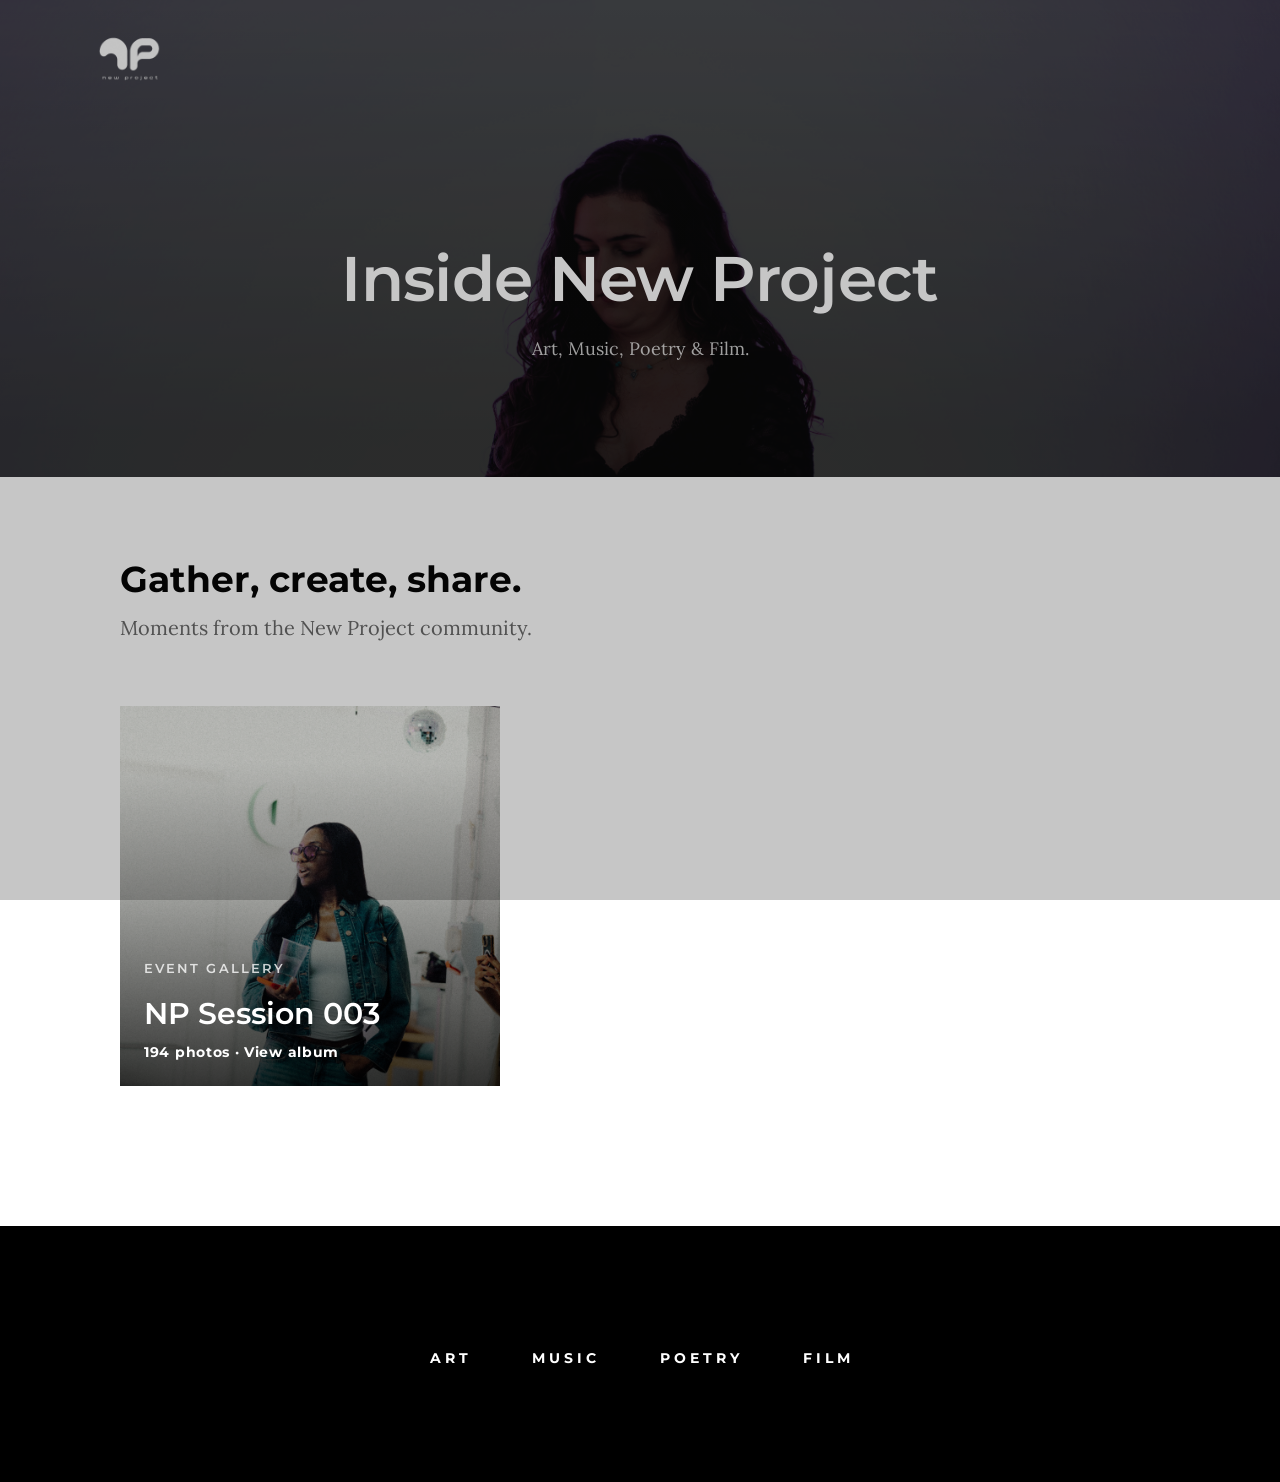
==== commit 167faa46: "Merge branch 'main' of https://github.com/kakramills-oss/new-project" ====
--- a/events.html
+++ b/events.html
@@ -1405,434 +1405,434 @@
                     <svg viewBox="0 0 24 24" aria-hidden="true" focusable="false"><path d="M12 3v11m0 0 4-4m-4 4-4-4M5 17v3h14v-3" /></svg>
                 </a>
             <div class="column gallery-grid__item" role="listitem">
-                <a class="gallery-card" href="photos/NP1/DSC05438%20Kopie.jpg" data-gallery-image="photos/NP1/DSC05438%20Kopie.jpg" data-gallery-caption="NP1 · Photo 001">
-                    <img src="photos/NP1/DSC05438%20Kopie.jpg" alt="NP1 · Photo 001" loading="lazy">
-                    <span class="gallery-card__caption">NP1 · Photo 001</span>
-                </a>
-                <a class="gallery-download" href="photos/NP1/DSC05438%20Kopie.jpg" download aria-label="Download NP1 · Photo 001" title="Download photo">
-                    <svg viewBox="0 0 24 24" aria-hidden="true" focusable="false"><path d="M12 3v11m0 0 4-4m-4 4-4-4M5 17v3h14v-3" /></svg>
-                </a>
-            </div>
-            <div class="column gallery-grid__item" role="listitem">
-                <a class="gallery-card" href="photos/NP1/DSC05457%20Kopie.jpg" data-gallery-image="photos/NP1/DSC05457%20Kopie.jpg" data-gallery-caption="NP1 · Photo 002">
-                    <img src="photos/NP1/DSC05457%20Kopie.jpg" alt="NP1 · Photo 002" loading="lazy">
-                    <span class="gallery-card__caption">NP1 · Photo 002</span>
-                </a>
-                <a class="gallery-download" href="photos/NP1/DSC05457%20Kopie.jpg" download aria-label="Download NP1 · Photo 002" title="Download photo">
-                    <svg viewBox="0 0 24 24" aria-hidden="true" focusable="false"><path d="M12 3v11m0 0 4-4m-4 4-4-4M5 17v3h14v-3" /></svg>
-                </a>
-            </div>
-            <div class="column gallery-grid__item" role="listitem">
-                <a class="gallery-card" href="photos/NP1/DSC05469%20Kopie.jpg" data-gallery-image="photos/NP1/DSC05469%20Kopie.jpg" data-gallery-caption="NP1 · Photo 003">
-                    <img src="photos/NP1/DSC05469%20Kopie.jpg" alt="NP1 · Photo 003" loading="lazy">
-                    <span class="gallery-card__caption">NP1 · Photo 003</span>
-                </a>
-                <a class="gallery-download" href="photos/NP1/DSC05469%20Kopie.jpg" download aria-label="Download NP1 · Photo 003" title="Download photo">
-                    <svg viewBox="0 0 24 24" aria-hidden="true" focusable="false"><path d="M12 3v11m0 0 4-4m-4 4-4-4M5 17v3h14v-3" /></svg>
-                </a>
-            </div>
-            <div class="column gallery-grid__item" role="listitem">
-                <a class="gallery-card" href="photos/NP1/DSC05471%20Kopie.jpg" data-gallery-image="photos/NP1/DSC05471%20Kopie.jpg" data-gallery-caption="NP1 · Photo 004">
-                    <img src="photos/NP1/DSC05471%20Kopie.jpg" alt="NP1 · Photo 004" loading="lazy">
-                    <span class="gallery-card__caption">NP1 · Photo 004</span>
-                </a>
-                <a class="gallery-download" href="photos/NP1/DSC05471%20Kopie.jpg" download aria-label="Download NP1 · Photo 004" title="Download photo">
-                    <svg viewBox="0 0 24 24" aria-hidden="true" focusable="false"><path d="M12 3v11m0 0 4-4m-4 4-4-4M5 17v3h14v-3" /></svg>
-                </a>
-            </div>
-            <div class="column gallery-grid__item" role="listitem">
-                <a class="gallery-card" href="photos/NP1/DSC05474%20Kopie.jpg" data-gallery-image="photos/NP1/DSC05474%20Kopie.jpg" data-gallery-caption="NP1 · Photo 005">
-                    <img src="photos/NP1/DSC05474%20Kopie.jpg" alt="NP1 · Photo 005" loading="lazy">
-                    <span class="gallery-card__caption">NP1 · Photo 005</span>
-                </a>
-                <a class="gallery-download" href="photos/NP1/DSC05474%20Kopie.jpg" download aria-label="Download NP1 · Photo 005" title="Download photo">
-                    <svg viewBox="0 0 24 24" aria-hidden="true" focusable="false"><path d="M12 3v11m0 0 4-4m-4 4-4-4M5 17v3h14v-3" /></svg>
-                </a>
-            </div>
-            <div class="column gallery-grid__item" role="listitem">
-                <a class="gallery-card" href="photos/NP1/DSC05478%20Kopie.jpg" data-gallery-image="photos/NP1/DSC05478%20Kopie.jpg" data-gallery-caption="NP1 · Photo 006">
-                    <img src="photos/NP1/DSC05478%20Kopie.jpg" alt="NP1 · Photo 006" loading="lazy">
-                    <span class="gallery-card__caption">NP1 · Photo 006</span>
-                </a>
-                <a class="gallery-download" href="photos/NP1/DSC05478%20Kopie.jpg" download aria-label="Download NP1 · Photo 006" title="Download photo">
-                    <svg viewBox="0 0 24 24" aria-hidden="true" focusable="false"><path d="M12 3v11m0 0 4-4m-4 4-4-4M5 17v3h14v-3" /></svg>
-                </a>
-            </div>
-            <div class="column gallery-grid__item" role="listitem">
-                <a class="gallery-card" href="photos/NP1/DSC05483%20Kopie.jpg" data-gallery-image="photos/NP1/DSC05483%20Kopie.jpg" data-gallery-caption="NP1 · Photo 007">
-                    <img src="photos/NP1/DSC05483%20Kopie.jpg" alt="NP1 · Photo 007" loading="lazy">
-                    <span class="gallery-card__caption">NP1 · Photo 007</span>
-                </a>
-                <a class="gallery-download" href="photos/NP1/DSC05483%20Kopie.jpg" download aria-label="Download NP1 · Photo 007" title="Download photo">
-                    <svg viewBox="0 0 24 24" aria-hidden="true" focusable="false"><path d="M12 3v11m0 0 4-4m-4 4-4-4M5 17v3h14v-3" /></svg>
-                </a>
-            </div>
-            <div class="column gallery-grid__item" role="listitem">
-                <a class="gallery-card" href="photos/NP1/DSC05493%20Kopie.jpg" data-gallery-image="photos/NP1/DSC05493%20Kopie.jpg" data-gallery-caption="NP1 · Photo 008">
-                    <img src="photos/NP1/DSC05493%20Kopie.jpg" alt="NP1 · Photo 008" loading="lazy">
-                    <span class="gallery-card__caption">NP1 · Photo 008</span>
-                </a>
-                <a class="gallery-download" href="photos/NP1/DSC05493%20Kopie.jpg" download aria-label="Download NP1 · Photo 008" title="Download photo">
-                    <svg viewBox="0 0 24 24" aria-hidden="true" focusable="false"><path d="M12 3v11m0 0 4-4m-4 4-4-4M5 17v3h14v-3" /></svg>
-                </a>
-            </div>
-            <div class="column gallery-grid__item" role="listitem">
-                <a class="gallery-card" href="photos/NP1/DSC05497%20Kopie.jpg" data-gallery-image="photos/NP1/DSC05497%20Kopie.jpg" data-gallery-caption="NP1 · Photo 009">
-                    <img src="photos/NP1/DSC05497%20Kopie.jpg" alt="NP1 · Photo 009" loading="lazy">
-                    <span class="gallery-card__caption">NP1 · Photo 009</span>
-                </a>
-                <a class="gallery-download" href="photos/NP1/DSC05497%20Kopie.jpg" download aria-label="Download NP1 · Photo 009" title="Download photo">
-                    <svg viewBox="0 0 24 24" aria-hidden="true" focusable="false"><path d="M12 3v11m0 0 4-4m-4 4-4-4M5 17v3h14v-3" /></svg>
-                </a>
-            </div>
-            <div class="column gallery-grid__item" role="listitem">
-                <a class="gallery-card" href="photos/NP1/DSC05514%20Kopie.jpg" data-gallery-image="photos/NP1/DSC05514%20Kopie.jpg" data-gallery-caption="NP1 · Photo 010">
-                    <img src="photos/NP1/DSC05514%20Kopie.jpg" alt="NP1 · Photo 010" loading="lazy">
-                    <span class="gallery-card__caption">NP1 · Photo 010</span>
-                </a>
-                <a class="gallery-download" href="photos/NP1/DSC05514%20Kopie.jpg" download aria-label="Download NP1 · Photo 010" title="Download photo">
-                    <svg viewBox="0 0 24 24" aria-hidden="true" focusable="false"><path d="M12 3v11m0 0 4-4m-4 4-4-4M5 17v3h14v-3" /></svg>
-                </a>
-            </div>
-            <div class="column gallery-grid__item" role="listitem">
-                <a class="gallery-card" href="photos/NP1/DSC05516%20Kopie.jpg" data-gallery-image="photos/NP1/DSC05516%20Kopie.jpg" data-gallery-caption="NP1 · Photo 011">
-                    <img src="photos/NP1/DSC05516%20Kopie.jpg" alt="NP1 · Photo 011" loading="lazy">
-                    <span class="gallery-card__caption">NP1 · Photo 011</span>
-                </a>
-                <a class="gallery-download" href="photos/NP1/DSC05516%20Kopie.jpg" download aria-label="Download NP1 · Photo 011" title="Download photo">
-                    <svg viewBox="0 0 24 24" aria-hidden="true" focusable="false"><path d="M12 3v11m0 0 4-4m-4 4-4-4M5 17v3h14v-3" /></svg>
-                </a>
-            </div>
-            <div class="column gallery-grid__item" role="listitem">
-                <a class="gallery-card" href="photos/NP1/DSC05523%20Kopie.jpg" data-gallery-image="photos/NP1/DSC05523%20Kopie.jpg" data-gallery-caption="NP1 · Photo 012">
-                    <img src="photos/NP1/DSC05523%20Kopie.jpg" alt="NP1 · Photo 012" loading="lazy">
-                    <span class="gallery-card__caption">NP1 · Photo 012</span>
-                </a>
-                <a class="gallery-download" href="photos/NP1/DSC05523%20Kopie.jpg" download aria-label="Download NP1 · Photo 012" title="Download photo">
-                    <svg viewBox="0 0 24 24" aria-hidden="true" focusable="false"><path d="M12 3v11m0 0 4-4m-4 4-4-4M5 17v3h14v-3" /></svg>
-                </a>
-            </div>
-            <div class="column gallery-grid__item" role="listitem">
-                <a class="gallery-card" href="photos/NP1/DSC05525%20Kopie.jpg" data-gallery-image="photos/NP1/DSC05525%20Kopie.jpg" data-gallery-caption="NP1 · Photo 013">
-                    <img src="photos/NP1/DSC05525%20Kopie.jpg" alt="NP1 · Photo 013" loading="lazy">
-                    <span class="gallery-card__caption">NP1 · Photo 013</span>
-                </a>
-                <a class="gallery-download" href="photos/NP1/DSC05525%20Kopie.jpg" download aria-label="Download NP1 · Photo 013" title="Download photo">
-                    <svg viewBox="0 0 24 24" aria-hidden="true" focusable="false"><path d="M12 3v11m0 0 4-4m-4 4-4-4M5 17v3h14v-3" /></svg>
-                </a>
-            </div>
-            <div class="column gallery-grid__item" role="listitem">
-                <a class="gallery-card" href="photos/NP1/DSC05532%20Kopie.jpg" data-gallery-image="photos/NP1/DSC05532%20Kopie.jpg" data-gallery-caption="NP1 · Photo 014">
-                    <img src="photos/NP1/DSC05532%20Kopie.jpg" alt="NP1 · Photo 014" loading="lazy">
-                    <span class="gallery-card__caption">NP1 · Photo 014</span>
-                </a>
-                <a class="gallery-download" href="photos/NP1/DSC05532%20Kopie.jpg" download aria-label="Download NP1 · Photo 014" title="Download photo">
-                    <svg viewBox="0 0 24 24" aria-hidden="true" focusable="false"><path d="M12 3v11m0 0 4-4m-4 4-4-4M5 17v3h14v-3" /></svg>
-                </a>
-            </div>
-            <div class="column gallery-grid__item" role="listitem">
-                <a class="gallery-card" href="photos/NP1/DSC05538%20Kopie-2.jpg" data-gallery-image="photos/NP1/DSC05538%20Kopie-2.jpg" data-gallery-caption="NP1 · Photo 015">
-                    <img src="photos/NP1/DSC05538%20Kopie-2.jpg" alt="NP1 · Photo 015" loading="lazy">
-                    <span class="gallery-card__caption">NP1 · Photo 015</span>
-                </a>
-                <a class="gallery-download" href="photos/NP1/DSC05538%20Kopie-2.jpg" download aria-label="Download NP1 · Photo 015" title="Download photo">
-                    <svg viewBox="0 0 24 24" aria-hidden="true" focusable="false"><path d="M12 3v11m0 0 4-4m-4 4-4-4M5 17v3h14v-3" /></svg>
-                </a>
-            </div>
-            <div class="column gallery-grid__item" role="listitem">
-                <a class="gallery-card" href="photos/NP1/DSC05539%20Kopie-2.jpg" data-gallery-image="photos/NP1/DSC05539%20Kopie-2.jpg" data-gallery-caption="NP1 · Photo 016">
-                    <img src="photos/NP1/DSC05539%20Kopie-2.jpg" alt="NP1 · Photo 016" loading="lazy">
-                    <span class="gallery-card__caption">NP1 · Photo 016</span>
-                </a>
-                <a class="gallery-download" href="photos/NP1/DSC05539%20Kopie-2.jpg" download aria-label="Download NP1 · Photo 016" title="Download photo">
-                    <svg viewBox="0 0 24 24" aria-hidden="true" focusable="false"><path d="M12 3v11m0 0 4-4m-4 4-4-4M5 17v3h14v-3" /></svg>
-                </a>
-            </div>
-            <div class="column gallery-grid__item" role="listitem">
-                <a class="gallery-card" href="photos/NP1/DSC05546%20Kopie-2.jpg" data-gallery-image="photos/NP1/DSC05546%20Kopie-2.jpg" data-gallery-caption="NP1 · Photo 017">
-                    <img src="photos/NP1/DSC05546%20Kopie-2.jpg" alt="NP1 · Photo 017" loading="lazy">
-                    <span class="gallery-card__caption">NP1 · Photo 017</span>
-                </a>
-                <a class="gallery-download" href="photos/NP1/DSC05546%20Kopie-2.jpg" download aria-label="Download NP1 · Photo 017" title="Download photo">
-                    <svg viewBox="0 0 24 24" aria-hidden="true" focusable="false"><path d="M12 3v11m0 0 4-4m-4 4-4-4M5 17v3h14v-3" /></svg>
-                </a>
-            </div>
-            <div class="column gallery-grid__item" role="listitem">
-                <a class="gallery-card" href="photos/NP1/DSC05555%20Kopie-2.jpg" data-gallery-image="photos/NP1/DSC05555%20Kopie-2.jpg" data-gallery-caption="NP1 · Photo 018">
-                    <img src="photos/NP1/DSC05555%20Kopie-2.jpg" alt="NP1 · Photo 018" loading="lazy">
-                    <span class="gallery-card__caption">NP1 · Photo 018</span>
-                </a>
-                <a class="gallery-download" href="photos/NP1/DSC05555%20Kopie-2.jpg" download aria-label="Download NP1 · Photo 018" title="Download photo">
-                    <svg viewBox="0 0 24 24" aria-hidden="true" focusable="false"><path d="M12 3v11m0 0 4-4m-4 4-4-4M5 17v3h14v-3" /></svg>
-                </a>
-            </div>
-            <div class="column gallery-grid__item" role="listitem">
-                <a class="gallery-card" href="photos/NP1/DSC05557%20Kopie-2.jpg" data-gallery-image="photos/NP1/DSC05557%20Kopie-2.jpg" data-gallery-caption="NP1 · Photo 019">
-                    <img src="photos/NP1/DSC05557%20Kopie-2.jpg" alt="NP1 · Photo 019" loading="lazy">
-                    <span class="gallery-card__caption">NP1 · Photo 019</span>
-                </a>
-                <a class="gallery-download" href="photos/NP1/DSC05557%20Kopie-2.jpg" download aria-label="Download NP1 · Photo 019" title="Download photo">
-                    <svg viewBox="0 0 24 24" aria-hidden="true" focusable="false"><path d="M12 3v11m0 0 4-4m-4 4-4-4M5 17v3h14v-3" /></svg>
-                </a>
-            </div>
-            <div class="column gallery-grid__item" role="listitem">
-                <a class="gallery-card" href="photos/NP1/DSC05563%20Kopie-2.jpg" data-gallery-image="photos/NP1/DSC05563%20Kopie-2.jpg" data-gallery-caption="NP1 · Photo 020">
-                    <img src="photos/NP1/DSC05563%20Kopie-2.jpg" alt="NP1 · Photo 020" loading="lazy">
-                    <span class="gallery-card__caption">NP1 · Photo 020</span>
-                </a>
-                <a class="gallery-download" href="photos/NP1/DSC05563%20Kopie-2.jpg" download aria-label="Download NP1 · Photo 020" title="Download photo">
-                    <svg viewBox="0 0 24 24" aria-hidden="true" focusable="false"><path d="M12 3v11m0 0 4-4m-4 4-4-4M5 17v3h14v-3" /></svg>
-                </a>
-            </div>
-            <div class="column gallery-grid__item" role="listitem">
-                <a class="gallery-card" href="photos/NP1/DSC05572%20Kopie.jpg" data-gallery-image="photos/NP1/DSC05572%20Kopie.jpg" data-gallery-caption="NP1 · Photo 021">
-                    <img src="photos/NP1/DSC05572%20Kopie.jpg" alt="NP1 · Photo 021" loading="lazy">
-                    <span class="gallery-card__caption">NP1 · Photo 021</span>
-                </a>
-                <a class="gallery-download" href="photos/NP1/DSC05572%20Kopie.jpg" download aria-label="Download NP1 · Photo 021" title="Download photo">
-                    <svg viewBox="0 0 24 24" aria-hidden="true" focusable="false"><path d="M12 3v11m0 0 4-4m-4 4-4-4M5 17v3h14v-3" /></svg>
-                </a>
-            </div>
-            <div class="column gallery-grid__item" role="listitem">
-                <a class="gallery-card" href="photos/NP1/DSC05574%20Kopie.jpg" data-gallery-image="photos/NP1/DSC05574%20Kopie.jpg" data-gallery-caption="NP1 · Photo 022">
-                    <img src="photos/NP1/DSC05574%20Kopie.jpg" alt="NP1 · Photo 022" loading="lazy">
-                    <span class="gallery-card__caption">NP1 · Photo 022</span>
-                </a>
-                <a class="gallery-download" href="photos/NP1/DSC05574%20Kopie.jpg" download aria-label="Download NP1 · Photo 022" title="Download photo">
-                    <svg viewBox="0 0 24 24" aria-hidden="true" focusable="false"><path d="M12 3v11m0 0 4-4m-4 4-4-4M5 17v3h14v-3" /></svg>
-                </a>
-            </div>
-            <div class="column gallery-grid__item" role="listitem">
-                <a class="gallery-card" href="photos/NP1/DSC05610%20Kopie.jpg" data-gallery-image="photos/NP1/DSC05610%20Kopie.jpg" data-gallery-caption="NP1 · Photo 023">
-                    <img src="photos/NP1/DSC05610%20Kopie.jpg" alt="NP1 · Photo 023" loading="lazy">
-                    <span class="gallery-card__caption">NP1 · Photo 023</span>
-                </a>
-                <a class="gallery-download" href="photos/NP1/DSC05610%20Kopie.jpg" download aria-label="Download NP1 · Photo 023" title="Download photo">
-                    <svg viewBox="0 0 24 24" aria-hidden="true" focusable="false"><path d="M12 3v11m0 0 4-4m-4 4-4-4M5 17v3h14v-3" /></svg>
-                </a>
-            </div>
-            <div class="column gallery-grid__item" role="listitem">
-                <a class="gallery-card" href="photos/NP1/DSC05614%20Kopie-2.jpg" data-gallery-image="photos/NP1/DSC05614%20Kopie-2.jpg" data-gallery-caption="NP1 · Photo 024">
-                    <img src="photos/NP1/DSC05614%20Kopie-2.jpg" alt="NP1 · Photo 024" loading="lazy">
-                    <span class="gallery-card__caption">NP1 · Photo 024</span>
-                </a>
-                <a class="gallery-download" href="photos/NP1/DSC05614%20Kopie-2.jpg" download aria-label="Download NP1 · Photo 024" title="Download photo">
-                    <svg viewBox="0 0 24 24" aria-hidden="true" focusable="false"><path d="M12 3v11m0 0 4-4m-4 4-4-4M5 17v3h14v-3" /></svg>
-                </a>
-            </div>
-            <div class="column gallery-grid__item" role="listitem">
-                <a class="gallery-card" href="photos/NP1/DSC05619%20Kopie-2.jpg" data-gallery-image="photos/NP1/DSC05619%20Kopie-2.jpg" data-gallery-caption="NP1 · Photo 025">
-                    <img src="photos/NP1/DSC05619%20Kopie-2.jpg" alt="NP1 · Photo 025" loading="lazy">
-                    <span class="gallery-card__caption">NP1 · Photo 025</span>
-                </a>
-                <a class="gallery-download" href="photos/NP1/DSC05619%20Kopie-2.jpg" download aria-label="Download NP1 · Photo 025" title="Download photo">
-                    <svg viewBox="0 0 24 24" aria-hidden="true" focusable="false"><path d="M12 3v11m0 0 4-4m-4 4-4-4M5 17v3h14v-3" /></svg>
-                </a>
-            </div>
-            <div class="column gallery-grid__item" role="listitem">
-                <a class="gallery-card" href="photos/NP1/DSC05621%20Kopie-3.jpg" data-gallery-image="photos/NP1/DSC05621%20Kopie-3.jpg" data-gallery-caption="NP1 · Photo 026">
-                    <img src="photos/NP1/DSC05621%20Kopie-3.jpg" alt="NP1 · Photo 026" loading="lazy">
-                    <span class="gallery-card__caption">NP1 · Photo 026</span>
-                </a>
-                <a class="gallery-download" href="photos/NP1/DSC05621%20Kopie-3.jpg" download aria-label="Download NP1 · Photo 026" title="Download photo">
-                    <svg viewBox="0 0 24 24" aria-hidden="true" focusable="false"><path d="M12 3v11m0 0 4-4m-4 4-4-4M5 17v3h14v-3" /></svg>
-                </a>
-            </div>
-            <div class="column gallery-grid__item" role="listitem">
-                <a class="gallery-card" href="photos/NP1/DSC05634%20Kopie-2.jpg" data-gallery-image="photos/NP1/DSC05634%20Kopie-2.jpg" data-gallery-caption="NP1 · Photo 027">
-                    <img src="photos/NP1/DSC05634%20Kopie-2.jpg" alt="NP1 · Photo 027" loading="lazy">
-                    <span class="gallery-card__caption">NP1 · Photo 027</span>
-                </a>
-                <a class="gallery-download" href="photos/NP1/DSC05634%20Kopie-2.jpg" download aria-label="Download NP1 · Photo 027" title="Download photo">
-                    <svg viewBox="0 0 24 24" aria-hidden="true" focusable="false"><path d="M12 3v11m0 0 4-4m-4 4-4-4M5 17v3h14v-3" /></svg>
-                </a>
-            </div>
-            <div class="column gallery-grid__item" role="listitem">
-                <a class="gallery-card" href="photos/NP1/DSC05640%20Kopie-2.jpg" data-gallery-image="photos/NP1/DSC05640%20Kopie-2.jpg" data-gallery-caption="NP1 · Photo 028">
-                    <img src="photos/NP1/DSC05640%20Kopie-2.jpg" alt="NP1 · Photo 028" loading="lazy">
-                    <span class="gallery-card__caption">NP1 · Photo 028</span>
-                </a>
-                <a class="gallery-download" href="photos/NP1/DSC05640%20Kopie-2.jpg" download aria-label="Download NP1 · Photo 028" title="Download photo">
-                    <svg viewBox="0 0 24 24" aria-hidden="true" focusable="false"><path d="M12 3v11m0 0 4-4m-4 4-4-4M5 17v3h14v-3" /></svg>
-                </a>
-            </div>
-            <div class="column gallery-grid__item" role="listitem">
-                <a class="gallery-card" href="photos/NP1/DSC05645%20Kopie.jpg" data-gallery-image="photos/NP1/DSC05645%20Kopie.jpg" data-gallery-caption="NP1 · Photo 029">
-                    <img src="photos/NP1/DSC05645%20Kopie.jpg" alt="NP1 · Photo 029" loading="lazy">
-                    <span class="gallery-card__caption">NP1 · Photo 029</span>
-                </a>
-                <a class="gallery-download" href="photos/NP1/DSC05645%20Kopie.jpg" download aria-label="Download NP1 · Photo 029" title="Download photo">
-                    <svg viewBox="0 0 24 24" aria-hidden="true" focusable="false"><path d="M12 3v11m0 0 4-4m-4 4-4-4M5 17v3h14v-3" /></svg>
-                </a>
-            </div>
-            <div class="column gallery-grid__item" role="listitem">
-                <a class="gallery-card" href="photos/NP1/DSC05648%20Kopie.jpg" data-gallery-image="photos/NP1/DSC05648%20Kopie.jpg" data-gallery-caption="NP1 · Photo 030">
-                    <img src="photos/NP1/DSC05648%20Kopie.jpg" alt="NP1 · Photo 030" loading="lazy">
-                    <span class="gallery-card__caption">NP1 · Photo 030</span>
-                </a>
-                <a class="gallery-download" href="photos/NP1/DSC05648%20Kopie.jpg" download aria-label="Download NP1 · Photo 030" title="Download photo">
-                    <svg viewBox="0 0 24 24" aria-hidden="true" focusable="false"><path d="M12 3v11m0 0 4-4m-4 4-4-4M5 17v3h14v-3" /></svg>
-                </a>
-            </div>
-            <div class="column gallery-grid__item" role="listitem">
-                <a class="gallery-card" href="photos/NP1/DSC05653%20Kopie.jpg" data-gallery-image="photos/NP1/DSC05653%20Kopie.jpg" data-gallery-caption="NP1 · Photo 031">
-                    <img src="photos/NP1/DSC05653%20Kopie.jpg" alt="NP1 · Photo 031" loading="lazy">
-                    <span class="gallery-card__caption">NP1 · Photo 031</span>
-                </a>
-                <a class="gallery-download" href="photos/NP1/DSC05653%20Kopie.jpg" download aria-label="Download NP1 · Photo 031" title="Download photo">
-                    <svg viewBox="0 0 24 24" aria-hidden="true" focusable="false"><path d="M12 3v11m0 0 4-4m-4 4-4-4M5 17v3h14v-3" /></svg>
-                </a>
-            </div>
-            <div class="column gallery-grid__item" role="listitem">
-                <a class="gallery-card" href="photos/NP1/DSC05695%20Kopie.jpg" data-gallery-image="photos/NP1/DSC05695%20Kopie.jpg" data-gallery-caption="NP1 · Photo 032">
-                    <img src="photos/NP1/DSC05695%20Kopie.jpg" alt="NP1 · Photo 032" loading="lazy">
-                    <span class="gallery-card__caption">NP1 · Photo 032</span>
-                </a>
-                <a class="gallery-download" href="photos/NP1/DSC05695%20Kopie.jpg" download aria-label="Download NP1 · Photo 032" title="Download photo">
-                    <svg viewBox="0 0 24 24" aria-hidden="true" focusable="false"><path d="M12 3v11m0 0 4-4m-4 4-4-4M5 17v3h14v-3" /></svg>
-                </a>
-            </div>
-            <div class="column gallery-grid__item" role="listitem">
-                <a class="gallery-card" href="photos/NP1/DSC05702%20Kopie.jpg" data-gallery-image="photos/NP1/DSC05702%20Kopie.jpg" data-gallery-caption="NP1 · Photo 033">
-                    <img src="photos/NP1/DSC05702%20Kopie.jpg" alt="NP1 · Photo 033" loading="lazy">
-                    <span class="gallery-card__caption">NP1 · Photo 033</span>
-                </a>
-                <a class="gallery-download" href="photos/NP1/DSC05702%20Kopie.jpg" download aria-label="Download NP1 · Photo 033" title="Download photo">
-                    <svg viewBox="0 0 24 24" aria-hidden="true" focusable="false"><path d="M12 3v11m0 0 4-4m-4 4-4-4M5 17v3h14v-3" /></svg>
-                </a>
-            </div>
-            <div class="column gallery-grid__item" role="listitem">
-                <a class="gallery-card" href="photos/NP1/DSC05705%20Kopie.jpg" data-gallery-image="photos/NP1/DSC05705%20Kopie.jpg" data-gallery-caption="NP1 · Photo 034">
-                    <img src="photos/NP1/DSC05705%20Kopie.jpg" alt="NP1 · Photo 034" loading="lazy">
-                    <span class="gallery-card__caption">NP1 · Photo 034</span>
-                </a>
-                <a class="gallery-download" href="photos/NP1/DSC05705%20Kopie.jpg" download aria-label="Download NP1 · Photo 034" title="Download photo">
-                    <svg viewBox="0 0 24 24" aria-hidden="true" focusable="false"><path d="M12 3v11m0 0 4-4m-4 4-4-4M5 17v3h14v-3" /></svg>
-                </a>
-            </div>
-            <div class="column gallery-grid__item" role="listitem">
-                <a class="gallery-card" href="photos/NP1/DSC05714%20Kopie.jpg" data-gallery-image="photos/NP1/DSC05714%20Kopie.jpg" data-gallery-caption="NP1 · Photo 035">
-                    <img src="photos/NP1/DSC05714%20Kopie.jpg" alt="NP1 · Photo 035" loading="lazy">
-                    <span class="gallery-card__caption">NP1 · Photo 035</span>
-                </a>
-                <a class="gallery-download" href="photos/NP1/DSC05714%20Kopie.jpg" download aria-label="Download NP1 · Photo 035" title="Download photo">
-                    <svg viewBox="0 0 24 24" aria-hidden="true" focusable="false"><path d="M12 3v11m0 0 4-4m-4 4-4-4M5 17v3h14v-3" /></svg>
-                </a>
-            </div>
-            <div class="column gallery-grid__item" role="listitem">
-                <a class="gallery-card" href="photos/NP1/DSC05740%20Kopie-2.jpg" data-gallery-image="photos/NP1/DSC05740%20Kopie-2.jpg" data-gallery-caption="NP1 · Photo 036">
-                    <img src="photos/NP1/DSC05740%20Kopie-2.jpg" alt="NP1 · Photo 036" loading="lazy">
-                    <span class="gallery-card__caption">NP1 · Photo 036</span>
-                </a>
-                <a class="gallery-download" href="photos/NP1/DSC05740%20Kopie-2.jpg" download aria-label="Download NP1 · Photo 036" title="Download photo">
-                    <svg viewBox="0 0 24 24" aria-hidden="true" focusable="false"><path d="M12 3v11m0 0 4-4m-4 4-4-4M5 17v3h14v-3" /></svg>
-                </a>
-            </div>
-            <div class="column gallery-grid__item" role="listitem">
-                <a class="gallery-card" href="photos/NP1/DSC05742%20Kopie.jpg" data-gallery-image="photos/NP1/DSC05742%20Kopie.jpg" data-gallery-caption="NP1 · Photo 037">
-                    <img src="photos/NP1/DSC05742%20Kopie.jpg" alt="NP1 · Photo 037" loading="lazy">
-                    <span class="gallery-card__caption">NP1 · Photo 037</span>
-                </a>
-                <a class="gallery-download" href="photos/NP1/DSC05742%20Kopie.jpg" download aria-label="Download NP1 · Photo 037" title="Download photo">
-                    <svg viewBox="0 0 24 24" aria-hidden="true" focusable="false"><path d="M12 3v11m0 0 4-4m-4 4-4-4M5 17v3h14v-3" /></svg>
-                </a>
-            </div>
-            <div class="column gallery-grid__item" role="listitem">
-                <a class="gallery-card" href="photos/NP1/DSC05744%20Kopie-2.jpg" data-gallery-image="photos/NP1/DSC05744%20Kopie-2.jpg" data-gallery-caption="NP1 · Photo 038">
-                    <img src="photos/NP1/DSC05744%20Kopie-2.jpg" alt="NP1 · Photo 038" loading="lazy">
-                    <span class="gallery-card__caption">NP1 · Photo 038</span>
-                </a>
-                <a class="gallery-download" href="photos/NP1/DSC05744%20Kopie-2.jpg" download aria-label="Download NP1 · Photo 038" title="Download photo">
-                    <svg viewBox="0 0 24 24" aria-hidden="true" focusable="false"><path d="M12 3v11m0 0 4-4m-4 4-4-4M5 17v3h14v-3" /></svg>
-                </a>
-            </div>
-            <div class="column gallery-grid__item" role="listitem">
-                <a class="gallery-card" href="photos/NP1/DSC05753%20Kopie-2.jpg" data-gallery-image="photos/NP1/DSC05753%20Kopie-2.jpg" data-gallery-caption="NP1 · Photo 039">
-                    <img src="photos/NP1/DSC05753%20Kopie-2.jpg" alt="NP1 · Photo 039" loading="lazy">
-                    <span class="gallery-card__caption">NP1 · Photo 039</span>
-                </a>
-                <a class="gallery-download" href="photos/NP1/DSC05753%20Kopie-2.jpg" download aria-label="Download NP1 · Photo 039" title="Download photo">
-                    <svg viewBox="0 0 24 24" aria-hidden="true" focusable="false"><path d="M12 3v11m0 0 4-4m-4 4-4-4M5 17v3h14v-3" /></svg>
-                </a>
-            </div>
-            <div class="column gallery-grid__item" role="listitem">
-                <a class="gallery-card" href="photos/NP1/DSC05765%20Kopie.jpg" data-gallery-image="photos/NP1/DSC05765%20Kopie.jpg" data-gallery-caption="NP1 · Photo 040">
-                    <img src="photos/NP1/DSC05765%20Kopie.jpg" alt="NP1 · Photo 040" loading="lazy">
-                    <span class="gallery-card__caption">NP1 · Photo 040</span>
-                </a>
-                <a class="gallery-download" href="photos/NP1/DSC05765%20Kopie.jpg" download aria-label="Download NP1 · Photo 040" title="Download photo">
-                    <svg viewBox="0 0 24 24" aria-hidden="true" focusable="false"><path d="M12 3v11m0 0 4-4m-4 4-4-4M5 17v3h14v-3" /></svg>
-                </a>
-            </div>
-            <div class="column gallery-grid__item" role="listitem">
-                <a class="gallery-card" href="photos/NP1/DSC05767%20Kopie.jpg" data-gallery-image="photos/NP1/DSC05767%20Kopie.jpg" data-gallery-caption="NP1 · Photo 041">
-                    <img src="photos/NP1/DSC05767%20Kopie.jpg" alt="NP1 · Photo 041" loading="lazy">
-                    <span class="gallery-card__caption">NP1 · Photo 041</span>
-                </a>
-                <a class="gallery-download" href="photos/NP1/DSC05767%20Kopie.jpg" download aria-label="Download NP1 · Photo 041" title="Download photo">
-                    <svg viewBox="0 0 24 24" aria-hidden="true" focusable="false"><path d="M12 3v11m0 0 4-4m-4 4-4-4M5 17v3h14v-3" /></svg>
-                </a>
-            </div>
-            <div class="column gallery-grid__item" role="listitem">
-                <a class="gallery-card" href="photos/NP1/DSC05772%20Kopie.jpg" data-gallery-image="photos/NP1/DSC05772%20Kopie.jpg" data-gallery-caption="NP1 · Photo 042">
-                    <img src="photos/NP1/DSC05772%20Kopie.jpg" alt="NP1 · Photo 042" loading="lazy">
-                    <span class="gallery-card__caption">NP1 · Photo 042</span>
-                </a>
-                <a class="gallery-download" href="photos/NP1/DSC05772%20Kopie.jpg" download aria-label="Download NP1 · Photo 042" title="Download photo">
-                    <svg viewBox="0 0 24 24" aria-hidden="true" focusable="false"><path d="M12 3v11m0 0 4-4m-4 4-4-4M5 17v3h14v-3" /></svg>
-                </a>
-            </div>
-            <div class="column gallery-grid__item" role="listitem">
-                <a class="gallery-card" href="photos/NP1/DSC05775%20Kopie.jpg" data-gallery-image="photos/NP1/DSC05775%20Kopie.jpg" data-gallery-caption="NP1 · Photo 043">
-                    <img src="photos/NP1/DSC05775%20Kopie.jpg" alt="NP1 · Photo 043" loading="lazy">
-                    <span class="gallery-card__caption">NP1 · Photo 043</span>
-                </a>
-                <a class="gallery-download" href="photos/NP1/DSC05775%20Kopie.jpg" download aria-label="Download NP1 · Photo 043" title="Download photo">
-                    <svg viewBox="0 0 24 24" aria-hidden="true" focusable="false"><path d="M12 3v11m0 0 4-4m-4 4-4-4M5 17v3h14v-3" /></svg>
-                </a>
-            </div>
-            <div class="column gallery-grid__item" role="listitem">
-                <a class="gallery-card" href="photos/NP1/DSC05777%20Kopie.jpg" data-gallery-image="photos/NP1/DSC05777%20Kopie.jpg" data-gallery-caption="NP1 · Photo 044">
-                    <img src="photos/NP1/DSC05777%20Kopie.jpg" alt="NP1 · Photo 044" loading="lazy">
-                    <span class="gallery-card__caption">NP1 · Photo 044</span>
-                </a>
-                <a class="gallery-download" href="photos/NP1/DSC05777%20Kopie.jpg" download aria-label="Download NP1 · Photo 044" title="Download photo">
-                    <svg viewBox="0 0 24 24" aria-hidden="true" focusable="false"><path d="M12 3v11m0 0 4-4m-4 4-4-4M5 17v3h14v-3" /></svg>
-                </a>
-            </div>
-            <div class="column gallery-grid__item" role="listitem">
-                <a class="gallery-card" href="photos/NP1/DSC05778%20Kopie.jpg" data-gallery-image="photos/NP1/DSC05778%20Kopie.jpg" data-gallery-caption="NP1 · Photo 045">
-                    <img src="photos/NP1/DSC05778%20Kopie.jpg" alt="NP1 · Photo 045" loading="lazy">
-                    <span class="gallery-card__caption">NP1 · Photo 045</span>
-                </a>
-                <a class="gallery-download" href="photos/NP1/DSC05778%20Kopie.jpg" download aria-label="Download NP1 · Photo 045" title="Download photo">
-                    <svg viewBox="0 0 24 24" aria-hidden="true" focusable="false"><path d="M12 3v11m0 0 4-4m-4 4-4-4M5 17v3h14v-3" /></svg>
-                </a>
-            </div>
-            <div class="column gallery-grid__item" role="listitem">
-                <a class="gallery-card" href="photos/NP1/DSC05785%20Kopie.jpg" data-gallery-image="photos/NP1/DSC05785%20Kopie.jpg" data-gallery-caption="NP1 · Photo 046">
-                    <img src="photos/NP1/DSC05785%20Kopie.jpg" alt="NP1 · Photo 046" loading="lazy">
-                    <span class="gallery-card__caption">NP1 · Photo 046</span>
-                </a>
-                <a class="gallery-download" href="photos/NP1/DSC05785%20Kopie.jpg" download aria-label="Download NP1 · Photo 046" title="Download photo">
-                    <svg viewBox="0 0 24 24" aria-hidden="true" focusable="false"><path d="M12 3v11m0 0 4-4m-4 4-4-4M5 17v3h14v-3" /></svg>
-                </a>
-            </div>
-            <div class="column gallery-grid__item" role="listitem">
-                <a class="gallery-card" href="photos/NP1/DSC05786%20Kopie.jpg" data-gallery-image="photos/NP1/DSC05786%20Kopie.jpg" data-gallery-caption="NP1 · Photo 047">
-                    <img src="photos/NP1/DSC05786%20Kopie.jpg" alt="NP1 · Photo 047" loading="lazy">
-                    <span class="gallery-card__caption">NP1 · Photo 047</span>
-                </a>
-                <a class="gallery-download" href="photos/NP1/DSC05786%20Kopie.jpg" download aria-label="Download NP1 · Photo 047" title="Download photo">
-                    <svg viewBox="0 0 24 24" aria-hidden="true" focusable="false"><path d="M12 3v11m0 0 4-4m-4 4-4-4M5 17v3h14v-3" /></svg>
-                </a>
-            </div>
-            <div class="column gallery-grid__item" role="listitem">
-                <a class="gallery-card" href="photos/NP1/DSC05788%20Kopie.jpg" data-gallery-image="photos/NP1/DSC05788%20Kopie.jpg" data-gallery-caption="NP1 · Photo 048">
-                    <img src="photos/NP1/DSC05788%20Kopie.jpg" alt="NP1 · Photo 048" loading="lazy">
-                    <span class="gallery-card__caption">NP1 · Photo 048</span>
-                </a>
-                <a class="gallery-download" href="photos/NP1/DSC05788%20Kopie.jpg" download aria-label="Download NP1 · Photo 048" title="Download photo">
+                <a class="gallery-card" href="photos/NP1/DSC05438%20Kopie.jpg" data-gallery-image="photos/NP1/DSC05438%20Kopie.jpg" data-gallery-caption="NP Session 003 · Photo 147">
+                    <img src="photos/NP1/DSC05438%20Kopie.jpg" alt="NP Session 003 · Photo 147" loading="lazy">
+                    <span class="gallery-card__caption">NP Session 003 · Photo 147</span>
+                </a>
+                <a class="gallery-download" href="photos/NP1/DSC05438%20Kopie.jpg" download aria-label="Download NP Session 003 · Photo 147" title="Download photo">
+                    <svg viewBox="0 0 24 24" aria-hidden="true" focusable="false"><path d="M12 3v11m0 0 4-4m-4 4-4-4M5 17v3h14v-3" /></svg>
+                </a>
+            </div>
+            <div class="column gallery-grid__item" role="listitem">
+                <a class="gallery-card" href="photos/NP1/DSC05457%20Kopie.jpg" data-gallery-image="photos/NP1/DSC05457%20Kopie.jpg" data-gallery-caption="NP Session 003 · Photo 148">
+                    <img src="photos/NP1/DSC05457%20Kopie.jpg" alt="NP Session 003 · Photo 148" loading="lazy">
+                    <span class="gallery-card__caption">NP Session 003 · Photo 148</span>
+                </a>
+                <a class="gallery-download" href="photos/NP1/DSC05457%20Kopie.jpg" download aria-label="Download NP Session 003 · Photo 148" title="Download photo">
+                    <svg viewBox="0 0 24 24" aria-hidden="true" focusable="false"><path d="M12 3v11m0 0 4-4m-4 4-4-4M5 17v3h14v-3" /></svg>
+                </a>
+            </div>
+            <div class="column gallery-grid__item" role="listitem">
+                <a class="gallery-card" href="photos/NP1/DSC05469%20Kopie.jpg" data-gallery-image="photos/NP1/DSC05469%20Kopie.jpg" data-gallery-caption="NP Session 003 · Photo 149">
+                    <img src="photos/NP1/DSC05469%20Kopie.jpg" alt="NP Session 003 · Photo 149" loading="lazy">
+                    <span class="gallery-card__caption">NP Session 003 · Photo 149</span>
+                </a>
+                <a class="gallery-download" href="photos/NP1/DSC05469%20Kopie.jpg" download aria-label="Download NP Session 003 · Photo 149" title="Download photo">
+                    <svg viewBox="0 0 24 24" aria-hidden="true" focusable="false"><path d="M12 3v11m0 0 4-4m-4 4-4-4M5 17v3h14v-3" /></svg>
+                </a>
+            </div>
+            <div class="column gallery-grid__item" role="listitem">
+                <a class="gallery-card" href="photos/NP1/DSC05471%20Kopie.jpg" data-gallery-image="photos/NP1/DSC05471%20Kopie.jpg" data-gallery-caption="NP Session 003 · Photo 150">
+                    <img src="photos/NP1/DSC05471%20Kopie.jpg" alt="NP Session 003 · Photo 150" loading="lazy">
+                    <span class="gallery-card__caption">NP Session 003 · Photo 150</span>
+                </a>
+                <a class="gallery-download" href="photos/NP1/DSC05471%20Kopie.jpg" download aria-label="Download NP Session 003 · Photo 150" title="Download photo">
+                    <svg viewBox="0 0 24 24" aria-hidden="true" focusable="false"><path d="M12 3v11m0 0 4-4m-4 4-4-4M5 17v3h14v-3" /></svg>
+                </a>
+            </div>
+            <div class="column gallery-grid__item" role="listitem">
+                <a class="gallery-card" href="photos/NP1/DSC05474%20Kopie.jpg" data-gallery-image="photos/NP1/DSC05474%20Kopie.jpg" data-gallery-caption="NP Session 003 · Photo 151">
+                    <img src="photos/NP1/DSC05474%20Kopie.jpg" alt="NP Session 003 · Photo 151" loading="lazy">
+                    <span class="gallery-card__caption">NP Session 003 · Photo 151</span>
+                </a>
+                <a class="gallery-download" href="photos/NP1/DSC05474%20Kopie.jpg" download aria-label="Download NP Session 003 · Photo 151" title="Download photo">
+                    <svg viewBox="0 0 24 24" aria-hidden="true" focusable="false"><path d="M12 3v11m0 0 4-4m-4 4-4-4M5 17v3h14v-3" /></svg>
+                </a>
+            </div>
+            <div class="column gallery-grid__item" role="listitem">
+                <a class="gallery-card" href="photos/NP1/DSC05478%20Kopie.jpg" data-gallery-image="photos/NP1/DSC05478%20Kopie.jpg" data-gallery-caption="NP Session 003 · Photo 152">
+                    <img src="photos/NP1/DSC05478%20Kopie.jpg" alt="NP Session 003 · Photo 152" loading="lazy">
+                    <span class="gallery-card__caption">NP Session 003 · Photo 152</span>
+                </a>
+                <a class="gallery-download" href="photos/NP1/DSC05478%20Kopie.jpg" download aria-label="Download NP Session 003 · Photo 152" title="Download photo">
+                    <svg viewBox="0 0 24 24" aria-hidden="true" focusable="false"><path d="M12 3v11m0 0 4-4m-4 4-4-4M5 17v3h14v-3" /></svg>
+                </a>
+            </div>
+            <div class="column gallery-grid__item" role="listitem">
+                <a class="gallery-card" href="photos/NP1/DSC05483%20Kopie.jpg" data-gallery-image="photos/NP1/DSC05483%20Kopie.jpg" data-gallery-caption="NP Session 003 · Photo 153">
+                    <img src="photos/NP1/DSC05483%20Kopie.jpg" alt="NP Session 003 · Photo 153" loading="lazy">
+                    <span class="gallery-card__caption">NP Session 003 · Photo 153</span>
+                </a>
+                <a class="gallery-download" href="photos/NP1/DSC05483%20Kopie.jpg" download aria-label="Download NP Session 003 · Photo 153" title="Download photo">
+                    <svg viewBox="0 0 24 24" aria-hidden="true" focusable="false"><path d="M12 3v11m0 0 4-4m-4 4-4-4M5 17v3h14v-3" /></svg>
+                </a>
+            </div>
+            <div class="column gallery-grid__item" role="listitem">
+                <a class="gallery-card" href="photos/NP1/DSC05493%20Kopie.jpg" data-gallery-image="photos/NP1/DSC05493%20Kopie.jpg" data-gallery-caption="NP Session 003 · Photo 154">
+                    <img src="photos/NP1/DSC05493%20Kopie.jpg" alt="NP Session 003 · Photo 154" loading="lazy">
+                    <span class="gallery-card__caption">NP Session 003 · Photo 154</span>
+                </a>
+                <a class="gallery-download" href="photos/NP1/DSC05493%20Kopie.jpg" download aria-label="Download NP Session 003 · Photo 154" title="Download photo">
+                    <svg viewBox="0 0 24 24" aria-hidden="true" focusable="false"><path d="M12 3v11m0 0 4-4m-4 4-4-4M5 17v3h14v-3" /></svg>
+                </a>
+            </div>
+            <div class="column gallery-grid__item" role="listitem">
+                <a class="gallery-card" href="photos/NP1/DSC05497%20Kopie.jpg" data-gallery-image="photos/NP1/DSC05497%20Kopie.jpg" data-gallery-caption="NP Session 003 · Photo 155">
+                    <img src="photos/NP1/DSC05497%20Kopie.jpg" alt="NP Session 003 · Photo 155" loading="lazy">
+                    <span class="gallery-card__caption">NP Session 003 · Photo 155</span>
+                </a>
+                <a class="gallery-download" href="photos/NP1/DSC05497%20Kopie.jpg" download aria-label="Download NP Session 003 · Photo 155" title="Download photo">
+                    <svg viewBox="0 0 24 24" aria-hidden="true" focusable="false"><path d="M12 3v11m0 0 4-4m-4 4-4-4M5 17v3h14v-3" /></svg>
+                </a>
+            </div>
+            <div class="column gallery-grid__item" role="listitem">
+                <a class="gallery-card" href="photos/NP1/DSC05514%20Kopie.jpg" data-gallery-image="photos/NP1/DSC05514%20Kopie.jpg" data-gallery-caption="NP Session 003 · Photo 156">
+                    <img src="photos/NP1/DSC05514%20Kopie.jpg" alt="NP Session 003 · Photo 156" loading="lazy">
+                    <span class="gallery-card__caption">NP Session 003 · Photo 156</span>
+                </a>
+                <a class="gallery-download" href="photos/NP1/DSC05514%20Kopie.jpg" download aria-label="Download NP Session 003 · Photo 156" title="Download photo">
+                    <svg viewBox="0 0 24 24" aria-hidden="true" focusable="false"><path d="M12 3v11m0 0 4-4m-4 4-4-4M5 17v3h14v-3" /></svg>
+                </a>
+            </div>
+            <div class="column gallery-grid__item" role="listitem">
+                <a class="gallery-card" href="photos/NP1/DSC05516%20Kopie.jpg" data-gallery-image="photos/NP1/DSC05516%20Kopie.jpg" data-gallery-caption="NP Session 003 · Photo 157">
+                    <img src="photos/NP1/DSC05516%20Kopie.jpg" alt="NP Session 003 · Photo 157" loading="lazy">
+                    <span class="gallery-card__caption">NP Session 003 · Photo 157</span>
+                </a>
+                <a class="gallery-download" href="photos/NP1/DSC05516%20Kopie.jpg" download aria-label="Download NP Session 003 · Photo 157" title="Download photo">
+                    <svg viewBox="0 0 24 24" aria-hidden="true" focusable="false"><path d="M12 3v11m0 0 4-4m-4 4-4-4M5 17v3h14v-3" /></svg>
+                </a>
+            </div>
+            <div class="column gallery-grid__item" role="listitem">
+                <a class="gallery-card" href="photos/NP1/DSC05523%20Kopie.jpg" data-gallery-image="photos/NP1/DSC05523%20Kopie.jpg" data-gallery-caption="NP Session 003 · Photo 158">
+                    <img src="photos/NP1/DSC05523%20Kopie.jpg" alt="NP Session 003 · Photo 158" loading="lazy">
+                    <span class="gallery-card__caption">NP Session 003 · Photo 158</span>
+                </a>
+                <a class="gallery-download" href="photos/NP1/DSC05523%20Kopie.jpg" download aria-label="Download NP Session 003 · Photo 158" title="Download photo">
+                    <svg viewBox="0 0 24 24" aria-hidden="true" focusable="false"><path d="M12 3v11m0 0 4-4m-4 4-4-4M5 17v3h14v-3" /></svg>
+                </a>
+            </div>
+            <div class="column gallery-grid__item" role="listitem">
+                <a class="gallery-card" href="photos/NP1/DSC05525%20Kopie.jpg" data-gallery-image="photos/NP1/DSC05525%20Kopie.jpg" data-gallery-caption="NP Session 003 · Photo 159">
+                    <img src="photos/NP1/DSC05525%20Kopie.jpg" alt="NP Session 003 · Photo 159" loading="lazy">
+                    <span class="gallery-card__caption">NP Session 003 · Photo 159</span>
+                </a>
+                <a class="gallery-download" href="photos/NP1/DSC05525%20Kopie.jpg" download aria-label="Download NP Session 003 · Photo 159" title="Download photo">
+                    <svg viewBox="0 0 24 24" aria-hidden="true" focusable="false"><path d="M12 3v11m0 0 4-4m-4 4-4-4M5 17v3h14v-3" /></svg>
+                </a>
+            </div>
+            <div class="column gallery-grid__item" role="listitem">
+                <a class="gallery-card" href="photos/NP1/DSC05532%20Kopie.jpg" data-gallery-image="photos/NP1/DSC05532%20Kopie.jpg" data-gallery-caption="NP Session 003 · Photo 160">
+                    <img src="photos/NP1/DSC05532%20Kopie.jpg" alt="NP Session 003 · Photo 160" loading="lazy">
+                    <span class="gallery-card__caption">NP Session 003 · Photo 160</span>
+                </a>
+                <a class="gallery-download" href="photos/NP1/DSC05532%20Kopie.jpg" download aria-label="Download NP Session 003 · Photo 160" title="Download photo">
+                    <svg viewBox="0 0 24 24" aria-hidden="true" focusable="false"><path d="M12 3v11m0 0 4-4m-4 4-4-4M5 17v3h14v-3" /></svg>
+                </a>
+            </div>
+            <div class="column gallery-grid__item" role="listitem">
+                <a class="gallery-card" href="photos/NP1/DSC05538%20Kopie-2.jpg" data-gallery-image="photos/NP1/DSC05538%20Kopie-2.jpg" data-gallery-caption="NP Session 003 · Photo 161">
+                    <img src="photos/NP1/DSC05538%20Kopie-2.jpg" alt="NP Session 003 · Photo 161" loading="lazy">
+                    <span class="gallery-card__caption">NP Session 003 · Photo 161</span>
+                </a>
+                <a class="gallery-download" href="photos/NP1/DSC05538%20Kopie-2.jpg" download aria-label="Download NP Session 003 · Photo 161" title="Download photo">
+                    <svg viewBox="0 0 24 24" aria-hidden="true" focusable="false"><path d="M12 3v11m0 0 4-4m-4 4-4-4M5 17v3h14v-3" /></svg>
+                </a>
+            </div>
+            <div class="column gallery-grid__item" role="listitem">
+                <a class="gallery-card" href="photos/NP1/DSC05539%20Kopie-2.jpg" data-gallery-image="photos/NP1/DSC05539%20Kopie-2.jpg" data-gallery-caption="NP Session 003 · Photo 162">
+                    <img src="photos/NP1/DSC05539%20Kopie-2.jpg" alt="NP Session 003 · Photo 162" loading="lazy">
+                    <span class="gallery-card__caption">NP Session 003 · Photo 162</span>
+                </a>
+                <a class="gallery-download" href="photos/NP1/DSC05539%20Kopie-2.jpg" download aria-label="Download NP Session 003 · Photo 162" title="Download photo">
+                    <svg viewBox="0 0 24 24" aria-hidden="true" focusable="false"><path d="M12 3v11m0 0 4-4m-4 4-4-4M5 17v3h14v-3" /></svg>
+                </a>
+            </div>
+            <div class="column gallery-grid__item" role="listitem">
+                <a class="gallery-card" href="photos/NP1/DSC05546%20Kopie-2.jpg" data-gallery-image="photos/NP1/DSC05546%20Kopie-2.jpg" data-gallery-caption="NP Session 003 · Photo 163">
+                    <img src="photos/NP1/DSC05546%20Kopie-2.jpg" alt="NP Session 003 · Photo 163" loading="lazy">
+                    <span class="gallery-card__caption">NP Session 003 · Photo 163</span>
+                </a>
+                <a class="gallery-download" href="photos/NP1/DSC05546%20Kopie-2.jpg" download aria-label="Download NP Session 003 · Photo 163" title="Download photo">
+                    <svg viewBox="0 0 24 24" aria-hidden="true" focusable="false"><path d="M12 3v11m0 0 4-4m-4 4-4-4M5 17v3h14v-3" /></svg>
+                </a>
+            </div>
+            <div class="column gallery-grid__item" role="listitem">
+                <a class="gallery-card" href="photos/NP1/DSC05555%20Kopie-2.jpg" data-gallery-image="photos/NP1/DSC05555%20Kopie-2.jpg" data-gallery-caption="NP Session 003 · Photo 164">
+                    <img src="photos/NP1/DSC05555%20Kopie-2.jpg" alt="NP Session 003 · Photo 164" loading="lazy">
+                    <span class="gallery-card__caption">NP Session 003 · Photo 164</span>
+                </a>
+                <a class="gallery-download" href="photos/NP1/DSC05555%20Kopie-2.jpg" download aria-label="Download NP Session 003 · Photo 164" title="Download photo">
+                    <svg viewBox="0 0 24 24" aria-hidden="true" focusable="false"><path d="M12 3v11m0 0 4-4m-4 4-4-4M5 17v3h14v-3" /></svg>
+                </a>
+            </div>
+            <div class="column gallery-grid__item" role="listitem">
+                <a class="gallery-card" href="photos/NP1/DSC05557%20Kopie-2.jpg" data-gallery-image="photos/NP1/DSC05557%20Kopie-2.jpg" data-gallery-caption="NP Session 003 · Photo 165">
+                    <img src="photos/NP1/DSC05557%20Kopie-2.jpg" alt="NP Session 003 · Photo 165" loading="lazy">
+                    <span class="gallery-card__caption">NP Session 003 · Photo 165</span>
+                </a>
+                <a class="gallery-download" href="photos/NP1/DSC05557%20Kopie-2.jpg" download aria-label="Download NP Session 003 · Photo 165" title="Download photo">
+                    <svg viewBox="0 0 24 24" aria-hidden="true" focusable="false"><path d="M12 3v11m0 0 4-4m-4 4-4-4M5 17v3h14v-3" /></svg>
+                </a>
+            </div>
+            <div class="column gallery-grid__item" role="listitem">
+                <a class="gallery-card" href="photos/NP1/DSC05563%20Kopie-2.jpg" data-gallery-image="photos/NP1/DSC05563%20Kopie-2.jpg" data-gallery-caption="NP Session 003 · Photo 166">
+                    <img src="photos/NP1/DSC05563%20Kopie-2.jpg" alt="NP Session 003 · Photo 166" loading="lazy">
+                    <span class="gallery-card__caption">NP Session 003 · Photo 166</span>
+                </a>
+                <a class="gallery-download" href="photos/NP1/DSC05563%20Kopie-2.jpg" download aria-label="Download NP Session 003 · Photo 166" title="Download photo">
+                    <svg viewBox="0 0 24 24" aria-hidden="true" focusable="false"><path d="M12 3v11m0 0 4-4m-4 4-4-4M5 17v3h14v-3" /></svg>
+                </a>
+            </div>
+            <div class="column gallery-grid__item" role="listitem">
+                <a class="gallery-card" href="photos/NP1/DSC05572%20Kopie.jpg" data-gallery-image="photos/NP1/DSC05572%20Kopie.jpg" data-gallery-caption="NP Session 003 · Photo 167">
+                    <img src="photos/NP1/DSC05572%20Kopie.jpg" alt="NP Session 003 · Photo 167" loading="lazy">
+                    <span class="gallery-card__caption">NP Session 003 · Photo 167</span>
+                </a>
+                <a class="gallery-download" href="photos/NP1/DSC05572%20Kopie.jpg" download aria-label="Download NP Session 003 · Photo 167" title="Download photo">
+                    <svg viewBox="0 0 24 24" aria-hidden="true" focusable="false"><path d="M12 3v11m0 0 4-4m-4 4-4-4M5 17v3h14v-3" /></svg>
+                </a>
+            </div>
+            <div class="column gallery-grid__item" role="listitem">
+                <a class="gallery-card" href="photos/NP1/DSC05574%20Kopie.jpg" data-gallery-image="photos/NP1/DSC05574%20Kopie.jpg" data-gallery-caption="NP Session 003 · Photo 168">
+                    <img src="photos/NP1/DSC05574%20Kopie.jpg" alt="NP Session 003 · Photo 168" loading="lazy">
+                    <span class="gallery-card__caption">NP Session 003 · Photo 168</span>
+                </a>
+                <a class="gallery-download" href="photos/NP1/DSC05574%20Kopie.jpg" download aria-label="Download NP Session 003 · Photo 168" title="Download photo">
+                    <svg viewBox="0 0 24 24" aria-hidden="true" focusable="false"><path d="M12 3v11m0 0 4-4m-4 4-4-4M5 17v3h14v-3" /></svg>
+                </a>
+            </div>
+            <div class="column gallery-grid__item" role="listitem">
+                <a class="gallery-card" href="photos/NP1/DSC05610%20Kopie.jpg" data-gallery-image="photos/NP1/DSC05610%20Kopie.jpg" data-gallery-caption="NP Session 003 · Photo 169">
+                    <img src="photos/NP1/DSC05610%20Kopie.jpg" alt="NP Session 003 · Photo 169" loading="lazy">
+                    <span class="gallery-card__caption">NP Session 003 · Photo 169</span>
+                </a>
+                <a class="gallery-download" href="photos/NP1/DSC05610%20Kopie.jpg" download aria-label="Download NP Session 003 · Photo 169" title="Download photo">
+                    <svg viewBox="0 0 24 24" aria-hidden="true" focusable="false"><path d="M12 3v11m0 0 4-4m-4 4-4-4M5 17v3h14v-3" /></svg>
+                </a>
+            </div>
+            <div class="column gallery-grid__item" role="listitem">
+                <a class="gallery-card" href="photos/NP1/DSC05614%20Kopie-2.jpg" data-gallery-image="photos/NP1/DSC05614%20Kopie-2.jpg" data-gallery-caption="NP Session 003 · Photo 170">
+                    <img src="photos/NP1/DSC05614%20Kopie-2.jpg" alt="NP Session 003 · Photo 170" loading="lazy">
+                    <span class="gallery-card__caption">NP Session 003 · Photo 170</span>
+                </a>
+                <a class="gallery-download" href="photos/NP1/DSC05614%20Kopie-2.jpg" download aria-label="Download NP Session 003 · Photo 170" title="Download photo">
+                    <svg viewBox="0 0 24 24" aria-hidden="true" focusable="false"><path d="M12 3v11m0 0 4-4m-4 4-4-4M5 17v3h14v-3" /></svg>
+                </a>
+            </div>
+            <div class="column gallery-grid__item" role="listitem">
+                <a class="gallery-card" href="photos/NP1/DSC05619%20Kopie-2.jpg" data-gallery-image="photos/NP1/DSC05619%20Kopie-2.jpg" data-gallery-caption="NP Session 003 · Photo 171">
+                    <img src="photos/NP1/DSC05619%20Kopie-2.jpg" alt="NP Session 003 · Photo 171" loading="lazy">
+                    <span class="gallery-card__caption">NP Session 003 · Photo 171</span>
+                </a>
+                <a class="gallery-download" href="photos/NP1/DSC05619%20Kopie-2.jpg" download aria-label="Download NP Session 003 · Photo 171" title="Download photo">
+                    <svg viewBox="0 0 24 24" aria-hidden="true" focusable="false"><path d="M12 3v11m0 0 4-4m-4 4-4-4M5 17v3h14v-3" /></svg>
+                </a>
+            </div>
+            <div class="column gallery-grid__item" role="listitem">
+                <a class="gallery-card" href="photos/NP1/DSC05621%20Kopie-3.jpg" data-gallery-image="photos/NP1/DSC05621%20Kopie-3.jpg" data-gallery-caption="NP Session 003 · Photo 172">
+                    <img src="photos/NP1/DSC05621%20Kopie-3.jpg" alt="NP Session 003 · Photo 172" loading="lazy">
+                    <span class="gallery-card__caption">NP Session 003 · Photo 172</span>
+                </a>
+                <a class="gallery-download" href="photos/NP1/DSC05621%20Kopie-3.jpg" download aria-label="Download NP Session 003 · Photo 172" title="Download photo">
+                    <svg viewBox="0 0 24 24" aria-hidden="true" focusable="false"><path d="M12 3v11m0 0 4-4m-4 4-4-4M5 17v3h14v-3" /></svg>
+                </a>
+            </div>
+            <div class="column gallery-grid__item" role="listitem">
+                <a class="gallery-card" href="photos/NP1/DSC05634%20Kopie-2.jpg" data-gallery-image="photos/NP1/DSC05634%20Kopie-2.jpg" data-gallery-caption="NP Session 003 · Photo 173">
+                    <img src="photos/NP1/DSC05634%20Kopie-2.jpg" alt="NP Session 003 · Photo 173" loading="lazy">
+                    <span class="gallery-card__caption">NP Session 003 · Photo 173</span>
+                </a>
+                <a class="gallery-download" href="photos/NP1/DSC05634%20Kopie-2.jpg" download aria-label="Download NP Session 003 · Photo 173" title="Download photo">
+                    <svg viewBox="0 0 24 24" aria-hidden="true" focusable="false"><path d="M12 3v11m0 0 4-4m-4 4-4-4M5 17v3h14v-3" /></svg>
+                </a>
+            </div>
+            <div class="column gallery-grid__item" role="listitem">
+                <a class="gallery-card" href="photos/NP1/DSC05640%20Kopie-2.jpg" data-gallery-image="photos/NP1/DSC05640%20Kopie-2.jpg" data-gallery-caption="NP Session 003 · Photo 174">
+                    <img src="photos/NP1/DSC05640%20Kopie-2.jpg" alt="NP Session 003 · Photo 174" loading="lazy">
+                    <span class="gallery-card__caption">NP Session 003 · Photo 174</span>
+                </a>
+                <a class="gallery-download" href="photos/NP1/DSC05640%20Kopie-2.jpg" download aria-label="Download NP Session 003 · Photo 174" title="Download photo">
+                    <svg viewBox="0 0 24 24" aria-hidden="true" focusable="false"><path d="M12 3v11m0 0 4-4m-4 4-4-4M5 17v3h14v-3" /></svg>
+                </a>
+            </div>
+            <div class="column gallery-grid__item" role="listitem">
+                <a class="gallery-card" href="photos/NP1/DSC05645%20Kopie.jpg" data-gallery-image="photos/NP1/DSC05645%20Kopie.jpg" data-gallery-caption="NP Session 003 · Photo 175">
+                    <img src="photos/NP1/DSC05645%20Kopie.jpg" alt="NP Session 003 · Photo 175" loading="lazy">
+                    <span class="gallery-card__caption">NP Session 003 · Photo 175</span>
+                </a>
+                <a class="gallery-download" href="photos/NP1/DSC05645%20Kopie.jpg" download aria-label="Download NP Session 003 · Photo 175" title="Download photo">
+                    <svg viewBox="0 0 24 24" aria-hidden="true" focusable="false"><path d="M12 3v11m0 0 4-4m-4 4-4-4M5 17v3h14v-3" /></svg>
+                </a>
+            </div>
+            <div class="column gallery-grid__item" role="listitem">
+                <a class="gallery-card" href="photos/NP1/DSC05648%20Kopie.jpg" data-gallery-image="photos/NP1/DSC05648%20Kopie.jpg" data-gallery-caption="NP Session 003 · Photo 176">
+                    <img src="photos/NP1/DSC05648%20Kopie.jpg" alt="NP Session 003 · Photo 176" loading="lazy">
+                    <span class="gallery-card__caption">NP Session 003 · Photo 176</span>
+                </a>
+                <a class="gallery-download" href="photos/NP1/DSC05648%20Kopie.jpg" download aria-label="Download NP Session 003 · Photo 176" title="Download photo">
+                    <svg viewBox="0 0 24 24" aria-hidden="true" focusable="false"><path d="M12 3v11m0 0 4-4m-4 4-4-4M5 17v3h14v-3" /></svg>
+                </a>
+            </div>
+            <div class="column gallery-grid__item" role="listitem">
+                <a class="gallery-card" href="photos/NP1/DSC05653%20Kopie.jpg" data-gallery-image="photos/NP1/DSC05653%20Kopie.jpg" data-gallery-caption="NP Session 003 · Photo 177">
+                    <img src="photos/NP1/DSC05653%20Kopie.jpg" alt="NP Session 003 · Photo 177" loading="lazy">
+                    <span class="gallery-card__caption">NP Session 003 · Photo 177</span>
+                </a>
+                <a class="gallery-download" href="photos/NP1/DSC05653%20Kopie.jpg" download aria-label="Download NP Session 003 · Photo 177" title="Download photo">
+                    <svg viewBox="0 0 24 24" aria-hidden="true" focusable="false"><path d="M12 3v11m0 0 4-4m-4 4-4-4M5 17v3h14v-3" /></svg>
+                </a>
+            </div>
+            <div class="column gallery-grid__item" role="listitem">
+                <a class="gallery-card" href="photos/NP1/DSC05695%20Kopie.jpg" data-gallery-image="photos/NP1/DSC05695%20Kopie.jpg" data-gallery-caption="NP Session 003 · Photo 178">
+                    <img src="photos/NP1/DSC05695%20Kopie.jpg" alt="NP Session 003 · Photo 178" loading="lazy">
+                    <span class="gallery-card__caption">NP Session 003 · Photo 178</span>
+                </a>
+                <a class="gallery-download" href="photos/NP1/DSC05695%20Kopie.jpg" download aria-label="Download NP Session 003 · Photo 178" title="Download photo">
+                    <svg viewBox="0 0 24 24" aria-hidden="true" focusable="false"><path d="M12 3v11m0 0 4-4m-4 4-4-4M5 17v3h14v-3" /></svg>
+                </a>
+            </div>
+            <div class="column gallery-grid__item" role="listitem">
+                <a class="gallery-card" href="photos/NP1/DSC05702%20Kopie.jpg" data-gallery-image="photos/NP1/DSC05702%20Kopie.jpg" data-gallery-caption="NP Session 003 · Photo 179">
+                    <img src="photos/NP1/DSC05702%20Kopie.jpg" alt="NP Session 003 · Photo 179" loading="lazy">
+                    <span class="gallery-card__caption">NP Session 003 · Photo 179</span>
+                </a>
+                <a class="gallery-download" href="photos/NP1/DSC05702%20Kopie.jpg" download aria-label="Download NP Session 003 · Photo 179" title="Download photo">
+                    <svg viewBox="0 0 24 24" aria-hidden="true" focusable="false"><path d="M12 3v11m0 0 4-4m-4 4-4-4M5 17v3h14v-3" /></svg>
+                </a>
+            </div>
+            <div class="column gallery-grid__item" role="listitem">
+                <a class="gallery-card" href="photos/NP1/DSC05705%20Kopie.jpg" data-gallery-image="photos/NP1/DSC05705%20Kopie.jpg" data-gallery-caption="NP Session 003 · Photo 180">
+                    <img src="photos/NP1/DSC05705%20Kopie.jpg" alt="NP Session 003 · Photo 180" loading="lazy">
+                    <span class="gallery-card__caption">NP Session 003 · Photo 180</span>
+                </a>
+                <a class="gallery-download" href="photos/NP1/DSC05705%20Kopie.jpg" download aria-label="Download NP Session 003 · Photo 180" title="Download photo">
+                    <svg viewBox="0 0 24 24" aria-hidden="true" focusable="false"><path d="M12 3v11m0 0 4-4m-4 4-4-4M5 17v3h14v-3" /></svg>
+                </a>
+            </div>
+            <div class="column gallery-grid__item" role="listitem">
+                <a class="gallery-card" href="photos/NP1/DSC05714%20Kopie.jpg" data-gallery-image="photos/NP1/DSC05714%20Kopie.jpg" data-gallery-caption="NP Session 003 · Photo 181">
+                    <img src="photos/NP1/DSC05714%20Kopie.jpg" alt="NP Session 003 · Photo 181" loading="lazy">
+                    <span class="gallery-card__caption">NP Session 003 · Photo 181</span>
+                </a>
+                <a class="gallery-download" href="photos/NP1/DSC05714%20Kopie.jpg" download aria-label="Download NP Session 003 · Photo 181" title="Download photo">
+                    <svg viewBox="0 0 24 24" aria-hidden="true" focusable="false"><path d="M12 3v11m0 0 4-4m-4 4-4-4M5 17v3h14v-3" /></svg>
+                </a>
+            </div>
+            <div class="column gallery-grid__item" role="listitem">
+                <a class="gallery-card" href="photos/NP1/DSC05740%20Kopie-2.jpg" data-gallery-image="photos/NP1/DSC05740%20Kopie-2.jpg" data-gallery-caption="NP Session 003 · Photo 182">
+                    <img src="photos/NP1/DSC05740%20Kopie-2.jpg" alt="NP Session 003 · Photo 182" loading="lazy">
+                    <span class="gallery-card__caption">NP Session 003 · Photo 182</span>
+                </a>
+                <a class="gallery-download" href="photos/NP1/DSC05740%20Kopie-2.jpg" download aria-label="Download NP Session 003 · Photo 182" title="Download photo">
+                    <svg viewBox="0 0 24 24" aria-hidden="true" focusable="false"><path d="M12 3v11m0 0 4-4m-4 4-4-4M5 17v3h14v-3" /></svg>
+                </a>
+            </div>
+            <div class="column gallery-grid__item" role="listitem">
+                <a class="gallery-card" href="photos/NP1/DSC05742%20Kopie.jpg" data-gallery-image="photos/NP1/DSC05742%20Kopie.jpg" data-gallery-caption="NP Session 003 · Photo 183">
+                    <img src="photos/NP1/DSC05742%20Kopie.jpg" alt="NP Session 003 · Photo 183" loading="lazy">
+                    <span class="gallery-card__caption">NP Session 003 · Photo 183</span>
+                </a>
+                <a class="gallery-download" href="photos/NP1/DSC05742%20Kopie.jpg" download aria-label="Download NP Session 003 · Photo 183" title="Download photo">
+                    <svg viewBox="0 0 24 24" aria-hidden="true" focusable="false"><path d="M12 3v11m0 0 4-4m-4 4-4-4M5 17v3h14v-3" /></svg>
+                </a>
+            </div>
+            <div class="column gallery-grid__item" role="listitem">
+                <a class="gallery-card" href="photos/NP1/DSC05744%20Kopie-2.jpg" data-gallery-image="photos/NP1/DSC05744%20Kopie-2.jpg" data-gallery-caption="NP Session 003 · Photo 184">
+                    <img src="photos/NP1/DSC05744%20Kopie-2.jpg" alt="NP Session 003 · Photo 184" loading="lazy">
+                    <span class="gallery-card__caption">NP Session 003 · Photo 184</span>
+                </a>
+                <a class="gallery-download" href="photos/NP1/DSC05744%20Kopie-2.jpg" download aria-label="Download NP Session 003 · Photo 184" title="Download photo">
+                    <svg viewBox="0 0 24 24" aria-hidden="true" focusable="false"><path d="M12 3v11m0 0 4-4m-4 4-4-4M5 17v3h14v-3" /></svg>
+                </a>
+            </div>
+            <div class="column gallery-grid__item" role="listitem">
+                <a class="gallery-card" href="photos/NP1/DSC05753%20Kopie-2.jpg" data-gallery-image="photos/NP1/DSC05753%20Kopie-2.jpg" data-gallery-caption="NP Session 003 · Photo 185">
+                    <img src="photos/NP1/DSC05753%20Kopie-2.jpg" alt="NP Session 003 · Photo 185" loading="lazy">
+                    <span class="gallery-card__caption">NP Session 003 · Photo 185</span>
+                </a>
+                <a class="gallery-download" href="photos/NP1/DSC05753%20Kopie-2.jpg" download aria-label="Download NP Session 003 · Photo 185" title="Download photo">
+                    <svg viewBox="0 0 24 24" aria-hidden="true" focusable="false"><path d="M12 3v11m0 0 4-4m-4 4-4-4M5 17v3h14v-3" /></svg>
+                </a>
+            </div>
+            <div class="column gallery-grid__item" role="listitem">
+                <a class="gallery-card" href="photos/NP1/DSC05765%20Kopie.jpg" data-gallery-image="photos/NP1/DSC05765%20Kopie.jpg" data-gallery-caption="NP Session 003 · Photo 186">
+                    <img src="photos/NP1/DSC05765%20Kopie.jpg" alt="NP Session 003 · Photo 186" loading="lazy">
+                    <span class="gallery-card__caption">NP Session 003 · Photo 186</span>
+                </a>
+                <a class="gallery-download" href="photos/NP1/DSC05765%20Kopie.jpg" download aria-label="Download NP Session 003 · Photo 186" title="Download photo">
+                    <svg viewBox="0 0 24 24" aria-hidden="true" focusable="false"><path d="M12 3v11m0 0 4-4m-4 4-4-4M5 17v3h14v-3" /></svg>
+                </a>
+            </div>
+            <div class="column gallery-grid__item" role="listitem">
+                <a class="gallery-card" href="photos/NP1/DSC05767%20Kopie.jpg" data-gallery-image="photos/NP1/DSC05767%20Kopie.jpg" data-gallery-caption="NP Session 003 · Photo 187">
+                    <img src="photos/NP1/DSC05767%20Kopie.jpg" alt="NP Session 003 · Photo 187" loading="lazy">
+                    <span class="gallery-card__caption">NP Session 003 · Photo 187</span>
+                </a>
+                <a class="gallery-download" href="photos/NP1/DSC05767%20Kopie.jpg" download aria-label="Download NP Session 003 · Photo 187" title="Download photo">
+                    <svg viewBox="0 0 24 24" aria-hidden="true" focusable="false"><path d="M12 3v11m0 0 4-4m-4 4-4-4M5 17v3h14v-3" /></svg>
+                </a>
+            </div>
+            <div class="column gallery-grid__item" role="listitem">
+                <a class="gallery-card" href="photos/NP1/DSC05772%20Kopie.jpg" data-gallery-image="photos/NP1/DSC05772%20Kopie.jpg" data-gallery-caption="NP Session 003 · Photo 188">
+                    <img src="photos/NP1/DSC05772%20Kopie.jpg" alt="NP Session 003 · Photo 188" loading="lazy">
+                    <span class="gallery-card__caption">NP Session 003 · Photo 188</span>
+                </a>
+                <a class="gallery-download" href="photos/NP1/DSC05772%20Kopie.jpg" download aria-label="Download NP Session 003 · Photo 188" title="Download photo">
+                    <svg viewBox="0 0 24 24" aria-hidden="true" focusable="false"><path d="M12 3v11m0 0 4-4m-4 4-4-4M5 17v3h14v-3" /></svg>
+                </a>
+            </div>
+            <div class="column gallery-grid__item" role="listitem">
+                <a class="gallery-card" href="photos/NP1/DSC05775%20Kopie.jpg" data-gallery-image="photos/NP1/DSC05775%20Kopie.jpg" data-gallery-caption="NP Session 003 · Photo 189">
+                    <img src="photos/NP1/DSC05775%20Kopie.jpg" alt="NP Session 003 · Photo 189" loading="lazy">
+                    <span class="gallery-card__caption">NP Session 003 · Photo 189</span>
+                </a>
+                <a class="gallery-download" href="photos/NP1/DSC05775%20Kopie.jpg" download aria-label="Download NP Session 003 · Photo 189" title="Download photo">
+                    <svg viewBox="0 0 24 24" aria-hidden="true" focusable="false"><path d="M12 3v11m0 0 4-4m-4 4-4-4M5 17v3h14v-3" /></svg>
+                </a>
+            </div>
+            <div class="column gallery-grid__item" role="listitem">
+                <a class="gallery-card" href="photos/NP1/DSC05777%20Kopie.jpg" data-gallery-image="photos/NP1/DSC05777%20Kopie.jpg" data-gallery-caption="NP Session 003 · Photo 190">
+                    <img src="photos/NP1/DSC05777%20Kopie.jpg" alt="NP Session 003 · Photo 190" loading="lazy">
+                    <span class="gallery-card__caption">NP Session 003 · Photo 190</span>
+                </a>
+                <a class="gallery-download" href="photos/NP1/DSC05777%20Kopie.jpg" download aria-label="Download NP Session 003 · Photo 190" title="Download photo">
+                    <svg viewBox="0 0 24 24" aria-hidden="true" focusable="false"><path d="M12 3v11m0 0 4-4m-4 4-4-4M5 17v3h14v-3" /></svg>
+                </a>
+            </div>
+            <div class="column gallery-grid__item" role="listitem">
+                <a class="gallery-card" href="photos/NP1/DSC05778%20Kopie.jpg" data-gallery-image="photos/NP1/DSC05778%20Kopie.jpg" data-gallery-caption="NP Session 003 · Photo 191">
+                    <img src="photos/NP1/DSC05778%20Kopie.jpg" alt="NP Session 003 · Photo 191" loading="lazy">
+                    <span class="gallery-card__caption">NP Session 003 · Photo 191</span>
+                </a>
+                <a class="gallery-download" href="photos/NP1/DSC05778%20Kopie.jpg" download aria-label="Download NP Session 003 · Photo 191" title="Download photo">
+                    <svg viewBox="0 0 24 24" aria-hidden="true" focusable="false"><path d="M12 3v11m0 0 4-4m-4 4-4-4M5 17v3h14v-3" /></svg>
+                </a>
+            </div>
+            <div class="column gallery-grid__item" role="listitem">
+                <a class="gallery-card" href="photos/NP1/DSC05785%20Kopie.jpg" data-gallery-image="photos/NP1/DSC05785%20Kopie.jpg" data-gallery-caption="NP Session 003 · Photo 192">
+                    <img src="photos/NP1/DSC05785%20Kopie.jpg" alt="NP Session 003 · Photo 192" loading="lazy">
+                    <span class="gallery-card__caption">NP Session 003 · Photo 192</span>
+                </a>
+                <a class="gallery-download" href="photos/NP1/DSC05785%20Kopie.jpg" download aria-label="Download NP Session 003 · Photo 192" title="Download photo">
+                    <svg viewBox="0 0 24 24" aria-hidden="true" focusable="false"><path d="M12 3v11m0 0 4-4m-4 4-4-4M5 17v3h14v-3" /></svg>
+                </a>
+            </div>
+            <div class="column gallery-grid__item" role="listitem">
+                <a class="gallery-card" href="photos/NP1/DSC05786%20Kopie.jpg" data-gallery-image="photos/NP1/DSC05786%20Kopie.jpg" data-gallery-caption="NP Session 003 · Photo 193">
+                    <img src="photos/NP1/DSC05786%20Kopie.jpg" alt="NP Session 003 · Photo 193" loading="lazy">
+                    <span class="gallery-card__caption">NP Session 003 · Photo 193</span>
+                </a>
+                <a class="gallery-download" href="photos/NP1/DSC05786%20Kopie.jpg" download aria-label="Download NP Session 003 · Photo 193" title="Download photo">
+                    <svg viewBox="0 0 24 24" aria-hidden="true" focusable="false"><path d="M12 3v11m0 0 4-4m-4 4-4-4M5 17v3h14v-3" /></svg>
+                </a>
+            </div>
+            <div class="column gallery-grid__item" role="listitem">
+                <a class="gallery-card" href="photos/NP1/DSC05788%20Kopie.jpg" data-gallery-image="photos/NP1/DSC05788%20Kopie.jpg" data-gallery-caption="NP Session 003 · Photo 194">
+                    <img src="photos/NP1/DSC05788%20Kopie.jpg" alt="NP Session 003 · Photo 194" loading="lazy">
+                    <span class="gallery-card__caption">NP Session 003 · Photo 194</span>
+                </a>
+                <a class="gallery-download" href="photos/NP1/DSC05788%20Kopie.jpg" download aria-label="Download NP Session 003 · Photo 194" title="Download photo">
                     <svg viewBox="0 0 24 24" aria-hidden="true" focusable="false"><path d="M12 3v11m0 0 4-4m-4 4-4-4M5 17v3h14v-3" /></svg>
                 </a>
             </div>
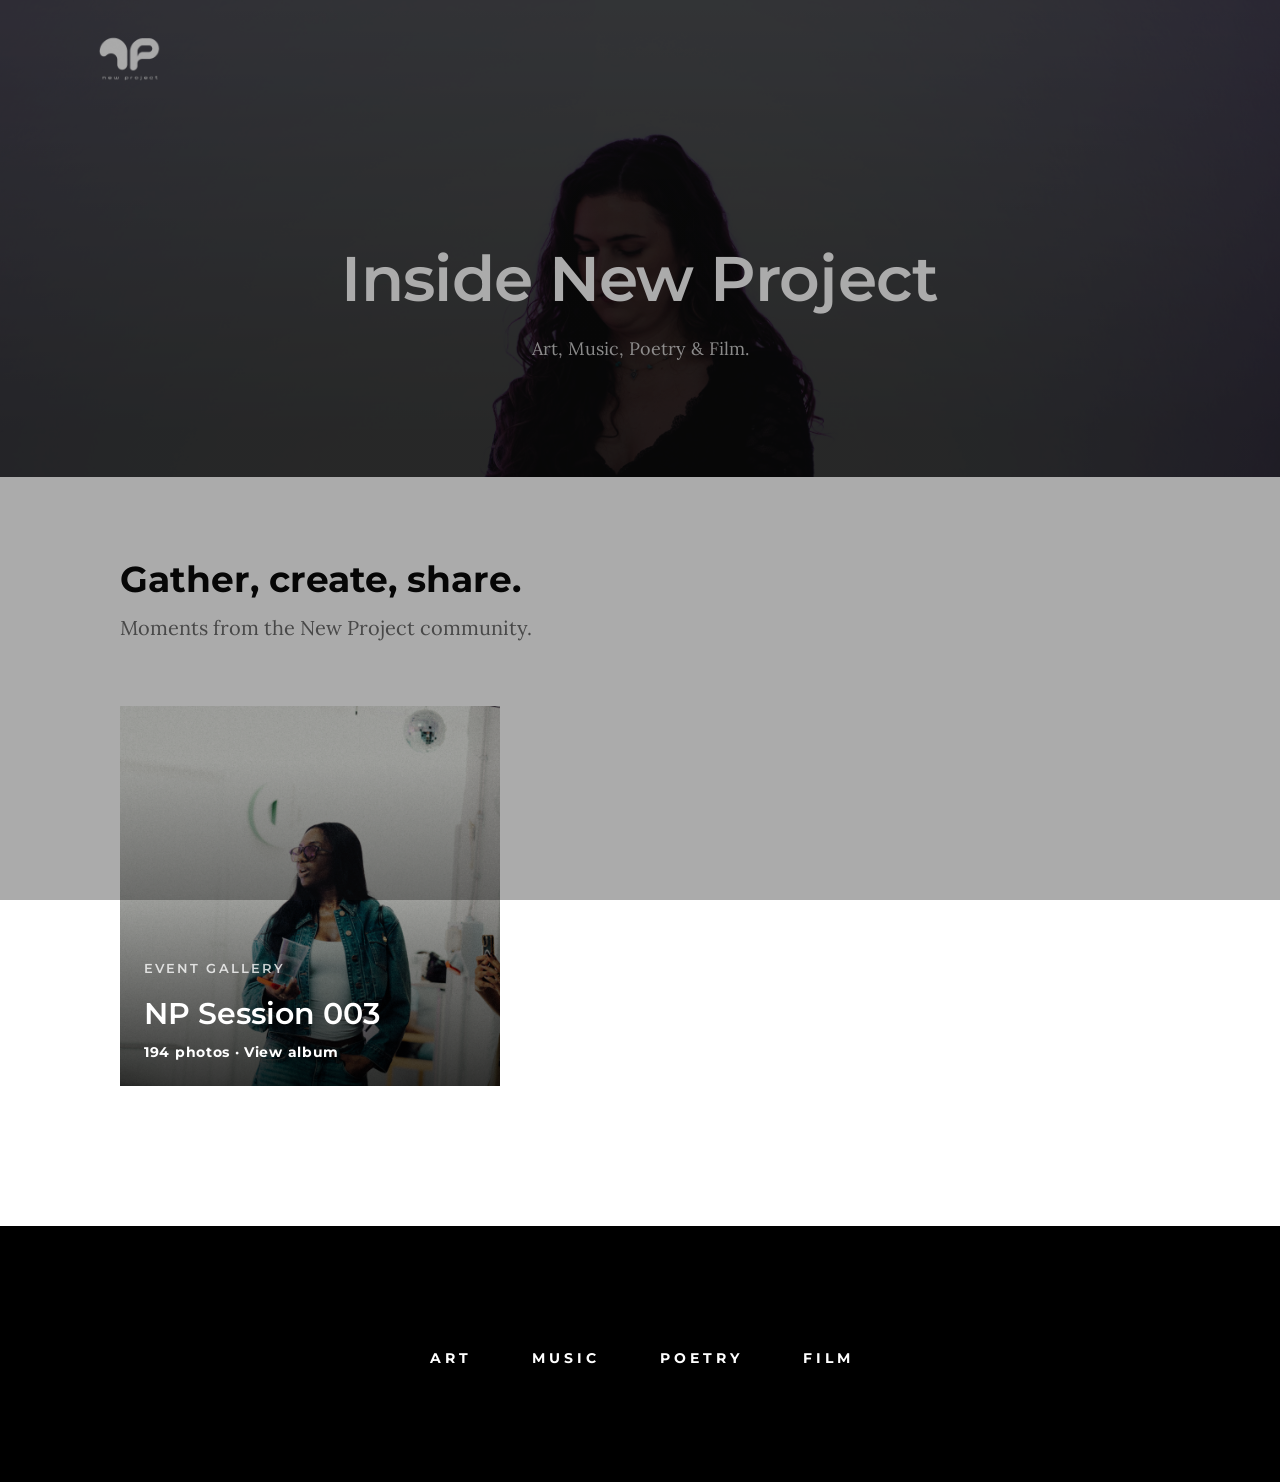
==== commit 989840f1: "Merge branch 'main' of https://github.com/kakramills-oss/new-project" ====
--- a/events.html
+++ b/events.html
@@ -1404,6 +1404,7 @@
                 <a class="gallery-download" href="photos/np%203/np_event-AL101681.jpg" download aria-label="Download NP Session 003 · Photo 146" title="Download photo">
                     <svg viewBox="0 0 24 24" aria-hidden="true" focusable="false"><path d="M12 3v11m0 0 4-4m-4 4-4-4M5 17v3h14v-3" /></svg>
                 </a>
+            </div>
             <div class="column gallery-grid__item" role="listitem">
                 <a class="gallery-card" href="photos/NP1/DSC05438%20Kopie.jpg" data-gallery-image="photos/NP1/DSC05438%20Kopie.jpg" data-gallery-caption="NP Session 003 · Photo 147">
                     <img src="photos/NP1/DSC05438%20Kopie.jpg" alt="NP Session 003 · Photo 147" loading="lazy">
@@ -1835,7 +1836,6 @@
                 <a class="gallery-download" href="photos/NP1/DSC05788%20Kopie.jpg" download aria-label="Download NP Session 003 · Photo 194" title="Download photo">
                     <svg viewBox="0 0 24 24" aria-hidden="true" focusable="false"><path d="M12 3v11m0 0 4-4m-4 4-4-4M5 17v3h14v-3" /></svg>
                 </a>
-            </div>
             </div>
             </div>
         </section>
